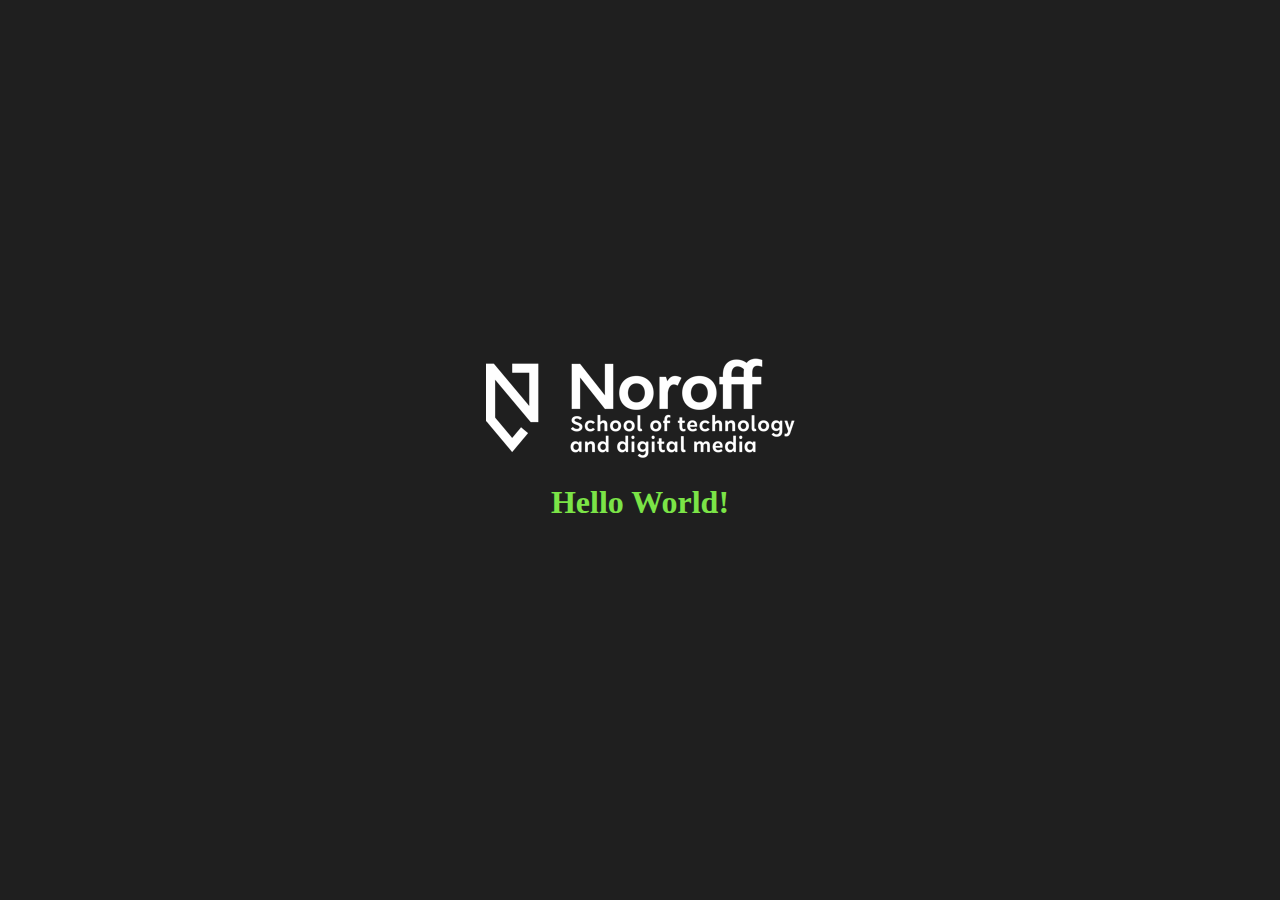
==== index.html @ c79e1658 "Initial commit" ====
<!DOCTYPE html>
<html lang="en">
<head>
  <meta charset="UTF-8">
  <meta name="viewport" content="width=device-width, initial-scale=1.0">
  <title>Example Title, replace me!</title>
  <link rel="stylesheet" href="src/css/styles.css">
</head>
<body class="centered">
  <div>
    <img src="/assets/images/noroff-logo.png" alt="Noroff Logo">
    <h1>Hello World!</h1>
  </div>
</body>
</html>
---- src/css/styles.css ----
/* Use import to split up your CSS into manageable chunks */
@import url("./_reset.css");
/* Files that are only needed to be imported are called partials */
/* These are marked with an underscore: */
@import url("./_variables.css");
/* Feel free to add as many of these imports as you need */

body {
  color: var(--color-primary);
  background-color: var(--color-secondary);
}

.centered {
  display: flex;
  justify-content: center;
  align-items: center;
  justify-content: center;
  text-align: center;
}
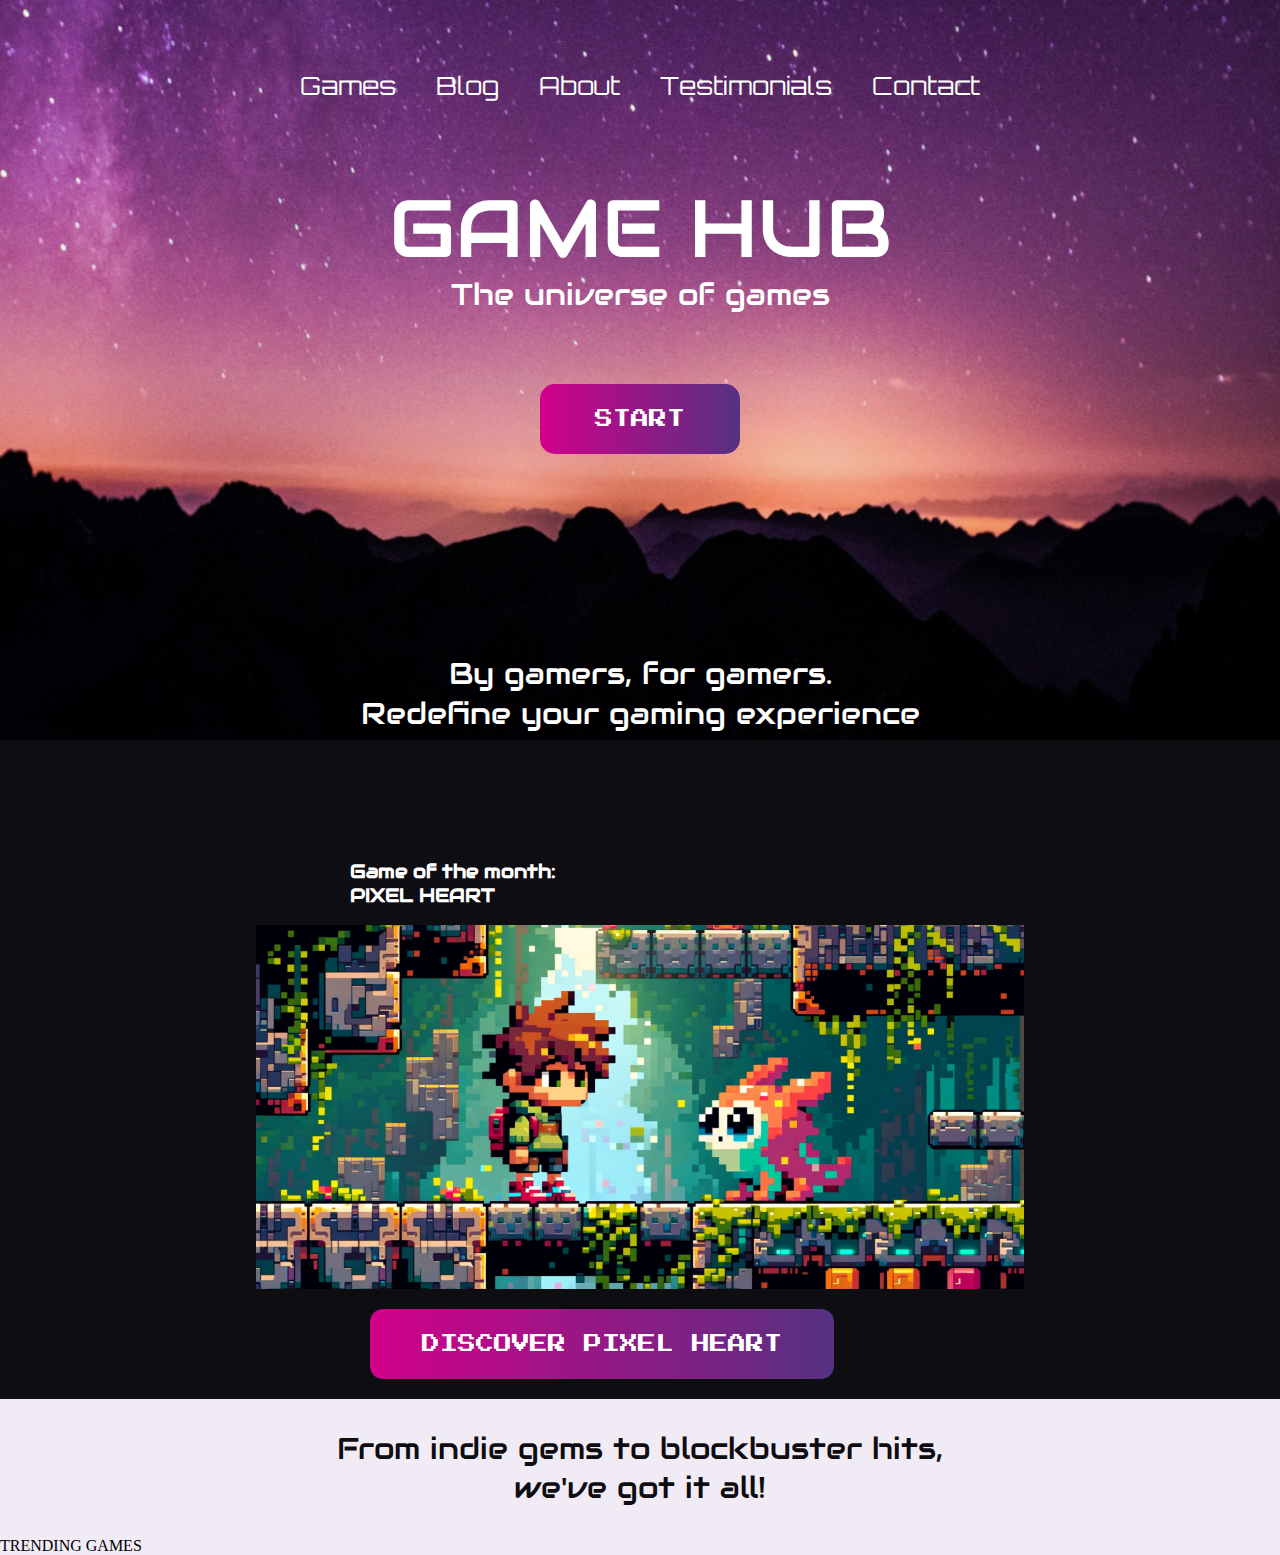
==== commit de91024c: "git commit -m <message>" ====
--- a/index.html
+++ b/index.html
@@ -3,13 +3,51 @@
 <head>
   <meta charset="UTF-8">
   <meta name="viewport" content="width=device-width, initial-scale=1.0">
-  <title>Example Title, replace me!</title>
+  <title>Game Hub</title>
+  <link rel="icon" type="image/x-icon" href="/assets/images/favicon2.jpeg">
   <link rel="stylesheet" href="src/css/styles.css">
+  <link rel="preconnect" href="https://fonts.googleapis.com">
+  <link rel="preconnect" href="https://fonts.gstatic.com" crossorigin>
+  <link href="https://fonts.googleapis.com/css2?family=Audiowide&family=Orbitron&family=Press+Start+2P&display=swap" rel="stylesheet">
 </head>
-<body class="centered">
-  <div>
-    <img src="/assets/images/noroff-logo.png" alt="Noroff Logo">
-    <h1>Hello World!</h1>
+<body>
+    <div class="hero">
+      <div class="topnav">
+        <a class="active" href="#games">Games</a>
+        <a href="#blog">Blog</a>
+        <a href="#about">About</a>
+        <a href="#testimonials">Testimonials</a>
+        <a href="#contact">Contact</a>
+      </div>
+      <h1>GAME HUB</h1>
+      <h2>The universe of games</h2>
+      <button class="START">
+        START
+      </button>
+      <p>
+        By gamers, for gamers.
+        <br>
+        Redefine your gaming experience
+      </p>
+    </div>
+    <div class="game-of-the-month">
+      <h3>
+        Game of the month:
+        <br>
+        PIXEL HEART
+      </h3>
+      <img src="assets/images/pixel-heart-cover.png">
+      <button class="discover-pixel-heart">
+        DISCOVER PIXEL HEART
+    </div>
+    <p class="slogan">
+      From indie gems to blockbuster hits, 
+      <br>
+      we've got it all!
+    </p>
+  <div class="trending-games">
+    TRENDING GAMES 
+    
   </div>
 </body>
 </html>--- a/src/css/styles.css
+++ b/src/css/styles.css
@@ -6,14 +6,263 @@
 /* Feel free to add as many of these imports as you need */
 
 body {
-  color: var(--color-primary);
-  background-color: var(--color-secondary);
+  background-color: #F1EBF5;
+  width: 1440;
+  display: grid;
+  grid-gap: 0cap;
 }
 
 .centered {
+    /* Positioning */
+    /* Display & Box Model */
+  display: flex;  
+  justify-content: center;
+  width: 1440;
+    /* Color */
+    /* Text */
+  text-align: center;
+    /* Other */
+}
+
+.topnav {
+    /* Positioning */
+    /* Display & Box Model */
+    /* Color */
+    /* Text */
+    /* Other */
   display: flex;
-  justify-content: center;
+  padding: 70px 457px 75px 457px;
+  justify-content: flex-end;
   align-items: center;
-  justify-content: center;
-  text-align: center;
-}+  gap: 40px;
+  flex-shrink: 0;
+  width: 1440;
+
+}
+
+.hero {
+    /* Positioning */
+  align-items: center;
+    /* Display & Box Model */
+  display: flex;
+  flex-direction: column;
+    /* Color */
+    /* Text */
+    /* Other */
+
+  background-image: url("/assets/images/unsplash_ln5drpv_ImIhero-section-universe.png");
+  background-repeat:no-repeat;
+  background-position: center top;
+  background-size: auto;
+  margin: 0%;
+  height: 740px;
+  width: 100vw;
+  background-color:#0E0D12;
+}
+
+
+
+.hero h1 {
+    /* Positioning */
+    /* Display & Box Model */
+    /* Color */
+    /* Text */
+    /* Other */
+  color: white;
+  font-size: 81.14px;
+  font-family: Audiowide;
+  font-weight: 400;
+  line-height: 105.49px;
+  word-wrap: break-word;
+  text-align: center;
+  margin-top: 0%;
+  margin-bottom: -0.5%;
+}
+
+.hero h2 {
+  /* Positioning */
+    /* Display & Box Model */
+    /* Color */
+    /* Text */
+    /* Other */
+  margin-top: 0%;
+  color: white;
+  font-size: 30px;
+  font-family: Audiowide;
+  font-weight: 400;
+  word-wrap: break-word;
+  text-align: center;
+
+}
+
+.hero p {
+  /* Positioning */
+    /* Display & Box Model */
+    /* Color */
+    /* Text */
+    /* Other */
+  color: white;
+  font-size: 30px;
+  font-family: Audiowide;
+  font-weight: 400;
+  line-height: 40px;
+  word-wrap: break-word;
+  text-align: center;
+  margin: 0%;
+  padding-top: 50px;
+  padding-bottom: 0%;
+  font-weight: 0;
+}
+
+.topnav a {
+  /* Positioning */
+    /* Display & Box Model */
+    /* Color */
+    /* Text */
+    /* Other */
+  color: #FFF;
+  text-decoration: none;
+  text-align: center;
+  font-family: Orbitron;
+  font-size: 25px;
+  font-style: normal;
+  font-weight: 400;
+  line-height: normal;
+}
+
+.topnav a:hover {
+  /* Positioning */
+    /* Display & Box Model */
+    /* Color */
+    /* Text */
+    /* Other */
+  animation: glow 1s ease-in-out infinite alternate;
+  text-shadow: 0 0 10px #fff, 0 0 30px #e60073, 0 0 40px #e60073;
+}
+
+
+ .START {
+  /* Positioning */
+    /* Display & Box Model */
+    /* Color */
+    /* Text */
+    /* Other */
+    width: 200px;
+    height: 70px;
+    flex-shrink: 0;
+    border-radius: 15px;
+    margin-top: 45px;
+    margin-bottom: 150px;
+    background: linear-gradient(90deg, #D1008A 0%, #563182 100%);
+    color: #FFF;
+    cursor: pointer;
+    font-size: 18px;
+    font-style: normal;
+    font-weight: 400;
+    border: 0cap;
+    font-family:"press start 2p";
+    transition: all .2s ease-in-out;
+
+  }
+
+  .START:hover {
+    /* Positioning */
+    /* Display & Box Model */
+    /* Color */
+    /* Text */
+    /* Other */
+    animation: glow 1s ease-in-out infinite alternate;
+    box-shadow: 0 0 30px #e60073;
+  }
+
+  .game-of-the-month {
+    /* Positioning */
+    /* Display & Box Model */
+    /* Color */
+    /* Text */
+    /* Other */
+    background-color:#0E0D12;
+    color: #FFF;
+    font-family: audiowide;
+    font-size: 35;
+    margin: auto;
+    padding-top: 100px;
+    width: 100vw;
+    display: flex;
+    flex-direction: column;
+    padding-left: 350px;
+    padding-right: 350px;
+  }
+
+  .game-of-the-month img {
+    display: flex;
+    justify-content: center;
+    align-items: center;
+    width: 60vw;
+    max-width: 1440px;
+    align-self: center;
+  
+  }
+
+  .game-of-the-month h3 {
+    /* Positioning */
+    text-align: left;
+    /* Display & Box Model */
+    /* Color */
+    /* Text */
+    /* Other */
+  }
+
+  .discover-pixel-heart {
+    /* Positioning */
+    /* Display & Box Model */
+    /* Color */
+    /* Text */
+    /* Other */
+    width: 464px; height: 70px; left: 0px; top: 0px;
+    background: linear-gradient(90deg, #D1008A 0%, #563182 100%); 
+    border-radius: 13px;
+    color: white;
+    font-size: 18px;
+    font-family: "Press Start 2P";
+    font-weight: 400;
+    word-wrap: break-word;
+    float: right;
+    margin: 20px;
+    border: 0cap;
+  }
+
+  .discover-pixel-heart:hover {
+    /* Positioning */
+    /* Display & Box Model */
+    /* Color */
+    /* Text */
+    /* Other */
+    box-shadow: 0 4px 15px 0 rgba(126, 52, 161, 0.75);
+    /* Other */
+    cursor: pointer;
+  }
+
+  .slogan {
+    /* Positioning */
+    /* Display & Box Model */
+    /* Color */
+    /* Text */
+    /* Other */
+    color: #563182;
+    text-align: center;
+    font-family: Audiowide;
+    font-size: 30px;
+  }
+
+    /* Positioning */
+    /* Display & Box Model */
+    /* Color */
+    /* Text */
+    /* Other */
+
+    @media (min-width: 600px) {
+      .slogan {
+        color: #0E0D12;
+      }
+    }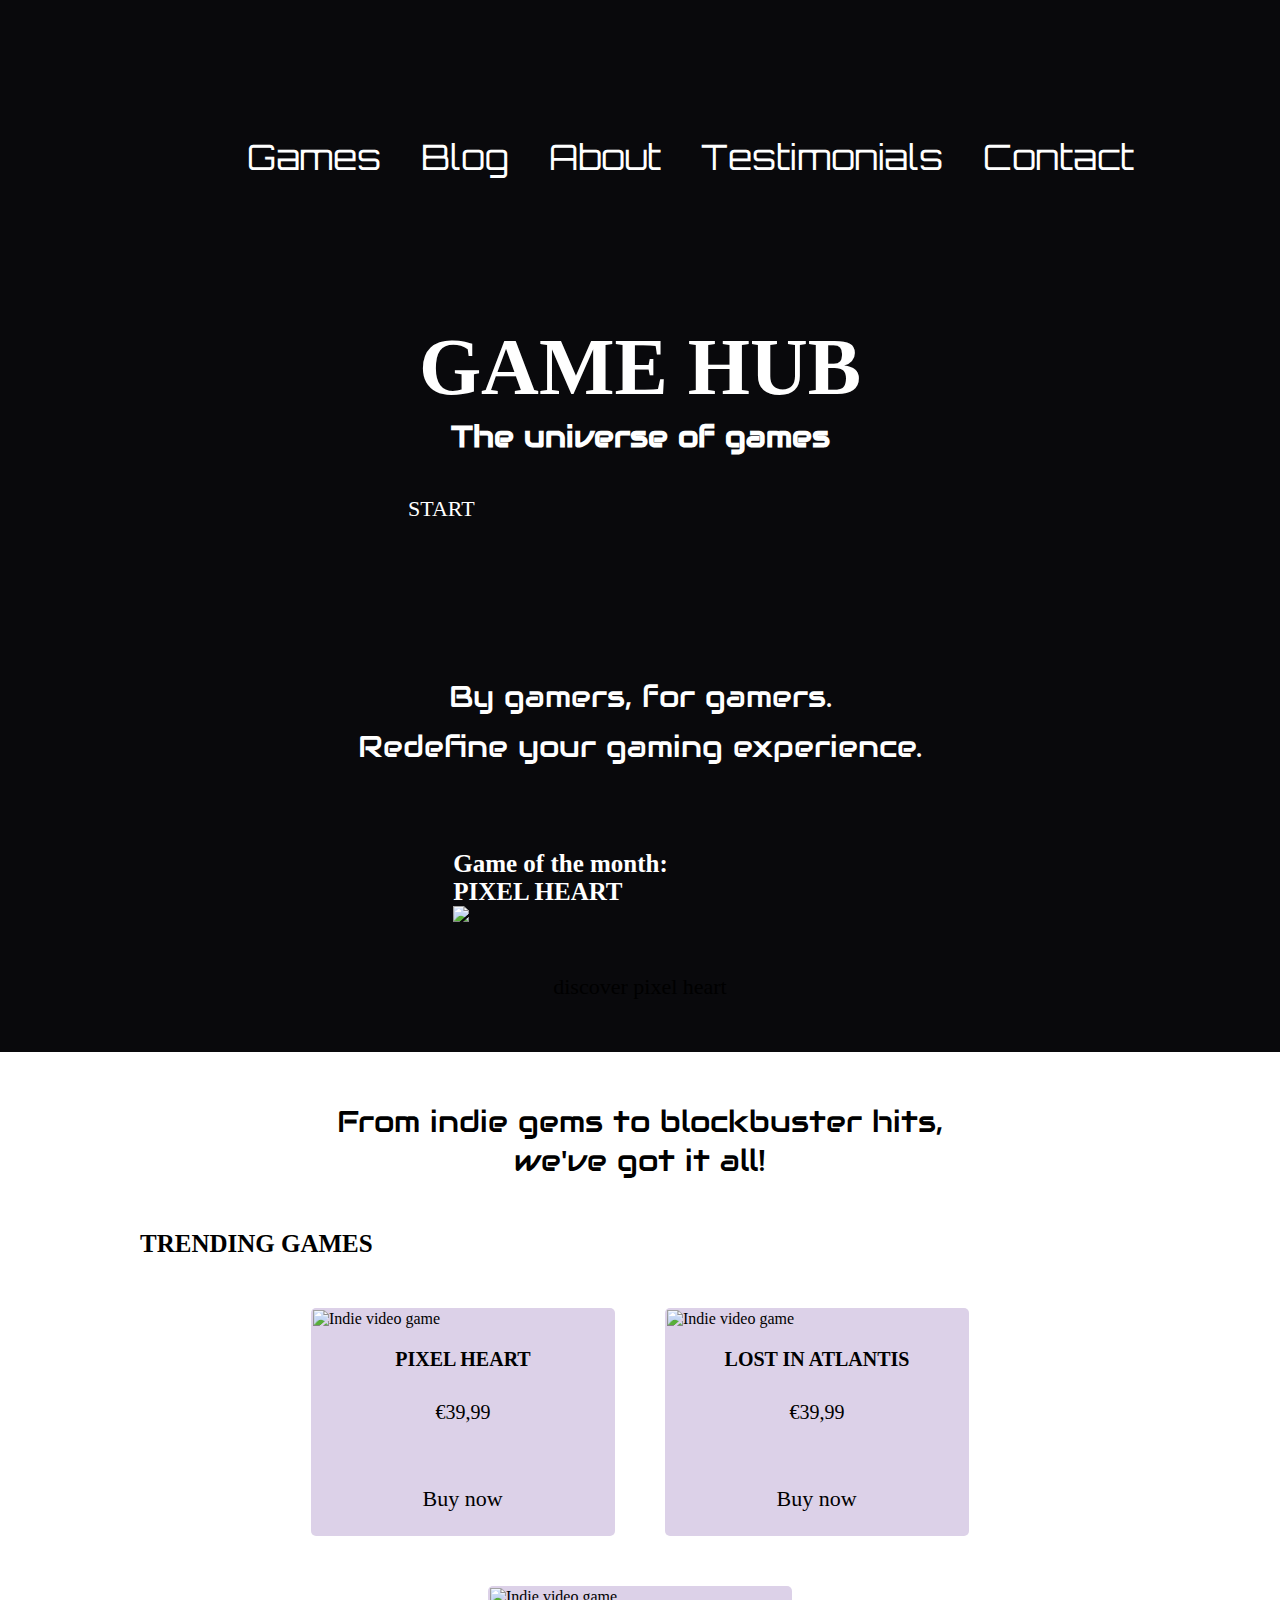
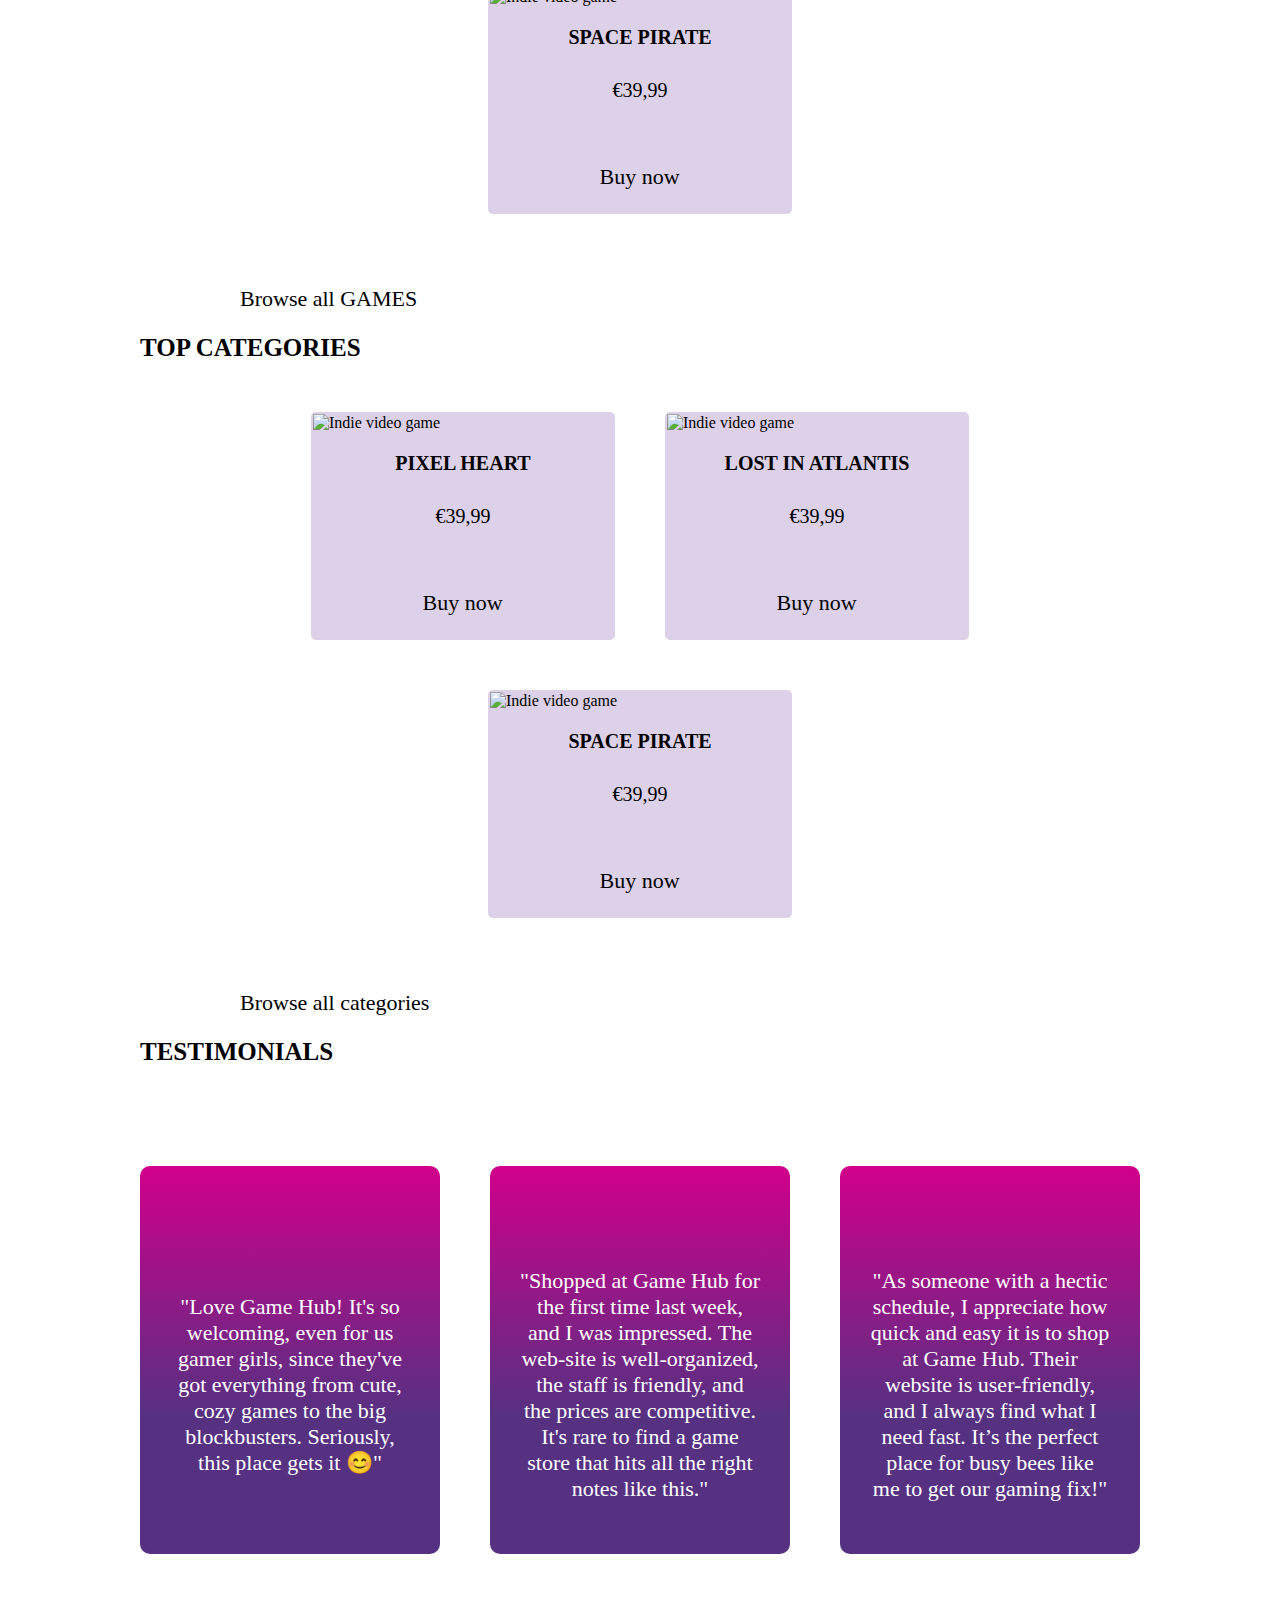
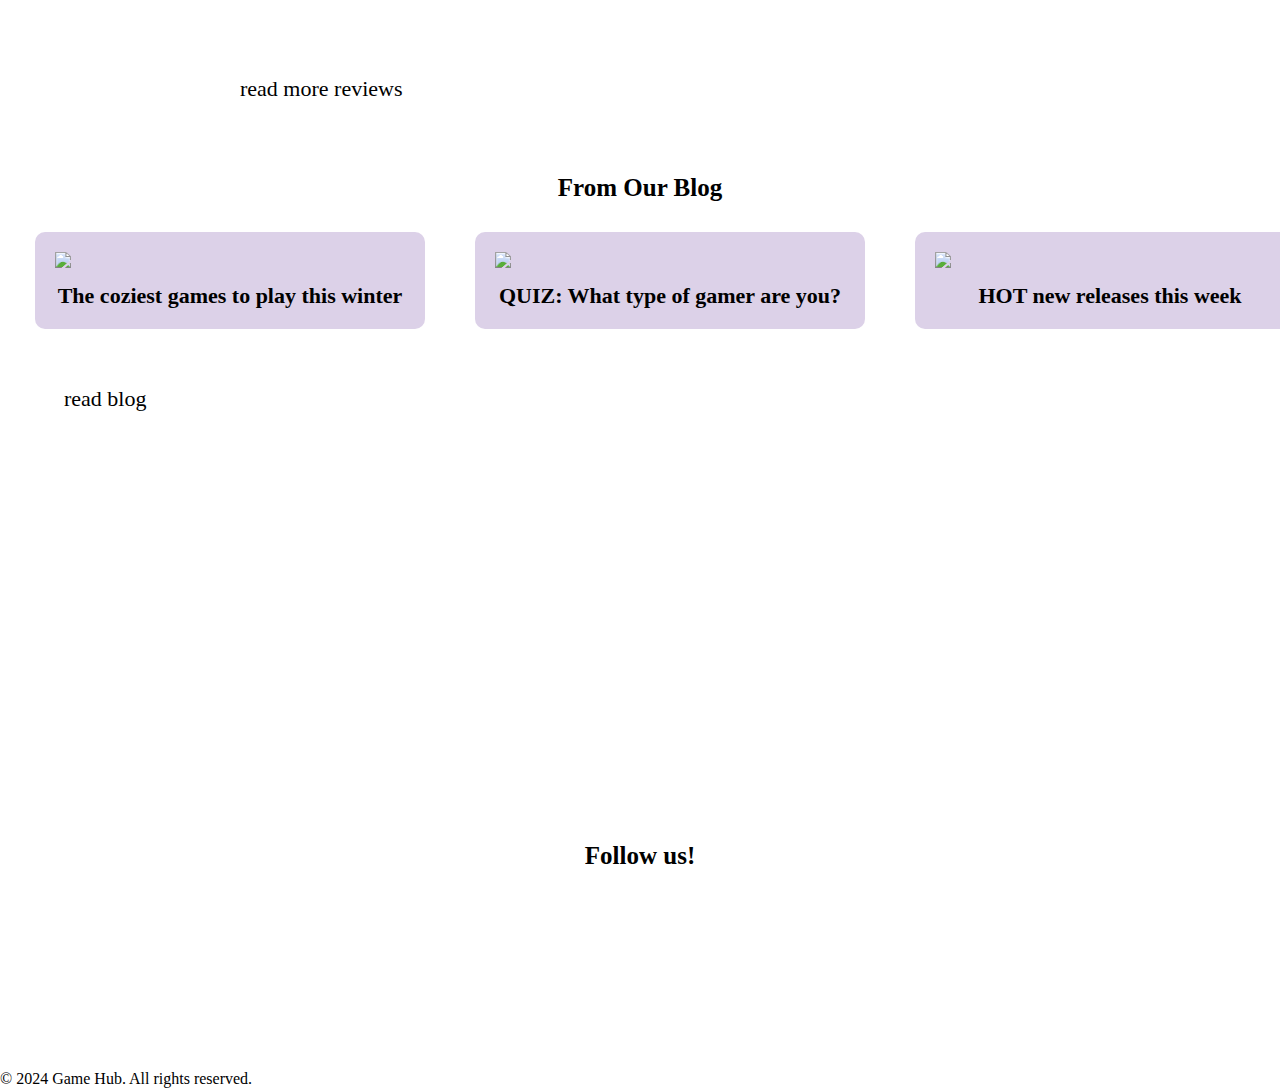
==== commit 5a56ba09: "spell checks" ====
--- a/index.html
+++ b/index.html
@@ -3,51 +3,330 @@
 <head>
   <meta charset="UTF-8">
   <meta name="viewport" content="width=device-width, initial-scale=1.0">
-  <title>Game Hub</title>
+  <title>Home | Game Hub</title>
   <link rel="icon" type="image/x-icon" href="/assets/images/favicon2.jpeg">
-  <link rel="stylesheet" href="src/css/styles.css">
+  <link rel="stylesheet" href="src/css/trying-again.css">
   <link rel="preconnect" href="https://fonts.googleapis.com">
   <link rel="preconnect" href="https://fonts.gstatic.com" crossorigin>
   <link href="https://fonts.googleapis.com/css2?family=Audiowide&family=Orbitron&family=Press+Start+2P&display=swap" rel="stylesheet">
 </head>
+
 <body>
-    <div class="hero">
-      <div class="topnav">
-        <a class="active" href="#games">Games</a>
-        <a href="#blog">Blog</a>
-        <a href="#about">About</a>
-        <a href="#testimonials">Testimonials</a>
-        <a href="#contact">Contact</a>
-      </div>
-      <h1>GAME HUB</h1>
-      <h2>The universe of games</h2>
-      <button class="START">
+
+  <div class="hero__background">
+
+    <nav class="navbar navbar__hero" role="navigation">
+      <ul class="navbar__hero-list">
+        <li class="navbar__hero-list-item"><a href="games.html">Games</a></li>
+        <li class="navbar__hero-list-item"><a href="blog.html">Blog</a></li>
+        <li class="navbar__hero-list-item"><a href="about-us.html">About</a></li>
+        <li class="navbar__hero-list-item"><a href="testimonials.html">Testimonials</a></li>
+        <li class="navbar__hero-list-item"><a href="contact.html">Contact</a></li>
+      </ul>
+    </nav>
+
+    <section class="hero">
+
+      <h1 class="hero__title">GAME HUB</h1>
+      <h2 class="hero__subtitle">The universe of games</h2>
+      <a href="games.html" class="button button--secondary">
         START
-      </button>
-      <p>
+      </a>
+      <p class="hero__description">
         By gamers, for gamers.
         <br>
-        Redefine your gaming experience
+        Redefine your gaming experience.
       </p>
-    </div>
+      
+    </section>
+
+  </div>
+
+  <main>
+
+
+
+
     <div class="game-of-the-month">
-      <h3>
+      <div class="main-content__section">
+
+      <h2 class="text-left">
         Game of the month:
         <br>
         PIXEL HEART
-      </h3>
-      <img src="assets/images/pixel-heart-cover.png">
-      <button class="discover-pixel-heart">
-        DISCOVER PIXEL HEART
-    </div>
+      </h2>
+      <img src="assets/images/index/pixel-heart-cover.png" class="game-of-the-month-image">
+      <a href="pixel-heart.html" class="button button--primary button-discover">discover pixel heart</a>
+    </div>
+    </div>
+
     <p class="slogan">
       From indie gems to blockbuster hits, 
       <br>
       we've got it all!
     </p>
-  <div class="trending-games">
-    TRENDING GAMES 
-    
   </div>
+
+
+
+  <section class="background-primary">
+    <div class="main-content__section-80">
+        <h2 class="text-left">
+          TRENDING GAMES
+        </h2>
+      <div class="trending-games-wrap">
+
+
+        <div class="game-card">
+          <img class="game-image" src="assets/images/games/pixel-heart.png" alt="Indie video game">
+          <div class="game-card-text-flex">
+            <h3 class="game-card-title">PIXEL HEART</h3>
+            <p class="game-card-price">€39,99</p>
+          </div>
+          <a href="pixel-heart.html" class="button game-card-button">Buy now</a>
+        </div>
+
+        <div class="game-card">
+            <img class="game-image" src="assets/images/games/atlantis.png" alt="Indie video game">
+            <div class="game-card-text-flex">
+              <h3 class="game-card-title">Lost in atlantis</h3>
+              <p class="game-card-price">€39,99</p>
+            </div>
+          <a class="button game-card-button">Buy now</a>
+        </div>
+
+        <div class="game-card">
+            <img class="game-image" src="assets/images/games/space-pirate.png" alt="Indie video game">
+            <div class="game-card-text-flex">
+              <h3 class="game-card-title">space pirate</h3>
+              <p class="game-card-price">€39,99</p>
+              </div>
+          <a class="button game-card-button">Buy now</a>
+        </div>
+      </div>
+
+      <a href="games.html" class="button button--primary">Browse all GAMES</a>
+    </div>
+  </section>
+
+  <section>
+    <div class="main-content__section-80">
+        <h2 class="text-left">
+          TOP CATEGORIES
+        </h2>
+      <div class="trending-games-wrap">
+
+
+        <div class="game-card">
+          <img class="game-image" src="assets/images/games/pixel-heart.png" alt="Indie video game">
+          <div class="game-card-text-flex">
+            <h3 class="game-card-title">PIXEL HEART</h3>
+            <p class="game-card-price">€39,99</p>
+          </div>
+          <a href="pixel-heart.html" class="button game-card-button">Buy now</a>
+        </div>
+
+        <div class="game-card">
+            <img class="game-image" src="assets/images/games/atlantis.png" alt="Indie video game">
+            <div class="game-card-text-flex">
+              <h3 class="game-card-title">Lost in atlantis</h3>
+              <p class="game-card-price">€39,99</p>
+            </div>
+          <a class="button game-card-button">Buy now</a>
+        </div>
+
+        <div class="game-card">
+            <img class="game-image" src="assets/images/games/space-pirate.png" alt="Indie video game">
+            <div class="game-card-text-flex">
+              <h3 class="game-card-title">space pirate</h3>
+              <p class="game-card-price">€39,99</p>
+              </div>
+          <a class="button game-card-button">Buy now</a>
+        </div>
+      </div>
+
+      <a href="games.html" class="button button--primary">Browse all categories</a>
+    </div>
+  </section>
+
+
+
+  <section class="background-primary">
+    <div class="main-content__section-80">
+        <h2 class="text-left">
+          TESTIMONIALS
+        </h2>
+      <div class="trending-games-wrap">
+
+        <div class="testimonial-card-mini">
+          <div class="testimonial-card-icon">
+               <img src="assets/images/testimonials/testimonial-2.png" alt="">
+          </div>
+          <div class="testimonial-card-text">
+               <p>
+                  "Love Game Hub! It's so welcoming, even for us gamer girls, since they've got everything from cute, cozy games to the big blockbusters. Seriously, this place gets it 😊"
+               </p>
+          </div> 
+       </div>
+
+        <div class="testimonial-card-mini">
+          <div class="testimonial-card-icon">
+               <img src="assets/images/testimonials/testimonial-4.png" alt="">
+          </div>
+          <div class="testimonial-card-text">
+               <p>
+                  "Shopped at Game Hub for the first time last week, and I was impressed. The web-site is well-organized, the staff is friendly, and the prices are competitive. It's rare to find a game store that hits all the right notes like this."
+               </p>
+          </div> 
+       </div>
+
+       
+      <div class="testimonial-card-mini">
+          <div class="testimonial-card-icon">
+              <img src="assets/images/testimonials/testimonial-5.png" alt="">
+          </div>
+          <div class="testimonial-card-text">
+              <p>
+                  "As someone with a hectic schedule, I appreciate how quick and easy it is to shop at Game Hub. Their website
+                  is user-friendly, and I always find what I need fast. It’s the perfect place for busy bees like me to get
+                  our gaming fix!" 
+              </p>
+          </div>
+      </div>
+      </div>
+
+      <a href="testimonials.html" class="button button--primary">read more reviews</a>
+    </div>
+  </section>
+
+
+    <!-- 4. Blog Carousel -->
+    <section class="blog-carousel">
+      <h2>From Our Blog</h2>
+
+      <div class="blog-carousel-wrap">
+
+          <div class="blog-card">
+              <img class="blog-image" src="assets/images/blog/cozy.png">
+              <h3 class="blog-post-title">
+                      The coziest games to play this winter
+              </h3>
+          </div>
+
+
+          <div class="blog-card">
+              <img class="blog-image" src="assets/images/blog/quiz.png">
+              <h3 class="blog-post-title">
+                      QUIZ: What type of gamer are you?
+              </h3>
+          </div>
+
+          <div class="blog-card">
+              <img class="blog-image" src="assets/images/blog/hot.png">
+              <h3 class="blog-post-title">
+                      HOT new releases this week
+              </h3>
+          </div>
+
+      </div>
+
+      <a href="blog.html" class="button button--blog">read blog</a>
+      <div class="decorative-line"></div>
+
+  </section>
+
+
+</main>
+
+
+    <!-- 5. Footer -->
+    <footer class="footer">
+
+        <nav class="footer__nav">
+          <ul class="footer__nav-links">
+            <div class="footer__nav-links-division">
+              <li><a href="games.html">Games</a></li>
+              <li><a href="blog.html">Blog</a></li>
+            </div>
+
+            <li><a href="index.html" class="footer__logo">
+                <svg width="288" height="65" viewBox="0 0 288 65" fill="none" xmlns="http://www.w3.org/2000/svg">
+                    <path d="M50.6799 26.4414C50.6799 26.806 50.6148 27.1445 50.4846 27.457C50.3544 27.7695 50.1721 28.043 49.9377 28.2773C49.7163 28.4987 49.4494 28.6745 49.1369 28.8047C48.8244 28.9349 48.4859 29 48.1213 29H29.801C29.3322 29 28.8244 28.9479 28.2775 28.8438C27.7437 28.7266 27.2098 28.5508 26.676 28.3164C26.1551 28.082 25.6538 27.7826 25.1721 27.418C24.6903 27.0404 24.2606 26.5911 23.883 26.0703C23.5184 25.5365 23.2255 24.9245 23.0041 24.2344C22.7828 23.5312 22.6721 22.7435 22.6721 21.8711V8.12109C22.6721 7.65234 22.7242 7.15104 22.8283 6.61719C22.9455 6.07031 23.1213 5.53646 23.3557 5.01562C23.59 4.48177 23.896 3.97396 24.2736 3.49219C24.6512 3.01042 25.1005 2.58724 25.6213 2.22266C26.1551 1.84505 26.7671 1.54557 27.4572 1.32422C28.1473 1.10286 28.9286 0.992188 29.801 0.992188H50.4455V6.07031H29.801C29.1369 6.07031 28.6291 6.24609 28.2775 6.59766C27.926 6.94922 27.7502 7.47005 27.7502 8.16016V21.8711C27.7502 22.5221 27.926 23.0299 28.2775 23.3945C28.6421 23.7461 29.1499 23.9219 29.801 23.9219H45.6018V17.5547H32.0861V12.4375H48.1213C48.4859 12.4375 48.8244 12.5091 49.1369 12.6523C49.4494 12.7826 49.7163 12.9648 49.9377 13.1992C50.1721 13.4336 50.3544 13.707 50.4846 14.0195C50.6148 14.319 50.6799 14.6445 50.6799 14.9961V26.4414ZM83.4533 29H78.3752V22.125H60.5236V29H55.4455V14.9961C55.4455 12.9518 55.7971 11.0703 56.5002 9.35156C57.2033 7.63281 58.1799 6.15495 59.4299 4.91797C60.6799 3.68099 62.1578 2.71745 63.8635 2.02734C65.5692 1.33724 67.4312 0.992188 69.4494 0.992188H80.8947C81.2463 0.992188 81.5783 1.05729 81.8908 1.1875C82.2033 1.31771 82.4768 1.5 82.7111 1.73438C82.9455 1.96875 83.1278 2.24219 83.258 2.55469C83.3882 2.86719 83.4533 3.19922 83.4533 3.55078V29ZM60.5236 17.0469H78.3752V6.07031H69.4494C69.2932 6.07031 68.9611 6.09635 68.4533 6.14844C67.9585 6.1875 67.3791 6.29818 66.715 6.48047C66.064 6.66276 65.3739 6.94271 64.6447 7.32031C63.9156 7.69792 63.245 8.21875 62.633 8.88281C62.021 9.54688 61.5132 10.3802 61.1096 11.3828C60.7189 12.3724 60.5236 13.5768 60.5236 14.9961V17.0469ZM121.969 29H116.852V12.3203L107.848 28.1602C107.627 28.5638 107.314 28.8698 106.91 29.0781C106.52 29.2865 106.097 29.3906 105.641 29.3906C105.198 29.3906 104.781 29.2865 104.391 29.0781C104.013 28.8698 103.714 28.5638 103.492 28.1602L94.4494 12.3203V29H89.3713V3.16016C89.3713 2.57422 89.5406 2.05339 89.8791 1.59766C90.2307 1.14193 90.6864 0.835938 91.2463 0.679688C91.5197 0.614583 91.7932 0.595052 92.0666 0.621094C92.34 0.634115 92.6005 0.692708 92.8479 0.796875C93.1083 0.888021 93.3426 1.02474 93.551 1.20703C93.7593 1.3763 93.9351 1.58464 94.0783 1.83203L105.641 21.9297L117.203 1.83203C117.503 1.33724 117.913 0.985677 118.434 0.777344C118.968 0.56901 119.521 0.536458 120.094 0.679688C120.641 0.835938 121.09 1.14193 121.442 1.59766C121.793 2.05339 121.969 2.57422 121.969 3.16016V29ZM150.914 17.5547H134.879V12.4375H150.914V17.5547ZM153.199 29H134.879C134.176 29 133.408 28.8763 132.574 28.6289C131.741 28.3815 130.966 27.9779 130.25 27.418C129.547 26.8451 128.955 26.1094 128.473 25.2109C128.004 24.2995 127.77 23.1862 127.77 21.8711V3.55078C127.77 3.19922 127.835 2.86719 127.965 2.55469C128.095 2.24219 128.271 1.96875 128.492 1.73438C128.727 1.5 129 1.31771 129.313 1.1875C129.625 1.05729 129.964 0.992188 130.328 0.992188H153.199V6.07031H132.848V21.8711C132.848 22.5352 133.024 23.043 133.375 23.3945C133.727 23.7461 134.241 23.9219 134.918 23.9219H153.199V29ZM176.246 12.4375H194.078V0.992188H199.156V29H194.078V17.5547H176.246V29H171.168V0.992188H176.246V12.4375ZM232.555 26.4414C232.555 26.806 232.49 27.1445 232.36 27.457C232.229 27.7695 232.047 28.043 231.813 28.2773C231.578 28.4987 231.305 28.6745 230.992 28.8047C230.68 28.9349 230.348 29 229.996 29H218.551C217.47 29 216.377 28.8828 215.27 28.6484C214.163 28.4141 213.089 28.056 212.047 27.5742C211.018 27.0794 210.048 26.4544 209.137 25.6992C208.225 24.944 207.425 24.0521 206.735 23.0234C206.057 21.9818 205.524 20.7969 205.133 19.4688C204.742 18.1276 204.547 16.6367 204.547 14.9961V0.992188H209.625V14.9961C209.625 16.4284 209.821 17.6393 210.211 18.6289C210.615 19.6185 211.123 20.4453 211.735 21.1094C212.347 21.7734 213.017 22.2943 213.746 22.6719C214.475 23.0495 215.166 23.3294 215.817 23.5117C216.481 23.694 217.06 23.8112 217.555 23.8633C218.063 23.9023 218.395 23.9219 218.551 23.9219H227.477V0.992188H232.555V26.4414ZM266.422 22.8477C266.422 23.4727 266.311 24.1432 266.09 24.8594C265.882 25.5755 265.53 26.2396 265.035 26.8516C264.554 27.4635 263.922 27.9779 263.141 28.3945C262.36 28.7982 261.403 29 260.27 29H240.992C240.628 29 240.289 28.9349 239.977 28.8047C239.664 28.6745 239.391 28.4987 239.156 28.2773C238.935 28.043 238.759 27.7695 238.629 27.457C238.499 27.1445 238.434 26.806 238.434 26.4414V3.55078C238.434 3.19922 238.499 2.86719 238.629 2.55469C238.759 2.24219 238.935 1.96875 239.156 1.73438C239.391 1.5 239.664 1.31771 239.977 1.1875C240.289 1.05729 240.628 0.992188 240.992 0.992188H257.985C258.61 0.992188 259.28 1.10286 259.996 1.32422C260.712 1.54557 261.377 1.90365 261.988 2.39844C262.613 2.88021 263.128 3.51172 263.531 4.29297C263.948 5.07422 264.156 6.03125 264.156 7.16406V8.12109C264.156 9.01953 264.007 9.98958 263.707 11.0312C263.408 12.0599 262.926 13.0365 262.262 13.9609C262.835 14.3125 263.369 14.7357 263.863 15.2305C264.371 15.7253 264.814 16.2982 265.192 16.9492C265.569 17.6003 265.869 18.3359 266.09 19.1562C266.311 19.9766 266.422 20.8815 266.422 21.8711V22.8477ZM261.344 21.8711C261.344 21.207 261.24 20.6146 261.031 20.0938C260.823 19.5599 260.53 19.1042 260.153 18.7266C259.775 18.349 259.319 18.0625 258.785 17.8672C258.252 17.6589 257.653 17.5547 256.988 17.5547H245.543V12.4375H254.703C255.367 12.4375 255.966 12.3398 256.5 12.1445C257.034 11.9362 257.49 11.6432 257.867 11.2656C258.245 10.888 258.531 10.4388 258.727 9.91797C258.935 9.38411 259.039 8.78516 259.039 8.12109V7.16406C259.039 6.4349 258.688 6.07031 257.985 6.07031H243.512V23.9219H260.27C260.361 23.9219 260.472 23.9154 260.602 23.9023C260.732 23.8893 260.849 23.8503 260.953 23.7852C261.057 23.7201 261.149 23.6094 261.227 23.4531C261.305 23.2969 261.344 23.082 261.344 22.8086V21.8711ZM16.1975 45.8154H9.76241V59H6.84248V45.8154H0.396194V42.8955H16.1975V45.8154ZM31.5271 59H28.6071V50.9478C28.6071 50.5659 28.5098 50.2777 28.3151 50.083C28.1205 49.8809 27.8285 49.7798 27.4392 49.7798H22.1721V46.8599H27.4392C27.7162 46.8599 28.0082 46.8936 28.3151 46.9609C28.6221 47.0208 28.9253 47.1182 29.2248 47.2529C29.5318 47.3877 29.8238 47.5636 30.1008 47.7808C30.3778 47.9904 30.6211 48.2487 30.8308 48.5557C31.0404 48.8551 31.2089 49.2033 31.3361 49.6001C31.4634 49.9969 31.5271 50.4461 31.5271 50.9478V59ZM20.9929 59H18.073V41.7275H20.9929V59ZM47.2609 50.8804C47.2609 51.2847 47.1898 51.7227 47.0476 52.1943C46.9053 52.6585 46.6732 53.0928 46.3513 53.4971C46.0368 53.8939 45.6213 54.2271 45.1047 54.4966C44.5956 54.7661 43.9742 54.9009 43.2404 54.9009H37.9733V52.127H43.2404C43.6372 52.127 43.9442 52.0072 44.1613 51.7676C44.3785 51.5205 44.487 51.2173 44.487 50.8579C44.487 50.4761 44.3635 50.1766 44.1164 49.9595C43.8768 49.7424 43.5848 49.6338 43.2404 49.6338H37.9733C37.5765 49.6338 37.2696 49.7573 37.0524 50.0044C36.8353 50.244 36.7268 50.5435 36.7268 50.9028V54.9795C36.7268 55.3688 36.8466 55.672 37.0861 55.8892C37.3332 56.1063 37.6364 56.2148 37.9958 56.2148H43.2404V59H37.9733C37.569 59 37.1311 58.9289 36.6594 58.7866C36.1952 58.6444 35.7609 58.416 35.3566 58.1016C34.9598 57.7796 34.6267 57.3641 34.3571 56.855C34.0876 56.3384 33.9528 55.7132 33.9528 54.9795V50.8804C33.9528 50.4761 34.024 50.0418 34.1662 49.5776C34.3085 49.106 34.5368 48.6717 34.8513 48.2749C35.1732 47.8706 35.5887 47.5337 36.0979 47.2642C36.6145 46.9946 37.2396 46.8599 37.9733 46.8599H43.2404C43.6447 46.8599 44.079 46.931 44.5432 47.0732C45.0148 47.2155 45.4491 47.4476 45.8459 47.7695C46.2502 48.084 46.5871 48.4995 46.8566 49.0161C47.1262 49.5252 47.2609 50.1466 47.2609 50.8804ZM69.9802 57.5288C69.9802 57.7384 69.9427 57.9331 69.8679 58.1128C69.793 58.2925 69.6882 58.4497 69.5534 58.5845C69.4261 58.7118 69.2727 58.8128 69.093 58.8877C68.9208 58.9626 68.7336 59 68.5314 59H61.9279C61.5686 59 61.183 58.9588 60.7712 58.8765C60.3669 58.7941 59.9663 58.6631 59.5695 58.4834C59.1727 58.2962 58.7871 58.0641 58.4128 57.7871C58.0459 57.5026 57.724 57.1619 57.447 56.7651C57.17 56.3608 56.9453 55.8966 56.7731 55.3726C56.6084 54.8485 56.5261 54.257 56.5261 53.5981V46.8599H59.446V53.5981C59.446 53.98 59.5096 54.3244 59.6369 54.6313C59.7717 54.9308 59.9514 55.1891 60.176 55.4062C60.4006 55.6234 60.6626 55.7918 60.9621 55.9116C61.2691 56.0239 61.5985 56.0801 61.9504 56.0801H67.0603V46.8599H69.9802V57.5288ZM86.1745 59H83.2546V52.2617C83.2546 51.8799 83.1872 51.5392 83.0524 51.2397C82.9252 50.9328 82.7492 50.6707 82.5246 50.4536C82.3 50.2365 82.0342 50.0718 81.7272 49.9595C81.4278 49.8397 81.1021 49.7798 80.7502 49.7798H75.6403V59H72.7204V48.3086C72.7204 48.1064 72.7578 47.9193 72.8327 47.7471C72.9076 47.5674 73.0124 47.4139 73.1472 47.2866C73.2819 47.1519 73.4392 47.047 73.6189 46.9722C73.7985 46.8973 73.9895 46.8599 74.1916 46.8599H80.7727C81.1395 46.8599 81.5251 46.901 81.9294 46.9834C82.3412 47.0658 82.7455 47.2005 83.1423 47.3877C83.5466 47.5674 83.9284 47.7995 84.2878 48.084C84.6547 48.361 84.9766 48.7017 85.2536 49.106C85.5381 49.5028 85.7627 49.9632 85.9274 50.4873C86.0922 51.0114 86.1745 51.6029 86.1745 52.2617V59ZM91.6999 44.3667H88.78V41.7275H91.6999V44.3667ZM91.6999 59H88.78V46.8599H91.6999V59ZM108.995 46.8599C108.665 47.8856 108.28 48.8963 107.838 49.8921C107.396 50.8879 106.887 51.8387 106.311 52.7446C105.742 53.6431 105.102 54.4779 104.39 55.249C103.687 56.0127 102.904 56.6753 102.043 57.2368C101.19 57.7909 100.258 58.2288 99.2468 58.5508C98.2435 58.8652 97.1542 59.0225 95.9787 59.0225C95.7766 59.0225 95.5856 58.985 95.406 58.9102C95.2263 58.8353 95.069 58.7342 94.9343 58.6069C94.7995 58.4722 94.6947 58.3187 94.6198 58.1465C94.545 57.9668 94.5075 57.7759 94.5075 57.5737V46.8599H97.4274V55.9902C98.1387 55.9902 98.82 55.8368 99.4714 55.5298C100.13 55.2228 100.752 54.8185 101.336 54.3169C101.92 53.8078 102.459 53.2313 102.953 52.5874C103.454 51.9435 103.9 51.2847 104.289 50.6108C104.679 49.9295 105.008 49.2632 105.278 48.6118C105.555 47.9604 105.76 47.3765 105.895 46.8599H108.995ZM123.112 50.8804C123.112 51.2847 123.04 51.7227 122.898 52.1943C122.756 52.6585 122.524 53.0928 122.202 53.4971C121.887 53.8939 121.472 54.2271 120.955 54.4966C120.446 54.7661 119.825 54.9009 119.091 54.9009H113.824V52.127H119.091C119.488 52.127 119.795 52.0072 120.012 51.7676C120.229 51.5205 120.338 51.2173 120.338 50.8579C120.338 50.4761 120.214 50.1766 119.967 49.9595C119.727 49.7424 119.435 49.6338 119.091 49.6338H113.824C113.427 49.6338 113.12 49.7573 112.903 50.0044C112.686 50.244 112.577 50.5435 112.577 50.9028V54.9795C112.577 55.3688 112.697 55.672 112.937 55.8892C113.184 56.1063 113.487 56.2148 113.846 56.2148H119.091V59H113.824C113.42 59 112.982 58.9289 112.51 58.7866C112.046 58.6444 111.612 58.416 111.207 58.1016C110.81 57.7796 110.477 57.3641 110.208 56.855C109.938 56.3384 109.803 55.7132 109.803 54.9795V50.8804C109.803 50.4761 109.875 50.0418 110.017 49.5776C110.159 49.106 110.387 48.6717 110.702 48.2749C111.024 47.8706 111.439 47.5337 111.948 47.2642C112.465 46.9946 113.09 46.8599 113.824 46.8599H119.091C119.495 46.8599 119.93 46.931 120.394 47.0732C120.865 47.2155 121.3 47.4476 121.696 47.7695C122.101 48.084 122.438 48.4995 122.707 49.0161C122.977 49.5252 123.112 50.1466 123.112 50.8804ZM135.701 49.7798H129.131C128.734 49.7798 128.435 49.8809 128.233 50.083C128.03 50.2777 127.929 50.5659 127.929 50.9478V59H125.009V50.9478C125.009 50.4461 125.073 49.9969 125.2 49.6001C125.328 49.2033 125.496 48.8551 125.706 48.5557C125.923 48.2487 126.17 47.9904 126.447 47.7808C126.724 47.5636 127.012 47.3877 127.312 47.2529C127.619 47.1182 127.926 47.0208 128.233 46.9609C128.547 46.8936 128.839 46.8599 129.109 46.8599H135.701V49.7798ZM149.368 54.9009C149.368 55.4025 149.305 55.8555 149.177 56.2598C149.05 56.6566 148.882 57.0085 148.672 57.3154C148.462 57.6149 148.219 57.8732 147.942 58.0903C147.665 58.3 147.373 58.4722 147.066 58.6069C146.767 58.7417 146.46 58.8428 146.145 58.9102C145.838 58.9701 145.546 59 145.269 59H137.363V56.0801H145.247C145.644 56.0801 145.943 55.979 146.145 55.7769C146.347 55.5747 146.448 55.2827 146.448 54.9009C146.411 54.1222 146.018 53.7329 145.269 53.7329H140.743C140.099 53.7329 139.553 53.6206 139.104 53.396C138.654 53.1714 138.288 52.8906 138.003 52.5537C137.726 52.2168 137.524 51.8537 137.397 51.4644C137.277 51.075 137.217 50.7119 137.217 50.375C137.217 49.7236 137.333 49.1771 137.565 48.7354C137.797 48.2861 138.089 47.923 138.441 47.646C138.793 47.369 139.175 47.1706 139.587 47.0508C139.998 46.9235 140.384 46.8599 140.743 46.8599H147.92V49.7798H140.766C140.616 49.7798 140.496 49.7985 140.406 49.8359C140.324 49.8659 140.26 49.9108 140.216 49.9707C140.178 50.0231 140.156 50.083 140.148 50.1504C140.141 50.2103 140.137 50.2702 140.137 50.3301C140.144 50.4499 140.167 50.5435 140.204 50.6108C140.242 50.6782 140.287 50.7269 140.339 50.7568C140.399 50.7868 140.463 50.8055 140.53 50.813C140.605 50.813 140.676 50.813 140.743 50.813H145.269C146.018 50.813 146.654 50.9478 147.178 51.2173C147.703 51.4868 148.126 51.8275 148.447 52.2393C148.769 52.6436 149.002 53.0853 149.144 53.5645C149.293 54.0436 149.368 54.4891 149.368 54.9009ZM164.485 50.8804C164.485 51.2847 164.413 51.7227 164.271 52.1943C164.129 52.6585 163.897 53.0928 163.575 53.4971C163.26 53.8939 162.845 54.2271 162.328 54.4966C161.819 54.7661 161.198 54.9009 160.464 54.9009H155.197V52.127H160.464C160.861 52.127 161.168 52.0072 161.385 51.7676C161.602 51.5205 161.711 51.2173 161.711 50.8579C161.711 50.4761 161.587 50.1766 161.34 49.9595C161.1 49.7424 160.808 49.6338 160.464 49.6338H155.197C154.8 49.6338 154.493 49.7573 154.276 50.0044C154.059 50.244 153.95 50.5435 153.95 50.9028V54.9795C153.95 55.3688 154.07 55.672 154.31 55.8892C154.557 56.1063 154.86 56.2148 155.219 56.2148H160.464V59H155.197C154.793 59 154.355 58.9289 153.883 58.7866C153.419 58.6444 152.985 58.416 152.58 58.1016C152.183 57.7796 151.85 57.3641 151.581 56.855C151.311 56.3384 151.176 55.7132 151.176 54.9795V50.8804C151.176 50.4761 151.248 50.0418 151.39 49.5776C151.532 49.106 151.76 48.6717 152.075 48.2749C152.397 47.8706 152.812 47.5337 153.321 47.2642C153.838 46.9946 154.463 46.8599 155.197 46.8599H160.464C160.868 46.8599 161.303 46.931 161.767 47.0732C162.238 47.2155 162.673 47.4476 163.07 47.7695C163.474 48.084 163.811 48.4995 164.08 49.0161C164.35 49.5252 164.485 50.1466 164.485 50.8804ZM187.136 54.9009C187.136 55.4025 187.073 55.8555 186.946 56.2598C186.818 56.6566 186.65 57.0085 186.44 57.3154C186.231 57.6149 185.987 57.8732 185.71 58.0903C185.433 58.3 185.141 58.4722 184.834 58.6069C184.535 58.7417 184.228 58.8428 183.913 58.9102C183.606 58.9701 183.314 59 183.037 59H177.77C177.366 59 176.924 58.9289 176.445 58.7866C175.966 58.6444 175.52 58.4123 175.109 58.0903C174.704 57.7609 174.364 57.3379 174.087 56.8213C173.817 56.2972 173.682 55.6571 173.682 54.9009V50.9478C173.682 50.1991 173.817 49.5664 174.087 49.0498C174.364 48.5257 174.704 48.1027 175.109 47.7808C175.52 47.4513 175.966 47.2155 176.445 47.0732C176.924 46.931 177.366 46.8599 177.77 46.8599H183.037C183.786 46.8599 184.422 46.9946 184.946 47.2642C185.471 47.5337 185.894 47.8743 186.216 48.2861C186.537 48.6904 186.77 49.1322 186.912 49.6113C187.062 50.0905 187.136 50.536 187.136 50.9478V54.9009ZM184.217 50.9702C184.217 50.5659 184.115 50.2664 183.913 50.0718C183.711 49.8771 183.419 49.7798 183.037 49.7798H177.793C177.403 49.7798 177.108 49.8809 176.905 50.083C176.703 50.2777 176.602 50.5659 176.602 50.9478V54.9009C176.602 55.2827 176.703 55.5747 176.905 55.7769C177.108 55.979 177.403 56.0801 177.793 56.0801H183.037C183.434 56.0801 183.73 55.979 183.925 55.7769C184.119 55.5747 184.217 55.2827 184.217 54.9009V50.9702ZM200.377 49.7798H193.774V46.8599H200.377V49.7798ZM200.377 44.5127H193.796C193.399 44.5127 193.1 44.6138 192.898 44.8159C192.696 45.0106 192.594 45.2988 192.594 45.6807V59H189.675V45.6807C189.675 45.179 189.738 44.7298 189.865 44.333C189.993 43.9362 190.161 43.5881 190.371 43.2886C190.588 42.9816 190.835 42.7233 191.112 42.5137C191.389 42.2965 191.677 42.1206 191.977 41.9858C192.284 41.8511 192.591 41.7537 192.898 41.6938C193.205 41.6265 193.497 41.5928 193.774 41.5928H200.377V44.5127ZM222.804 60.168C222.804 60.6696 222.741 61.1188 222.613 61.5156C222.486 61.9199 222.318 62.2718 222.108 62.5713C221.898 62.8783 221.655 63.1366 221.378 63.3462C221.101 63.5633 220.809 63.7393 220.502 63.874C220.203 64.0088 219.896 64.1061 219.581 64.166C219.274 64.2334 218.982 64.2671 218.705 64.2671H213.438V61.3472H218.705C219.102 61.3472 219.398 61.2461 219.592 61.0439C219.787 60.8418 219.884 60.5498 219.884 60.168V50.9478C219.884 50.5659 219.787 50.2777 219.592 50.083C219.398 49.8809 219.102 49.7798 218.705 49.7798H213.438C213.079 49.7798 212.794 49.8921 212.585 50.1167C212.375 50.3338 212.27 50.6108 212.27 50.9478V54.9009C212.27 55.2827 212.371 55.5747 212.573 55.7769C212.776 55.979 213.071 56.0801 213.461 56.0801H218.705V59H213.438C213.161 59 212.869 58.9701 212.562 58.9102C212.255 58.8428 211.948 58.7417 211.641 58.6069C211.342 58.4722 211.054 58.3 210.777 58.0903C210.5 57.8732 210.256 57.6149 210.047 57.3154C209.837 57.0085 209.668 56.6566 209.541 56.2598C209.414 55.8555 209.35 55.4025 209.35 54.9009V50.9478C209.35 50.6707 209.38 50.3787 209.44 50.0718C209.508 49.7648 209.609 49.4616 209.743 49.1621C209.878 48.8551 210.05 48.5632 210.26 48.2861C210.477 48.0091 210.735 47.7658 211.035 47.5562C211.342 47.3465 211.694 47.1781 212.091 47.0508C212.487 46.9235 212.937 46.8599 213.438 46.8599H218.705C218.982 46.8599 219.274 46.8936 219.581 46.9609C219.896 47.0208 220.203 47.1182 220.502 47.2529C220.809 47.3877 221.101 47.5636 221.378 47.7808C221.655 47.9904 221.898 48.2487 222.108 48.5557C222.318 48.8551 222.486 49.2033 222.613 49.6001C222.741 49.9969 222.804 50.4461 222.804 50.9478V60.168ZM238.01 54.9795C238.01 55.3838 237.939 55.8218 237.797 56.2935C237.655 56.7576 237.423 57.1919 237.101 57.5962C236.786 57.993 236.371 58.3262 235.854 58.5957C235.345 58.8652 234.724 59 233.99 59H228.723C228.319 59 227.881 58.9289 227.409 58.7866C226.945 58.6444 226.51 58.416 226.106 58.1016C225.709 57.7796 225.376 57.3641 225.107 56.855C224.837 56.3384 224.702 55.7132 224.702 54.9795C224.702 54.5752 224.773 54.1372 224.916 53.6655C225.058 53.1938 225.286 52.7596 225.601 52.3628C225.923 51.9585 226.338 51.6216 226.847 51.3521C227.364 51.0825 227.989 50.9478 228.723 50.9478H233.99V53.7329H228.723C228.326 53.7329 228.019 53.8564 227.802 54.1035C227.585 54.3431 227.476 54.6426 227.476 55.002C227.476 55.3838 227.6 55.6833 227.847 55.9004C228.101 56.11 228.401 56.2148 228.745 56.2148H233.99C234.387 56.2148 234.694 56.0951 234.911 55.8555C235.128 55.6159 235.237 55.3164 235.237 54.957V50.8804C235.237 50.4985 235.117 50.1953 234.877 49.9707C234.645 49.7461 234.349 49.6338 233.99 49.6338H227.577V46.8599H233.99C234.394 46.8599 234.828 46.931 235.293 47.0732C235.764 47.2155 236.199 47.4476 236.595 47.7695C237 48.084 237.337 48.4995 237.606 49.0161C237.876 49.5252 238.01 50.1466 238.01 50.8804V54.9795ZM251.341 59H248.421V50.9478C248.421 50.5659 248.32 50.2777 248.118 50.083C247.916 49.8809 247.616 49.7798 247.219 49.7798H243.424V59H240.504V48.3086C240.504 48.1064 240.541 47.9193 240.616 47.7471C240.691 47.5674 240.796 47.4139 240.93 47.2866C241.065 47.1519 241.222 47.047 241.402 46.9722C241.582 46.8973 241.773 46.8599 241.975 46.8599H247.242C247.646 46.8599 248.08 46.931 248.545 47.0732C249.009 47.2155 249.451 47.4438 249.87 47.7583V46.8599H253.823C254.1 46.8599 254.392 46.8936 254.699 46.9609C255.006 47.0208 255.309 47.1182 255.609 47.2529C255.916 47.3877 256.208 47.5636 256.485 47.7808C256.762 47.9904 257.005 48.2487 257.215 48.5557C257.424 48.8551 257.593 49.2033 257.72 49.6001C257.847 49.9969 257.911 50.4461 257.911 50.9478V59H254.991V50.9478C254.991 50.5659 254.894 50.2777 254.699 50.083C254.512 49.8809 254.22 49.7798 253.823 49.7798H251.195C251.292 50.1392 251.341 50.5285 251.341 50.9478V59ZM273.667 50.8804C273.667 51.2847 273.596 51.7227 273.454 52.1943C273.312 52.6585 273.079 53.0928 272.758 53.4971C272.443 53.8939 272.028 54.2271 271.511 54.4966C271.002 54.7661 270.38 54.9009 269.647 54.9009H264.38V52.127H269.647C270.043 52.127 270.35 52.0072 270.568 51.7676C270.785 51.5205 270.893 51.2173 270.893 50.8579C270.893 50.4761 270.77 50.1766 270.523 49.9595C270.283 49.7424 269.991 49.6338 269.647 49.6338H264.38C263.983 49.6338 263.676 49.7573 263.459 50.0044C263.242 50.244 263.133 50.5435 263.133 50.9028V54.9795C263.133 55.3688 263.253 55.672 263.492 55.8892C263.739 56.1063 264.043 56.2148 264.402 56.2148H269.647V59H264.38C263.975 59 263.537 58.9289 263.066 58.7866C262.601 58.6444 262.167 58.416 261.763 58.1016C261.366 57.7796 261.033 57.3641 260.763 56.855C260.494 56.3384 260.359 55.7132 260.359 54.9795V50.8804C260.359 50.4761 260.43 50.0418 260.572 49.5776C260.715 49.106 260.943 48.6717 261.258 48.2749C261.579 47.8706 261.995 47.5337 262.504 47.2642C263.021 46.9946 263.646 46.8599 264.38 46.8599H269.647C270.051 46.8599 270.485 46.931 270.949 47.0732C271.421 47.2155 271.855 47.4476 272.252 47.7695C272.656 48.084 272.993 48.4995 273.263 49.0161C273.532 49.5252 273.667 50.1466 273.667 50.8804ZM287.368 54.9009C287.368 55.4025 287.305 55.8555 287.177 56.2598C287.05 56.6566 286.882 57.0085 286.672 57.3154C286.462 57.6149 286.219 57.8732 285.942 58.0903C285.665 58.3 285.373 58.4722 285.066 58.6069C284.767 58.7417 284.46 58.8428 284.145 58.9102C283.838 58.9701 283.546 59 283.269 59H275.363V56.0801H283.247C283.644 56.0801 283.943 55.979 284.145 55.7769C284.347 55.5747 284.448 55.2827 284.448 54.9009C284.411 54.1222 284.018 53.7329 283.269 53.7329H278.743C278.099 53.7329 277.553 53.6206 277.104 53.396C276.654 53.1714 276.288 52.8906 276.003 52.5537C275.726 52.2168 275.524 51.8537 275.397 51.4644C275.277 51.075 275.217 50.7119 275.217 50.375C275.217 49.7236 275.333 49.1771 275.565 48.7354C275.797 48.2861 276.089 47.923 276.441 47.646C276.793 47.369 277.175 47.1706 277.587 47.0508C277.998 46.9235 278.384 46.8599 278.743 46.8599H285.92V49.7798H278.766C278.616 49.7798 278.496 49.7985 278.406 49.8359C278.324 49.8659 278.26 49.9108 278.216 49.9707C278.178 50.0231 278.156 50.083 278.148 50.1504C278.141 50.2103 278.137 50.2702 278.137 50.3301C278.144 50.4499 278.167 50.5435 278.204 50.6108C278.242 50.6782 278.287 50.7269 278.339 50.7568C278.399 50.7868 278.463 50.8055 278.53 50.813C278.605 50.813 278.676 50.813 278.743 50.813H283.269C284.018 50.813 284.654 50.9478 285.178 51.2173C285.702 51.4868 286.126 51.8275 286.447 52.2393C286.769 52.6436 287.001 53.0853 287.144 53.5645C287.293 54.0436 287.368 54.4891 287.368 54.9009Z" fill="white"/>
+                </svg>                        
+            </a></li>
+
+            <div class="footer__nav-links-division">
+              <li><a href="about-us.html">About</a></li>
+              <li><a href="contact.html">Contact</a></li>
+            </div>
+        </ul>
+        </nav>
+        <div class="decorative-line"></div>
+        <div class="footer__social-media">
+            <h3>
+                Follow us!
+            </h3>
+            <div class="social-media__icons">
+                <a href="www.youtube.com" aria-label="Follow us on YouTube">
+                    <svg width="76" height="75" viewBox="0 0 76 75" fill="none" xmlns="http://www.w3.org/2000/svg">
+                        <path id="Vector" d="M31.6806 28.4229L47.6102 37.4628L31.6806 46.5026V28.4229ZM75.3866 8.02057V66.8381C75.3866 71.2661 71.7891 74.8587 67.3549 74.8587H8.45555C4.02137 74.8587 0.423828 71.2661 0.423828 66.8381V8.02057C0.423828 3.59255 4.02137 0 8.45555 0H67.3549C71.7891 0 75.3866 3.59255 75.3866 8.02057ZM68.3588 37.4795C68.3588 37.4795 68.3588 27.5206 67.0872 22.7417C66.3844 20.1016 64.3263 18.0296 61.6992 17.3278C56.9638 16.0411 37.9052 16.0411 37.9052 16.0411C37.9052 16.0411 18.8466 16.0411 14.1112 17.3278C11.4842 18.0296 9.42605 20.1016 8.72328 22.7417C7.45159 27.5039 7.45159 37.4795 7.45159 37.4795C7.45159 37.4795 7.45159 47.4383 8.72328 52.2173C9.42605 54.8574 11.4842 56.8458 14.1112 57.5476C18.8466 58.8175 37.9052 58.8175 37.9052 58.8175C37.9052 58.8175 56.9638 58.8175 61.6992 57.5309C64.3263 56.8291 66.3844 54.8407 67.0872 52.2006C68.3588 47.4383 68.3588 37.4795 68.3588 37.4795Z" fill="white"/>
+                    </svg>
+                </a>
+                <a href="www.twitch.com" aria-label="Follow us on Twitch">
+                    <svg width="75" height="75" viewBox="0 0 75 75" fill="none" xmlns="http://www.w3.org/2000/svg">
+                        <g id="&#240;&#159;&#166;&#134; icon &#34;twitch&#34;">
+                        <g id="Group">
+                        <path id="Vector" fill-rule="evenodd" clip-rule="evenodd" d="M50.8198 36.0384C50.8198 38.4389 49.8654 40.7409 48.1668 42.4371L47.3944 43.2085C46.1935 44.4077 44.5657 45.0813 42.8685 45.0813H41.178C40.5633 45.0813 39.9737 45.3253 39.5388 45.7596L37.8966 47.3995C37.0411 48.2539 35.5797 47.6479 35.5797 46.4389C35.5797 45.6891 34.9719 45.0813 34.2221 45.0813H32.598C30.9512 45.0813 29.6162 43.7463 29.6162 42.0996V35.1559C29.6162 29.6742 34.06 25.2305 39.5416 25.2305H40.8198C46.3427 25.2305 50.8198 29.7076 50.8198 35.2305V36.0384ZM46.8443 31.1876C46.8443 30.4557 46.251 29.8623 45.519 29.8623C44.7871 29.8623 44.1938 30.4557 44.1938 31.1876V36.4775C44.1938 37.2094 44.7871 37.8028 45.519 37.8028C46.251 37.8028 46.8443 37.2094 46.8443 36.4775V31.1876ZM36.9049 31.1876C36.9049 30.4557 37.4982 29.8623 38.2302 29.8623C38.9621 29.8623 39.5554 30.4557 39.5554 31.1876V36.4775C39.5554 37.2094 38.9621 37.8028 38.2302 37.8028C37.4982 37.8028 36.9049 37.2094 36.9049 36.4775V31.1876Z" fill="white"/>
+                        <path id="Vector_2" fill-rule="evenodd" clip-rule="evenodd" d="M0.456055 10.75C0.456055 5.22715 4.93321 0.75 10.4561 0.75H64.6692C70.1921 0.75 74.6692 5.22715 74.6692 10.75V64.8601C74.6692 70.3829 70.1921 74.8601 64.6692 74.8601H10.4561C4.93321 74.8601 0.456055 70.3829 0.456055 64.8601V10.75ZM32.4292 22.585C29.7794 22.585 27.238 23.6366 25.363 25.509L24.5987 26.2722C22.7203 28.148 21.6648 30.6937 21.6648 33.3482V49.0474C21.6648 51.2431 23.4448 53.0231 25.6405 53.0231H27.6769C28.748 53.0231 29.6163 53.8914 29.6163 54.9625C29.6163 56.6896 31.7039 57.5552 32.926 56.3348L35.272 53.9921C35.8933 53.3716 36.7356 53.0231 37.6137 53.0231H38.8928C40.59 53.0231 42.2178 52.3495 43.4187 51.1502L50.5366 44.0422C52.415 42.1665 53.4705 39.6208 53.4705 36.9662V32.585C53.4705 27.0621 48.9933 22.585 43.4705 22.585H32.4292Z" fill="white"/>
+                        </g>
+                        </g>
+                    </svg>
+                </a>
+                <a href="www.instagram.com" aria-label="Follow us on Instagram">
+                    <svg width="76" height="75" viewBox="0 0 76 75" fill="none" xmlns="http://www.w3.org/2000/svg">
+                        <g id="&#240;&#159;&#166;&#134; icon &#34;Instagram Square icon&#34;">
+                        <path id="Vector" d="M38.2206 28.5165C36.4555 28.5171 34.7303 29.0404 33.263 30.0202C31.7956 30.9999 30.6522 32.3922 29.9772 34.0208C29.3022 35.6495 29.1259 37.4415 29.4706 39.1702C29.8154 40.8989 30.6657 42.4867 31.9141 43.7329C33.1624 44.979 34.7528 45.8275 36.484 46.1712C38.2152 46.5148 40.0096 46.3381 41.6403 45.6634C43.271 44.9887 44.6647 43.8463 45.6453 42.3807C46.6259 40.9151 47.1493 39.192 47.1493 37.4293C47.1475 35.0655 46.2061 32.799 44.532 31.1278C42.8578 29.4566 40.5878 28.5174 38.2206 28.5165ZM59.0881 21.6656C58.6337 20.5157 57.9476 19.4713 57.0723 18.5972C56.197 17.7231 55.1511 17.0379 53.9996 16.5842C50.4858 15.199 42.1194 15.5098 38.2206 15.5098C34.3219 15.5098 25.9639 15.1873 22.44 16.5842C21.2885 17.0379 20.2427 17.7231 19.3673 18.5972C18.492 19.4713 17.8059 20.5157 17.3515 21.6656C15.9661 25.1746 16.2756 33.5377 16.2756 37.4277C16.2756 41.3176 15.9661 49.6707 17.3582 53.1914C17.8126 54.3413 18.4987 55.3857 19.374 56.2598C20.2494 57.1339 21.2952 57.8191 22.4467 58.2728C25.9606 59.658 34.3269 59.3472 38.2273 59.3472C42.1278 59.3472 50.4824 59.6697 54.0063 58.2728C55.1578 57.8191 56.2037 57.1339 57.079 56.2598C57.9543 55.3857 58.6404 54.3413 59.0948 53.1914C60.492 49.6824 60.1707 41.3193 60.1707 37.4293C60.1707 33.5394 60.492 25.1879 59.0948 21.6672L59.0881 21.6656ZM38.2206 51.1311C35.5069 51.1311 32.8541 50.3275 30.5977 48.822C28.3414 47.3164 26.5827 45.1765 25.5442 42.6728C24.5057 40.1691 24.234 37.4141 24.7634 34.7562C25.2928 32.0984 26.5996 29.6569 28.5185 27.7407C30.4374 25.8245 32.8823 24.5195 35.5438 23.9908C38.2054 23.4621 40.9642 23.7335 43.4714 24.7705C45.9786 25.8076 48.1215 27.5638 49.6291 29.817C51.1368 32.0703 51.9415 34.7194 51.9415 37.4293C51.9437 39.2293 51.5903 41.012 50.9016 42.6754C50.2128 44.3388 49.2022 45.8501 47.9277 47.1229C46.6531 48.3956 45.1397 49.4048 43.474 50.0926C41.8083 50.7804 40.0231 51.1333 38.2206 51.1311ZM52.5071 26.3509C51.8736 26.3512 51.2542 26.164 50.7273 25.8127C50.2004 25.4615 49.7897 24.9621 49.547 24.3778C49.3044 23.7934 49.2407 23.1503 49.3641 22.5298C49.4875 21.9093 49.7924 21.3393 50.2402 20.8918C50.688 20.4444 51.2587 20.1396 51.88 20.0161C52.5013 19.8925 53.1453 19.9558 53.7306 20.1978C54.3159 20.4398 54.8162 20.8497 55.1682 21.3757C55.5202 21.9017 55.7081 22.5201 55.7081 23.1527C55.7098 23.5728 55.6285 23.9891 55.4688 24.3778C55.3091 24.7664 55.0741 25.1198 54.7773 25.4175C54.4806 25.7153 54.1278 25.9516 53.7394 26.1129C53.351 26.2742 52.9345 26.3574 52.5138 26.3576L52.5071 26.3509ZM67.6703 0H8.77098C6.64084 0 4.59794 0.845022 3.0917 2.34917C1.58546 3.85332 0.739258 5.89338 0.739258 8.02057L0.739258 66.8381C0.739258 68.9653 1.58546 71.0053 3.0917 72.5095C4.59794 74.0136 6.64084 74.8587 8.77098 74.8587H67.6703C69.8005 74.8587 71.8434 74.0136 73.3496 72.5095C74.8558 71.0053 75.702 68.9653 75.702 66.8381V8.02057C75.702 5.89338 74.8558 3.85332 73.3496 2.34917C71.8434 0.845022 69.8005 0 67.6703 0ZM64.8057 48.4576C64.5898 52.7403 63.6109 56.535 60.4802 59.653C57.3495 62.771 53.5529 63.7686 49.2693 63.9724C44.8502 64.2214 31.6012 64.2214 27.182 63.9724C22.8934 63.7569 19.1068 62.7777 15.9711 59.653C12.8354 56.5283 11.8498 52.7319 11.6457 48.4576C11.3964 44.043 11.3964 30.8107 11.6457 26.401C11.8615 22.1184 12.8287 18.3237 15.9711 15.2057C19.1135 12.0877 22.9102 11.1018 27.182 10.898C31.6012 10.649 44.8502 10.649 49.2693 10.898C53.5579 11.1135 57.3562 12.0927 60.4802 15.2174C63.6043 18.342 64.6015 22.1384 64.8057 26.4211C65.055 30.819 65.055 44.0396 64.8057 48.4576Z" fill="white"/>
+                        </g>
+                    </svg>
+                </a>
+                <a href="www-linkedin.com" aria-label="Follow us on Linkedin">
+                    <svg width="76" height="75" viewBox="0 0 76 75" fill="none" xmlns="http://www.w3.org/2000/svg">
+                        <g id="&#240;&#159;&#166;&#134; icon &#34;social linkedin&#34;">
+                        <path id="Vector" d="M70.1775 0H6.30485C3.25031 0 0.771484 2.41716 0.771484 5.39365V69.4531C0.771484 72.4338 3.25031 74.854 6.30485 74.854H70.1775C73.2341 74.854 75.7296 72.4338 75.7296 69.4531V5.39365C75.7296 2.41716 73.2341 0 70.1775 0ZM23.0028 63.786H11.8799V28.0651H23.0028V63.786ZM17.4413 23.1808C13.8777 23.1808 10.997 20.2969 10.997 16.7413C10.997 13.1909 13.8777 10.307 17.4413 10.307C20.9966 10.307 23.8846 13.1909 23.8846 16.7413C23.8846 20.2969 20.9966 23.1808 17.4413 23.1808ZM64.6421 63.786H53.5368V46.4157C53.5368 42.2717 53.4556 36.9436 47.7577 36.9436C41.9714 36.9436 41.0896 41.4567 41.0896 46.1153V63.7871H29.976V28.0651H40.6419V32.9431H40.7939C42.2785 30.136 45.9057 27.1741 51.3151 27.1741C62.5651 27.1741 64.6431 34.5701 64.6431 44.192L64.6421 63.786Z" fill="white"/>
+                        </g>
+                    </svg>
+                </a>
+                <a href="www.twitter.com" aria-label="Follow us on Twitter">
+                    <svg width="76" height="76" viewBox="0 0 76 76" fill="none" xmlns="http://www.w3.org/2000/svg">
+                        <g id="&#240;&#159;&#166;&#134; icon &#34;Twitter Square&#34;">
+                        <path id="Vector" d="M67.8803 0H8.84861C4.40446 0 0.798828 3.60062 0.798828 8.0386V66.9883C0.798828 71.4263 4.40446 75.0269 8.84861 75.0269H67.8803C72.3245 75.0269 75.9301 71.4263 75.9301 66.9883V8.0386C75.9301 3.60062 72.3245 0 67.8803 0ZM59.6796 26.5944C59.7132 27.0633 59.7132 27.549 59.7132 28.0179C59.7132 42.5376 48.6447 59.2679 28.4196 59.2679C22.1811 59.2679 16.3953 57.4592 11.5319 54.3443C12.4207 54.4448 13.276 54.4783 14.1816 54.4783C19.3301 54.4783 24.0593 52.7366 27.8327 49.7891C23.0028 49.6886 18.9444 46.5234 17.5524 42.1692C19.2462 42.4204 20.7723 42.4204 22.5165 41.9682C17.4854 40.9466 13.712 36.5254 13.712 31.1831V31.0491C15.171 31.8697 16.8816 32.3721 18.676 32.4391C17.1674 31.437 15.9307 30.0775 15.0762 28.482C14.2218 26.8865 13.7761 25.1046 13.7791 23.2952C13.7791 21.2521 14.3158 19.3764 15.2717 17.7519C20.6885 24.4172 28.8221 28.7715 37.9452 29.2404C36.3856 21.788 41.9701 15.7423 48.6783 15.7423C51.8479 15.7423 54.6988 17.0653 56.7113 19.2089C59.1933 18.74 61.5747 17.8189 63.6877 16.5629C62.866 19.1084 61.1386 21.2521 58.8579 22.6086C61.0716 22.3741 63.2182 21.7545 65.1971 20.9004C63.7045 23.0942 61.8262 25.0369 59.6796 26.5944Z" fill="white"/>
+                        </g>
+                    </svg>
+                </a>
+                <a href="www.facebook.com" aria-label="Follow us on facebook">
+                    <svg width="76" height="76" viewBox="0 0 76 76" fill="none" xmlns="http://www.w3.org/2000/svg">
+                        <g id="&#240;&#159;&#166;&#134; icon &#34;social facebook&#34;">
+                        <path id="Vector" d="M70.9845 0H4.14683C1.85637 0 0 1.85379 0 4.14107V70.8869C0 73.1731 1.85637 75.0269 4.14683 75.0269H40.1295V45.9728H30.3384V34.6499H40.1295V26.299C40.1295 16.608 46.0565 11.3322 54.7133 11.3322C58.8601 11.3322 62.4237 11.6396 63.463 11.7782V21.9058L57.4587 21.9089C52.7505 21.9089 51.8395 24.143 51.8395 27.4213V34.651H63.0675L61.6056 45.9738H51.8395V75.0269H70.9855C73.2749 75.0269 75.1313 73.1731 75.1313 70.8859V4.14107C75.1313 1.85379 73.2749 0 70.9845 0Z" fill="white"/>
+                        </g>
+                    </svg>
+                </a>
+                <a href="www.discord.com" aria-label="Follow us on discord">
+                    <svg width="80" height="75" viewBox="0 0 80 75" fill="none" xmlns="http://www.w3.org/2000/svg">
+                        <g id="&#240;&#159;&#166;&#134; icon &#34;discord&#34;">
+                        <g id="Group">
+                        <path id="Vector" fill-rule="evenodd" clip-rule="evenodd" d="M43.9893 43.839C44.5816 44.5479 45.2923 45.35 45.2923 45.35C49.6554 45.2194 51.3335 42.5145 51.3335 42.5145C51.3335 36.5076 48.4906 31.6386 48.4906 31.6386C45.6477 29.6239 42.943 29.6798 42.943 29.6798L42.6666 29.9783C46.0228 30.9484 47.5824 32.3475 47.5824 32.3475C45.5292 31.2842 43.5155 30.7618 41.64 30.5566C40.2185 30.4074 38.8563 30.4447 37.652 30.5939C37.5486 30.5939 37.4603 30.6082 37.3606 30.6243L37.3164 30.6312C36.6254 30.6872 34.9473 30.9297 32.8349 31.8065C32.1044 32.1236 31.6701 32.3475 31.6701 32.3475C31.6701 32.3475 33.3087 30.8738 36.8623 29.9037L36.6649 29.6798C36.6649 29.6798 33.9602 29.6239 31.1173 31.6386C31.1173 31.6386 28.2744 36.5076 28.2744 42.5145C28.2744 42.5145 29.9328 45.2194 34.2958 45.35C34.2958 45.35 35.0263 44.5105 35.6186 43.8017C33.1113 43.0928 32.1637 41.6004 32.1637 41.6004C32.1637 41.6004 32.3611 41.731 32.7164 41.9175C32.7362 41.9362 32.7559 41.9548 32.7954 41.9735C32.825 41.9921 32.8546 42.0061 32.8842 42.0201C32.9139 42.0341 32.9435 42.0481 32.9731 42.0667C33.4666 42.3279 33.9602 42.5331 34.4143 42.701C35.2237 42.9995 36.1911 43.298 37.3164 43.5032C38.7971 43.7643 40.5344 43.8576 42.4297 43.5218C43.3576 43.3726 44.3052 43.1114 45.2923 42.7197C45.9833 42.4772 46.7532 42.1227 47.5627 41.619C47.5627 41.619 46.5756 43.1487 43.9893 43.839ZM34.0984 38.7089C34.0984 37.5709 34.9868 36.6381 36.1121 36.6381C37.2374 36.6381 38.1456 37.5709 38.1258 38.7089C38.1258 39.8468 37.2374 40.7796 36.1121 40.7796C35.0065 40.7796 34.0984 39.8468 34.0984 38.7089ZM41.3044 38.7089C41.3044 37.5709 42.1928 36.6381 43.3181 36.6381C44.4434 36.6381 45.3318 37.5709 45.3318 38.7089C45.3318 39.8468 44.4434 40.7796 43.3181 40.7796C42.2125 40.7796 41.3044 39.8468 41.3044 38.7089Z" fill="white"/>
+                        <path id="Vector_2" fill-rule="evenodd" clip-rule="evenodd" d="M66.8306 0C73.6451 0 79.1695 5.22008 79.1695 11.6594V62.9605C79.1695 69.3998 73.6451 74.6199 66.8306 74.6199H12.5392C5.72454 74.6199 0.200195 69.3998 0.200195 62.9605V11.6594C0.200195 5.22008 5.72454 0 12.5392 0H66.8306ZM26.4575 20.9868H52.9122C55.1431 20.9868 56.9594 22.7031 56.9594 24.8298V58.2968L52.7148 54.7523L50.326 52.663L47.799 50.443L48.8453 53.8942H26.4575C24.2266 53.8942 22.4103 52.178 22.4103 50.0513V24.8298C22.4103 22.7031 24.2266 20.9868 26.4575 20.9868Z" fill="white"/>
+                        </g>
+                        </g>
+                    </svg>
+                 </a>
+            </div>
+        </div>
+        <div class="footer__info">
+            © 2024 Game Hub. All rights reserved.
+        </div>
+
+    </footer>
+
 </body>
 </html>--- a/src/css/trying-again.css
+++ b/src/css/trying-again.css
@@ -0,0 +1,1230 @@
+@import url(root.css);
+
+/* This is for trying to implement my root into an html file */
+
+body {
+    font-family: var(--theme-light-font-base);
+    color: var(--theme-light-color-text);
+    background: var(--theme-light-color-background);
+    margin: 0px auto;
+    box-sizing: border-box;
+}
+
+main {
+    margin: auto;
+}
+
+h1, h2, h3, p {
+max-width: 75ch;
+}
+
+h1 {
+    font-family: var(--theme-light-font-heading-primary);
+    font-size: 35px;
+}
+
+h1, h2, h3{
+    text-align: center;
+    margin: auto;
+}
+
+h2, h3 {
+    font-family: var(--theme-light-font-heading-secondary);
+    font-size: 25px;
+}
+
+p {
+    font-size: 22px;
+}
+
+a {
+    text-decoration: none;
+}
+
+
+.footer__social-media {
+    padding: 40px 100px;
+}
+
+.header__content {
+    max-width: 1200PX;
+    width: 70%;
+    margin: auto;
+}
+
+.navbar {
+    padding: 30px;
+    display: flex;
+    width: 100%;
+}
+
+.navbar__primary {
+    background: var(--theme-light-color-secondary);
+    position: fixed;
+    z-index: 1000;
+    top: 0;
+    left: 0;
+}
+
+.navbar__hero {
+    background: none;
+    position: relative;
+}
+
+
+.navbar__content {
+    display: flex;
+    align-items: center;
+    margin: 0px auto;
+    max-width: 1500px;
+    width: 90%;
+    justify-content: space-between;
+}
+
+.navbar__logo {
+    padding-right: 100px;
+}
+
+.navbar__logo--small {
+    display: none;
+}
+
+.navbar__links a,
+.footer__nav-links a{
+    text-decoration: none;
+    font-size: 24px;
+}
+
+.navbar__links a {
+    color: var(--theme-light-color-text);
+}
+
+
+
+.navbar__links {
+    display: flex;
+    list-style: none;
+    gap: var(--spacing-inner);
+}
+
+.navbar__checkbox {
+    display: none;
+}
+
+.navbar__hamburger {
+    display: none;
+}
+
+#hamburger {
+    fill: var(--theme-light-color-text);
+}
+
+.hero__background {
+    align-items: center;
+    display: flex;
+    flex-direction: column;
+    background-image: url("/assets/images/header.PNG");
+    background-repeat:no-repeat;
+    background-size: cover;
+    margin: 0%;
+    height: 800px;
+    width: 100vw;
+    background-color:#09090c;
+    color: #FFF;
+  }
+
+  .navbar__hero {
+    display: flex;
+    gap: 40px;
+    display: flex;
+    margin: auto;
+    flex-direction: column;
+  }
+
+  .navbar__hero-list {
+    color: #FFF;
+    font-family: Orbitron;
+    font-size: 25px;
+    list-style: none;
+    display: flex;
+    gap: 40px;
+    justify-content: center;
+  }
+
+  .navbar__hero-list-item {
+    font-size: 35px;
+  }
+
+  .navbar__hero-list-item a:hover {
+    animation: glow 1s ease-in-out infinite alternate;
+    text-shadow: 0 0 10px #fff, 0 0 30px #e60073, 0 0 40px #e60073;
+  }
+
+  .hero__title {
+    color: white;
+    font-size: 80px;
+    line-height: 105px;
+    margin-top: 0%;
+    margin-bottom: -0.5%;
+  }
+
+  .hero__subtitle {
+    margin-top: 0%;
+    color: white;
+    font-size: 30px;
+    font-family: Audiowide;
+  }
+
+  .hero__description {
+    color: white;
+    font-size: 30px;
+    font-family: Audiowide;
+    line-height: 50px;
+    padding-top: 150px;
+    padding-bottom: 5%;
+    margin: auto;
+    text-align: center;
+  }
+
+
+.header {
+    background: var(--theme-light-color-primary);
+    padding-bottom: 30px;
+}
+
+.text-left {
+    text-align: left;
+    margin: 0%;
+}
+
+.text-right {
+    text-align: right;
+}
+
+.button {
+    font-family: var(--button-font-family);
+    color: var(--button-text-color);
+    background: var(--button-bg-color);
+    font-size: var(--button-font-size);
+    transition: var(--button-transition);
+    border: var(--button-border);
+    text-transform: var(--button-text-transform);
+    cursor: var(--button-cursor);
+    margin: var(--button-margin);
+    font-size: 22px;
+    display: block;
+}
+
+
+.button:hover {
+    box-shadow: var(--button-hover-box-shadow);
+    transition: var(--button-hover-transition);
+    animation: var(--button-hover-animation);
+}
+
+.button--primary {
+    height: var(--button-primary-height);
+    padding: 0 100px;
+    max-width: fit-content;
+    line-height: 70px;
+    height: 70px;
+    border-radius: 15px;
+}
+
+
+
+.button--secondary {
+    height: var(--button-secondary-height);
+    line-height: var(--button-secondary-height);
+    max-width: fit-content;
+    padding: 0 50px;
+    border-radius: 15px;
+    margin-top: 40px;
+}
+
+.button--blog {
+    max-width: fit-content;
+    padding: 0 300px;
+    line-height: 80px;
+}
+
+.game-card-button {
+    width: 299px;
+    height: 70px;
+    line-height: 70px;
+    border-radius: 1px 1px 5px 5px;
+    display: flex;
+    justify-content: center;
+    margin-top: auto;
+}
+
+.button--form {
+    height: 50px;
+    border-radius: 10px;
+    width: fit-content;
+    padding: 10px;
+    margin: 0%;
+    margin-top: 20px;
+}
+
+.button-discover {
+    margin-right: 0;
+    margin-top: 30px;
+    margin-bottom: 30px;
+}
+
+
+
+
+
+.contact-card {
+    background-color: var(--theme-light-color-accent);
+    color: #FFF;
+    border-radius: 15px;
+    display: flex;
+    flex-direction: column;
+    padding: 30px;
+    max-width: 1000px;
+    margin: auto;
+    margin-top: 50px;
+}
+
+.contact-card-title {
+    margin: 0%;
+}
+
+.left-align {
+    text-align: left;
+}
+
+.right-align {
+    text-align: right;
+}
+
+.contact-card-mid-wrapper {
+    display: flex;
+    flex-direction: row;
+    justify-content: space-evenly;
+    align-items: center;
+    text-align: center;
+    flex-wrap: wrap;
+    padding-top: 50px;
+}
+
+.contact-card-info {
+flex: 1;
+}
+
+.contact-card-form {
+    text-align: left;
+    flex: 1;
+}
+
+.form-text-input, textarea {
+    padding: 10px;
+    background: none;
+    border: none;
+    margin-top: 10px;
+    color: #FFF;
+    width: 100%;
+    font-family: var(--theme-light-font-base);
+    font-size: 20px;
+    word-break: break-all;
+}
+
+.decorative-line-form {
+    height: 2px;
+    background: white;
+    margin-bottom: 50px;
+}
+
+.form-text-label {
+    font-family: var(--theme-light-font-base);
+    font-size: 22px;
+    padding-bottom: 10px;
+}
+
+.bigger {
+    padding: 40px 5px;
+}
+
+
+
+
+
+.blog-carousel, .footer {
+    background-color: var(--theme-light-color-accent);
+    color: var(--theme-light-color-text-lighter);
+}
+
+.decorative-line {
+    height: 2px;
+    background: white;
+    margin-top: 40px;
+}
+
+.social-media__icons {
+    display: flex;
+    justify-content: center;
+    gap: 50px;
+    padding: 40px;
+    vertical-align: middle;
+
+}
+
+.footer__nav-links {
+    display: flex;
+    flex-direction: row;
+    list-style: none;
+    gap: 125px;
+    justify-content: center;
+    padding: 60px;
+    font-size: 35px;
+}
+
+.footer__nav-links-division {
+    display: flex;
+    gap: 125px;
+}
+
+
+.background-primary {
+    background: var(--theme-light-color-primary);
+}
+
+
+.trending-games-wrap {
+    display: flex;
+    justify-content: center;
+    padding: 50px 0px;
+    flex-wrap: wrap;
+    gap: 50px;
+}
+
+
+.main-content__section {
+    max-width: 1200px;
+    margin: 0 auto;
+}
+
+.main-content__section-80 {
+    max-width: 90%;
+    margin: auto;
+    max-width: 1000px;
+}
+
+
+
+
+
+  a {
+    text-decoration: none;
+    color: white;
+  }
+
+  .all-games-wrap {
+    display: flex;
+    gap: 80px;
+    padding: 50px 0px;
+    justify-content: center;
+    flex-wrap: wrap;
+    margin: auto;
+    max-width: 1800px;
+  }
+
+  .game-card {
+    display: flex;
+    flex-direction: column;
+    flex-basis: 100%;
+    position: relative;
+    background: #DCD1E8;
+    border-radius: 5px;
+    max-width: 300px;
+    padding: 2px;
+  }
+
+  .game-card-text-flex {
+    display: flex;
+    flex-direction: column;
+    flex-basis: 100%;
+    position: relative;
+    gap: 10px;
+    text-align: center;
+    padding: 20px 10px;
+  }
+
+  .game-image {
+    object-fit: cover;
+    width: 100%;
+  }
+
+  .game-card-title {
+    font-size: 20px;
+    text-transform: uppercase;
+  }
+
+  .game-card-price {
+    font-size: 20px;
+    font-family: var(--theme-light-font-base);
+  }
+
+
+  .testimonials-wrap {
+    display: flex;
+    justify-content: space-evenly;
+    flex-wrap: wrap;
+    max-width: 1600px;
+    margin: auto;
+  }
+
+  .testimonial-card {
+    background: linear-gradient(180deg, #D1008A 0%, #563182 64.58%);
+    display: flex;
+    flex-direction: column;
+    position: relative;
+    max-width: fit-content;
+    min-width: 400px;
+    border-radius: 10px;
+    margin: 100px 40px 100px 40px;
+  }
+
+  .testimonial-card-icon {
+    position: absolute;
+    top: -70px;
+    place-self: center;
+  }
+
+  .testimonial-card-text {
+    color: white;
+    display: flex;
+    padding: 30px;
+    padding-top: 80px;
+    text-align: center;
+    margin: auto;
+    max-width: 400px;
+  }
+
+
+
+  .show-more-cards {
+    display: none; /* Hide by default */
+    flex-wrap: wrap;
+    justify-content: space-evenly;
+}
+
+#show-more-cards {
+    scroll-margin-top: 500px; /* Adjust as needed */
+}
+
+#show-more-cards:target {
+    display: flex; /* Show when targeted */
+}
+
+.show-more-cards a {
+    order: 2;
+}
+
+#show-more-cards:target + #show-more-button {
+    display: none;
+}
+
+.testimonial-card-mini {
+    background: linear-gradient(180deg, #D1008A 0%, #563182 64.58%);
+    display: flex;
+    flex-direction: column;
+    position: relative;
+    max-width: 300px;
+    border-radius: 10px;
+    margin: 50px 0px;
+}
+
+
+
+  .blog-carousel-wrap {
+    display: flex;
+    width: 100%;
+    gap: 50px;
+    padding: 30px;
+    justify-content: center;
+    flex-wrap: wrap;
+  }
+
+  .blog-card {
+    display: flex;
+    flex-direction: column;
+    flex-basis: 100%;
+    position: relative;
+    background: #DCD1E8;
+    border-radius: 10px;
+    max-width: 350px;
+    padding: 20px;
+  }
+
+
+  .blog-post-title {
+    font-size: 22px;
+    color: var(--theme-light-color-text);
+    display: flex;
+    margin-top: 15px;
+  }
+
+  .button--blog {
+    padding-left: 5%;
+    padding-right: 5%;
+    height: 80px;
+    border-radius: 15px;
+  }
+
+  .blog-carousel {
+    padding: 50px 0px;
+  }
+
+  .breadcrumbs {
+    padding-top: 130px;
+    padding-bottom: 25px;
+    margin-bottom: 0px;
+    background: var(--theme-light-color-primary);
+  }
+
+  .breadcrumbs__list {
+    list-style: none;
+    margin: 0 auto;
+    width: 70%;
+    padding-left: 0;
+    display: flex;
+    gap: 10px;
+    flex-wrap: wrap;
+    max-width: 1200px;
+    align-items: center;
+  }
+
+  .breadcrumbs__item {
+    font-size: 20px;
+    color: var(--theme-light-color-text);
+  }
+
+
+  .breadcrumbs__list li:not(:first-child)::before {
+    content: " > ";
+    padding: 0 5px;
+    color: var(--theme-light-color-text);
+    font-size: 22px;
+  }
+
+  .game-page-top-wrapper {
+    display: flex;
+    flex-direction: row;
+    column-gap: 5%;
+    flex-wrap: wrap;
+    margin-top: 10px;
+  }
+
+  .game-page-pictures {
+    display: flex;
+    justify-content: flex-start;
+  }
+
+  .game-page-primary,
+  .game-page-text,
+  .game-page-secondary {
+    display: flex;
+    flex-direction: column;
+    max-width: 500px;
+    text-align: left;
+  }
+
+  .game-page-primary {
+    margin: auto;
+  }
+
+
+  .game-brag {
+    background-color: var(--theme-light-color-secondary);
+    display: flex;
+    border-radius: 10px;
+    margin-top: 20px;
+    width: fit-content;
+    min-width: 300px;
+  }
+
+  .game-brag-text {
+    color: var(--theme-light-color-text);
+  }
+
+
+
+.blog-post {
+    padding: 50px 100px;
+
+}
+
+
+.aside {
+    background: var(--theme-light-color-primary);
+    padding: 40px;
+}
+
+aside img {
+    width: 100%;
+}
+
+.blog-post-section {
+    display: flex;
+    flex-direction: row-reverse;
+    max-width: 80%;
+    margin: auto;
+    justify-content: center;
+}
+
+
+.image-right {
+    flex-direction: row-reverse;
+}
+
+.image-left {
+    flex-direction: row;
+}
+
+
+.blog-post-image {
+    max-width: 60%;
+    height: auto;
+    width: 100%;
+    max-width: 850px;
+}
+
+.blog-page-wrap {
+    margin: auto;
+    display: flex;
+    flex-direction: column;
+}
+
+.blog-page-card {
+    display: flex;
+    background: var(--theme-light-color-primary);
+    border-radius: 18px;
+    margin: 30px 0px;
+    padding: 8px;
+}
+
+
+
+.blog-page-text {
+    text-align: left;
+    display: flex;
+    flex-direction: column;
+    justify-content: start;
+    flex: 2;
+}
+
+.blog-page-title {
+    text-align: left;
+    padding: 20px 25px;
+    color: var(--theme-light-color-text);
+}
+
+.blog-page-title:hover{
+    text-decoration: underline;
+}
+
+.blog-page-paragraph {
+    padding: 10px 25px;
+}
+
+.blog-page-image {
+    flex: 3;
+    height: auto;
+}
+
+
+
+
+
+
+
+
+
+.about-us-wrap {
+    margin: auto;
+    display: flex;
+    flex-direction: column;
+}
+
+.about-card {
+    display: flex;
+    max-width: 1200px;
+    margin: 100px auto;
+    padding-top: 0%;
+
+}
+
+
+
+.about-card-text {
+    text-align: left;
+    display: flex;
+    flex-direction: column;
+    justify-content: start;
+    flex: 1,5;
+    max-width: 550px;
+    max-width: 75ch;
+}
+
+.about-card-title {
+    padding: 0px 0px;
+    margin-top: 0%;
+    margin-bottom: 20px;
+    color: var(--theme-light-color-text);
+}
+
+.about-card-paragraph {
+    padding: 10px 35px;
+    max-width: 55ch;
+    align-items: flex-start;
+}
+
+.about-card-image {
+    flex: 1;
+    height: auto;
+    max-height: 500px;
+    max-width: 500px;
+}
+
+
+
+
+
+
+
+
+
+
+
+
+.game-of-the-month {
+      background-color:#09090c;
+      padding-top: 50px;
+      width: 100vw;
+      display: flex;
+      flex-direction: column;
+    }
+
+.game-of-the-month h2 {
+      color: #FFF;
+      margin: 0%;
+    }
+
+.game-of-the-month img {
+      display: flex;
+      max-width: 1440px;
+      align-self: center;
+      width: 100%;
+    }
+
+.slogan {
+      font-family: Audiowide;
+      font-size: 30px;
+      text-align: center;
+      margin: 50px auto;
+    }
+
+
+
+
+        .navbar__content {
+            display: flex;
+            align-items: center; /* This aligns items vertically in the center */
+            justify-content: space-between; /* This separates the logo and hamburger menu on two ends */
+        }
+
+        .navbar__logo {
+            order: 1;
+        }
+        .navbar__hamburger {
+            order: 2;
+        }
+        .navbar__links {
+            order: 3; /* This makes sure the links come after the hamburger menu when they are displayed */
+        }
+
+
+
+
+
+
+
+
+
+
+
+
+
+@media screen and (max-width: 650px) {
+            
+    .navbar,
+    .navbar-primary {
+        width: 100%;
+        padding: 10px 0px;
+    }
+
+            .navbar__content {
+                display: flex;
+                align-items: center;
+                justify-content: center;
+                flex-wrap: nowrap;
+                row-gap: 0;
+                width: 90%;
+            }
+        
+            .navbar__logo--small {
+                display: block;
+                display: flex;
+                order: 2;
+                text-align: center;
+                padding: 0%;
+                margin: auto;
+                justify-content: center;
+                padding-left: 75px;
+            }
+
+            #alternate-logo {
+                fill: var(--theme-light-color-text);
+            }
+
+            .navbar__logo {
+                display: none;
+            }
+        
+            .navbar__hamburger {
+                order: 3;
+                display: block;
+            }
+
+            #hamburger {
+                -webkit-transform: scaleX(-1, 1);
+                transform: scaleX(-1);
+            }
+        
+            .navbar__links {
+                display: none;
+            }
+    
+
+            .header__content {
+                width: 85%;
+                margin: auto;
+            }
+
+            .breadcrumbs {
+                padding-top: 95px;
+                padding-bottom: 20px;
+            }
+
+            .breadcrumbs__list {
+                width: 90%;
+            }
+
+            .header {
+                height: fit-content;
+            }
+
+            .blog-page-card {
+                display: flex;
+                flex-direction: column;
+                max-width: 400px;
+                margin: 30px auto;
+            }
+        
+        
+            .footer__nav-links {
+                flex-direction: column;
+                row-gap: 40px;
+                display: flex;
+            }
+        
+            .footer__nav-links li:nth-child(3) {
+                order: -1;
+            }
+        
+            .social-media__icons {
+                flex-wrap: wrap;
+                padding-top: 30px;
+                justify-content: flex-start;
+                flex-direction: row;
+            }
+
+
+            .about-us-wrap {
+                margin: auto;
+                display: flex;
+                flex-direction: column;
+                flex-wrap: wrap;
+                width: 100%;
+            }
+            
+            .about-card {
+                display: flex;
+                flex-direction: column-reverse;
+                background: var(--theme-light-color-primary);
+                padding: 0px 0px;
+                margin: 20px auto;
+                width: 100%;
+            }
+            
+            
+            
+            .about-card-text {
+                text-align: left;
+                display: flex;
+                flex-direction: column;
+                place-self: center;
+                padding-bottom: 30px;
+            }
+            
+            .about-card-title {
+                text-align: center;
+                color: var(--theme-light-color-text);
+            }
+            
+            
+            
+            .about-card-paragraph {
+                padding: 10px 35px;
+                max-width: 75ch;
+            }
+            
+            .about-card-image {
+                height: auto;
+                place-self: center;
+            }
+
+            .main-content {
+                width: 90%;
+            }
+
+        
+        }
+        
+    
+    
+
+
+
+
+
+
+        @media (min-width: 651px) and (max-width: 1000px) {
+
+    .navbar {
+        padding: 10px;
+    }
+
+    .navbar__content {
+        display: flex;
+        flex-direction: column;
+        align-items: center;
+        margin: 0px auto;
+        width: 95%;
+        row-gap: 20px;
+    }
+
+    .navbar__logo {
+        padding-right: 0%;
+        display: none;
+    }
+
+    .navbar__logo--small {
+        display: block;
+        padding-top: 10px;
+    }
+
+    .breadcrumbs {
+        padding-bottom: 0px;
+        padding-top: 110px;
+    }
+
+    .breadcrumbs__list {
+        width: 90%;
+    }
+
+
+    .main-content {
+        width: 90%;
+    }
+
+    .main-content__section {
+        width: 90%;
+    }
+
+    .blog-page-card {
+        display: flex;
+        flex-direction: column;
+        max-width: 400px;
+        margin: 30px auto;
+    }
+
+
+    .footer__nav-links {
+        flex-direction: column;
+        row-gap: 40px;
+        display: flex;
+    }
+
+    .footer__nav-links li:nth-child(3) {
+        order: -1;
+    }
+
+    .social-media__icons {
+        flex-wrap: wrap;
+        padding-top: 30px;
+        justify-content: flex-start;
+        flex-direction: row;
+    }
+
+
+    .header__content {
+        width: 85%;
+        margin: auto;
+    }
+
+
+    .blog-page-text {
+        flex: 1;
+    }
+
+    .blog-page-title {
+        text-align: left;
+    }
+
+    .blog-page-image {
+        flex: 1;
+        height: auto;
+    }
+
+
+
+
+
+
+
+    .about-us-wrap {
+        margin: auto;
+        display: flex;
+        flex-direction: column;
+        flex-wrap: wrap;
+    }
+    
+    .about-card {
+        display: flex;
+        background: var(--theme-light-color-primary);
+        margin: 100px 0px;
+    }
+    
+    
+    
+    .about-card-text {
+        text-align: left;
+        display: flex;
+        flex-direction: column;
+        justify-content: start;
+        flex: 1,5;
+    }
+    
+    .about-card-title {
+        text-align: center;
+        padding: 20px 20px;
+        color: var(--theme-light-color-text);
+    }
+    
+    
+    
+    .about-card-paragraph {
+        padding: 10px 35px;
+        max-width: 65ch;}
+    
+    .about-card-image {
+        flex: 1;
+        height: auto;
+        max-height:max-content;
+        max-width: 400px;
+    }
+    
+
+    @media screen and (max-width: 850px) {
+
+        .about-us-wrap {
+            margin: auto;
+            display: flex;
+            flex-direction: column;
+            flex-wrap: wrap;
+        }
+        
+        .about-card {
+            display: flex;
+            flex-direction: column-reverse;
+            background: var(--theme-light-color-primary);
+            padding: 40px 0px;
+            margin: 40px auto;
+            width: 100%;
+        }
+        
+        
+        
+        .about-card-text {
+            text-align: left;
+            display: flex;
+            flex-direction: column;
+            place-self: center;
+            padding-bottom: 30px;
+        }
+        
+        .about-card-title {
+            text-align: center;
+            color: var(--theme-light-color-text);
+        }
+        
+        
+        
+        .about-card-paragraph {
+            padding: 10px 35px;
+            max-width: 75ch;
+        }
+        
+        .about-card-image {
+            height: auto;
+            place-self: center;
+        }
+
+    }
+
+
+}
+
+
+@media (max-width: 1145px) {
+
+    .game-page-primary,
+    .game-page-text,
+    .game-page-secondary,
+    .game-page-pictures {
+        margin: auto;
+    }
+
+    .footer__nav-links-division {
+        display: flex;
+        flex-direction: column;
+    }
+
+    .footer__logo {
+        margin-top: 500px;
+        position: relative;
+    }
+
+}
+
+
+
+
+
+
+
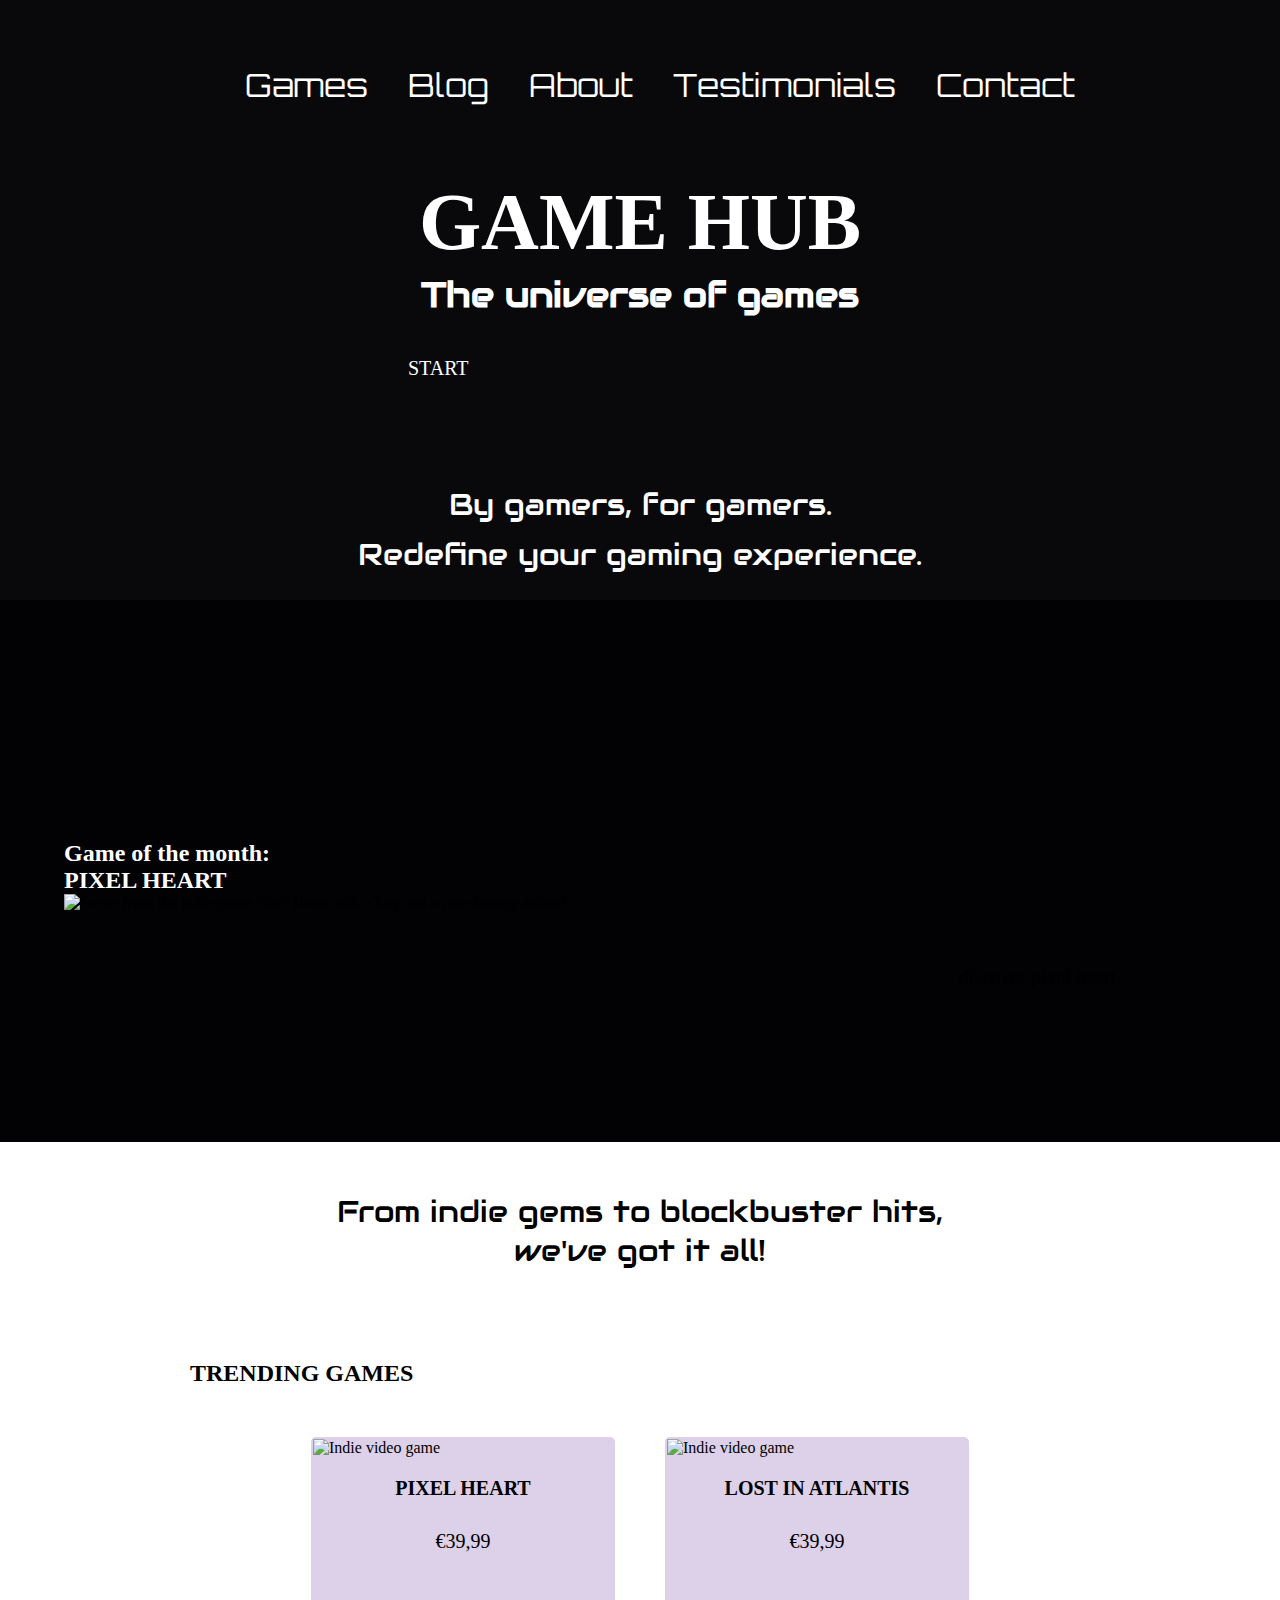
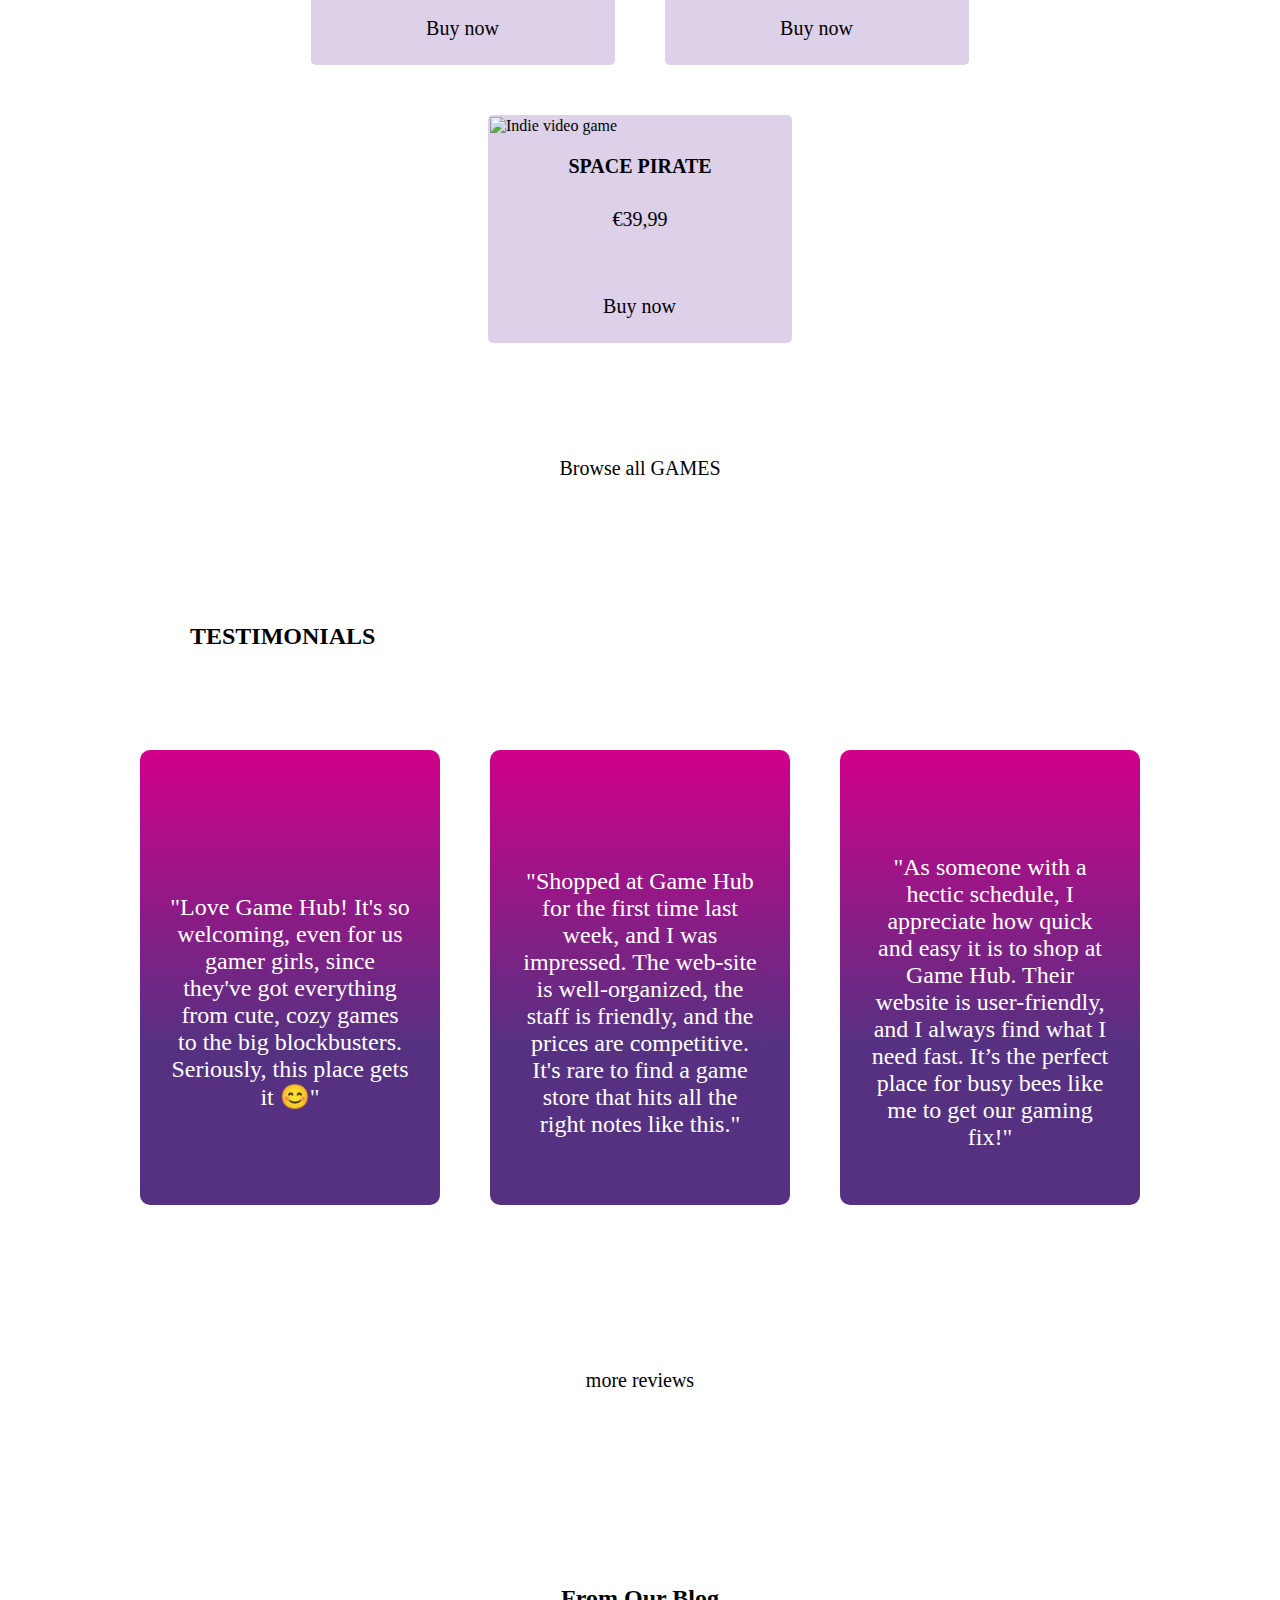
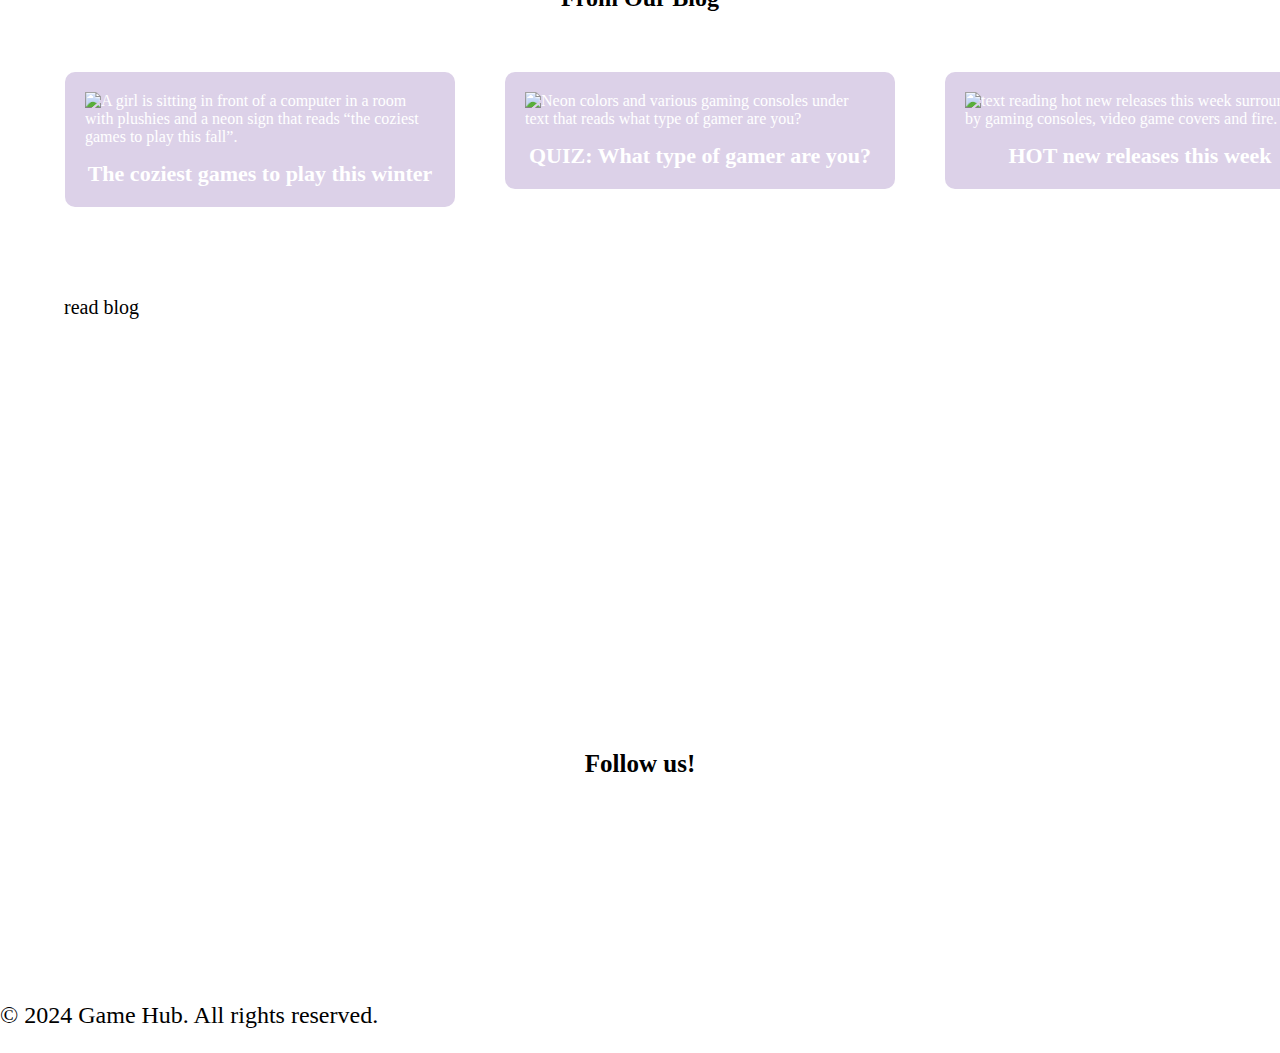
==== commit 4f4d50df: "forgot to change name of css file and delete empty. sorry!" ====
--- a/index.html
+++ b/index.html
@@ -1,332 +1,303 @@
 <!DOCTYPE html>
 <html lang="en">
+
 <head>
-  <meta charset="UTF-8">
-  <meta name="viewport" content="width=device-width, initial-scale=1.0">
+  <meta charset="UTF-8" />
+  <meta name="viewport" content="width=device-width, initial-scale=1.0" />
+  <meta name="description"
+    content="Discover GameHub: Your destination for a wide range of computer games at competitive prices. Perfect for gamers looking to buy games.">
   <title>Home | Game Hub</title>
-  <link rel="icon" type="image/x-icon" href="/assets/images/favicon2.jpeg">
-  <link rel="stylesheet" href="src/css/trying-again.css">
-  <link rel="preconnect" href="https://fonts.googleapis.com">
-  <link rel="preconnect" href="https://fonts.gstatic.com" crossorigin>
-  <link href="https://fonts.googleapis.com/css2?family=Audiowide&family=Orbitron&family=Press+Start+2P&display=swap" rel="stylesheet">
+  <link rel="icon" type="image/x-icon" href="/assets/images/favicon2.jpeg" />
+  <link rel="stylesheet" href="src/css/styles.css" />
+  <link rel="preconnect" href="https://fonts.googleapis.com" />
+  <link rel="preconnect" href="https://fonts.gstatic.com" crossorigin />
+  <link href="https://fonts.googleapis.com/css2?family=Audiowide&family=Orbitron&family=Press+Start+2P&display=swap"
+    rel="stylesheet" />
 </head>
 
 <body>
-
   <div class="hero__background">
-
+    <!-- 1. Navigation Bar -->
     <nav class="navbar navbar__hero" role="navigation">
-      <ul class="navbar__hero-list">
-        <li class="navbar__hero-list-item"><a href="games.html">Games</a></li>
-        <li class="navbar__hero-list-item"><a href="blog.html">Blog</a></li>
-        <li class="navbar__hero-list-item"><a href="about-us.html">About</a></li>
-        <li class="navbar__hero-list-item"><a href="testimonials.html">Testimonials</a></li>
-        <li class="navbar__hero-list-item"><a href="contact.html">Contact</a></li>
-      </ul>
+      <div class="navbar__content">
+        <ul class="navbar__hero-list">
+          <li class="navbar__hero-list-item"><a href="games.html">Games</a></li>
+          <li class="navbar__hero-list-item"><a href="blog.html">Blog</a></li>
+          <li class="navbar__hero-list-item">
+            <a href="about-us.html">About</a>
+          </li>
+          <li class="navbar__hero-list-item">
+            <a href="testimonials.html">Testimonials</a>
+          </li>
+          <li class="navbar__hero-list-item">
+            <a href="contact.html">Contact</a>
+          </li>
+        </ul>
+      </div>
+
     </nav>
 
     <section class="hero">
-
       <h1 class="hero__title">GAME HUB</h1>
       <h2 class="hero__subtitle">The universe of games</h2>
-      <a href="games.html" class="button button--secondary">
-        START
-      </a>
+      <a href="games.html" class="button button--secondary"> START </a>
       <p class="hero__description">
         By gamers, for gamers.
-        <br>
+        <br />
         Redefine your gaming experience.
       </p>
-      
     </section>
 
   </div>
 
   <main>
-
-
-
-
     <div class="game-of-the-month">
       <div class="main-content__section">
-
-      <h2 class="text-left">
-        Game of the month:
-        <br>
-        PIXEL HEART
-      </h2>
-      <img src="assets/images/index/pixel-heart-cover.png" class="game-of-the-month-image">
-      <a href="pixel-heart.html" class="button button--primary button-discover">discover pixel heart</a>
+        <h2 class="text-left">
+          Game of the month:
+          <br />
+          PIXEL HEART
+        </h2>
+        <img src="assets/images/index/pixel-heart-cover.png" class="game-of-the-month-image"
+          alt="Scene from the indie game Pixel Heart with a boy and a cute fantasy animal" />
+        <a href="pixel-heart.html" class="button button--primary button-discover">discover pixel heart</a>
+      </div>
     </div>
-    </div>
 
     <p class="slogan">
-      From indie gems to blockbuster hits, 
-      <br>
+      From indie gems to blockbuster hits,
+      <br />
       we've got it all!
     </p>
-  </div>
-
-
-
-  <section class="background-primary">
-    <div class="main-content__section-80">
-        <h2 class="text-left">
-          TRENDING GAMES
-        </h2>
-      <div class="trending-games-wrap">
-
-
-        <div class="game-card">
-          <img class="game-image" src="assets/images/games/pixel-heart.png" alt="Indie video game">
-          <div class="game-card-text-flex">
-            <h3 class="game-card-title">PIXEL HEART</h3>
-            <p class="game-card-price">€39,99</p>
-          </div>
-          <a href="pixel-heart.html" class="button game-card-button">Buy now</a>
-        </div>
-
-        <div class="game-card">
-            <img class="game-image" src="assets/images/games/atlantis.png" alt="Indie video game">
+
+    <section class="background-primary">
+      <div class="main-content__section-80">
+        <h2 class="text-left">TRENDING GAMES</h2>
+
+        <div class="trending-games-wrap">
+          <div class="game-card">
+            <img class="game-image" src="assets/images/games/pixel-heart.png" alt="Indie video game" />
+            <div class="game-card-text-flex">
+              <h3 class="game-card-title">PIXEL HEART</h3>
+              <p class="game-card-price">€39,99</p>
+            </div>
+            <a href="pixel-heart.html" class="button game-card-button">Buy now</a>
+          </div>
+
+          <div class="game-card">
+            <img class="game-image" src="assets/images/games/atlantis.png" alt="Indie video game" />
             <div class="game-card-text-flex">
               <h3 class="game-card-title">Lost in atlantis</h3>
               <p class="game-card-price">€39,99</p>
             </div>
-          <a class="button game-card-button">Buy now</a>
-        </div>
-
-        <div class="game-card">
-            <img class="game-image" src="assets/images/games/space-pirate.png" alt="Indie video game">
+            <a href="pixel-heart.html" class="button game-card-button">Buy now</a>
+          </div>
+
+          <div class="game-card">
+            <img class="game-image" src="assets/images/games/space-pirate.png" alt="Indie video game" />
             <div class="game-card-text-flex">
               <h3 class="game-card-title">space pirate</h3>
               <p class="game-card-price">€39,99</p>
-              </div>
-          <a class="button game-card-button">Buy now</a>
-        </div>
-      </div>
-
-      <a href="games.html" class="button button--primary">Browse all GAMES</a>
+            </div>
+            <a href="pixel-heart.html" class="button game-card-button">Buy now</a>
+          </div>
+        </div>
+
+        <a href="games.html" class="button button--primary">Browse all GAMES</a>
+      </div>
+    </section>
+
+    <section class="background-primary">
+      <div class="main-content__section-80">
+        <h2 class="text-left">TESTIMONIALS</h2>
+        <div class="trending-games-wrap">
+          <div class="testimonial-card-mini">
+            <div class="testimonial-card-icon">
+              <img src="assets/images/testimonials/testimonial-2.png" alt="" />
+            </div>
+            <div class="testimonial-card-text">
+              <p>
+                "Love Game Hub! It's so welcoming, even for us gamer girls,
+                since they've got everything from cute, cozy games to the big
+                blockbusters. Seriously, this place gets it 😊"
+              </p>
+            </div>
+          </div>
+
+          <div class="testimonial-card-mini">
+            <div class="testimonial-card-icon">
+              <img src="assets/images/testimonials/testimonial-4.png" alt="" />
+            </div>
+            <div class="testimonial-card-text">
+              <p>
+                "Shopped at Game Hub for the first time last week, and I was
+                impressed. The web-site is well-organized, the staff is
+                friendly, and the prices are competitive. It's rare to find a
+                game store that hits all the right notes like this."
+              </p>
+            </div>
+          </div>
+
+          <div class="testimonial-card-mini">
+            <div class="testimonial-card-icon">
+              <img src="assets/images/testimonials/testimonial-5.png" alt="" />
+            </div>
+            <div class="testimonial-card-text">
+              <p>
+                "As someone with a hectic schedule, I appreciate how quick and
+                easy it is to shop at Game Hub. Their website is
+                user-friendly, and I always find what I need fast. It’s the
+                perfect place for busy bees like me to get our gaming fix!"
+              </p>
+            </div>
+          </div>
+        </div>
+
+        <a href="testimonials.html" class="button button--primary">more reviews</a>
+      </div>
+    </section>
+  </main>
+
+  <!-- 4. Blog Carousel -->
+  <section class="blog-carousel">
+    <h2>From Our Blog</h2>
+
+    <div class="blog-carousel-wrap">
+      <a href="blog-post-1.html">
+        <div class="blog-card">
+          <img
+            alt="A girl is sitting in front of a computer in a room with plushies and a neon sign that reads “the coziest games to play this fall”."
+            class="blog-image" src="assets/images/blog/cozy.png" />
+          <h3 class="blog-post-title">
+            The coziest games to play this winter
+          </h3>
+        </div>
+      </a>
+
+      <a href="blog-post-2.html">
+        <div class="blog-card">
+          <img alt="Neon colors and various gaming consoles under text that reads what type of gamer are you?"
+            class="blog-image" src="assets/images/blog/quiz.png" />
+          <h3 class="blog-post-title">QUIZ: What type of gamer are you?</h3>
+        </div>
+      </a>
+      <a href="blog-post-1.html">
+        <div class="blog-card">
+          <img alt="text reading hot new releases this week surrounded by gaming consoles, video game covers and fire. "
+            class="blog-image" src="assets/images/blog/hot.png" />
+          <h3 class="blog-post-title">HOT new releases this week</h3>
+        </div>
+      </a>
     </div>
+
+    <a href="blog.html" class="button button--blog">read blog</a>
+    <div class="decorative-line"></div>
   </section>
 
-  <section>
-    <div class="main-content__section-80">
-        <h2 class="text-left">
-          TOP CATEGORIES
-        </h2>
-      <div class="trending-games-wrap">
-
-
-        <div class="game-card">
-          <img class="game-image" src="assets/images/games/pixel-heart.png" alt="Indie video game">
-          <div class="game-card-text-flex">
-            <h3 class="game-card-title">PIXEL HEART</h3>
-            <p class="game-card-price">€39,99</p>
-          </div>
-          <a href="pixel-heart.html" class="button game-card-button">Buy now</a>
-        </div>
-
-        <div class="game-card">
-            <img class="game-image" src="assets/images/games/atlantis.png" alt="Indie video game">
-            <div class="game-card-text-flex">
-              <h3 class="game-card-title">Lost in atlantis</h3>
-              <p class="game-card-price">€39,99</p>
-            </div>
-          <a class="button game-card-button">Buy now</a>
-        </div>
-
-        <div class="game-card">
-            <img class="game-image" src="assets/images/games/space-pirate.png" alt="Indie video game">
-            <div class="game-card-text-flex">
-              <h3 class="game-card-title">space pirate</h3>
-              <p class="game-card-price">€39,99</p>
-              </div>
-          <a class="button game-card-button">Buy now</a>
-        </div>
-      </div>
-
-      <a href="games.html" class="button button--primary">Browse all categories</a>
+  <!-- 5. Footer -->
+  <footer class="footer">
+    <nav class="footer__nav">
+      <ul class="footer__nav-links">
+        <div class="footer__nav-links-division">
+          <li><a href="games.html">Games</a></li>
+          <li><a href="blog.html">Blog</a></li>
+        </div>
+
+        <li class="footer__logo">
+          <a href="index.html" class="footer__logo">
+            <svg width="288" height="65" viewBox="0 0 288 65" fill="none" xmlns="http://www.w3.org/2000/svg">
+              <path
+                d="M50.6799 26.4414C50.6799 26.806 50.6148 27.1445 50.4846 27.457C50.3544 27.7695 50.1721 28.043 49.9377 28.2773C49.7163 28.4987 49.4494 28.6745 49.1369 28.8047C48.8244 28.9349 48.4859 29 48.1213 29H29.801C29.3322 29 28.8244 28.9479 28.2775 28.8438C27.7437 28.7266 27.2098 28.5508 26.676 28.3164C26.1551 28.082 25.6538 27.7826 25.1721 27.418C24.6903 27.0404 24.2606 26.5911 23.883 26.0703C23.5184 25.5365 23.2255 24.9245 23.0041 24.2344C22.7828 23.5312 22.6721 22.7435 22.6721 21.8711V8.12109C22.6721 7.65234 22.7242 7.15104 22.8283 6.61719C22.9455 6.07031 23.1213 5.53646 23.3557 5.01562C23.59 4.48177 23.896 3.97396 24.2736 3.49219C24.6512 3.01042 25.1005 2.58724 25.6213 2.22266C26.1551 1.84505 26.7671 1.54557 27.4572 1.32422C28.1473 1.10286 28.9286 0.992188 29.801 0.992188H50.4455V6.07031H29.801C29.1369 6.07031 28.6291 6.24609 28.2775 6.59766C27.926 6.94922 27.7502 7.47005 27.7502 8.16016V21.8711C27.7502 22.5221 27.926 23.0299 28.2775 23.3945C28.6421 23.7461 29.1499 23.9219 29.801 23.9219H45.6018V17.5547H32.0861V12.4375H48.1213C48.4859 12.4375 48.8244 12.5091 49.1369 12.6523C49.4494 12.7826 49.7163 12.9648 49.9377 13.1992C50.1721 13.4336 50.3544 13.707 50.4846 14.0195C50.6148 14.319 50.6799 14.6445 50.6799 14.9961V26.4414ZM83.4533 29H78.3752V22.125H60.5236V29H55.4455V14.9961C55.4455 12.9518 55.7971 11.0703 56.5002 9.35156C57.2033 7.63281 58.1799 6.15495 59.4299 4.91797C60.6799 3.68099 62.1578 2.71745 63.8635 2.02734C65.5692 1.33724 67.4312 0.992188 69.4494 0.992188H80.8947C81.2463 0.992188 81.5783 1.05729 81.8908 1.1875C82.2033 1.31771 82.4768 1.5 82.7111 1.73438C82.9455 1.96875 83.1278 2.24219 83.258 2.55469C83.3882 2.86719 83.4533 3.19922 83.4533 3.55078V29ZM60.5236 17.0469H78.3752V6.07031H69.4494C69.2932 6.07031 68.9611 6.09635 68.4533 6.14844C67.9585 6.1875 67.3791 6.29818 66.715 6.48047C66.064 6.66276 65.3739 6.94271 64.6447 7.32031C63.9156 7.69792 63.245 8.21875 62.633 8.88281C62.021 9.54688 61.5132 10.3802 61.1096 11.3828C60.7189 12.3724 60.5236 13.5768 60.5236 14.9961V17.0469ZM121.969 29H116.852V12.3203L107.848 28.1602C107.627 28.5638 107.314 28.8698 106.91 29.0781C106.52 29.2865 106.097 29.3906 105.641 29.3906C105.198 29.3906 104.781 29.2865 104.391 29.0781C104.013 28.8698 103.714 28.5638 103.492 28.1602L94.4494 12.3203V29H89.3713V3.16016C89.3713 2.57422 89.5406 2.05339 89.8791 1.59766C90.2307 1.14193 90.6864 0.835938 91.2463 0.679688C91.5197 0.614583 91.7932 0.595052 92.0666 0.621094C92.34 0.634115 92.6005 0.692708 92.8479 0.796875C93.1083 0.888021 93.3426 1.02474 93.551 1.20703C93.7593 1.3763 93.9351 1.58464 94.0783 1.83203L105.641 21.9297L117.203 1.83203C117.503 1.33724 117.913 0.985677 118.434 0.777344C118.968 0.56901 119.521 0.536458 120.094 0.679688C120.641 0.835938 121.09 1.14193 121.442 1.59766C121.793 2.05339 121.969 2.57422 121.969 3.16016V29ZM150.914 17.5547H134.879V12.4375H150.914V17.5547ZM153.199 29H134.879C134.176 29 133.408 28.8763 132.574 28.6289C131.741 28.3815 130.966 27.9779 130.25 27.418C129.547 26.8451 128.955 26.1094 128.473 25.2109C128.004 24.2995 127.77 23.1862 127.77 21.8711V3.55078C127.77 3.19922 127.835 2.86719 127.965 2.55469C128.095 2.24219 128.271 1.96875 128.492 1.73438C128.727 1.5 129 1.31771 129.313 1.1875C129.625 1.05729 129.964 0.992188 130.328 0.992188H153.199V6.07031H132.848V21.8711C132.848 22.5352 133.024 23.043 133.375 23.3945C133.727 23.7461 134.241 23.9219 134.918 23.9219H153.199V29ZM176.246 12.4375H194.078V0.992188H199.156V29H194.078V17.5547H176.246V29H171.168V0.992188H176.246V12.4375ZM232.555 26.4414C232.555 26.806 232.49 27.1445 232.36 27.457C232.229 27.7695 232.047 28.043 231.813 28.2773C231.578 28.4987 231.305 28.6745 230.992 28.8047C230.68 28.9349 230.348 29 229.996 29H218.551C217.47 29 216.377 28.8828 215.27 28.6484C214.163 28.4141 213.089 28.056 212.047 27.5742C211.018 27.0794 210.048 26.4544 209.137 25.6992C208.225 24.944 207.425 24.0521 206.735 23.0234C206.057 21.9818 205.524 20.7969 205.133 19.4688C204.742 18.1276 204.547 16.6367 204.547 14.9961V0.992188H209.625V14.9961C209.625 16.4284 209.821 17.6393 210.211 18.6289C210.615 19.6185 211.123 20.4453 211.735 21.1094C212.347 21.7734 213.017 22.2943 213.746 22.6719C214.475 23.0495 215.166 23.3294 215.817 23.5117C216.481 23.694 217.06 23.8112 217.555 23.8633C218.063 23.9023 218.395 23.9219 218.551 23.9219H227.477V0.992188H232.555V26.4414ZM266.422 22.8477C266.422 23.4727 266.311 24.1432 266.09 24.8594C265.882 25.5755 265.53 26.2396 265.035 26.8516C264.554 27.4635 263.922 27.9779 263.141 28.3945C262.36 28.7982 261.403 29 260.27 29H240.992C240.628 29 240.289 28.9349 239.977 28.8047C239.664 28.6745 239.391 28.4987 239.156 28.2773C238.935 28.043 238.759 27.7695 238.629 27.457C238.499 27.1445 238.434 26.806 238.434 26.4414V3.55078C238.434 3.19922 238.499 2.86719 238.629 2.55469C238.759 2.24219 238.935 1.96875 239.156 1.73438C239.391 1.5 239.664 1.31771 239.977 1.1875C240.289 1.05729 240.628 0.992188 240.992 0.992188H257.985C258.61 0.992188 259.28 1.10286 259.996 1.32422C260.712 1.54557 261.377 1.90365 261.988 2.39844C262.613 2.88021 263.128 3.51172 263.531 4.29297C263.948 5.07422 264.156 6.03125 264.156 7.16406V8.12109C264.156 9.01953 264.007 9.98958 263.707 11.0312C263.408 12.0599 262.926 13.0365 262.262 13.9609C262.835 14.3125 263.369 14.7357 263.863 15.2305C264.371 15.7253 264.814 16.2982 265.192 16.9492C265.569 17.6003 265.869 18.3359 266.09 19.1562C266.311 19.9766 266.422 20.8815 266.422 21.8711V22.8477ZM261.344 21.8711C261.344 21.207 261.24 20.6146 261.031 20.0938C260.823 19.5599 260.53 19.1042 260.153 18.7266C259.775 18.349 259.319 18.0625 258.785 17.8672C258.252 17.6589 257.653 17.5547 256.988 17.5547H245.543V12.4375H254.703C255.367 12.4375 255.966 12.3398 256.5 12.1445C257.034 11.9362 257.49 11.6432 257.867 11.2656C258.245 10.888 258.531 10.4388 258.727 9.91797C258.935 9.38411 259.039 8.78516 259.039 8.12109V7.16406C259.039 6.4349 258.688 6.07031 257.985 6.07031H243.512V23.9219H260.27C260.361 23.9219 260.472 23.9154 260.602 23.9023C260.732 23.8893 260.849 23.8503 260.953 23.7852C261.057 23.7201 261.149 23.6094 261.227 23.4531C261.305 23.2969 261.344 23.082 261.344 22.8086V21.8711ZM16.1975 45.8154H9.76241V59H6.84248V45.8154H0.396194V42.8955H16.1975V45.8154ZM31.5271 59H28.6071V50.9478C28.6071 50.5659 28.5098 50.2777 28.3151 50.083C28.1205 49.8809 27.8285 49.7798 27.4392 49.7798H22.1721V46.8599H27.4392C27.7162 46.8599 28.0082 46.8936 28.3151 46.9609C28.6221 47.0208 28.9253 47.1182 29.2248 47.2529C29.5318 47.3877 29.8238 47.5636 30.1008 47.7808C30.3778 47.9904 30.6211 48.2487 30.8308 48.5557C31.0404 48.8551 31.2089 49.2033 31.3361 49.6001C31.4634 49.9969 31.5271 50.4461 31.5271 50.9478V59ZM20.9929 59H18.073V41.7275H20.9929V59ZM47.2609 50.8804C47.2609 51.2847 47.1898 51.7227 47.0476 52.1943C46.9053 52.6585 46.6732 53.0928 46.3513 53.4971C46.0368 53.8939 45.6213 54.2271 45.1047 54.4966C44.5956 54.7661 43.9742 54.9009 43.2404 54.9009H37.9733V52.127H43.2404C43.6372 52.127 43.9442 52.0072 44.1613 51.7676C44.3785 51.5205 44.487 51.2173 44.487 50.8579C44.487 50.4761 44.3635 50.1766 44.1164 49.9595C43.8768 49.7424 43.5848 49.6338 43.2404 49.6338H37.9733C37.5765 49.6338 37.2696 49.7573 37.0524 50.0044C36.8353 50.244 36.7268 50.5435 36.7268 50.9028V54.9795C36.7268 55.3688 36.8466 55.672 37.0861 55.8892C37.3332 56.1063 37.6364 56.2148 37.9958 56.2148H43.2404V59H37.9733C37.569 59 37.1311 58.9289 36.6594 58.7866C36.1952 58.6444 35.7609 58.416 35.3566 58.1016C34.9598 57.7796 34.6267 57.3641 34.3571 56.855C34.0876 56.3384 33.9528 55.7132 33.9528 54.9795V50.8804C33.9528 50.4761 34.024 50.0418 34.1662 49.5776C34.3085 49.106 34.5368 48.6717 34.8513 48.2749C35.1732 47.8706 35.5887 47.5337 36.0979 47.2642C36.6145 46.9946 37.2396 46.8599 37.9733 46.8599H43.2404C43.6447 46.8599 44.079 46.931 44.5432 47.0732C45.0148 47.2155 45.4491 47.4476 45.8459 47.7695C46.2502 48.084 46.5871 48.4995 46.8566 49.0161C47.1262 49.5252 47.2609 50.1466 47.2609 50.8804ZM69.9802 57.5288C69.9802 57.7384 69.9427 57.9331 69.8679 58.1128C69.793 58.2925 69.6882 58.4497 69.5534 58.5845C69.4261 58.7118 69.2727 58.8128 69.093 58.8877C68.9208 58.9626 68.7336 59 68.5314 59H61.9279C61.5686 59 61.183 58.9588 60.7712 58.8765C60.3669 58.7941 59.9663 58.6631 59.5695 58.4834C59.1727 58.2962 58.7871 58.0641 58.4128 57.7871C58.0459 57.5026 57.724 57.1619 57.447 56.7651C57.17 56.3608 56.9453 55.8966 56.7731 55.3726C56.6084 54.8485 56.5261 54.257 56.5261 53.5981V46.8599H59.446V53.5981C59.446 53.98 59.5096 54.3244 59.6369 54.6313C59.7717 54.9308 59.9514 55.1891 60.176 55.4062C60.4006 55.6234 60.6626 55.7918 60.9621 55.9116C61.2691 56.0239 61.5985 56.0801 61.9504 56.0801H67.0603V46.8599H69.9802V57.5288ZM86.1745 59H83.2546V52.2617C83.2546 51.8799 83.1872 51.5392 83.0524 51.2397C82.9252 50.9328 82.7492 50.6707 82.5246 50.4536C82.3 50.2365 82.0342 50.0718 81.7272 49.9595C81.4278 49.8397 81.1021 49.7798 80.7502 49.7798H75.6403V59H72.7204V48.3086C72.7204 48.1064 72.7578 47.9193 72.8327 47.7471C72.9076 47.5674 73.0124 47.4139 73.1472 47.2866C73.2819 47.1519 73.4392 47.047 73.6189 46.9722C73.7985 46.8973 73.9895 46.8599 74.1916 46.8599H80.7727C81.1395 46.8599 81.5251 46.901 81.9294 46.9834C82.3412 47.0658 82.7455 47.2005 83.1423 47.3877C83.5466 47.5674 83.9284 47.7995 84.2878 48.084C84.6547 48.361 84.9766 48.7017 85.2536 49.106C85.5381 49.5028 85.7627 49.9632 85.9274 50.4873C86.0922 51.0114 86.1745 51.6029 86.1745 52.2617V59ZM91.6999 44.3667H88.78V41.7275H91.6999V44.3667ZM91.6999 59H88.78V46.8599H91.6999V59ZM108.995 46.8599C108.665 47.8856 108.28 48.8963 107.838 49.8921C107.396 50.8879 106.887 51.8387 106.311 52.7446C105.742 53.6431 105.102 54.4779 104.39 55.249C103.687 56.0127 102.904 56.6753 102.043 57.2368C101.19 57.7909 100.258 58.2288 99.2468 58.5508C98.2435 58.8652 97.1542 59.0225 95.9787 59.0225C95.7766 59.0225 95.5856 58.985 95.406 58.9102C95.2263 58.8353 95.069 58.7342 94.9343 58.6069C94.7995 58.4722 94.6947 58.3187 94.6198 58.1465C94.545 57.9668 94.5075 57.7759 94.5075 57.5737V46.8599H97.4274V55.9902C98.1387 55.9902 98.82 55.8368 99.4714 55.5298C100.13 55.2228 100.752 54.8185 101.336 54.3169C101.92 53.8078 102.459 53.2313 102.953 52.5874C103.454 51.9435 103.9 51.2847 104.289 50.6108C104.679 49.9295 105.008 49.2632 105.278 48.6118C105.555 47.9604 105.76 47.3765 105.895 46.8599H108.995ZM123.112 50.8804C123.112 51.2847 123.04 51.7227 122.898 52.1943C122.756 52.6585 122.524 53.0928 122.202 53.4971C121.887 53.8939 121.472 54.2271 120.955 54.4966C120.446 54.7661 119.825 54.9009 119.091 54.9009H113.824V52.127H119.091C119.488 52.127 119.795 52.0072 120.012 51.7676C120.229 51.5205 120.338 51.2173 120.338 50.8579C120.338 50.4761 120.214 50.1766 119.967 49.9595C119.727 49.7424 119.435 49.6338 119.091 49.6338H113.824C113.427 49.6338 113.12 49.7573 112.903 50.0044C112.686 50.244 112.577 50.5435 112.577 50.9028V54.9795C112.577 55.3688 112.697 55.672 112.937 55.8892C113.184 56.1063 113.487 56.2148 113.846 56.2148H119.091V59H113.824C113.42 59 112.982 58.9289 112.51 58.7866C112.046 58.6444 111.612 58.416 111.207 58.1016C110.81 57.7796 110.477 57.3641 110.208 56.855C109.938 56.3384 109.803 55.7132 109.803 54.9795V50.8804C109.803 50.4761 109.875 50.0418 110.017 49.5776C110.159 49.106 110.387 48.6717 110.702 48.2749C111.024 47.8706 111.439 47.5337 111.948 47.2642C112.465 46.9946 113.09 46.8599 113.824 46.8599H119.091C119.495 46.8599 119.93 46.931 120.394 47.0732C120.865 47.2155 121.3 47.4476 121.696 47.7695C122.101 48.084 122.438 48.4995 122.707 49.0161C122.977 49.5252 123.112 50.1466 123.112 50.8804ZM135.701 49.7798H129.131C128.734 49.7798 128.435 49.8809 128.233 50.083C128.03 50.2777 127.929 50.5659 127.929 50.9478V59H125.009V50.9478C125.009 50.4461 125.073 49.9969 125.2 49.6001C125.328 49.2033 125.496 48.8551 125.706 48.5557C125.923 48.2487 126.17 47.9904 126.447 47.7808C126.724 47.5636 127.012 47.3877 127.312 47.2529C127.619 47.1182 127.926 47.0208 128.233 46.9609C128.547 46.8936 128.839 46.8599 129.109 46.8599H135.701V49.7798ZM149.368 54.9009C149.368 55.4025 149.305 55.8555 149.177 56.2598C149.05 56.6566 148.882 57.0085 148.672 57.3154C148.462 57.6149 148.219 57.8732 147.942 58.0903C147.665 58.3 147.373 58.4722 147.066 58.6069C146.767 58.7417 146.46 58.8428 146.145 58.9102C145.838 58.9701 145.546 59 145.269 59H137.363V56.0801H145.247C145.644 56.0801 145.943 55.979 146.145 55.7769C146.347 55.5747 146.448 55.2827 146.448 54.9009C146.411 54.1222 146.018 53.7329 145.269 53.7329H140.743C140.099 53.7329 139.553 53.6206 139.104 53.396C138.654 53.1714 138.288 52.8906 138.003 52.5537C137.726 52.2168 137.524 51.8537 137.397 51.4644C137.277 51.075 137.217 50.7119 137.217 50.375C137.217 49.7236 137.333 49.1771 137.565 48.7354C137.797 48.2861 138.089 47.923 138.441 47.646C138.793 47.369 139.175 47.1706 139.587 47.0508C139.998 46.9235 140.384 46.8599 140.743 46.8599H147.92V49.7798H140.766C140.616 49.7798 140.496 49.7985 140.406 49.8359C140.324 49.8659 140.26 49.9108 140.216 49.9707C140.178 50.0231 140.156 50.083 140.148 50.1504C140.141 50.2103 140.137 50.2702 140.137 50.3301C140.144 50.4499 140.167 50.5435 140.204 50.6108C140.242 50.6782 140.287 50.7269 140.339 50.7568C140.399 50.7868 140.463 50.8055 140.53 50.813C140.605 50.813 140.676 50.813 140.743 50.813H145.269C146.018 50.813 146.654 50.9478 147.178 51.2173C147.703 51.4868 148.126 51.8275 148.447 52.2393C148.769 52.6436 149.002 53.0853 149.144 53.5645C149.293 54.0436 149.368 54.4891 149.368 54.9009ZM164.485 50.8804C164.485 51.2847 164.413 51.7227 164.271 52.1943C164.129 52.6585 163.897 53.0928 163.575 53.4971C163.26 53.8939 162.845 54.2271 162.328 54.4966C161.819 54.7661 161.198 54.9009 160.464 54.9009H155.197V52.127H160.464C160.861 52.127 161.168 52.0072 161.385 51.7676C161.602 51.5205 161.711 51.2173 161.711 50.8579C161.711 50.4761 161.587 50.1766 161.34 49.9595C161.1 49.7424 160.808 49.6338 160.464 49.6338H155.197C154.8 49.6338 154.493 49.7573 154.276 50.0044C154.059 50.244 153.95 50.5435 153.95 50.9028V54.9795C153.95 55.3688 154.07 55.672 154.31 55.8892C154.557 56.1063 154.86 56.2148 155.219 56.2148H160.464V59H155.197C154.793 59 154.355 58.9289 153.883 58.7866C153.419 58.6444 152.985 58.416 152.58 58.1016C152.183 57.7796 151.85 57.3641 151.581 56.855C151.311 56.3384 151.176 55.7132 151.176 54.9795V50.8804C151.176 50.4761 151.248 50.0418 151.39 49.5776C151.532 49.106 151.76 48.6717 152.075 48.2749C152.397 47.8706 152.812 47.5337 153.321 47.2642C153.838 46.9946 154.463 46.8599 155.197 46.8599H160.464C160.868 46.8599 161.303 46.931 161.767 47.0732C162.238 47.2155 162.673 47.4476 163.07 47.7695C163.474 48.084 163.811 48.4995 164.08 49.0161C164.35 49.5252 164.485 50.1466 164.485 50.8804ZM187.136 54.9009C187.136 55.4025 187.073 55.8555 186.946 56.2598C186.818 56.6566 186.65 57.0085 186.44 57.3154C186.231 57.6149 185.987 57.8732 185.71 58.0903C185.433 58.3 185.141 58.4722 184.834 58.6069C184.535 58.7417 184.228 58.8428 183.913 58.9102C183.606 58.9701 183.314 59 183.037 59H177.77C177.366 59 176.924 58.9289 176.445 58.7866C175.966 58.6444 175.52 58.4123 175.109 58.0903C174.704 57.7609 174.364 57.3379 174.087 56.8213C173.817 56.2972 173.682 55.6571 173.682 54.9009V50.9478C173.682 50.1991 173.817 49.5664 174.087 49.0498C174.364 48.5257 174.704 48.1027 175.109 47.7808C175.52 47.4513 175.966 47.2155 176.445 47.0732C176.924 46.931 177.366 46.8599 177.77 46.8599H183.037C183.786 46.8599 184.422 46.9946 184.946 47.2642C185.471 47.5337 185.894 47.8743 186.216 48.2861C186.537 48.6904 186.77 49.1322 186.912 49.6113C187.062 50.0905 187.136 50.536 187.136 50.9478V54.9009ZM184.217 50.9702C184.217 50.5659 184.115 50.2664 183.913 50.0718C183.711 49.8771 183.419 49.7798 183.037 49.7798H177.793C177.403 49.7798 177.108 49.8809 176.905 50.083C176.703 50.2777 176.602 50.5659 176.602 50.9478V54.9009C176.602 55.2827 176.703 55.5747 176.905 55.7769C177.108 55.979 177.403 56.0801 177.793 56.0801H183.037C183.434 56.0801 183.73 55.979 183.925 55.7769C184.119 55.5747 184.217 55.2827 184.217 54.9009V50.9702ZM200.377 49.7798H193.774V46.8599H200.377V49.7798ZM200.377 44.5127H193.796C193.399 44.5127 193.1 44.6138 192.898 44.8159C192.696 45.0106 192.594 45.2988 192.594 45.6807V59H189.675V45.6807C189.675 45.179 189.738 44.7298 189.865 44.333C189.993 43.9362 190.161 43.5881 190.371 43.2886C190.588 42.9816 190.835 42.7233 191.112 42.5137C191.389 42.2965 191.677 42.1206 191.977 41.9858C192.284 41.8511 192.591 41.7537 192.898 41.6938C193.205 41.6265 193.497 41.5928 193.774 41.5928H200.377V44.5127ZM222.804 60.168C222.804 60.6696 222.741 61.1188 222.613 61.5156C222.486 61.9199 222.318 62.2718 222.108 62.5713C221.898 62.8783 221.655 63.1366 221.378 63.3462C221.101 63.5633 220.809 63.7393 220.502 63.874C220.203 64.0088 219.896 64.1061 219.581 64.166C219.274 64.2334 218.982 64.2671 218.705 64.2671H213.438V61.3472H218.705C219.102 61.3472 219.398 61.2461 219.592 61.0439C219.787 60.8418 219.884 60.5498 219.884 60.168V50.9478C219.884 50.5659 219.787 50.2777 219.592 50.083C219.398 49.8809 219.102 49.7798 218.705 49.7798H213.438C213.079 49.7798 212.794 49.8921 212.585 50.1167C212.375 50.3338 212.27 50.6108 212.27 50.9478V54.9009C212.27 55.2827 212.371 55.5747 212.573 55.7769C212.776 55.979 213.071 56.0801 213.461 56.0801H218.705V59H213.438C213.161 59 212.869 58.9701 212.562 58.9102C212.255 58.8428 211.948 58.7417 211.641 58.6069C211.342 58.4722 211.054 58.3 210.777 58.0903C210.5 57.8732 210.256 57.6149 210.047 57.3154C209.837 57.0085 209.668 56.6566 209.541 56.2598C209.414 55.8555 209.35 55.4025 209.35 54.9009V50.9478C209.35 50.6707 209.38 50.3787 209.44 50.0718C209.508 49.7648 209.609 49.4616 209.743 49.1621C209.878 48.8551 210.05 48.5632 210.26 48.2861C210.477 48.0091 210.735 47.7658 211.035 47.5562C211.342 47.3465 211.694 47.1781 212.091 47.0508C212.487 46.9235 212.937 46.8599 213.438 46.8599H218.705C218.982 46.8599 219.274 46.8936 219.581 46.9609C219.896 47.0208 220.203 47.1182 220.502 47.2529C220.809 47.3877 221.101 47.5636 221.378 47.7808C221.655 47.9904 221.898 48.2487 222.108 48.5557C222.318 48.8551 222.486 49.2033 222.613 49.6001C222.741 49.9969 222.804 50.4461 222.804 50.9478V60.168ZM238.01 54.9795C238.01 55.3838 237.939 55.8218 237.797 56.2935C237.655 56.7576 237.423 57.1919 237.101 57.5962C236.786 57.993 236.371 58.3262 235.854 58.5957C235.345 58.8652 234.724 59 233.99 59H228.723C228.319 59 227.881 58.9289 227.409 58.7866C226.945 58.6444 226.51 58.416 226.106 58.1016C225.709 57.7796 225.376 57.3641 225.107 56.855C224.837 56.3384 224.702 55.7132 224.702 54.9795C224.702 54.5752 224.773 54.1372 224.916 53.6655C225.058 53.1938 225.286 52.7596 225.601 52.3628C225.923 51.9585 226.338 51.6216 226.847 51.3521C227.364 51.0825 227.989 50.9478 228.723 50.9478H233.99V53.7329H228.723C228.326 53.7329 228.019 53.8564 227.802 54.1035C227.585 54.3431 227.476 54.6426 227.476 55.002C227.476 55.3838 227.6 55.6833 227.847 55.9004C228.101 56.11 228.401 56.2148 228.745 56.2148H233.99C234.387 56.2148 234.694 56.0951 234.911 55.8555C235.128 55.6159 235.237 55.3164 235.237 54.957V50.8804C235.237 50.4985 235.117 50.1953 234.877 49.9707C234.645 49.7461 234.349 49.6338 233.99 49.6338H227.577V46.8599H233.99C234.394 46.8599 234.828 46.931 235.293 47.0732C235.764 47.2155 236.199 47.4476 236.595 47.7695C237 48.084 237.337 48.4995 237.606 49.0161C237.876 49.5252 238.01 50.1466 238.01 50.8804V54.9795ZM251.341 59H248.421V50.9478C248.421 50.5659 248.32 50.2777 248.118 50.083C247.916 49.8809 247.616 49.7798 247.219 49.7798H243.424V59H240.504V48.3086C240.504 48.1064 240.541 47.9193 240.616 47.7471C240.691 47.5674 240.796 47.4139 240.93 47.2866C241.065 47.1519 241.222 47.047 241.402 46.9722C241.582 46.8973 241.773 46.8599 241.975 46.8599H247.242C247.646 46.8599 248.08 46.931 248.545 47.0732C249.009 47.2155 249.451 47.4438 249.87 47.7583V46.8599H253.823C254.1 46.8599 254.392 46.8936 254.699 46.9609C255.006 47.0208 255.309 47.1182 255.609 47.2529C255.916 47.3877 256.208 47.5636 256.485 47.7808C256.762 47.9904 257.005 48.2487 257.215 48.5557C257.424 48.8551 257.593 49.2033 257.72 49.6001C257.847 49.9969 257.911 50.4461 257.911 50.9478V59H254.991V50.9478C254.991 50.5659 254.894 50.2777 254.699 50.083C254.512 49.8809 254.22 49.7798 253.823 49.7798H251.195C251.292 50.1392 251.341 50.5285 251.341 50.9478V59ZM273.667 50.8804C273.667 51.2847 273.596 51.7227 273.454 52.1943C273.312 52.6585 273.079 53.0928 272.758 53.4971C272.443 53.8939 272.028 54.2271 271.511 54.4966C271.002 54.7661 270.38 54.9009 269.647 54.9009H264.38V52.127H269.647C270.043 52.127 270.35 52.0072 270.568 51.7676C270.785 51.5205 270.893 51.2173 270.893 50.8579C270.893 50.4761 270.77 50.1766 270.523 49.9595C270.283 49.7424 269.991 49.6338 269.647 49.6338H264.38C263.983 49.6338 263.676 49.7573 263.459 50.0044C263.242 50.244 263.133 50.5435 263.133 50.9028V54.9795C263.133 55.3688 263.253 55.672 263.492 55.8892C263.739 56.1063 264.043 56.2148 264.402 56.2148H269.647V59H264.38C263.975 59 263.537 58.9289 263.066 58.7866C262.601 58.6444 262.167 58.416 261.763 58.1016C261.366 57.7796 261.033 57.3641 260.763 56.855C260.494 56.3384 260.359 55.7132 260.359 54.9795V50.8804C260.359 50.4761 260.43 50.0418 260.572 49.5776C260.715 49.106 260.943 48.6717 261.258 48.2749C261.579 47.8706 261.995 47.5337 262.504 47.2642C263.021 46.9946 263.646 46.8599 264.38 46.8599H269.647C270.051 46.8599 270.485 46.931 270.949 47.0732C271.421 47.2155 271.855 47.4476 272.252 47.7695C272.656 48.084 272.993 48.4995 273.263 49.0161C273.532 49.5252 273.667 50.1466 273.667 50.8804ZM287.368 54.9009C287.368 55.4025 287.305 55.8555 287.177 56.2598C287.05 56.6566 286.882 57.0085 286.672 57.3154C286.462 57.6149 286.219 57.8732 285.942 58.0903C285.665 58.3 285.373 58.4722 285.066 58.6069C284.767 58.7417 284.46 58.8428 284.145 58.9102C283.838 58.9701 283.546 59 283.269 59H275.363V56.0801H283.247C283.644 56.0801 283.943 55.979 284.145 55.7769C284.347 55.5747 284.448 55.2827 284.448 54.9009C284.411 54.1222 284.018 53.7329 283.269 53.7329H278.743C278.099 53.7329 277.553 53.6206 277.104 53.396C276.654 53.1714 276.288 52.8906 276.003 52.5537C275.726 52.2168 275.524 51.8537 275.397 51.4644C275.277 51.075 275.217 50.7119 275.217 50.375C275.217 49.7236 275.333 49.1771 275.565 48.7354C275.797 48.2861 276.089 47.923 276.441 47.646C276.793 47.369 277.175 47.1706 277.587 47.0508C277.998 46.9235 278.384 46.8599 278.743 46.8599H285.92V49.7798H278.766C278.616 49.7798 278.496 49.7985 278.406 49.8359C278.324 49.8659 278.26 49.9108 278.216 49.9707C278.178 50.0231 278.156 50.083 278.148 50.1504C278.141 50.2103 278.137 50.2702 278.137 50.3301C278.144 50.4499 278.167 50.5435 278.204 50.6108C278.242 50.6782 278.287 50.7269 278.339 50.7568C278.399 50.7868 278.463 50.8055 278.53 50.813C278.605 50.813 278.676 50.813 278.743 50.813H283.269C284.018 50.813 284.654 50.9478 285.178 51.2173C285.702 51.4868 286.126 51.8275 286.447 52.2393C286.769 52.6436 287.001 53.0853 287.144 53.5645C287.293 54.0436 287.368 54.4891 287.368 54.9009Z"
+                fill="white" />
+            </svg>
+            <span class="visually-hidden">Go to Home Page</span>
+          </a>
+        </li>
+
+        <div class="footer__nav-links-division">
+          <li><a href="about-us.html">About</a></li>
+          <li><a href="contact.html">Contact</a></li>
+        </div>
+      </ul>
+    </nav>
+    <div class="decorative-line"></div>
+    <div class="footer__social-media">
+      <h3>Follow us!</h3>
+      <div class="social-media__icons">
+        <a href="https://http://www.youtube.com" target="_blank" rel="noopener noreferrer"
+          aria-label="Follow us on YouTube">
+          <svg width="76" height="75" viewBox="0 0 76 75" fill="none" xmlns="http://www.w3.org/2000/svg">
+            <path id="Vector"
+              d="M31.6806 28.4229L47.6102 37.4628L31.6806 46.5026V28.4229ZM75.3866 8.02057V66.8381C75.3866 71.2661 71.7891 74.8587 67.3549 74.8587H8.45555C4.02137 74.8587 0.423828 71.2661 0.423828 66.8381V8.02057C0.423828 3.59255 4.02137 0 8.45555 0H67.3549C71.7891 0 75.3866 3.59255 75.3866 8.02057ZM68.3588 37.4795C68.3588 37.4795 68.3588 27.5206 67.0872 22.7417C66.3844 20.1016 64.3263 18.0296 61.6992 17.3278C56.9638 16.0411 37.9052 16.0411 37.9052 16.0411C37.9052 16.0411 18.8466 16.0411 14.1112 17.3278C11.4842 18.0296 9.42605 20.1016 8.72328 22.7417C7.45159 27.5039 7.45159 37.4795 7.45159 37.4795C7.45159 37.4795 7.45159 47.4383 8.72328 52.2173C9.42605 54.8574 11.4842 56.8458 14.1112 57.5476C18.8466 58.8175 37.9052 58.8175 37.9052 58.8175C37.9052 58.8175 56.9638 58.8175 61.6992 57.5309C64.3263 56.8291 66.3844 54.8407 67.0872 52.2006C68.3588 47.4383 68.3588 37.4795 68.3588 37.4795Z"
+              fill="white" />
+          </svg>
+        </a>
+        <a href="https://http://www.twitch.com" target="_blank" rel="noopener noreferrer"
+          aria-label="Follow us on Twitch">
+          <svg width="75" height="75" viewBox="0 0 75 75" fill="none" xmlns="http://www.w3.org/2000/svg">
+            <g id="&#240;&#159;&#166;&#134; icon &#34;twitch&#34;">
+              <g id="Group">
+                <path id="Vector" fill-rule="evenodd" clip-rule="evenodd"
+                  d="M50.8198 36.0384C50.8198 38.4389 49.8654 40.7409 48.1668 42.4371L47.3944 43.2085C46.1935 44.4077 44.5657 45.0813 42.8685 45.0813H41.178C40.5633 45.0813 39.9737 45.3253 39.5388 45.7596L37.8966 47.3995C37.0411 48.2539 35.5797 47.6479 35.5797 46.4389C35.5797 45.6891 34.9719 45.0813 34.2221 45.0813H32.598C30.9512 45.0813 29.6162 43.7463 29.6162 42.0996V35.1559C29.6162 29.6742 34.06 25.2305 39.5416 25.2305H40.8198C46.3427 25.2305 50.8198 29.7076 50.8198 35.2305V36.0384ZM46.8443 31.1876C46.8443 30.4557 46.251 29.8623 45.519 29.8623C44.7871 29.8623 44.1938 30.4557 44.1938 31.1876V36.4775C44.1938 37.2094 44.7871 37.8028 45.519 37.8028C46.251 37.8028 46.8443 37.2094 46.8443 36.4775V31.1876ZM36.9049 31.1876C36.9049 30.4557 37.4982 29.8623 38.2302 29.8623C38.9621 29.8623 39.5554 30.4557 39.5554 31.1876V36.4775C39.5554 37.2094 38.9621 37.8028 38.2302 37.8028C37.4982 37.8028 36.9049 37.2094 36.9049 36.4775V31.1876Z"
+                  fill="white" />
+                <path id="Vector_2" fill-rule="evenodd" clip-rule="evenodd"
+                  d="M0.456055 10.75C0.456055 5.22715 4.93321 0.75 10.4561 0.75H64.6692C70.1921 0.75 74.6692 5.22715 74.6692 10.75V64.8601C74.6692 70.3829 70.1921 74.8601 64.6692 74.8601H10.4561C4.93321 74.8601 0.456055 70.3829 0.456055 64.8601V10.75ZM32.4292 22.585C29.7794 22.585 27.238 23.6366 25.363 25.509L24.5987 26.2722C22.7203 28.148 21.6648 30.6937 21.6648 33.3482V49.0474C21.6648 51.2431 23.4448 53.0231 25.6405 53.0231H27.6769C28.748 53.0231 29.6163 53.8914 29.6163 54.9625C29.6163 56.6896 31.7039 57.5552 32.926 56.3348L35.272 53.9921C35.8933 53.3716 36.7356 53.0231 37.6137 53.0231H38.8928C40.59 53.0231 42.2178 52.3495 43.4187 51.1502L50.5366 44.0422C52.415 42.1665 53.4705 39.6208 53.4705 36.9662V32.585C53.4705 27.0621 48.9933 22.585 43.4705 22.585H32.4292Z"
+                  fill="white" />
+              </g>
+            </g>
+          </svg>
+        </a>
+        <a href="https://http://www.instagram.com" target="_blank" rel="noopener noreferrer"
+          aria-label="Follow us on Instagram">
+          <svg width="76" height="75" viewBox="0 0 76 75" fill="none" xmlns="http://www.w3.org/2000/svg">
+            <g id="&#240;&#159;&#166;&#134; icon &#34;Instagram Square icon&#34;">
+              <path id="Vector"
+                d="M38.2206 28.5165C36.4555 28.5171 34.7303 29.0404 33.263 30.0202C31.7956 30.9999 30.6522 32.3922 29.9772 34.0208C29.3022 35.6495 29.1259 37.4415 29.4706 39.1702C29.8154 40.8989 30.6657 42.4867 31.9141 43.7329C33.1624 44.979 34.7528 45.8275 36.484 46.1712C38.2152 46.5148 40.0096 46.3381 41.6403 45.6634C43.271 44.9887 44.6647 43.8463 45.6453 42.3807C46.6259 40.9151 47.1493 39.192 47.1493 37.4293C47.1475 35.0655 46.2061 32.799 44.532 31.1278C42.8578 29.4566 40.5878 28.5174 38.2206 28.5165ZM59.0881 21.6656C58.6337 20.5157 57.9476 19.4713 57.0723 18.5972C56.197 17.7231 55.1511 17.0379 53.9996 16.5842C50.4858 15.199 42.1194 15.5098 38.2206 15.5098C34.3219 15.5098 25.9639 15.1873 22.44 16.5842C21.2885 17.0379 20.2427 17.7231 19.3673 18.5972C18.492 19.4713 17.8059 20.5157 17.3515 21.6656C15.9661 25.1746 16.2756 33.5377 16.2756 37.4277C16.2756 41.3176 15.9661 49.6707 17.3582 53.1914C17.8126 54.3413 18.4987 55.3857 19.374 56.2598C20.2494 57.1339 21.2952 57.8191 22.4467 58.2728C25.9606 59.658 34.3269 59.3472 38.2273 59.3472C42.1278 59.3472 50.4824 59.6697 54.0063 58.2728C55.1578 57.8191 56.2037 57.1339 57.079 56.2598C57.9543 55.3857 58.6404 54.3413 59.0948 53.1914C60.492 49.6824 60.1707 41.3193 60.1707 37.4293C60.1707 33.5394 60.492 25.1879 59.0948 21.6672L59.0881 21.6656ZM38.2206 51.1311C35.5069 51.1311 32.8541 50.3275 30.5977 48.822C28.3414 47.3164 26.5827 45.1765 25.5442 42.6728C24.5057 40.1691 24.234 37.4141 24.7634 34.7562C25.2928 32.0984 26.5996 29.6569 28.5185 27.7407C30.4374 25.8245 32.8823 24.5195 35.5438 23.9908C38.2054 23.4621 40.9642 23.7335 43.4714 24.7705C45.9786 25.8076 48.1215 27.5638 49.6291 29.817C51.1368 32.0703 51.9415 34.7194 51.9415 37.4293C51.9437 39.2293 51.5903 41.012 50.9016 42.6754C50.2128 44.3388 49.2022 45.8501 47.9277 47.1229C46.6531 48.3956 45.1397 49.4048 43.474 50.0926C41.8083 50.7804 40.0231 51.1333 38.2206 51.1311ZM52.5071 26.3509C51.8736 26.3512 51.2542 26.164 50.7273 25.8127C50.2004 25.4615 49.7897 24.9621 49.547 24.3778C49.3044 23.7934 49.2407 23.1503 49.3641 22.5298C49.4875 21.9093 49.7924 21.3393 50.2402 20.8918C50.688 20.4444 51.2587 20.1396 51.88 20.0161C52.5013 19.8925 53.1453 19.9558 53.7306 20.1978C54.3159 20.4398 54.8162 20.8497 55.1682 21.3757C55.5202 21.9017 55.7081 22.5201 55.7081 23.1527C55.7098 23.5728 55.6285 23.9891 55.4688 24.3778C55.3091 24.7664 55.0741 25.1198 54.7773 25.4175C54.4806 25.7153 54.1278 25.9516 53.7394 26.1129C53.351 26.2742 52.9345 26.3574 52.5138 26.3576L52.5071 26.3509ZM67.6703 0H8.77098C6.64084 0 4.59794 0.845022 3.0917 2.34917C1.58546 3.85332 0.739258 5.89338 0.739258 8.02057L0.739258 66.8381C0.739258 68.9653 1.58546 71.0053 3.0917 72.5095C4.59794 74.0136 6.64084 74.8587 8.77098 74.8587H67.6703C69.8005 74.8587 71.8434 74.0136 73.3496 72.5095C74.8558 71.0053 75.702 68.9653 75.702 66.8381V8.02057C75.702 5.89338 74.8558 3.85332 73.3496 2.34917C71.8434 0.845022 69.8005 0 67.6703 0ZM64.8057 48.4576C64.5898 52.7403 63.6109 56.535 60.4802 59.653C57.3495 62.771 53.5529 63.7686 49.2693 63.9724C44.8502 64.2214 31.6012 64.2214 27.182 63.9724C22.8934 63.7569 19.1068 62.7777 15.9711 59.653C12.8354 56.5283 11.8498 52.7319 11.6457 48.4576C11.3964 44.043 11.3964 30.8107 11.6457 26.401C11.8615 22.1184 12.8287 18.3237 15.9711 15.2057C19.1135 12.0877 22.9102 11.1018 27.182 10.898C31.6012 10.649 44.8502 10.649 49.2693 10.898C53.5579 11.1135 57.3562 12.0927 60.4802 15.2174C63.6043 18.342 64.6015 22.1384 64.8057 26.4211C65.055 30.819 65.055 44.0396 64.8057 48.4576Z"
+                fill="white" />
+            </g>
+          </svg>
+        </a>
+        <a href="https://twitter.com/?lang=nb" target="_blank" rel="noopener noreferrer"
+          aria-label="Follow us on Twitter">
+          <svg width="76" height="76" viewBox="0 0 76 76" fill="none" xmlns="http://www.w3.org/2000/svg">
+            <g id="&#240;&#159;&#166;&#134; icon &#34;Twitter Square&#34;">
+              <path id="Vector"
+                d="M67.8803 0H8.84861C4.40446 0 0.798828 3.60062 0.798828 8.0386V66.9883C0.798828 71.4263 4.40446 75.0269 8.84861 75.0269H67.8803C72.3245 75.0269 75.9301 71.4263 75.9301 66.9883V8.0386C75.9301 3.60062 72.3245 0 67.8803 0ZM59.6796 26.5944C59.7132 27.0633 59.7132 27.549 59.7132 28.0179C59.7132 42.5376 48.6447 59.2679 28.4196 59.2679C22.1811 59.2679 16.3953 57.4592 11.5319 54.3443C12.4207 54.4448 13.276 54.4783 14.1816 54.4783C19.3301 54.4783 24.0593 52.7366 27.8327 49.7891C23.0028 49.6886 18.9444 46.5234 17.5524 42.1692C19.2462 42.4204 20.7723 42.4204 22.5165 41.9682C17.4854 40.9466 13.712 36.5254 13.712 31.1831V31.0491C15.171 31.8697 16.8816 32.3721 18.676 32.4391C17.1674 31.437 15.9307 30.0775 15.0762 28.482C14.2218 26.8865 13.7761 25.1046 13.7791 23.2952C13.7791 21.2521 14.3158 19.3764 15.2717 17.7519C20.6885 24.4172 28.8221 28.7715 37.9452 29.2404C36.3856 21.788 41.9701 15.7423 48.6783 15.7423C51.8479 15.7423 54.6988 17.0653 56.7113 19.2089C59.1933 18.74 61.5747 17.8189 63.6877 16.5629C62.866 19.1084 61.1386 21.2521 58.8579 22.6086C61.0716 22.3741 63.2182 21.7545 65.1971 20.9004C63.7045 23.0942 61.8262 25.0369 59.6796 26.5944Z"
+                fill="white" />
+            </g>
+          </svg>
+        </a>
+        <a href="https://http://www.facebook.com" target="_blank" rel="noopener noreferrer"
+          aria-label="Follow us on facebook">
+          <svg width="76" height="76" viewBox="0 0 76 76" fill="none" xmlns="http://www.w3.org/2000/svg">
+            <g id="&#240;&#159;&#166;&#134; icon &#34;social facebook&#34;">
+              <path id="Vector"
+                d="M70.9845 0H4.14683C1.85637 0 0 1.85379 0 4.14107V70.8869C0 73.1731 1.85637 75.0269 4.14683 75.0269H40.1295V45.9728H30.3384V34.6499H40.1295V26.299C40.1295 16.608 46.0565 11.3322 54.7133 11.3322C58.8601 11.3322 62.4237 11.6396 63.463 11.7782V21.9058L57.4587 21.9089C52.7505 21.9089 51.8395 24.143 51.8395 27.4213V34.651H63.0675L61.6056 45.9738H51.8395V75.0269H70.9855C73.2749 75.0269 75.1313 73.1731 75.1313 70.8859V4.14107C75.1313 1.85379 73.2749 0 70.9845 0Z"
+                fill="white" />
+            </g>
+          </svg>
+        </a>
+        <a href="https://http://www.discord.com" target="_blank" rel="noopener noreferrer"
+          aria-label="Follow us on discord">
+          <svg width="80" height="75" viewBox="0 0 80 75" fill="none" xmlns="http://www.w3.org/2000/svg">
+            <g id="&#240;&#159;&#166;&#134; icon &#34;discord&#34;">
+              <g id="Group">
+                <path id="Vector" fill-rule="evenodd" clip-rule="evenodd"
+                  d="M43.9893 43.839C44.5816 44.5479 45.2923 45.35 45.2923 45.35C49.6554 45.2194 51.3335 42.5145 51.3335 42.5145C51.3335 36.5076 48.4906 31.6386 48.4906 31.6386C45.6477 29.6239 42.943 29.6798 42.943 29.6798L42.6666 29.9783C46.0228 30.9484 47.5824 32.3475 47.5824 32.3475C45.5292 31.2842 43.5155 30.7618 41.64 30.5566C40.2185 30.4074 38.8563 30.4447 37.652 30.5939C37.5486 30.5939 37.4603 30.6082 37.3606 30.6243L37.3164 30.6312C36.6254 30.6872 34.9473 30.9297 32.8349 31.8065C32.1044 32.1236 31.6701 32.3475 31.6701 32.3475C31.6701 32.3475 33.3087 30.8738 36.8623 29.9037L36.6649 29.6798C36.6649 29.6798 33.9602 29.6239 31.1173 31.6386C31.1173 31.6386 28.2744 36.5076 28.2744 42.5145C28.2744 42.5145 29.9328 45.2194 34.2958 45.35C34.2958 45.35 35.0263 44.5105 35.6186 43.8017C33.1113 43.0928 32.1637 41.6004 32.1637 41.6004C32.1637 41.6004 32.3611 41.731 32.7164 41.9175C32.7362 41.9362 32.7559 41.9548 32.7954 41.9735C32.825 41.9921 32.8546 42.0061 32.8842 42.0201C32.9139 42.0341 32.9435 42.0481 32.9731 42.0667C33.4666 42.3279 33.9602 42.5331 34.4143 42.701C35.2237 42.9995 36.1911 43.298 37.3164 43.5032C38.7971 43.7643 40.5344 43.8576 42.4297 43.5218C43.3576 43.3726 44.3052 43.1114 45.2923 42.7197C45.9833 42.4772 46.7532 42.1227 47.5627 41.619C47.5627 41.619 46.5756 43.1487 43.9893 43.839ZM34.0984 38.7089C34.0984 37.5709 34.9868 36.6381 36.1121 36.6381C37.2374 36.6381 38.1456 37.5709 38.1258 38.7089C38.1258 39.8468 37.2374 40.7796 36.1121 40.7796C35.0065 40.7796 34.0984 39.8468 34.0984 38.7089ZM41.3044 38.7089C41.3044 37.5709 42.1928 36.6381 43.3181 36.6381C44.4434 36.6381 45.3318 37.5709 45.3318 38.7089C45.3318 39.8468 44.4434 40.7796 43.3181 40.7796C42.2125 40.7796 41.3044 39.8468 41.3044 38.7089Z"
+                  fill="white" />
+                <path id="Vector_2" fill-rule="evenodd" clip-rule="evenodd"
+                  d="M66.8306 0C73.6451 0 79.1695 5.22008 79.1695 11.6594V62.9605C79.1695 69.3998 73.6451 74.6199 66.8306 74.6199H12.5392C5.72454 74.6199 0.200195 69.3998 0.200195 62.9605V11.6594C0.200195 5.22008 5.72454 0 12.5392 0H66.8306ZM26.4575 20.9868H52.9122C55.1431 20.9868 56.9594 22.7031 56.9594 24.8298V58.2968L52.7148 54.7523L50.326 52.663L47.799 50.443L48.8453 53.8942H26.4575C24.2266 53.8942 22.4103 52.178 22.4103 50.0513V24.8298C22.4103 22.7031 24.2266 20.9868 26.4575 20.9868Z"
+                  fill="white" />
+              </g>
+            </g>
+          </svg>
+        </a>
+      </div>
     </div>
-  </section>
-
-
-
-  <section class="background-primary">
-    <div class="main-content__section-80">
-        <h2 class="text-left">
-          TESTIMONIALS
-        </h2>
-      <div class="trending-games-wrap">
-
-        <div class="testimonial-card-mini">
-          <div class="testimonial-card-icon">
-               <img src="assets/images/testimonials/testimonial-2.png" alt="">
-          </div>
-          <div class="testimonial-card-text">
-               <p>
-                  "Love Game Hub! It's so welcoming, even for us gamer girls, since they've got everything from cute, cozy games to the big blockbusters. Seriously, this place gets it 😊"
-               </p>
-          </div> 
-       </div>
-
-        <div class="testimonial-card-mini">
-          <div class="testimonial-card-icon">
-               <img src="assets/images/testimonials/testimonial-4.png" alt="">
-          </div>
-          <div class="testimonial-card-text">
-               <p>
-                  "Shopped at Game Hub for the first time last week, and I was impressed. The web-site is well-organized, the staff is friendly, and the prices are competitive. It's rare to find a game store that hits all the right notes like this."
-               </p>
-          </div> 
-       </div>
-
-       
-      <div class="testimonial-card-mini">
-          <div class="testimonial-card-icon">
-              <img src="assets/images/testimonials/testimonial-5.png" alt="">
-          </div>
-          <div class="testimonial-card-text">
-              <p>
-                  "As someone with a hectic schedule, I appreciate how quick and easy it is to shop at Game Hub. Their website
-                  is user-friendly, and I always find what I need fast. It’s the perfect place for busy bees like me to get
-                  our gaming fix!" 
-              </p>
-          </div>
-      </div>
-      </div>
-
-      <a href="testimonials.html" class="button button--primary">read more reviews</a>
+    <div class="footer__info">
+      <p>© 2024 Game Hub. All rights reserved.</p>
     </div>
-  </section>
-
-
-    <!-- 4. Blog Carousel -->
-    <section class="blog-carousel">
-      <h2>From Our Blog</h2>
-
-      <div class="blog-carousel-wrap">
-
-          <div class="blog-card">
-              <img class="blog-image" src="assets/images/blog/cozy.png">
-              <h3 class="blog-post-title">
-                      The coziest games to play this winter
-              </h3>
-          </div>
-
-
-          <div class="blog-card">
-              <img class="blog-image" src="assets/images/blog/quiz.png">
-              <h3 class="blog-post-title">
-                      QUIZ: What type of gamer are you?
-              </h3>
-          </div>
-
-          <div class="blog-card">
-              <img class="blog-image" src="assets/images/blog/hot.png">
-              <h3 class="blog-post-title">
-                      HOT new releases this week
-              </h3>
-          </div>
-
-      </div>
-
-      <a href="blog.html" class="button button--blog">read blog</a>
-      <div class="decorative-line"></div>
-
-  </section>
-
-
-</main>
-
-
-    <!-- 5. Footer -->
-    <footer class="footer">
-
-        <nav class="footer__nav">
-          <ul class="footer__nav-links">
-            <div class="footer__nav-links-division">
-              <li><a href="games.html">Games</a></li>
-              <li><a href="blog.html">Blog</a></li>
-            </div>
-
-            <li><a href="index.html" class="footer__logo">
-                <svg width="288" height="65" viewBox="0 0 288 65" fill="none" xmlns="http://www.w3.org/2000/svg">
-                    <path d="M50.6799 26.4414C50.6799 26.806 50.6148 27.1445 50.4846 27.457C50.3544 27.7695 50.1721 28.043 49.9377 28.2773C49.7163 28.4987 49.4494 28.6745 49.1369 28.8047C48.8244 28.9349 48.4859 29 48.1213 29H29.801C29.3322 29 28.8244 28.9479 28.2775 28.8438C27.7437 28.7266 27.2098 28.5508 26.676 28.3164C26.1551 28.082 25.6538 27.7826 25.1721 27.418C24.6903 27.0404 24.2606 26.5911 23.883 26.0703C23.5184 25.5365 23.2255 24.9245 23.0041 24.2344C22.7828 23.5312 22.6721 22.7435 22.6721 21.8711V8.12109C22.6721 7.65234 22.7242 7.15104 22.8283 6.61719C22.9455 6.07031 23.1213 5.53646 23.3557 5.01562C23.59 4.48177 23.896 3.97396 24.2736 3.49219C24.6512 3.01042 25.1005 2.58724 25.6213 2.22266C26.1551 1.84505 26.7671 1.54557 27.4572 1.32422C28.1473 1.10286 28.9286 0.992188 29.801 0.992188H50.4455V6.07031H29.801C29.1369 6.07031 28.6291 6.24609 28.2775 6.59766C27.926 6.94922 27.7502 7.47005 27.7502 8.16016V21.8711C27.7502 22.5221 27.926 23.0299 28.2775 23.3945C28.6421 23.7461 29.1499 23.9219 29.801 23.9219H45.6018V17.5547H32.0861V12.4375H48.1213C48.4859 12.4375 48.8244 12.5091 49.1369 12.6523C49.4494 12.7826 49.7163 12.9648 49.9377 13.1992C50.1721 13.4336 50.3544 13.707 50.4846 14.0195C50.6148 14.319 50.6799 14.6445 50.6799 14.9961V26.4414ZM83.4533 29H78.3752V22.125H60.5236V29H55.4455V14.9961C55.4455 12.9518 55.7971 11.0703 56.5002 9.35156C57.2033 7.63281 58.1799 6.15495 59.4299 4.91797C60.6799 3.68099 62.1578 2.71745 63.8635 2.02734C65.5692 1.33724 67.4312 0.992188 69.4494 0.992188H80.8947C81.2463 0.992188 81.5783 1.05729 81.8908 1.1875C82.2033 1.31771 82.4768 1.5 82.7111 1.73438C82.9455 1.96875 83.1278 2.24219 83.258 2.55469C83.3882 2.86719 83.4533 3.19922 83.4533 3.55078V29ZM60.5236 17.0469H78.3752V6.07031H69.4494C69.2932 6.07031 68.9611 6.09635 68.4533 6.14844C67.9585 6.1875 67.3791 6.29818 66.715 6.48047C66.064 6.66276 65.3739 6.94271 64.6447 7.32031C63.9156 7.69792 63.245 8.21875 62.633 8.88281C62.021 9.54688 61.5132 10.3802 61.1096 11.3828C60.7189 12.3724 60.5236 13.5768 60.5236 14.9961V17.0469ZM121.969 29H116.852V12.3203L107.848 28.1602C107.627 28.5638 107.314 28.8698 106.91 29.0781C106.52 29.2865 106.097 29.3906 105.641 29.3906C105.198 29.3906 104.781 29.2865 104.391 29.0781C104.013 28.8698 103.714 28.5638 103.492 28.1602L94.4494 12.3203V29H89.3713V3.16016C89.3713 2.57422 89.5406 2.05339 89.8791 1.59766C90.2307 1.14193 90.6864 0.835938 91.2463 0.679688C91.5197 0.614583 91.7932 0.595052 92.0666 0.621094C92.34 0.634115 92.6005 0.692708 92.8479 0.796875C93.1083 0.888021 93.3426 1.02474 93.551 1.20703C93.7593 1.3763 93.9351 1.58464 94.0783 1.83203L105.641 21.9297L117.203 1.83203C117.503 1.33724 117.913 0.985677 118.434 0.777344C118.968 0.56901 119.521 0.536458 120.094 0.679688C120.641 0.835938 121.09 1.14193 121.442 1.59766C121.793 2.05339 121.969 2.57422 121.969 3.16016V29ZM150.914 17.5547H134.879V12.4375H150.914V17.5547ZM153.199 29H134.879C134.176 29 133.408 28.8763 132.574 28.6289C131.741 28.3815 130.966 27.9779 130.25 27.418C129.547 26.8451 128.955 26.1094 128.473 25.2109C128.004 24.2995 127.77 23.1862 127.77 21.8711V3.55078C127.77 3.19922 127.835 2.86719 127.965 2.55469C128.095 2.24219 128.271 1.96875 128.492 1.73438C128.727 1.5 129 1.31771 129.313 1.1875C129.625 1.05729 129.964 0.992188 130.328 0.992188H153.199V6.07031H132.848V21.8711C132.848 22.5352 133.024 23.043 133.375 23.3945C133.727 23.7461 134.241 23.9219 134.918 23.9219H153.199V29ZM176.246 12.4375H194.078V0.992188H199.156V29H194.078V17.5547H176.246V29H171.168V0.992188H176.246V12.4375ZM232.555 26.4414C232.555 26.806 232.49 27.1445 232.36 27.457C232.229 27.7695 232.047 28.043 231.813 28.2773C231.578 28.4987 231.305 28.6745 230.992 28.8047C230.68 28.9349 230.348 29 229.996 29H218.551C217.47 29 216.377 28.8828 215.27 28.6484C214.163 28.4141 213.089 28.056 212.047 27.5742C211.018 27.0794 210.048 26.4544 209.137 25.6992C208.225 24.944 207.425 24.0521 206.735 23.0234C206.057 21.9818 205.524 20.7969 205.133 19.4688C204.742 18.1276 204.547 16.6367 204.547 14.9961V0.992188H209.625V14.9961C209.625 16.4284 209.821 17.6393 210.211 18.6289C210.615 19.6185 211.123 20.4453 211.735 21.1094C212.347 21.7734 213.017 22.2943 213.746 22.6719C214.475 23.0495 215.166 23.3294 215.817 23.5117C216.481 23.694 217.06 23.8112 217.555 23.8633C218.063 23.9023 218.395 23.9219 218.551 23.9219H227.477V0.992188H232.555V26.4414ZM266.422 22.8477C266.422 23.4727 266.311 24.1432 266.09 24.8594C265.882 25.5755 265.53 26.2396 265.035 26.8516C264.554 27.4635 263.922 27.9779 263.141 28.3945C262.36 28.7982 261.403 29 260.27 29H240.992C240.628 29 240.289 28.9349 239.977 28.8047C239.664 28.6745 239.391 28.4987 239.156 28.2773C238.935 28.043 238.759 27.7695 238.629 27.457C238.499 27.1445 238.434 26.806 238.434 26.4414V3.55078C238.434 3.19922 238.499 2.86719 238.629 2.55469C238.759 2.24219 238.935 1.96875 239.156 1.73438C239.391 1.5 239.664 1.31771 239.977 1.1875C240.289 1.05729 240.628 0.992188 240.992 0.992188H257.985C258.61 0.992188 259.28 1.10286 259.996 1.32422C260.712 1.54557 261.377 1.90365 261.988 2.39844C262.613 2.88021 263.128 3.51172 263.531 4.29297C263.948 5.07422 264.156 6.03125 264.156 7.16406V8.12109C264.156 9.01953 264.007 9.98958 263.707 11.0312C263.408 12.0599 262.926 13.0365 262.262 13.9609C262.835 14.3125 263.369 14.7357 263.863 15.2305C264.371 15.7253 264.814 16.2982 265.192 16.9492C265.569 17.6003 265.869 18.3359 266.09 19.1562C266.311 19.9766 266.422 20.8815 266.422 21.8711V22.8477ZM261.344 21.8711C261.344 21.207 261.24 20.6146 261.031 20.0938C260.823 19.5599 260.53 19.1042 260.153 18.7266C259.775 18.349 259.319 18.0625 258.785 17.8672C258.252 17.6589 257.653 17.5547 256.988 17.5547H245.543V12.4375H254.703C255.367 12.4375 255.966 12.3398 256.5 12.1445C257.034 11.9362 257.49 11.6432 257.867 11.2656C258.245 10.888 258.531 10.4388 258.727 9.91797C258.935 9.38411 259.039 8.78516 259.039 8.12109V7.16406C259.039 6.4349 258.688 6.07031 257.985 6.07031H243.512V23.9219H260.27C260.361 23.9219 260.472 23.9154 260.602 23.9023C260.732 23.8893 260.849 23.8503 260.953 23.7852C261.057 23.7201 261.149 23.6094 261.227 23.4531C261.305 23.2969 261.344 23.082 261.344 22.8086V21.8711ZM16.1975 45.8154H9.76241V59H6.84248V45.8154H0.396194V42.8955H16.1975V45.8154ZM31.5271 59H28.6071V50.9478C28.6071 50.5659 28.5098 50.2777 28.3151 50.083C28.1205 49.8809 27.8285 49.7798 27.4392 49.7798H22.1721V46.8599H27.4392C27.7162 46.8599 28.0082 46.8936 28.3151 46.9609C28.6221 47.0208 28.9253 47.1182 29.2248 47.2529C29.5318 47.3877 29.8238 47.5636 30.1008 47.7808C30.3778 47.9904 30.6211 48.2487 30.8308 48.5557C31.0404 48.8551 31.2089 49.2033 31.3361 49.6001C31.4634 49.9969 31.5271 50.4461 31.5271 50.9478V59ZM20.9929 59H18.073V41.7275H20.9929V59ZM47.2609 50.8804C47.2609 51.2847 47.1898 51.7227 47.0476 52.1943C46.9053 52.6585 46.6732 53.0928 46.3513 53.4971C46.0368 53.8939 45.6213 54.2271 45.1047 54.4966C44.5956 54.7661 43.9742 54.9009 43.2404 54.9009H37.9733V52.127H43.2404C43.6372 52.127 43.9442 52.0072 44.1613 51.7676C44.3785 51.5205 44.487 51.2173 44.487 50.8579C44.487 50.4761 44.3635 50.1766 44.1164 49.9595C43.8768 49.7424 43.5848 49.6338 43.2404 49.6338H37.9733C37.5765 49.6338 37.2696 49.7573 37.0524 50.0044C36.8353 50.244 36.7268 50.5435 36.7268 50.9028V54.9795C36.7268 55.3688 36.8466 55.672 37.0861 55.8892C37.3332 56.1063 37.6364 56.2148 37.9958 56.2148H43.2404V59H37.9733C37.569 59 37.1311 58.9289 36.6594 58.7866C36.1952 58.6444 35.7609 58.416 35.3566 58.1016C34.9598 57.7796 34.6267 57.3641 34.3571 56.855C34.0876 56.3384 33.9528 55.7132 33.9528 54.9795V50.8804C33.9528 50.4761 34.024 50.0418 34.1662 49.5776C34.3085 49.106 34.5368 48.6717 34.8513 48.2749C35.1732 47.8706 35.5887 47.5337 36.0979 47.2642C36.6145 46.9946 37.2396 46.8599 37.9733 46.8599H43.2404C43.6447 46.8599 44.079 46.931 44.5432 47.0732C45.0148 47.2155 45.4491 47.4476 45.8459 47.7695C46.2502 48.084 46.5871 48.4995 46.8566 49.0161C47.1262 49.5252 47.2609 50.1466 47.2609 50.8804ZM69.9802 57.5288C69.9802 57.7384 69.9427 57.9331 69.8679 58.1128C69.793 58.2925 69.6882 58.4497 69.5534 58.5845C69.4261 58.7118 69.2727 58.8128 69.093 58.8877C68.9208 58.9626 68.7336 59 68.5314 59H61.9279C61.5686 59 61.183 58.9588 60.7712 58.8765C60.3669 58.7941 59.9663 58.6631 59.5695 58.4834C59.1727 58.2962 58.7871 58.0641 58.4128 57.7871C58.0459 57.5026 57.724 57.1619 57.447 56.7651C57.17 56.3608 56.9453 55.8966 56.7731 55.3726C56.6084 54.8485 56.5261 54.257 56.5261 53.5981V46.8599H59.446V53.5981C59.446 53.98 59.5096 54.3244 59.6369 54.6313C59.7717 54.9308 59.9514 55.1891 60.176 55.4062C60.4006 55.6234 60.6626 55.7918 60.9621 55.9116C61.2691 56.0239 61.5985 56.0801 61.9504 56.0801H67.0603V46.8599H69.9802V57.5288ZM86.1745 59H83.2546V52.2617C83.2546 51.8799 83.1872 51.5392 83.0524 51.2397C82.9252 50.9328 82.7492 50.6707 82.5246 50.4536C82.3 50.2365 82.0342 50.0718 81.7272 49.9595C81.4278 49.8397 81.1021 49.7798 80.7502 49.7798H75.6403V59H72.7204V48.3086C72.7204 48.1064 72.7578 47.9193 72.8327 47.7471C72.9076 47.5674 73.0124 47.4139 73.1472 47.2866C73.2819 47.1519 73.4392 47.047 73.6189 46.9722C73.7985 46.8973 73.9895 46.8599 74.1916 46.8599H80.7727C81.1395 46.8599 81.5251 46.901 81.9294 46.9834C82.3412 47.0658 82.7455 47.2005 83.1423 47.3877C83.5466 47.5674 83.9284 47.7995 84.2878 48.084C84.6547 48.361 84.9766 48.7017 85.2536 49.106C85.5381 49.5028 85.7627 49.9632 85.9274 50.4873C86.0922 51.0114 86.1745 51.6029 86.1745 52.2617V59ZM91.6999 44.3667H88.78V41.7275H91.6999V44.3667ZM91.6999 59H88.78V46.8599H91.6999V59ZM108.995 46.8599C108.665 47.8856 108.28 48.8963 107.838 49.8921C107.396 50.8879 106.887 51.8387 106.311 52.7446C105.742 53.6431 105.102 54.4779 104.39 55.249C103.687 56.0127 102.904 56.6753 102.043 57.2368C101.19 57.7909 100.258 58.2288 99.2468 58.5508C98.2435 58.8652 97.1542 59.0225 95.9787 59.0225C95.7766 59.0225 95.5856 58.985 95.406 58.9102C95.2263 58.8353 95.069 58.7342 94.9343 58.6069C94.7995 58.4722 94.6947 58.3187 94.6198 58.1465C94.545 57.9668 94.5075 57.7759 94.5075 57.5737V46.8599H97.4274V55.9902C98.1387 55.9902 98.82 55.8368 99.4714 55.5298C100.13 55.2228 100.752 54.8185 101.336 54.3169C101.92 53.8078 102.459 53.2313 102.953 52.5874C103.454 51.9435 103.9 51.2847 104.289 50.6108C104.679 49.9295 105.008 49.2632 105.278 48.6118C105.555 47.9604 105.76 47.3765 105.895 46.8599H108.995ZM123.112 50.8804C123.112 51.2847 123.04 51.7227 122.898 52.1943C122.756 52.6585 122.524 53.0928 122.202 53.4971C121.887 53.8939 121.472 54.2271 120.955 54.4966C120.446 54.7661 119.825 54.9009 119.091 54.9009H113.824V52.127H119.091C119.488 52.127 119.795 52.0072 120.012 51.7676C120.229 51.5205 120.338 51.2173 120.338 50.8579C120.338 50.4761 120.214 50.1766 119.967 49.9595C119.727 49.7424 119.435 49.6338 119.091 49.6338H113.824C113.427 49.6338 113.12 49.7573 112.903 50.0044C112.686 50.244 112.577 50.5435 112.577 50.9028V54.9795C112.577 55.3688 112.697 55.672 112.937 55.8892C113.184 56.1063 113.487 56.2148 113.846 56.2148H119.091V59H113.824C113.42 59 112.982 58.9289 112.51 58.7866C112.046 58.6444 111.612 58.416 111.207 58.1016C110.81 57.7796 110.477 57.3641 110.208 56.855C109.938 56.3384 109.803 55.7132 109.803 54.9795V50.8804C109.803 50.4761 109.875 50.0418 110.017 49.5776C110.159 49.106 110.387 48.6717 110.702 48.2749C111.024 47.8706 111.439 47.5337 111.948 47.2642C112.465 46.9946 113.09 46.8599 113.824 46.8599H119.091C119.495 46.8599 119.93 46.931 120.394 47.0732C120.865 47.2155 121.3 47.4476 121.696 47.7695C122.101 48.084 122.438 48.4995 122.707 49.0161C122.977 49.5252 123.112 50.1466 123.112 50.8804ZM135.701 49.7798H129.131C128.734 49.7798 128.435 49.8809 128.233 50.083C128.03 50.2777 127.929 50.5659 127.929 50.9478V59H125.009V50.9478C125.009 50.4461 125.073 49.9969 125.2 49.6001C125.328 49.2033 125.496 48.8551 125.706 48.5557C125.923 48.2487 126.17 47.9904 126.447 47.7808C126.724 47.5636 127.012 47.3877 127.312 47.2529C127.619 47.1182 127.926 47.0208 128.233 46.9609C128.547 46.8936 128.839 46.8599 129.109 46.8599H135.701V49.7798ZM149.368 54.9009C149.368 55.4025 149.305 55.8555 149.177 56.2598C149.05 56.6566 148.882 57.0085 148.672 57.3154C148.462 57.6149 148.219 57.8732 147.942 58.0903C147.665 58.3 147.373 58.4722 147.066 58.6069C146.767 58.7417 146.46 58.8428 146.145 58.9102C145.838 58.9701 145.546 59 145.269 59H137.363V56.0801H145.247C145.644 56.0801 145.943 55.979 146.145 55.7769C146.347 55.5747 146.448 55.2827 146.448 54.9009C146.411 54.1222 146.018 53.7329 145.269 53.7329H140.743C140.099 53.7329 139.553 53.6206 139.104 53.396C138.654 53.1714 138.288 52.8906 138.003 52.5537C137.726 52.2168 137.524 51.8537 137.397 51.4644C137.277 51.075 137.217 50.7119 137.217 50.375C137.217 49.7236 137.333 49.1771 137.565 48.7354C137.797 48.2861 138.089 47.923 138.441 47.646C138.793 47.369 139.175 47.1706 139.587 47.0508C139.998 46.9235 140.384 46.8599 140.743 46.8599H147.92V49.7798H140.766C140.616 49.7798 140.496 49.7985 140.406 49.8359C140.324 49.8659 140.26 49.9108 140.216 49.9707C140.178 50.0231 140.156 50.083 140.148 50.1504C140.141 50.2103 140.137 50.2702 140.137 50.3301C140.144 50.4499 140.167 50.5435 140.204 50.6108C140.242 50.6782 140.287 50.7269 140.339 50.7568C140.399 50.7868 140.463 50.8055 140.53 50.813C140.605 50.813 140.676 50.813 140.743 50.813H145.269C146.018 50.813 146.654 50.9478 147.178 51.2173C147.703 51.4868 148.126 51.8275 148.447 52.2393C148.769 52.6436 149.002 53.0853 149.144 53.5645C149.293 54.0436 149.368 54.4891 149.368 54.9009ZM164.485 50.8804C164.485 51.2847 164.413 51.7227 164.271 52.1943C164.129 52.6585 163.897 53.0928 163.575 53.4971C163.26 53.8939 162.845 54.2271 162.328 54.4966C161.819 54.7661 161.198 54.9009 160.464 54.9009H155.197V52.127H160.464C160.861 52.127 161.168 52.0072 161.385 51.7676C161.602 51.5205 161.711 51.2173 161.711 50.8579C161.711 50.4761 161.587 50.1766 161.34 49.9595C161.1 49.7424 160.808 49.6338 160.464 49.6338H155.197C154.8 49.6338 154.493 49.7573 154.276 50.0044C154.059 50.244 153.95 50.5435 153.95 50.9028V54.9795C153.95 55.3688 154.07 55.672 154.31 55.8892C154.557 56.1063 154.86 56.2148 155.219 56.2148H160.464V59H155.197C154.793 59 154.355 58.9289 153.883 58.7866C153.419 58.6444 152.985 58.416 152.58 58.1016C152.183 57.7796 151.85 57.3641 151.581 56.855C151.311 56.3384 151.176 55.7132 151.176 54.9795V50.8804C151.176 50.4761 151.248 50.0418 151.39 49.5776C151.532 49.106 151.76 48.6717 152.075 48.2749C152.397 47.8706 152.812 47.5337 153.321 47.2642C153.838 46.9946 154.463 46.8599 155.197 46.8599H160.464C160.868 46.8599 161.303 46.931 161.767 47.0732C162.238 47.2155 162.673 47.4476 163.07 47.7695C163.474 48.084 163.811 48.4995 164.08 49.0161C164.35 49.5252 164.485 50.1466 164.485 50.8804ZM187.136 54.9009C187.136 55.4025 187.073 55.8555 186.946 56.2598C186.818 56.6566 186.65 57.0085 186.44 57.3154C186.231 57.6149 185.987 57.8732 185.71 58.0903C185.433 58.3 185.141 58.4722 184.834 58.6069C184.535 58.7417 184.228 58.8428 183.913 58.9102C183.606 58.9701 183.314 59 183.037 59H177.77C177.366 59 176.924 58.9289 176.445 58.7866C175.966 58.6444 175.52 58.4123 175.109 58.0903C174.704 57.7609 174.364 57.3379 174.087 56.8213C173.817 56.2972 173.682 55.6571 173.682 54.9009V50.9478C173.682 50.1991 173.817 49.5664 174.087 49.0498C174.364 48.5257 174.704 48.1027 175.109 47.7808C175.52 47.4513 175.966 47.2155 176.445 47.0732C176.924 46.931 177.366 46.8599 177.77 46.8599H183.037C183.786 46.8599 184.422 46.9946 184.946 47.2642C185.471 47.5337 185.894 47.8743 186.216 48.2861C186.537 48.6904 186.77 49.1322 186.912 49.6113C187.062 50.0905 187.136 50.536 187.136 50.9478V54.9009ZM184.217 50.9702C184.217 50.5659 184.115 50.2664 183.913 50.0718C183.711 49.8771 183.419 49.7798 183.037 49.7798H177.793C177.403 49.7798 177.108 49.8809 176.905 50.083C176.703 50.2777 176.602 50.5659 176.602 50.9478V54.9009C176.602 55.2827 176.703 55.5747 176.905 55.7769C177.108 55.979 177.403 56.0801 177.793 56.0801H183.037C183.434 56.0801 183.73 55.979 183.925 55.7769C184.119 55.5747 184.217 55.2827 184.217 54.9009V50.9702ZM200.377 49.7798H193.774V46.8599H200.377V49.7798ZM200.377 44.5127H193.796C193.399 44.5127 193.1 44.6138 192.898 44.8159C192.696 45.0106 192.594 45.2988 192.594 45.6807V59H189.675V45.6807C189.675 45.179 189.738 44.7298 189.865 44.333C189.993 43.9362 190.161 43.5881 190.371 43.2886C190.588 42.9816 190.835 42.7233 191.112 42.5137C191.389 42.2965 191.677 42.1206 191.977 41.9858C192.284 41.8511 192.591 41.7537 192.898 41.6938C193.205 41.6265 193.497 41.5928 193.774 41.5928H200.377V44.5127ZM222.804 60.168C222.804 60.6696 222.741 61.1188 222.613 61.5156C222.486 61.9199 222.318 62.2718 222.108 62.5713C221.898 62.8783 221.655 63.1366 221.378 63.3462C221.101 63.5633 220.809 63.7393 220.502 63.874C220.203 64.0088 219.896 64.1061 219.581 64.166C219.274 64.2334 218.982 64.2671 218.705 64.2671H213.438V61.3472H218.705C219.102 61.3472 219.398 61.2461 219.592 61.0439C219.787 60.8418 219.884 60.5498 219.884 60.168V50.9478C219.884 50.5659 219.787 50.2777 219.592 50.083C219.398 49.8809 219.102 49.7798 218.705 49.7798H213.438C213.079 49.7798 212.794 49.8921 212.585 50.1167C212.375 50.3338 212.27 50.6108 212.27 50.9478V54.9009C212.27 55.2827 212.371 55.5747 212.573 55.7769C212.776 55.979 213.071 56.0801 213.461 56.0801H218.705V59H213.438C213.161 59 212.869 58.9701 212.562 58.9102C212.255 58.8428 211.948 58.7417 211.641 58.6069C211.342 58.4722 211.054 58.3 210.777 58.0903C210.5 57.8732 210.256 57.6149 210.047 57.3154C209.837 57.0085 209.668 56.6566 209.541 56.2598C209.414 55.8555 209.35 55.4025 209.35 54.9009V50.9478C209.35 50.6707 209.38 50.3787 209.44 50.0718C209.508 49.7648 209.609 49.4616 209.743 49.1621C209.878 48.8551 210.05 48.5632 210.26 48.2861C210.477 48.0091 210.735 47.7658 211.035 47.5562C211.342 47.3465 211.694 47.1781 212.091 47.0508C212.487 46.9235 212.937 46.8599 213.438 46.8599H218.705C218.982 46.8599 219.274 46.8936 219.581 46.9609C219.896 47.0208 220.203 47.1182 220.502 47.2529C220.809 47.3877 221.101 47.5636 221.378 47.7808C221.655 47.9904 221.898 48.2487 222.108 48.5557C222.318 48.8551 222.486 49.2033 222.613 49.6001C222.741 49.9969 222.804 50.4461 222.804 50.9478V60.168ZM238.01 54.9795C238.01 55.3838 237.939 55.8218 237.797 56.2935C237.655 56.7576 237.423 57.1919 237.101 57.5962C236.786 57.993 236.371 58.3262 235.854 58.5957C235.345 58.8652 234.724 59 233.99 59H228.723C228.319 59 227.881 58.9289 227.409 58.7866C226.945 58.6444 226.51 58.416 226.106 58.1016C225.709 57.7796 225.376 57.3641 225.107 56.855C224.837 56.3384 224.702 55.7132 224.702 54.9795C224.702 54.5752 224.773 54.1372 224.916 53.6655C225.058 53.1938 225.286 52.7596 225.601 52.3628C225.923 51.9585 226.338 51.6216 226.847 51.3521C227.364 51.0825 227.989 50.9478 228.723 50.9478H233.99V53.7329H228.723C228.326 53.7329 228.019 53.8564 227.802 54.1035C227.585 54.3431 227.476 54.6426 227.476 55.002C227.476 55.3838 227.6 55.6833 227.847 55.9004C228.101 56.11 228.401 56.2148 228.745 56.2148H233.99C234.387 56.2148 234.694 56.0951 234.911 55.8555C235.128 55.6159 235.237 55.3164 235.237 54.957V50.8804C235.237 50.4985 235.117 50.1953 234.877 49.9707C234.645 49.7461 234.349 49.6338 233.99 49.6338H227.577V46.8599H233.99C234.394 46.8599 234.828 46.931 235.293 47.0732C235.764 47.2155 236.199 47.4476 236.595 47.7695C237 48.084 237.337 48.4995 237.606 49.0161C237.876 49.5252 238.01 50.1466 238.01 50.8804V54.9795ZM251.341 59H248.421V50.9478C248.421 50.5659 248.32 50.2777 248.118 50.083C247.916 49.8809 247.616 49.7798 247.219 49.7798H243.424V59H240.504V48.3086C240.504 48.1064 240.541 47.9193 240.616 47.7471C240.691 47.5674 240.796 47.4139 240.93 47.2866C241.065 47.1519 241.222 47.047 241.402 46.9722C241.582 46.8973 241.773 46.8599 241.975 46.8599H247.242C247.646 46.8599 248.08 46.931 248.545 47.0732C249.009 47.2155 249.451 47.4438 249.87 47.7583V46.8599H253.823C254.1 46.8599 254.392 46.8936 254.699 46.9609C255.006 47.0208 255.309 47.1182 255.609 47.2529C255.916 47.3877 256.208 47.5636 256.485 47.7808C256.762 47.9904 257.005 48.2487 257.215 48.5557C257.424 48.8551 257.593 49.2033 257.72 49.6001C257.847 49.9969 257.911 50.4461 257.911 50.9478V59H254.991V50.9478C254.991 50.5659 254.894 50.2777 254.699 50.083C254.512 49.8809 254.22 49.7798 253.823 49.7798H251.195C251.292 50.1392 251.341 50.5285 251.341 50.9478V59ZM273.667 50.8804C273.667 51.2847 273.596 51.7227 273.454 52.1943C273.312 52.6585 273.079 53.0928 272.758 53.4971C272.443 53.8939 272.028 54.2271 271.511 54.4966C271.002 54.7661 270.38 54.9009 269.647 54.9009H264.38V52.127H269.647C270.043 52.127 270.35 52.0072 270.568 51.7676C270.785 51.5205 270.893 51.2173 270.893 50.8579C270.893 50.4761 270.77 50.1766 270.523 49.9595C270.283 49.7424 269.991 49.6338 269.647 49.6338H264.38C263.983 49.6338 263.676 49.7573 263.459 50.0044C263.242 50.244 263.133 50.5435 263.133 50.9028V54.9795C263.133 55.3688 263.253 55.672 263.492 55.8892C263.739 56.1063 264.043 56.2148 264.402 56.2148H269.647V59H264.38C263.975 59 263.537 58.9289 263.066 58.7866C262.601 58.6444 262.167 58.416 261.763 58.1016C261.366 57.7796 261.033 57.3641 260.763 56.855C260.494 56.3384 260.359 55.7132 260.359 54.9795V50.8804C260.359 50.4761 260.43 50.0418 260.572 49.5776C260.715 49.106 260.943 48.6717 261.258 48.2749C261.579 47.8706 261.995 47.5337 262.504 47.2642C263.021 46.9946 263.646 46.8599 264.38 46.8599H269.647C270.051 46.8599 270.485 46.931 270.949 47.0732C271.421 47.2155 271.855 47.4476 272.252 47.7695C272.656 48.084 272.993 48.4995 273.263 49.0161C273.532 49.5252 273.667 50.1466 273.667 50.8804ZM287.368 54.9009C287.368 55.4025 287.305 55.8555 287.177 56.2598C287.05 56.6566 286.882 57.0085 286.672 57.3154C286.462 57.6149 286.219 57.8732 285.942 58.0903C285.665 58.3 285.373 58.4722 285.066 58.6069C284.767 58.7417 284.46 58.8428 284.145 58.9102C283.838 58.9701 283.546 59 283.269 59H275.363V56.0801H283.247C283.644 56.0801 283.943 55.979 284.145 55.7769C284.347 55.5747 284.448 55.2827 284.448 54.9009C284.411 54.1222 284.018 53.7329 283.269 53.7329H278.743C278.099 53.7329 277.553 53.6206 277.104 53.396C276.654 53.1714 276.288 52.8906 276.003 52.5537C275.726 52.2168 275.524 51.8537 275.397 51.4644C275.277 51.075 275.217 50.7119 275.217 50.375C275.217 49.7236 275.333 49.1771 275.565 48.7354C275.797 48.2861 276.089 47.923 276.441 47.646C276.793 47.369 277.175 47.1706 277.587 47.0508C277.998 46.9235 278.384 46.8599 278.743 46.8599H285.92V49.7798H278.766C278.616 49.7798 278.496 49.7985 278.406 49.8359C278.324 49.8659 278.26 49.9108 278.216 49.9707C278.178 50.0231 278.156 50.083 278.148 50.1504C278.141 50.2103 278.137 50.2702 278.137 50.3301C278.144 50.4499 278.167 50.5435 278.204 50.6108C278.242 50.6782 278.287 50.7269 278.339 50.7568C278.399 50.7868 278.463 50.8055 278.53 50.813C278.605 50.813 278.676 50.813 278.743 50.813H283.269C284.018 50.813 284.654 50.9478 285.178 51.2173C285.702 51.4868 286.126 51.8275 286.447 52.2393C286.769 52.6436 287.001 53.0853 287.144 53.5645C287.293 54.0436 287.368 54.4891 287.368 54.9009Z" fill="white"/>
-                </svg>                        
-            </a></li>
-
-            <div class="footer__nav-links-division">
-              <li><a href="about-us.html">About</a></li>
-              <li><a href="contact.html">Contact</a></li>
-            </div>
-        </ul>
-        </nav>
-        <div class="decorative-line"></div>
-        <div class="footer__social-media">
-            <h3>
-                Follow us!
-            </h3>
-            <div class="social-media__icons">
-                <a href="www.youtube.com" aria-label="Follow us on YouTube">
-                    <svg width="76" height="75" viewBox="0 0 76 75" fill="none" xmlns="http://www.w3.org/2000/svg">
-                        <path id="Vector" d="M31.6806 28.4229L47.6102 37.4628L31.6806 46.5026V28.4229ZM75.3866 8.02057V66.8381C75.3866 71.2661 71.7891 74.8587 67.3549 74.8587H8.45555C4.02137 74.8587 0.423828 71.2661 0.423828 66.8381V8.02057C0.423828 3.59255 4.02137 0 8.45555 0H67.3549C71.7891 0 75.3866 3.59255 75.3866 8.02057ZM68.3588 37.4795C68.3588 37.4795 68.3588 27.5206 67.0872 22.7417C66.3844 20.1016 64.3263 18.0296 61.6992 17.3278C56.9638 16.0411 37.9052 16.0411 37.9052 16.0411C37.9052 16.0411 18.8466 16.0411 14.1112 17.3278C11.4842 18.0296 9.42605 20.1016 8.72328 22.7417C7.45159 27.5039 7.45159 37.4795 7.45159 37.4795C7.45159 37.4795 7.45159 47.4383 8.72328 52.2173C9.42605 54.8574 11.4842 56.8458 14.1112 57.5476C18.8466 58.8175 37.9052 58.8175 37.9052 58.8175C37.9052 58.8175 56.9638 58.8175 61.6992 57.5309C64.3263 56.8291 66.3844 54.8407 67.0872 52.2006C68.3588 47.4383 68.3588 37.4795 68.3588 37.4795Z" fill="white"/>
-                    </svg>
-                </a>
-                <a href="www.twitch.com" aria-label="Follow us on Twitch">
-                    <svg width="75" height="75" viewBox="0 0 75 75" fill="none" xmlns="http://www.w3.org/2000/svg">
-                        <g id="&#240;&#159;&#166;&#134; icon &#34;twitch&#34;">
-                        <g id="Group">
-                        <path id="Vector" fill-rule="evenodd" clip-rule="evenodd" d="M50.8198 36.0384C50.8198 38.4389 49.8654 40.7409 48.1668 42.4371L47.3944 43.2085C46.1935 44.4077 44.5657 45.0813 42.8685 45.0813H41.178C40.5633 45.0813 39.9737 45.3253 39.5388 45.7596L37.8966 47.3995C37.0411 48.2539 35.5797 47.6479 35.5797 46.4389C35.5797 45.6891 34.9719 45.0813 34.2221 45.0813H32.598C30.9512 45.0813 29.6162 43.7463 29.6162 42.0996V35.1559C29.6162 29.6742 34.06 25.2305 39.5416 25.2305H40.8198C46.3427 25.2305 50.8198 29.7076 50.8198 35.2305V36.0384ZM46.8443 31.1876C46.8443 30.4557 46.251 29.8623 45.519 29.8623C44.7871 29.8623 44.1938 30.4557 44.1938 31.1876V36.4775C44.1938 37.2094 44.7871 37.8028 45.519 37.8028C46.251 37.8028 46.8443 37.2094 46.8443 36.4775V31.1876ZM36.9049 31.1876C36.9049 30.4557 37.4982 29.8623 38.2302 29.8623C38.9621 29.8623 39.5554 30.4557 39.5554 31.1876V36.4775C39.5554 37.2094 38.9621 37.8028 38.2302 37.8028C37.4982 37.8028 36.9049 37.2094 36.9049 36.4775V31.1876Z" fill="white"/>
-                        <path id="Vector_2" fill-rule="evenodd" clip-rule="evenodd" d="M0.456055 10.75C0.456055 5.22715 4.93321 0.75 10.4561 0.75H64.6692C70.1921 0.75 74.6692 5.22715 74.6692 10.75V64.8601C74.6692 70.3829 70.1921 74.8601 64.6692 74.8601H10.4561C4.93321 74.8601 0.456055 70.3829 0.456055 64.8601V10.75ZM32.4292 22.585C29.7794 22.585 27.238 23.6366 25.363 25.509L24.5987 26.2722C22.7203 28.148 21.6648 30.6937 21.6648 33.3482V49.0474C21.6648 51.2431 23.4448 53.0231 25.6405 53.0231H27.6769C28.748 53.0231 29.6163 53.8914 29.6163 54.9625C29.6163 56.6896 31.7039 57.5552 32.926 56.3348L35.272 53.9921C35.8933 53.3716 36.7356 53.0231 37.6137 53.0231H38.8928C40.59 53.0231 42.2178 52.3495 43.4187 51.1502L50.5366 44.0422C52.415 42.1665 53.4705 39.6208 53.4705 36.9662V32.585C53.4705 27.0621 48.9933 22.585 43.4705 22.585H32.4292Z" fill="white"/>
-                        </g>
-                        </g>
-                    </svg>
-                </a>
-                <a href="www.instagram.com" aria-label="Follow us on Instagram">
-                    <svg width="76" height="75" viewBox="0 0 76 75" fill="none" xmlns="http://www.w3.org/2000/svg">
-                        <g id="&#240;&#159;&#166;&#134; icon &#34;Instagram Square icon&#34;">
-                        <path id="Vector" d="M38.2206 28.5165C36.4555 28.5171 34.7303 29.0404 33.263 30.0202C31.7956 30.9999 30.6522 32.3922 29.9772 34.0208C29.3022 35.6495 29.1259 37.4415 29.4706 39.1702C29.8154 40.8989 30.6657 42.4867 31.9141 43.7329C33.1624 44.979 34.7528 45.8275 36.484 46.1712C38.2152 46.5148 40.0096 46.3381 41.6403 45.6634C43.271 44.9887 44.6647 43.8463 45.6453 42.3807C46.6259 40.9151 47.1493 39.192 47.1493 37.4293C47.1475 35.0655 46.2061 32.799 44.532 31.1278C42.8578 29.4566 40.5878 28.5174 38.2206 28.5165ZM59.0881 21.6656C58.6337 20.5157 57.9476 19.4713 57.0723 18.5972C56.197 17.7231 55.1511 17.0379 53.9996 16.5842C50.4858 15.199 42.1194 15.5098 38.2206 15.5098C34.3219 15.5098 25.9639 15.1873 22.44 16.5842C21.2885 17.0379 20.2427 17.7231 19.3673 18.5972C18.492 19.4713 17.8059 20.5157 17.3515 21.6656C15.9661 25.1746 16.2756 33.5377 16.2756 37.4277C16.2756 41.3176 15.9661 49.6707 17.3582 53.1914C17.8126 54.3413 18.4987 55.3857 19.374 56.2598C20.2494 57.1339 21.2952 57.8191 22.4467 58.2728C25.9606 59.658 34.3269 59.3472 38.2273 59.3472C42.1278 59.3472 50.4824 59.6697 54.0063 58.2728C55.1578 57.8191 56.2037 57.1339 57.079 56.2598C57.9543 55.3857 58.6404 54.3413 59.0948 53.1914C60.492 49.6824 60.1707 41.3193 60.1707 37.4293C60.1707 33.5394 60.492 25.1879 59.0948 21.6672L59.0881 21.6656ZM38.2206 51.1311C35.5069 51.1311 32.8541 50.3275 30.5977 48.822C28.3414 47.3164 26.5827 45.1765 25.5442 42.6728C24.5057 40.1691 24.234 37.4141 24.7634 34.7562C25.2928 32.0984 26.5996 29.6569 28.5185 27.7407C30.4374 25.8245 32.8823 24.5195 35.5438 23.9908C38.2054 23.4621 40.9642 23.7335 43.4714 24.7705C45.9786 25.8076 48.1215 27.5638 49.6291 29.817C51.1368 32.0703 51.9415 34.7194 51.9415 37.4293C51.9437 39.2293 51.5903 41.012 50.9016 42.6754C50.2128 44.3388 49.2022 45.8501 47.9277 47.1229C46.6531 48.3956 45.1397 49.4048 43.474 50.0926C41.8083 50.7804 40.0231 51.1333 38.2206 51.1311ZM52.5071 26.3509C51.8736 26.3512 51.2542 26.164 50.7273 25.8127C50.2004 25.4615 49.7897 24.9621 49.547 24.3778C49.3044 23.7934 49.2407 23.1503 49.3641 22.5298C49.4875 21.9093 49.7924 21.3393 50.2402 20.8918C50.688 20.4444 51.2587 20.1396 51.88 20.0161C52.5013 19.8925 53.1453 19.9558 53.7306 20.1978C54.3159 20.4398 54.8162 20.8497 55.1682 21.3757C55.5202 21.9017 55.7081 22.5201 55.7081 23.1527C55.7098 23.5728 55.6285 23.9891 55.4688 24.3778C55.3091 24.7664 55.0741 25.1198 54.7773 25.4175C54.4806 25.7153 54.1278 25.9516 53.7394 26.1129C53.351 26.2742 52.9345 26.3574 52.5138 26.3576L52.5071 26.3509ZM67.6703 0H8.77098C6.64084 0 4.59794 0.845022 3.0917 2.34917C1.58546 3.85332 0.739258 5.89338 0.739258 8.02057L0.739258 66.8381C0.739258 68.9653 1.58546 71.0053 3.0917 72.5095C4.59794 74.0136 6.64084 74.8587 8.77098 74.8587H67.6703C69.8005 74.8587 71.8434 74.0136 73.3496 72.5095C74.8558 71.0053 75.702 68.9653 75.702 66.8381V8.02057C75.702 5.89338 74.8558 3.85332 73.3496 2.34917C71.8434 0.845022 69.8005 0 67.6703 0ZM64.8057 48.4576C64.5898 52.7403 63.6109 56.535 60.4802 59.653C57.3495 62.771 53.5529 63.7686 49.2693 63.9724C44.8502 64.2214 31.6012 64.2214 27.182 63.9724C22.8934 63.7569 19.1068 62.7777 15.9711 59.653C12.8354 56.5283 11.8498 52.7319 11.6457 48.4576C11.3964 44.043 11.3964 30.8107 11.6457 26.401C11.8615 22.1184 12.8287 18.3237 15.9711 15.2057C19.1135 12.0877 22.9102 11.1018 27.182 10.898C31.6012 10.649 44.8502 10.649 49.2693 10.898C53.5579 11.1135 57.3562 12.0927 60.4802 15.2174C63.6043 18.342 64.6015 22.1384 64.8057 26.4211C65.055 30.819 65.055 44.0396 64.8057 48.4576Z" fill="white"/>
-                        </g>
-                    </svg>
-                </a>
-                <a href="www-linkedin.com" aria-label="Follow us on Linkedin">
-                    <svg width="76" height="75" viewBox="0 0 76 75" fill="none" xmlns="http://www.w3.org/2000/svg">
-                        <g id="&#240;&#159;&#166;&#134; icon &#34;social linkedin&#34;">
-                        <path id="Vector" d="M70.1775 0H6.30485C3.25031 0 0.771484 2.41716 0.771484 5.39365V69.4531C0.771484 72.4338 3.25031 74.854 6.30485 74.854H70.1775C73.2341 74.854 75.7296 72.4338 75.7296 69.4531V5.39365C75.7296 2.41716 73.2341 0 70.1775 0ZM23.0028 63.786H11.8799V28.0651H23.0028V63.786ZM17.4413 23.1808C13.8777 23.1808 10.997 20.2969 10.997 16.7413C10.997 13.1909 13.8777 10.307 17.4413 10.307C20.9966 10.307 23.8846 13.1909 23.8846 16.7413C23.8846 20.2969 20.9966 23.1808 17.4413 23.1808ZM64.6421 63.786H53.5368V46.4157C53.5368 42.2717 53.4556 36.9436 47.7577 36.9436C41.9714 36.9436 41.0896 41.4567 41.0896 46.1153V63.7871H29.976V28.0651H40.6419V32.9431H40.7939C42.2785 30.136 45.9057 27.1741 51.3151 27.1741C62.5651 27.1741 64.6431 34.5701 64.6431 44.192L64.6421 63.786Z" fill="white"/>
-                        </g>
-                    </svg>
-                </a>
-                <a href="www.twitter.com" aria-label="Follow us on Twitter">
-                    <svg width="76" height="76" viewBox="0 0 76 76" fill="none" xmlns="http://www.w3.org/2000/svg">
-                        <g id="&#240;&#159;&#166;&#134; icon &#34;Twitter Square&#34;">
-                        <path id="Vector" d="M67.8803 0H8.84861C4.40446 0 0.798828 3.60062 0.798828 8.0386V66.9883C0.798828 71.4263 4.40446 75.0269 8.84861 75.0269H67.8803C72.3245 75.0269 75.9301 71.4263 75.9301 66.9883V8.0386C75.9301 3.60062 72.3245 0 67.8803 0ZM59.6796 26.5944C59.7132 27.0633 59.7132 27.549 59.7132 28.0179C59.7132 42.5376 48.6447 59.2679 28.4196 59.2679C22.1811 59.2679 16.3953 57.4592 11.5319 54.3443C12.4207 54.4448 13.276 54.4783 14.1816 54.4783C19.3301 54.4783 24.0593 52.7366 27.8327 49.7891C23.0028 49.6886 18.9444 46.5234 17.5524 42.1692C19.2462 42.4204 20.7723 42.4204 22.5165 41.9682C17.4854 40.9466 13.712 36.5254 13.712 31.1831V31.0491C15.171 31.8697 16.8816 32.3721 18.676 32.4391C17.1674 31.437 15.9307 30.0775 15.0762 28.482C14.2218 26.8865 13.7761 25.1046 13.7791 23.2952C13.7791 21.2521 14.3158 19.3764 15.2717 17.7519C20.6885 24.4172 28.8221 28.7715 37.9452 29.2404C36.3856 21.788 41.9701 15.7423 48.6783 15.7423C51.8479 15.7423 54.6988 17.0653 56.7113 19.2089C59.1933 18.74 61.5747 17.8189 63.6877 16.5629C62.866 19.1084 61.1386 21.2521 58.8579 22.6086C61.0716 22.3741 63.2182 21.7545 65.1971 20.9004C63.7045 23.0942 61.8262 25.0369 59.6796 26.5944Z" fill="white"/>
-                        </g>
-                    </svg>
-                </a>
-                <a href="www.facebook.com" aria-label="Follow us on facebook">
-                    <svg width="76" height="76" viewBox="0 0 76 76" fill="none" xmlns="http://www.w3.org/2000/svg">
-                        <g id="&#240;&#159;&#166;&#134; icon &#34;social facebook&#34;">
-                        <path id="Vector" d="M70.9845 0H4.14683C1.85637 0 0 1.85379 0 4.14107V70.8869C0 73.1731 1.85637 75.0269 4.14683 75.0269H40.1295V45.9728H30.3384V34.6499H40.1295V26.299C40.1295 16.608 46.0565 11.3322 54.7133 11.3322C58.8601 11.3322 62.4237 11.6396 63.463 11.7782V21.9058L57.4587 21.9089C52.7505 21.9089 51.8395 24.143 51.8395 27.4213V34.651H63.0675L61.6056 45.9738H51.8395V75.0269H70.9855C73.2749 75.0269 75.1313 73.1731 75.1313 70.8859V4.14107C75.1313 1.85379 73.2749 0 70.9845 0Z" fill="white"/>
-                        </g>
-                    </svg>
-                </a>
-                <a href="www.discord.com" aria-label="Follow us on discord">
-                    <svg width="80" height="75" viewBox="0 0 80 75" fill="none" xmlns="http://www.w3.org/2000/svg">
-                        <g id="&#240;&#159;&#166;&#134; icon &#34;discord&#34;">
-                        <g id="Group">
-                        <path id="Vector" fill-rule="evenodd" clip-rule="evenodd" d="M43.9893 43.839C44.5816 44.5479 45.2923 45.35 45.2923 45.35C49.6554 45.2194 51.3335 42.5145 51.3335 42.5145C51.3335 36.5076 48.4906 31.6386 48.4906 31.6386C45.6477 29.6239 42.943 29.6798 42.943 29.6798L42.6666 29.9783C46.0228 30.9484 47.5824 32.3475 47.5824 32.3475C45.5292 31.2842 43.5155 30.7618 41.64 30.5566C40.2185 30.4074 38.8563 30.4447 37.652 30.5939C37.5486 30.5939 37.4603 30.6082 37.3606 30.6243L37.3164 30.6312C36.6254 30.6872 34.9473 30.9297 32.8349 31.8065C32.1044 32.1236 31.6701 32.3475 31.6701 32.3475C31.6701 32.3475 33.3087 30.8738 36.8623 29.9037L36.6649 29.6798C36.6649 29.6798 33.9602 29.6239 31.1173 31.6386C31.1173 31.6386 28.2744 36.5076 28.2744 42.5145C28.2744 42.5145 29.9328 45.2194 34.2958 45.35C34.2958 45.35 35.0263 44.5105 35.6186 43.8017C33.1113 43.0928 32.1637 41.6004 32.1637 41.6004C32.1637 41.6004 32.3611 41.731 32.7164 41.9175C32.7362 41.9362 32.7559 41.9548 32.7954 41.9735C32.825 41.9921 32.8546 42.0061 32.8842 42.0201C32.9139 42.0341 32.9435 42.0481 32.9731 42.0667C33.4666 42.3279 33.9602 42.5331 34.4143 42.701C35.2237 42.9995 36.1911 43.298 37.3164 43.5032C38.7971 43.7643 40.5344 43.8576 42.4297 43.5218C43.3576 43.3726 44.3052 43.1114 45.2923 42.7197C45.9833 42.4772 46.7532 42.1227 47.5627 41.619C47.5627 41.619 46.5756 43.1487 43.9893 43.839ZM34.0984 38.7089C34.0984 37.5709 34.9868 36.6381 36.1121 36.6381C37.2374 36.6381 38.1456 37.5709 38.1258 38.7089C38.1258 39.8468 37.2374 40.7796 36.1121 40.7796C35.0065 40.7796 34.0984 39.8468 34.0984 38.7089ZM41.3044 38.7089C41.3044 37.5709 42.1928 36.6381 43.3181 36.6381C44.4434 36.6381 45.3318 37.5709 45.3318 38.7089C45.3318 39.8468 44.4434 40.7796 43.3181 40.7796C42.2125 40.7796 41.3044 39.8468 41.3044 38.7089Z" fill="white"/>
-                        <path id="Vector_2" fill-rule="evenodd" clip-rule="evenodd" d="M66.8306 0C73.6451 0 79.1695 5.22008 79.1695 11.6594V62.9605C79.1695 69.3998 73.6451 74.6199 66.8306 74.6199H12.5392C5.72454 74.6199 0.200195 69.3998 0.200195 62.9605V11.6594C0.200195 5.22008 5.72454 0 12.5392 0H66.8306ZM26.4575 20.9868H52.9122C55.1431 20.9868 56.9594 22.7031 56.9594 24.8298V58.2968L52.7148 54.7523L50.326 52.663L47.799 50.443L48.8453 53.8942H26.4575C24.2266 53.8942 22.4103 52.178 22.4103 50.0513V24.8298C22.4103 22.7031 24.2266 20.9868 26.4575 20.9868Z" fill="white"/>
-                        </g>
-                        </g>
-                    </svg>
-                 </a>
-            </div>
-        </div>
-        <div class="footer__info">
-            © 2024 Game Hub. All rights reserved.
-        </div>
-
-    </footer>
-
+  </footer>
 </body>
+
 </html>--- a/src/css/styles.css
+++ b/src/css/styles.css
@@ -0,0 +1,1390 @@
+@import url(root.css);
+
+/* This is for trying to implement my root into an html file */
+
+body {
+  font-family: var(--theme-light-font-base);
+  color: var(--theme-light-color-text);
+  background: var(--theme-light-color-background);
+  margin: 0px auto;
+  box-sizing: border-box;
+}
+
+main {
+  margin: auto;
+}
+
+h1,
+h2,
+h3,
+p {
+  max-width: 75ch;
+}
+
+h1 {
+  font-family: var(--theme-light-font-heading-primary);
+  font-size: 35px;
+}
+
+h1,
+h2,
+h3 {
+  text-align: center;
+  margin: auto;
+}
+
+h2 {
+  font-family: var(--theme-light-font-heading-secondary);
+  padding-top: 40px;
+}
+
+
+h3 {
+  font-family: var(--theme-light-font-heading-secondary);
+  font-size: 25px;
+}
+
+
+
+p {
+  font-size: 24px;
+}
+
+a {
+  text-decoration: none;
+}
+
+section {
+  padding-bottom: 40px;
+}
+
+::placeholder {
+  color: #fff;
+  opacity: 0.75;
+}
+
+.social-media__icons-smaller svg {
+  height: 70%;
+  margin-top: 30px;
+}
+
+.social-media__icons-dark svg {
+  fill: var(--theme-light-color-accent);
+}
+
+.footer__social-media {
+  padding: 40px 100px;
+}
+
+.header__content {
+  max-width: 1200px;
+  width: 70%;
+  margin: auto;
+}
+
+.header__subtitle {
+  font-size: 22px;
+  padding-top: 20px;
+}
+
+.navbar {
+  padding: 30px;
+  display: flex;
+  width: 100%;
+}
+
+.navbar__primary {
+  background: var(--theme-light-color-secondary);
+  position: fixed;
+  z-index: 1000;
+  top: 0;
+  left: 0;
+}
+
+.navbar__hero {
+  display: flex;
+  flex-direction: column;
+  margin: 35px;
+  background: none;
+  position: relative;
+}
+
+.navbar__hero-list {
+  color: #fff;
+  font-family: Orbitron;
+  list-style: none;
+  display: flex;
+  gap: 40px;
+  margin: auto;
+  font-size: 32px;
+}
+
+.navbar__hero-list-item a:hover,
+.footer__nav-links a:hover {
+  animation: glow 1s ease-in-out infinite alternate;
+  text-shadow: 0 0 10px #fff, 0 0 30px #e60073, 0 0 40px #e60073;
+}
+
+.navbar__content {
+  display: flex;
+  align-items: center;
+  margin: 0px auto;
+  max-width: 1300px;
+  width: 100%;
+  justify-content: space-between;
+}
+
+.navbar__logo--small {
+  display: none;
+}
+
+.navbar__links a,
+.footer__nav-links a {
+  text-decoration: none;
+  font-size: 30px;
+}
+
+
+
+.navbar__links a {
+  color: var(--theme-light-color-text);
+  transition: 0.2 ease-in;
+  animation: glow 1s ease-in-out infinite alternate;
+  font-family: var(--theme-light-font-heading-secondary);
+  font-size: 22px;
+}
+
+.navbar__links a:hover,
+.breadcrumbs a:hover {
+  text-shadow: 0 0 30px #e60073;
+}
+
+.active a {
+  font-weight: bolder;
+}
+
+.active a:hover {
+  text-shadow: none;
+  animation: none;
+  color: currentColor;
+}
+
+.navbar__links {
+  display: flex;
+  list-style: none;
+  gap: var(--spacing-inner);
+}
+
+.navbar__checkbox {
+  display: none;
+}
+
+.navbar__hamburger {
+  display: none;
+}
+
+#hamburger {
+  fill: var(--theme-light-color-text);
+}
+
+#hamburger-white {
+  fill: #fff;
+}
+
+.hero__background {
+  align-items: center;
+  display: flex;
+  flex-direction: column;
+  background-image: url(/assets/images/hero-image-night-sky.jpg);
+  background-repeat: no-repeat;
+  background-size: cover;
+  background-position: bottom;
+  margin: 0%;
+  height: 600px;
+  width: 100vw;
+  background-color: #09090c;
+  color: #fff;
+}
+
+.hero__title {
+  color: white;
+  font-size: 80px;
+  line-height: 105px;
+  margin-bottom: -0.5%;
+}
+
+.hero__subtitle {
+  color: white;
+  font-size: 35px;
+  font-family: Audiowide;
+}
+
+.hero__description {
+  color: white;
+  font-size: 30px;
+  font-family: Audiowide;
+  line-height: 50px;
+  margin: auto;
+  text-align: center;
+  margin-top: 100px;
+}
+
+.header {
+  background: var(--theme-light-color-primary);
+  padding-bottom: 30px;
+}
+
+.text-left {
+  text-align: left;
+}
+
+.text-right {
+  text-align: right;
+}
+
+.button {
+  font-family: var(--button-font-family);
+  color: var(--button-text-color);
+  background: var(--button-bg-color);
+  font-size: var(--button-font-size);
+  transition: var(--button-transition);
+  border: var(--button-border);
+  text-transform: var(--button-text-transform);
+  cursor: var(--button-cursor);
+  margin: var(--button-margin);
+  font-size: 20px;
+  display: block;
+}
+
+.button:hover {
+  box-shadow: var(--button-hover-box-shadow);
+  transition: var(--button-hover-transition);
+  animation: var(--button-hover-animation);
+}
+
+.button--primary {
+  height: var(--button-primary-height);
+  padding: 0 100px;
+  max-width: fit-content;
+  line-height: 70px;
+  height: 70px;
+  border-radius: 15px;
+  margin: 40px auto;
+}
+
+.button--secondary {
+  height: var(--button-secondary-height);
+  line-height: var(--button-secondary-height);
+  max-width: fit-content;
+  padding: 0 50px;
+  border-radius: 15px;
+  margin-top: 40px;
+}
+
+.button--blog {
+  max-width: fit-content;
+  padding: 0 300px;
+  line-height: 80px;
+}
+
+.game-card-button {
+  width: 299px;
+  height: 70px;
+  line-height: 70px;
+  border-radius: 1px 1px 5px 5px;
+  display: flex;
+  justify-content: center;
+  margin-top: auto;
+}
+
+.button--form {
+  height: 50px;
+  border-radius: 10px;
+  width: fit-content;
+  padding: 20px;
+  margin: 0%;
+  margin-top: 20px;
+  font-size: 16px;
+  line-height: 16px;
+}
+
+.button-discover {
+  margin-right: 0;
+  margin-top: 30px;
+  margin-bottom: 30px;
+}
+
+.left-align {
+  text-align: left;
+}
+
+.right-align {
+  text-align: right;
+}
+
+.contact-card {
+  background-color: var(--theme-light-color-accent);
+  color: #fff;
+  border-radius: 15px;
+  display: flex;
+  flex-direction: column;
+  padding: 30px 80px;
+  margin: 50px auto;
+}
+
+
+
+.hero__subtitle {
+  padding-top: 0%;
+}
+
+.contact-card-title {
+  margin: 0%;
+  line-height: 2;
+  padding-bottom: 20px;
+  padding-top: 0%;
+}
+
+.no-padding {
+  padding: 0%;
+}
+
+.contact-card-mid-wrapper {
+  display: flex;
+  flex-direction: row;
+  align-items: center;
+  flex-wrap: wrap;
+  height: max-content;
+  gap: 70px;
+}
+
+.contact-card-info {
+  flex: 1;
+}
+
+.contact-card-info-line {
+  display: flex;
+  gap: 40px;
+  padding: 40px 0px;
+}
+
+.contact-card-info-line img {
+  height: 30px;
+}
+
+.contact-card-form {
+  text-align: left;
+  flex: 1;
+}
+
+.form-text-input,
+textarea {
+  padding: 10px;
+  background: none;
+  border: none;
+  margin-top: 10px;
+  color: #fff;
+  width: 100%;
+  font-family: var(--theme-light-font-base);
+  font-size: 20px;
+  word-break: break-all;
+  caret-color: #e60073;
+  resize: none;
+}
+
+
+.decorative-line--form {
+  height: 2px;
+  background: white;
+  margin-bottom: 50px;
+  color: #fff;
+}
+
+.form-text-label {
+  font-family: var(--theme-light-font-base);
+  font-size: 22px;
+  padding-bottom: 10px;
+}
+
+.bigger {
+  padding: 40px 5px;
+}
+
+.blog-carousel,
+.footer {
+  background-color: var(--theme-light-color-accent);
+  color: var(--theme-light-color-text-lighter);
+}
+
+.decorative-line {
+  height: 2px;
+  background: white;
+  margin-top: 40px;
+}
+
+.social-media__icons {
+  display: flex;
+  gap: 50px;
+  padding: 40px;
+  display: flex;
+  max-width: 1200px;
+  margin: auto;
+}
+
+.social-media__icons a {
+  margin: auto;
+}
+
+.footer__nav-links {
+  display: flex;
+  flex-direction: row;
+  list-style: none;
+  gap: 125px;
+  justify-content: center;
+  padding: 60px;
+  font-size: 35px;
+  align-items: center;
+}
+
+.footer__nav-links-division {
+  display: flex;
+  gap: 125px;
+}
+
+.background-primary {
+  background: var(--theme-light-color-primary);
+}
+
+.trending-games-wrap {
+  display: flex;
+  justify-content: center;
+  padding: 50px 0px;
+  flex-wrap: wrap;
+  gap: 50px;
+}
+
+.main-content__section {
+  max-width: 1200px;
+  margin: 100px auto;
+  width: 90%;
+}
+
+.main-content__section-80 {
+  width: 80%;
+  margin: auto;
+  max-width: 1000px;
+}
+
+a {
+  text-decoration: none;
+  color: white;
+}
+
+.all-games-wrap {
+  display: flex;
+  gap: 80px;
+  padding: 50px 0px;
+  justify-content: center;
+  flex-wrap: wrap;
+  margin: auto;
+  max-width: 1800px;
+}
+
+.game-card {
+  display: flex;
+  flex-direction: column;
+  flex-basis: 100%;
+  position: relative;
+  background: #dcd1e8;
+  border-radius: 5px;
+  max-width: 300px;
+  padding: 2px;
+}
+
+.game-card-text-flex {
+  display: flex;
+  flex-direction: column;
+  flex-basis: 100%;
+  position: relative;
+  gap: 10px;
+  text-align: center;
+  padding: 20px 10px;
+  color: var(--theme-light-color-text);
+}
+
+.game-image {
+  object-fit: cover;
+  width: 100%;
+}
+
+.game-card-title {
+  font-size: 20px;
+  text-transform: uppercase;
+}
+
+.game-card-price {
+  font-size: 20px;
+  font-family: var(--theme-light-font-base);
+}
+
+.testimonials-wrap {
+  display: flex;
+  justify-content: space-evenly;
+  flex-wrap: wrap;
+  max-width: 1600px;
+  margin: auto;
+}
+
+.testimonial-card {
+  background: linear-gradient(180deg, #d1008a 0%, #563182 64.58%);
+  display: flex;
+  flex-direction: column;
+  position: relative;
+  max-width: fit-content;
+  min-width: 300px;
+  min-height: 350px;
+  padding: 10px 0px;
+  border-radius: 10px;
+  margin: 100px 40px 100px 40px;
+}
+
+.testimonial-card-icon {
+  position: absolute;
+  top: -70px;
+  place-self: center;
+}
+
+.testimonial-card-text {
+  color: white;
+  display: flex;
+  padding: 30px;
+  padding-top: 80px;
+  text-align: center;
+  margin: auto;
+  max-width: 400px;
+}
+
+.show-more-cards {
+  display: none;
+  flex-wrap: wrap;
+  justify-content: space-evenly;
+}
+
+#show-more-cards {
+  scroll-margin-top: 500px;
+}
+
+#show-more-cards:target {
+  display: flex;
+}
+
+.show-more-cards a {
+  order: 2;
+}
+
+#show-more-cards:target + #show-more-button {
+  display: none;
+}
+
+.testimonial-card-mini {
+  background: linear-gradient(180deg, #d1008a 0%, #563182 64.58%);
+  display: flex;
+  flex-direction: column;
+  position: relative;
+  max-width: 300px;
+  border-radius: 10px;
+  margin: 50px 0px;
+}
+
+.blog-carousel-wrap {
+  display: flex;
+  width: 100%;
+  gap: 50px;
+  padding: 60px;
+  justify-content: center;
+  flex-wrap: wrap;
+}
+
+.blog-card {
+  display: flex;
+  flex-direction: column;
+  flex-basis: 100%;
+  position: relative;
+  background: #dcd1e8;
+  border-radius: 10px;
+  max-width: 350px;
+  padding: 20px;
+}
+
+.blog-post-title {
+  font-size: 22px;
+  color: var(--theme-light-color-text);
+  display: flex;
+  margin-top: 15px;
+}
+
+.button--blog {
+  padding-left: 5%;
+  padding-right: 5%;
+  height: 80px;
+  border-radius: 15px;
+}
+
+.blog-carousel {
+  padding: 50px 0px;
+}
+
+.breadcrumbs {
+  padding-top: 130px;
+  padding-bottom: 25px;
+  margin-bottom: 0px;
+  background: var(--theme-light-color-primary);
+}
+
+.breadcrumbs__list {
+  list-style: none;
+  margin: 0 auto;
+  width: 70%;
+  padding-left: 0;
+  display: flex;
+  gap: 10px;
+  flex-wrap: wrap;
+  max-width: 1200px;
+  align-items: center;
+}
+
+.breadcrumbs__item {
+  font-size: 20px;
+  color: var(--theme-light-color-text);
+}
+
+.breadcrumbs__list li:not(:first-child)::before {
+  content: " > ";
+  padding: 0 5px;
+  color: var(--theme-light-color-text);
+  font-size: 22px;
+}
+
+.game-page-top-wrapper {
+  display: flex;
+  flex-direction: row;
+  column-gap: 5%;
+  flex-wrap: wrap;
+  margin-top: 10px;
+}
+
+.game-page-pictures {
+  display: flex;
+  justify-content: flex-start;
+}
+
+.game-page-primary,
+.game-page-text,
+.game-page-secondary {
+  display: flex;
+  flex-direction: column;
+  max-width: 500px;
+  text-align: left;
+  margin-left: 0;
+}
+
+.game-page-text {
+  padding-top: 5%;
+
+}
+
+
+.game-page-primary {
+  margin: auto;
+}
+
+.game-brag {
+  background-color: var(--theme-light-color-secondary);
+  display: flex;
+  border-radius: 10px;
+  margin-top: 20px;
+  min-width: 400px;
+  margin-top: 5%;
+  justify-content: flex-start;
+  max-width: fit-content;
+
+}
+
+.game-brag-text {
+  color: var(--theme-light-color-text);
+  padding-left: 10%;
+
+}
+
+.blog-post {
+  padding-left: 100px;
+  width: 90%;
+}
+
+article {
+  padding: 50px 0px;
+  max-width: 90%;
+  margin: auto;
+}
+
+.aside {
+  background: var(--theme-light-color-primary);
+  padding: 40px;
+}
+
+aside img {
+  width: 100%;
+}
+
+.blog-post-section {
+  display: flex;
+  flex-direction: row-reverse;
+  max-width: 80%;
+  margin: auto;
+  justify-content: center;
+}
+
+.image-right {
+  flex-direction: row-reverse;
+}
+
+.image-left {
+  flex-direction: row;
+}
+
+.blog-post-image {
+  height: auto;
+  width: 100%;
+  max-width: 850px;
+  margin: 0% 0%;
+  max-height: 500px;
+}
+
+.blog-post-p {
+  margin: 5% 0%;
+}
+
+.blog-post-p li {
+  list-style: circle;
+  font-size: 22px;
+}
+
+.blog-post-quiz li{
+  list-style: upper-latin;
+  font-size: 22px;
+  padding: 4%;
+}
+
+
+.blog-post-secondary {
+display: flex;
+justify-content: center;
+margin: auto;
+}
+
+.about-card-secondary {
+display: flex;
+max-width: 1200px;
+margin: 50px auto;
+gap: 50px;
+flex-wrap: wrap;
+}
+
+.aside-secondary {
+  display: flex;
+  max-width: 100%;
+  padding: 20px;
+  background: var(--theme-light-color-secondary);
+}
+
+.aside-secondary img {
+  max-height: 200px;
+  max-width: 200px;
+  flex: 1;
+}
+
+.aside__content-secondary {
+  display: flex;
+  margin: auto;
+}
+
+
+.aside__content-secondary-text {
+  display: flex;
+  flex-direction: column;
+  padding: 5%;
+  flex: 2;
+}
+
+.blog-post-question {
+  margin-top: 5%;
+}
+
+.visually-hidden {
+  position: absolute;
+  width: 1px;
+  height: 1px;
+  margin: -1px;
+  padding: 0;
+  overflow: hidden;
+  clip: rect(0, 0, 0, 0);
+  border: 0;
+}
+
+
+
+
+
+.blog-page-wrap {
+  margin: auto;
+  display: flex;
+  flex-direction: column;
+}
+
+.blog-page-card {
+  display: flex;
+  background: var(--theme-light-color-primary);
+  border-radius: 18px;
+  margin: 30px 0px;
+  padding: 8px;
+}
+
+.blog-page-text {
+  text-align: left;
+  display: flex;
+  flex-direction: column;
+  justify-content: start;
+  flex: 2;
+}
+
+.blog-page-title {
+  text-align: left;
+  padding: 20px 25px;
+  color: var(--theme-light-color-text);
+}
+
+.blog-page-title:hover {
+  text-decoration: underline;
+}
+
+.blog-page-paragraph {
+  padding: 10px 25px;
+}
+
+.blog-page-image {
+  flex: 3;
+  height: auto;
+}
+
+.about-us-wrap {
+  margin: auto;
+  display: flex;
+  flex-direction: column;
+  margin-bottom: 100px;
+}
+
+.about-card {
+  display: flex;
+  max-width: 1200px;
+  margin: 100px auto;
+  gap: 5%;
+}
+
+.about-card-text {
+  text-align: left;
+  display: flex;
+  flex-direction: column;
+  justify-content: start;
+  flex: 1;
+  max-width: 550px;
+  max-width: 75ch;
+}
+
+.about-card__title {
+  padding: 0px 0px;
+  margin-top: 0%;
+  margin-bottom: 20px;
+}
+
+.about-card-paragraph {
+  padding: 10px 35px;
+  max-width: 55ch;
+  align-items: flex-start;
+}
+
+.about-card-image {
+  flex: 1;
+  height: auto;
+  max-height: 500px;
+  max-width: 500px;
+}
+
+.game-of-the-month {
+  background-color: #020204;
+  padding-top: 50px;
+  width: 100vw;
+  display: flex;
+  flex-direction: column;
+  padding-top: 100px;
+}
+
+.game-of-the-month h2 {
+  color: #fff;
+  margin: 0%;
+}
+
+.game-of-the-month img {
+  display: flex;
+  max-width: 1440px;
+  align-self: center;
+  width: 100%;
+}
+
+.slogan {
+  font-family: Audiowide;
+  font-size: 30px;
+  text-align: center;
+  margin: 50px auto;
+}
+
+.navbar__content {
+  display: flex;
+  align-items: center;
+  justify-content: space-between;
+}
+
+.navbar__logo {
+  order: 1;
+}
+.navbar__hamburger {
+  order: 2;
+}
+.navbar__links {
+  order: 3;
+}
+
+@media screen and (max-width: 650px) {
+  .navbar,
+  .navbar-primary {
+    width: 100%;
+    padding: 10px 0px;
+  }
+
+  .navbar__content {
+    display: flex;
+    align-items: center;
+    justify-content: center;
+    flex-wrap: nowrap;
+    row-gap: 0;
+    width: 90%;
+  }
+
+  .navbar__logo--small {
+    display: block;
+    display: flex;
+    order: 2;
+    text-align: center;
+    padding: 0%;
+    margin: auto;
+    justify-content: center;
+    padding-left: 75px;
+  }
+
+  #alternate-logo {
+    fill: var(--theme-light-color-text);
+  }
+
+  .navbar__logo {
+    display: none;
+  }
+
+  .navbar__hamburger {
+    order: 3;
+    display: block;
+  }
+
+  #hamburger {
+    -webkit-transform: scaleX(-1, 1);
+    transform: scaleX(-1);
+  }
+
+  .navbar__links {
+    display: none;
+  }
+
+  .header__content {
+    width: 85%;
+    margin: auto;
+  }
+
+  .breadcrumbs {
+    padding-top: 95px;
+    padding-bottom: 20px;
+  }
+
+  .breadcrumbs__list {
+    width: 90%;
+  }
+
+  .header {
+    height: fit-content;
+  }
+
+  .blog-page-card {
+    display: flex;
+    flex-direction: column;
+    max-width: 400px;
+    margin: 30px auto;
+  }
+
+  .footer__nav-links {
+    flex-direction: column;
+    row-gap: 40px;
+    display: flex;
+  }
+
+  .footer__nav-links li:nth-child(3) {
+    order: -1;
+  }
+
+  .social-media__icons {
+    flex-wrap: wrap;
+    justify-content: flex-start;
+    flex-direction: row;
+  }
+
+  .about-us-wrap {
+    margin: auto;
+    display: flex;
+    flex-direction: column;
+    flex-wrap: wrap;
+    width: 100%;
+    margin-bottom: 100px;
+  }
+
+  .about-card {
+    display: flex;
+    flex-direction: column-reverse;
+    padding: 0px 0px;
+    margin: 20px auto;
+    width: 100%;
+  }
+
+  .about-card-text {
+    text-align: left;
+    display: flex;
+    flex-direction: column;
+    place-self: center;
+    padding-bottom: 30px;
+  }
+
+  .about-card-title {
+    text-align: center;
+    color: var(--theme-light-color-text);
+  }
+
+  .about-card-paragraph {
+    padding: 10px 35px;
+    max-width: 75ch;
+  }
+
+  .about-card-image {
+    height: auto;
+    place-self: center;
+  }
+
+  .main-content {
+    width: 80%;
+  }
+}
+
+@media (min-width: 651px) and (max-width: 1000px) {
+  .navbar__hero-list {
+    font-size: 28px;
+  }
+
+  .navbar {
+    padding: 10px;
+  }
+
+  .navbar__content {
+    display: flex;
+    flex-direction: column;
+    align-items: center;
+    margin: 0px auto;
+    width: 95%;
+    row-gap: 20px;
+  }
+
+  .navbar__logo {
+    padding-right: 0%;
+    display: none;
+  }
+
+  .navbar__logo--small {
+    display: block;
+    padding-top: 10px;
+  }
+
+  .breadcrumbs {
+    padding-bottom: 0px;
+    padding-top: 110px;
+  }
+
+  .breadcrumbs__list {
+    width: 90%;
+  }
+
+  .main-content {
+    width: 90%;
+  }
+
+  .main-content__section {
+    width: 90%;
+  }
+
+  .blog-page-card {
+    display: flex;
+    flex-direction: column;
+    max-width: 400px;
+    margin: 30px auto;
+  }
+
+  .footer__nav-links {
+    row-gap: 40px;
+    display: flex;
+  }
+
+  .footer__nav-links li:nth-child(3) {
+    order: -1;
+  }
+
+  .social-media__icons {
+    flex-wrap: wrap;
+    justify-content: flex-start;
+    flex-direction: row;
+  }
+
+  .header__content {
+    width: 85%;
+    margin: auto;
+  }
+
+  .blog-page-text {
+    flex: 1;
+  }
+
+  .blog-page-title {
+    text-align: left;
+  }
+
+  .blog-page-image {
+    flex: 1;
+    height: auto;
+  }
+
+  .about-us-wrap {
+    margin: auto;
+    display: flex;
+    flex-direction: column;
+    flex-wrap: wrap;
+    margin-bottom: 100px;
+  }
+
+  .about-card {
+    display: flex;
+    margin: 100px 0px;
+  }
+
+  .about-card-text {
+    text-align: left;
+    display: flex;
+    flex-direction: column;
+    justify-content: start;
+    flex: 1, 5;
+  }
+
+  .about-card-title {
+    text-align: center;
+    padding: 20px 20px;
+    color: var(--theme-light-color-text);
+  }
+
+  .about-card-paragraph {
+    padding: 10px 35px;
+    max-width: 65ch;
+  }
+
+  .about-card-image {
+    flex: 1;
+    height: auto;
+    max-height: max-content;
+    max-width: 400px;
+  }
+}
+
+@media screen and (max-width: 850px) {
+  .navbar__hero-list {
+    display: none;
+  }
+
+  #hamburger-white {
+    display: block;
+  }
+
+  .about-us-wrap {
+    margin: auto;
+    display: flex;
+    flex-direction: column;
+    flex-wrap: wrap;
+    max-width: 100%;
+    margin-bottom: 100px;
+  }
+
+  .about-card {
+    display: flex;
+    flex-direction: column-reverse;
+    padding: 40px 0px;
+    margin: 40px auto;
+    width: 100%;
+  }
+
+  .about-card-text {
+    text-align: left;
+    display: flex;
+    flex-direction: column;
+    place-self: center;
+    padding-bottom: 30px;
+  }
+
+  .about-card-title {
+    text-align: center;
+    color: var(--theme-light-color-text);
+  }
+
+  .about-card-paragraph {
+    padding: 10px 35px;
+    max-width: 75ch;
+  }
+
+  .about-card-image {
+    height: auto;
+    place-self: center;
+    max-width: 100%;
+  }
+
+  .footer__nav-links {
+    flex-direction: column;
+    align-items: flex-start;
+  }
+
+  .footer__nav-links li:nth-child(2) {
+    order: -1;
+  }
+
+  .footer__nav-links-division {
+    gap: 50px;
+  }
+
+  .button--primary {
+    font-size: 16px;
+    padding: 0 5%;
+  }
+
+  .main-content__section {
+    margin: auto;
+  }
+}
+
+@media (max-width: 1200px) {
+  .game-page-primary,
+  .game-page-text,
+  .game-page-secondary,
+  .game-page-pictures {
+    margin: auto;
+  }
+
+  .game-page-pictures img{
+    max-width: 100%;
+  }
+
+  .footer__nav-links-division {
+    display: flex;
+    flex-direction: column;
+  }
+
+  .footer__logo {
+    place-self: center;
+  }
+
+  .blog-post-section {
+    display: flex;
+    flex-direction: column-reverse;
+    max-width: 100%;
+    margin: auto;
+    justify-content: center;
+  }
+
+  .blog-post-image {
+    margin: 5% auto;
+  }
+
+  .blog-post {
+    padding: 50px 20px;
+    width: 80%;
+    margin: auto;
+    display: flex;
+    flex-direction: column;
+    text-align: left;
+  }
+
+  .aside {
+    display: flex;
+    max-width: 100%;
+    padding: 20px;
+    background: var(--theme-light-color-secondary);
+  }
+
+  .aside img {
+    max-height: 200px;
+    max-width: 200px;
+    flex: 1;
+  }
+
+  .aside__content {
+    display: flex;
+    margin: auto;
+  }
+  .aside__content-text {
+    display: flex;
+    flex-direction: column;
+    padding: 5%;
+    flex: 2;
+  }
+}
+
+/* HAMBURGER */
+#navbar-toggle:checked ~ .navbar__links {
+  display: flex;
+  flex-direction: column;
+  align-items: center;
+  justify-content: center;
+  position: fixed;
+  width: 100%;
+  height: 100%;
+  top: 0;
+  right: 0;
+  background-color: var(--theme-light-color-secondary);
+}
+
+#navbar-toggle:checked + .navbar__hamburger {
+  display: block;
+}
+
+#navbar-toggle:checked {
+  display: none;
+}
+
+.navbar__logo--small {
+  z-index: 3; /* Above the hamburger menu and backdrop */
+}
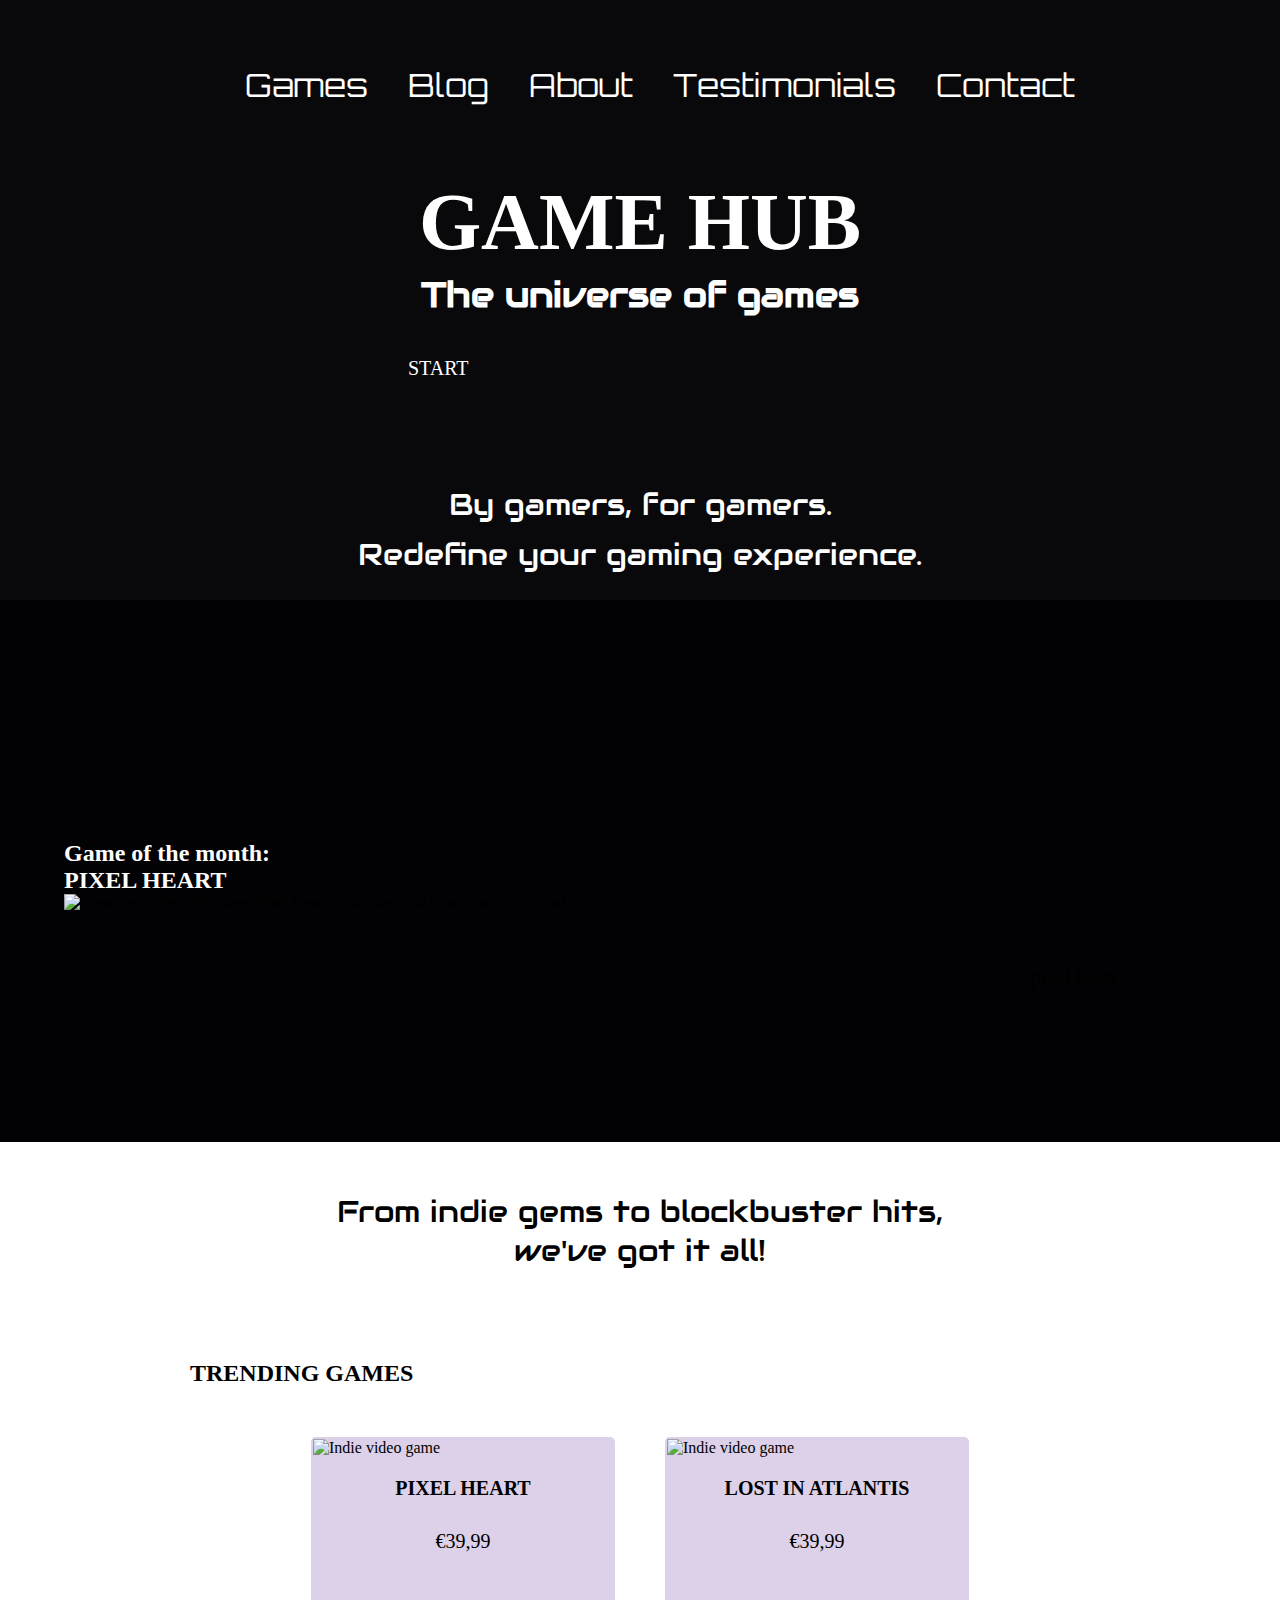
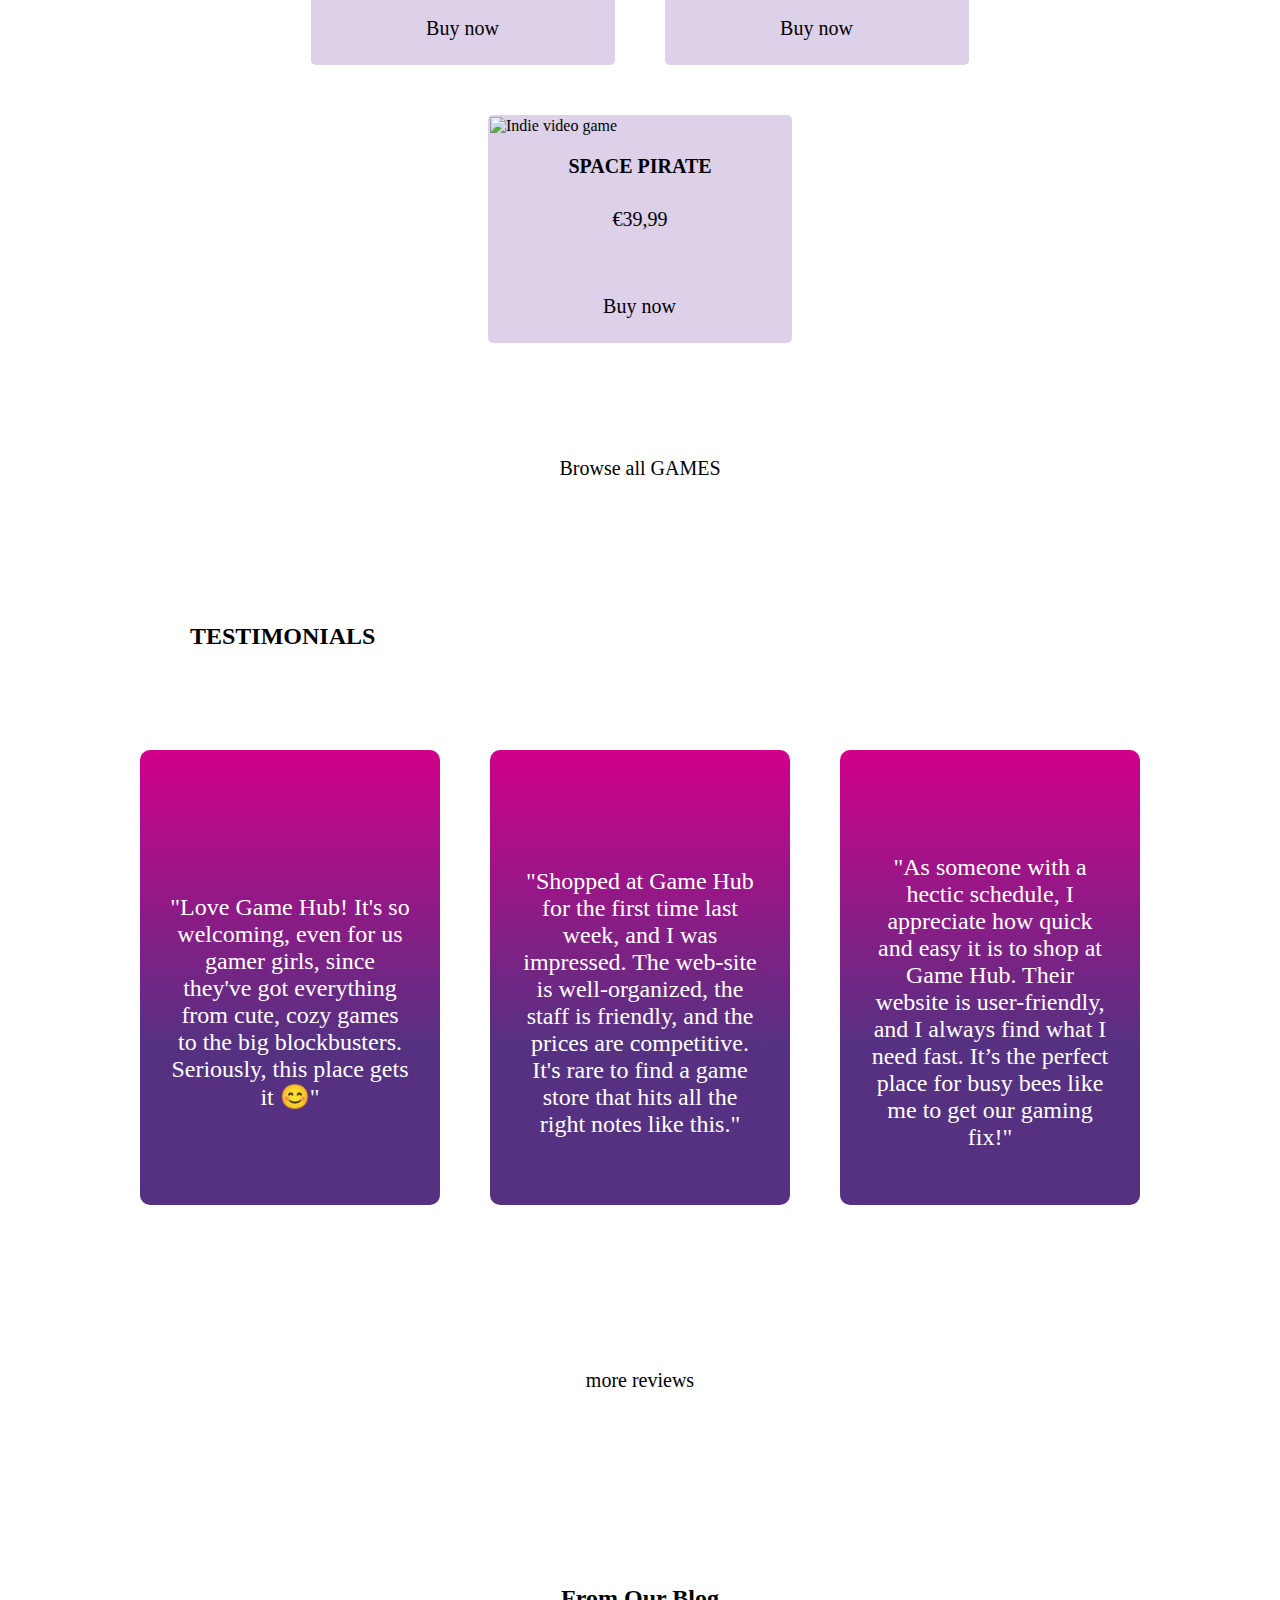
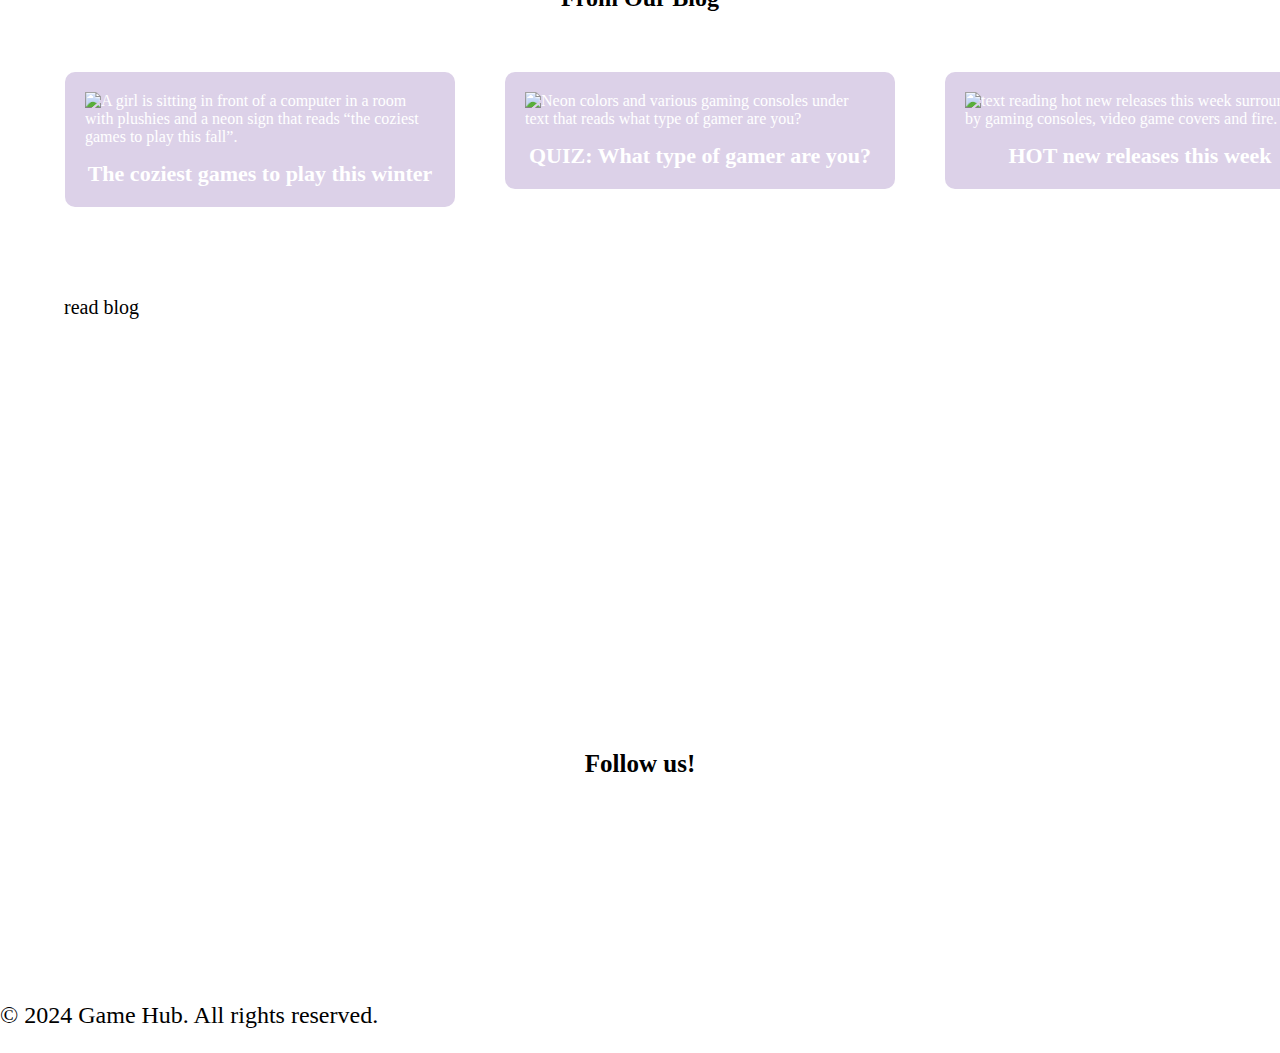
==== commit 77a5e730: "pixel heart" ====
--- a/index.html
+++ b/index.html
@@ -60,7 +60,7 @@
         </h2>
         <img src="assets/images/index/pixel-heart-cover.png" class="game-of-the-month-image"
           alt="Scene from the indie game Pixel Heart with a boy and a cute fantasy animal" />
-        <a href="pixel-heart.html" class="button button--primary button-discover">discover pixel heart</a>
+        <a href="pixel-heart.html" class="button button--primary button-discover">pixel heart</a>
       </div>
     </div>
 
--- a/src/css/styles.css
+++ b/src/css/styles.css
@@ -703,17 +703,18 @@
   display: flex;
   border-radius: 10px;
   margin-top: 20px;
-  min-width: 400px;
   margin-top: 5%;
-  justify-content: flex-start;
-  max-width: fit-content;
-
+  max-width: 350px;
 }
 
 .game-brag-text {
   color: var(--theme-light-color-text);
-  padding-left: 10%;
-
+  padding-left: 15px;
+  align-self: center;
+}
+
+#star {
+  width: 48px;
 }
 
 .blog-post {
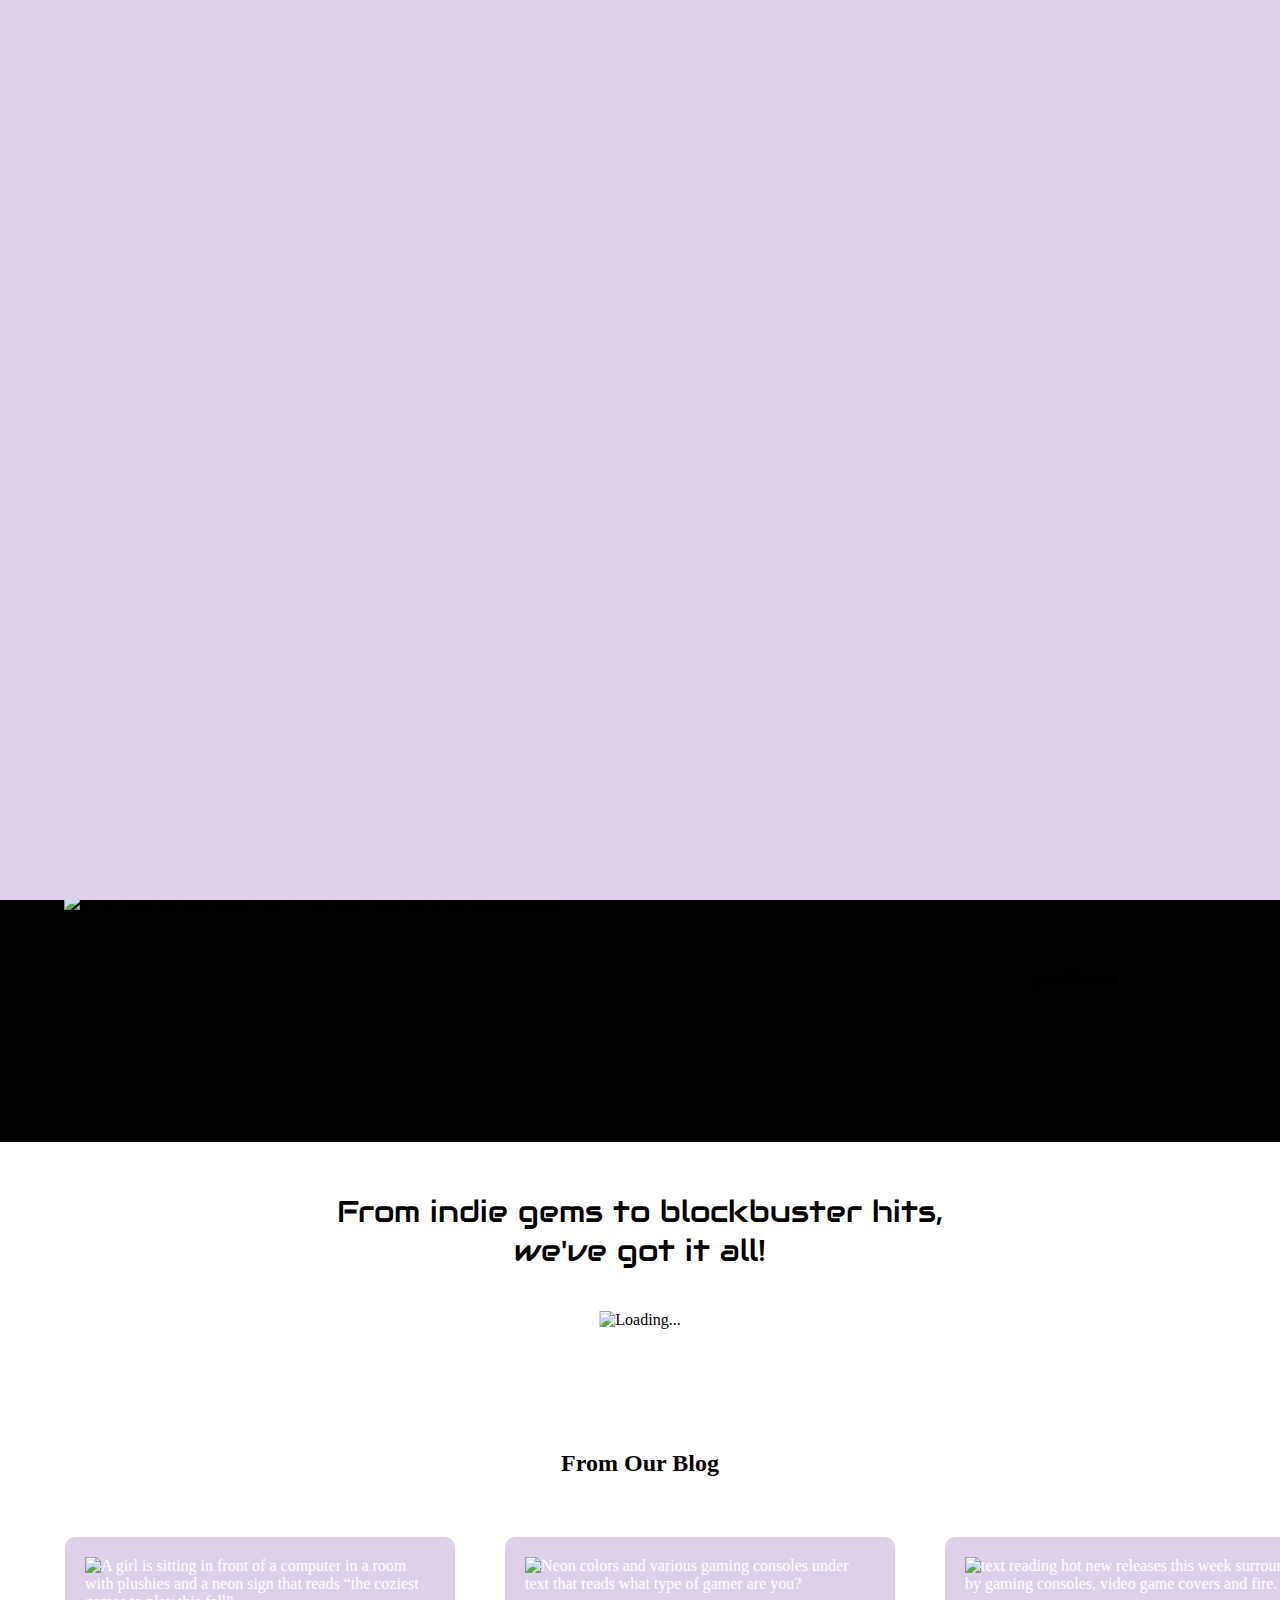
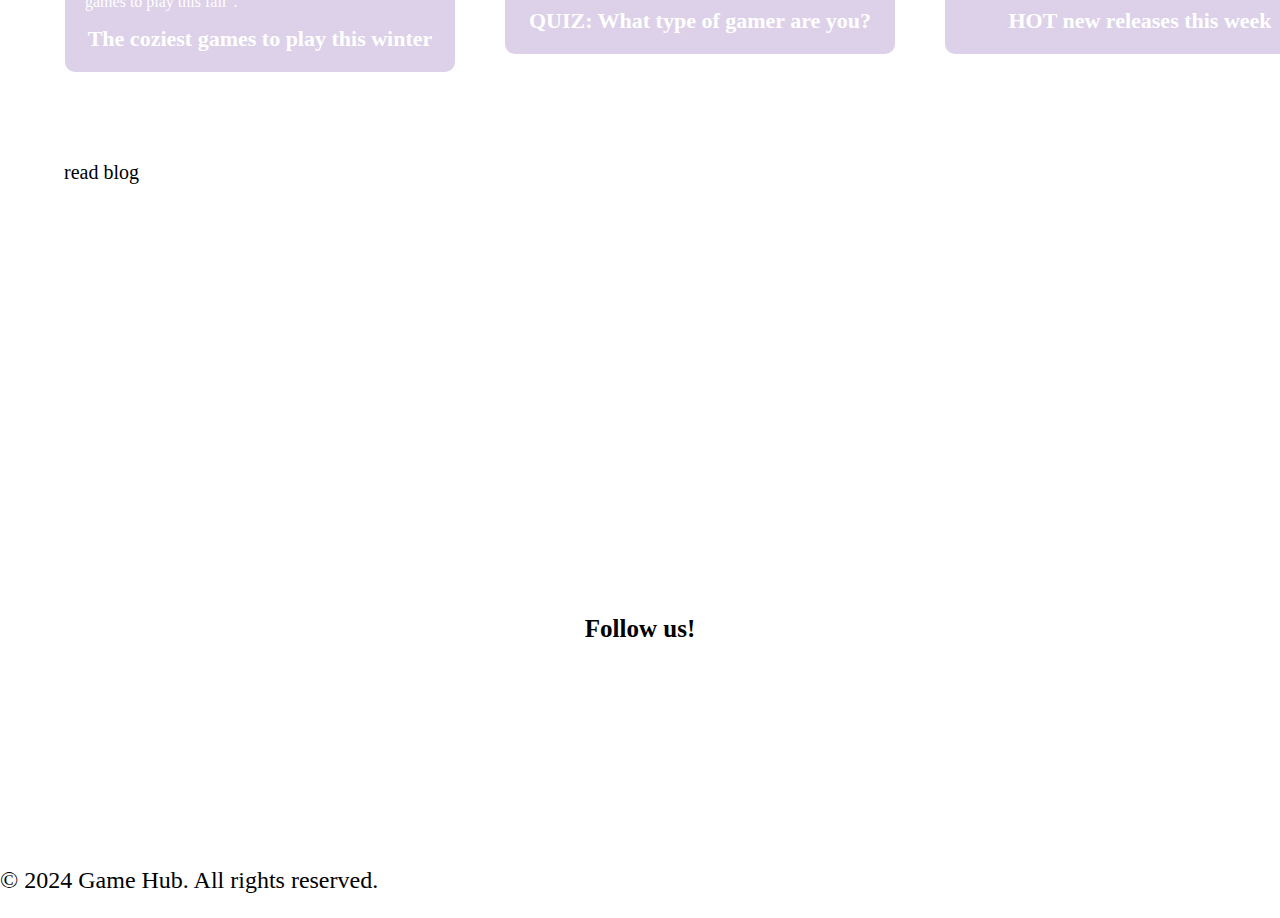
==== commit d1eb8680: "made some icons and slogans" ====
--- a/index.html
+++ b/index.html
@@ -1,303 +1,262 @@
 <!DOCTYPE html>
 <html lang="en">
-
-<head>
-  <meta charset="UTF-8" />
-  <meta name="viewport" content="width=device-width, initial-scale=1.0" />
-  <meta name="description"
-    content="Discover GameHub: Your destination for a wide range of computer games at competitive prices. Perfect for gamers looking to buy games.">
-  <title>Home | Game Hub</title>
-  <link rel="icon" type="image/x-icon" href="/assets/images/favicon2.jpeg" />
-  <link rel="stylesheet" href="src/css/styles.css" />
-  <link rel="preconnect" href="https://fonts.googleapis.com" />
-  <link rel="preconnect" href="https://fonts.gstatic.com" crossorigin />
-  <link href="https://fonts.googleapis.com/css2?family=Audiowide&family=Orbitron&family=Press+Start+2P&display=swap"
-    rel="stylesheet" />
-</head>
-
-<body>
-  <div class="hero__background">
-    <!-- 1. Navigation Bar -->
-    <nav class="navbar navbar__hero" role="navigation">
-      <div class="navbar__content">
-        <ul class="navbar__hero-list">
-          <li class="navbar__hero-list-item"><a href="games.html">Games</a></li>
-          <li class="navbar__hero-list-item"><a href="blog.html">Blog</a></li>
-          <li class="navbar__hero-list-item">
-            <a href="about-us.html">About</a>
+  <head>
+    <meta charset="UTF-8" />
+    <meta name="viewport" content="width=device-width, initial-scale=1.0" />
+    <meta name="description" content="Discover GameHub: Your destination for a wide range of computer games at competitive prices. Perfect for gamers looking to buy games." />
+    <title>Game Hub</title>
+      <link rel="icon" type="image/x-icon" href="/assets/images/icons8/icons8-game-controller-96.png" />
+    <link rel="stylesheet" href="src/css/styles.css" />
+    <link rel="preconnect" href="https://fonts.googleapis.com" />
+    <link rel="preconnect" href="https://fonts.gstatic.com" crossorigin />
+    <link href="https://fonts.googleapis.com/css2?family=Audiowide&family=Orbitron&family=Press+Start+2P&display=swap" rel="stylesheet" />
+  </head>
+
+  <body>
+    <script>
+      /*to prevent Firefox FOUC, this must be here*/
+      let FF_FOUC_FIX;
+    </script>
+
+    <div id="loading-indicator">
+      <div class="loader-container">
+        <img src="assets/images/loading-indicator/Wedges@1.25x-5.3s-200px-200px.gif" alt="Loading..." class="page-loader" />
+      </div>
+    </div>
+
+    <div class="hero__background">
+      <!-- 1. Navigation Bar -->
+      <nav class="navbar navbar__hero" role="navigation">
+        <div class="navbar__content">
+          <input type="checkbox" id="navbar-toggle" class="navbar__checkbox" aria-label="Menu toggle" />
+          <label for="navbar-toggle" class="navbar__hamburger hamburger-white">
+            <svg width="75" height="58" viewBox="0 0 75 58" fill="none" xmlns="http://www.w3.org/2000/svg" id="hamburger-white">
+              <path d="M10 12.6958C10 11.207 11.207 10 12.6958 10H34.3926C35.8814 10 37.0885 11.207 37.0885 12.6958C37.0885 14.1847 35.8814 15.3917 34.3926 15.3917H12.6958C11.207 15.3917 10 14.1847 10 12.6958Z" />
+              <path d="M10 28.9698C10 27.4807 11.207 26.2739 12.6958 26.2739H61.4811C62.9699 26.2739 64.1769 27.4807 64.1769 28.9698C64.1769 30.4586 62.9699 31.6653 61.4811 31.6653H12.6958C11.207 31.6653 10 30.4586 10 28.9698Z" />
+              <path d="M12.6958 42.5474C11.207 42.5474 10 43.7544 10 45.2432C10 46.732 11.207 47.9391 12.6958 47.9391H45.228C46.7168 47.9391 47.9239 46.732 47.9239 45.2432C47.9239 43.7544 46.7168 42.5474 45.228 42.5474H12.6958Z" />
+            </svg>
+            <span class="visually-hidden">Menu</span>
+          </label>
+
+          <!-- Hamburger Menu Specific Links (Hidden by default) -->
+          <ul class="navbar__hamburger-links">
+            <li><a href="games.html">Games</a></li>
+            <li><a href="blog.html">Blog</a></li>
+            <li><a href="about-us.html">About</a></li>
+            <li><a href="testimonials.html">Testimonials</a></li>
+            <li><a href="contact.html">Contact</a></li>
+          </ul>
+
+          <ul class="navbar__hero-list">
+            <li class="navbar__hero-list-item"><a href="games.html">Games</a></li>
+            <li class="navbar__hero-list-item"><a href="blog.html">Blog</a></li>
+            <li class="navbar__hero-list-item">
+              <a href="about-us.html">About</a>
+            </li>
+            <li class="navbar__hero-list-item">
+              <a href="testimonials.html">Testimonials</a>
+            </li>
+            <li class="navbar__hero-list-item">
+              <a href="contact.html">Contact</a>
+            </li>
+          </ul>
+        </div>
+      </nav>
+
+      <section class="hero">
+        <h1 class="hero__title">GAME HUB</h1>
+        <h2 class="hero__subtitle">The universe of games</h2>
+        <a href="games.html" class="button button--secondary">START</a>
+        <p class="hero__description">
+          By gamers, for gamers.
+          <br />
+          Redefine your gaming experience.
+        </p>
+      </section>
+    </div>
+
+    <main>
+      <div class="game-of-the-month">
+        <div class="main-content__section">
+          <h2 class="text-left">
+            Game of the month:
+            <br />
+            PIXEL HEART
+          </h2>
+          <img src="assets/images/index/pixel-heart-cover.png" class="game-of-the-month-image" alt="Scene from the indie game Pixel Heart with a boy and a cute fantasy animal" />
+          <a href="pixel-heart.html" class="button button--primary button-discover">pixel heart</a>
+        </div>
+      </div>
+
+      <p class="slogan">
+        From indie gems to blockbuster hits,
+        <br />
+        we've got it all!
+      </p>
+
+      <section class="background-primary">
+        <div class="main-content__section-80">
+          <div class="spinner-container">
+            <img src="assets/images/loading-indicator/Bean Eater@1.25x-1.0s-200px-200px (1).gif" alt="Loading..." class="spinner" />
+          </div>
+          <div class="hidden-until-loaded">
+            <h2 class="text-left">TRENDING GAMES</h2>
+            <div class="trending-games-wrap" id="trending-games-container">
+              <!-- Dynamic game cards will be appended here -->
+            </div>
+
+            <h2 class="text-left">ALL GAMES</h2>
+
+            <!-- Genre Buttons Container -->
+            <div id="genre-buttons">
+              <!-- Buttons will be dynamically added here -->
+            </div>
+
+            <div class="trending-games-wrap" id="all-games-container">
+              <!-- Game cards will be appended here -->
+            </div>
+          </div>
+        </div>
+      </section>
+    </main>
+
+    <!-- 4. Blog Carousel -->
+    <section class="blog-carousel">
+      <h2>From Our Blog</h2>
+
+      <div class="blog-carousel-wrap">
+        <a href="blog-post-1.html">
+          <div class="blog-card">
+            <img alt="A girl is sitting in front of a computer in a room with plushies and a neon sign that reads “the coziest games to play this fall”." class="blog-image" src="assets/images/blog/cozy.png" />
+            <h3 class="blog-post-title">The coziest games to play this winter</h3>
+          </div>
+        </a>
+
+        <a href="blog-post-2.html">
+          <div class="blog-card">
+            <img alt="Neon colors and various gaming consoles under text that reads what type of gamer are you?" class="blog-image" src="assets/images/blog/quiz.png" />
+            <h3 class="blog-post-title">QUIZ: What type of gamer are you?</h3>
+          </div>
+        </a>
+        <a href="blog-post-1.html">
+          <div class="blog-card">
+            <img alt="text reading hot new releases this week surrounded by gaming consoles, video game covers and fire. " class="blog-image" src="assets/images/blog/hot.png" />
+            <h3 class="blog-post-title">HOT new releases this week</h3>
+          </div>
+        </a>
+      </div>
+
+      <a href="blog.html" class="button button--blog">read blog</a>
+      <div class="decorative-line"></div>
+    </section>
+
+    <!-- 5. Footer -->
+    <footer class="footer">
+      <nav class="footer__nav">
+        <ul class="footer__nav-links">
+          <div class="footer__nav-links-division">
+            <li><a href="games.html">Games</a></li>
+            <li><a href="blog.html">Blog</a></li>
+          </div>
+
+          <li class="footer__logo">
+            <a href="index.html" class="footer__logo">
+              <svg width="288" height="65" viewBox="0 0 288 65" fill="none" xmlns="http://www.w3.org/2000/svg">
+                <path
+                  d="M50.6799 26.4414C50.6799 26.806 50.6148 27.1445 50.4846 27.457C50.3544 27.7695 50.1721 28.043 49.9377 28.2773C49.7163 28.4987 49.4494 28.6745 49.1369 28.8047C48.8244 28.9349 48.4859 29 48.1213 29H29.801C29.3322 29 28.8244 28.9479 28.2775 28.8438C27.7437 28.7266 27.2098 28.5508 26.676 28.3164C26.1551 28.082 25.6538 27.7826 25.1721 27.418C24.6903 27.0404 24.2606 26.5911 23.883 26.0703C23.5184 25.5365 23.2255 24.9245 23.0041 24.2344C22.7828 23.5312 22.6721 22.7435 22.6721 21.8711V8.12109C22.6721 7.65234 22.7242 7.15104 22.8283 6.61719C22.9455 6.07031 23.1213 5.53646 23.3557 5.01562C23.59 4.48177 23.896 3.97396 24.2736 3.49219C24.6512 3.01042 25.1005 2.58724 25.6213 2.22266C26.1551 1.84505 26.7671 1.54557 27.4572 1.32422C28.1473 1.10286 28.9286 0.992188 29.801 0.992188H50.4455V6.07031H29.801C29.1369 6.07031 28.6291 6.24609 28.2775 6.59766C27.926 6.94922 27.7502 7.47005 27.7502 8.16016V21.8711C27.7502 22.5221 27.926 23.0299 28.2775 23.3945C28.6421 23.7461 29.1499 23.9219 29.801 23.9219H45.6018V17.5547H32.0861V12.4375H48.1213C48.4859 12.4375 48.8244 12.5091 49.1369 12.6523C49.4494 12.7826 49.7163 12.9648 49.9377 13.1992C50.1721 13.4336 50.3544 13.707 50.4846 14.0195C50.6148 14.319 50.6799 14.6445 50.6799 14.9961V26.4414ZM83.4533 29H78.3752V22.125H60.5236V29H55.4455V14.9961C55.4455 12.9518 55.7971 11.0703 56.5002 9.35156C57.2033 7.63281 58.1799 6.15495 59.4299 4.91797C60.6799 3.68099 62.1578 2.71745 63.8635 2.02734C65.5692 1.33724 67.4312 0.992188 69.4494 0.992188H80.8947C81.2463 0.992188 81.5783 1.05729 81.8908 1.1875C82.2033 1.31771 82.4768 1.5 82.7111 1.73438C82.9455 1.96875 83.1278 2.24219 83.258 2.55469C83.3882 2.86719 83.4533 3.19922 83.4533 3.55078V29ZM60.5236 17.0469H78.3752V6.07031H69.4494C69.2932 6.07031 68.9611 6.09635 68.4533 6.14844C67.9585 6.1875 67.3791 6.29818 66.715 6.48047C66.064 6.66276 65.3739 6.94271 64.6447 7.32031C63.9156 7.69792 63.245 8.21875 62.633 8.88281C62.021 9.54688 61.5132 10.3802 61.1096 11.3828C60.7189 12.3724 60.5236 13.5768 60.5236 14.9961V17.0469ZM121.969 29H116.852V12.3203L107.848 28.1602C107.627 28.5638 107.314 28.8698 106.91 29.0781C106.52 29.2865 106.097 29.3906 105.641 29.3906C105.198 29.3906 104.781 29.2865 104.391 29.0781C104.013 28.8698 103.714 28.5638 103.492 28.1602L94.4494 12.3203V29H89.3713V3.16016C89.3713 2.57422 89.5406 2.05339 89.8791 1.59766C90.2307 1.14193 90.6864 0.835938 91.2463 0.679688C91.5197 0.614583 91.7932 0.595052 92.0666 0.621094C92.34 0.634115 92.6005 0.692708 92.8479 0.796875C93.1083 0.888021 93.3426 1.02474 93.551 1.20703C93.7593 1.3763 93.9351 1.58464 94.0783 1.83203L105.641 21.9297L117.203 1.83203C117.503 1.33724 117.913 0.985677 118.434 0.777344C118.968 0.56901 119.521 0.536458 120.094 0.679688C120.641 0.835938 121.09 1.14193 121.442 1.59766C121.793 2.05339 121.969 2.57422 121.969 3.16016V29ZM150.914 17.5547H134.879V12.4375H150.914V17.5547ZM153.199 29H134.879C134.176 29 133.408 28.8763 132.574 28.6289C131.741 28.3815 130.966 27.9779 130.25 27.418C129.547 26.8451 128.955 26.1094 128.473 25.2109C128.004 24.2995 127.77 23.1862 127.77 21.8711V3.55078C127.77 3.19922 127.835 2.86719 127.965 2.55469C128.095 2.24219 128.271 1.96875 128.492 1.73438C128.727 1.5 129 1.31771 129.313 1.1875C129.625 1.05729 129.964 0.992188 130.328 0.992188H153.199V6.07031H132.848V21.8711C132.848 22.5352 133.024 23.043 133.375 23.3945C133.727 23.7461 134.241 23.9219 134.918 23.9219H153.199V29ZM176.246 12.4375H194.078V0.992188H199.156V29H194.078V17.5547H176.246V29H171.168V0.992188H176.246V12.4375ZM232.555 26.4414C232.555 26.806 232.49 27.1445 232.36 27.457C232.229 27.7695 232.047 28.043 231.813 28.2773C231.578 28.4987 231.305 28.6745 230.992 28.8047C230.68 28.9349 230.348 29 229.996 29H218.551C217.47 29 216.377 28.8828 215.27 28.6484C214.163 28.4141 213.089 28.056 212.047 27.5742C211.018 27.0794 210.048 26.4544 209.137 25.6992C208.225 24.944 207.425 24.0521 206.735 23.0234C206.057 21.9818 205.524 20.7969 205.133 19.4688C204.742 18.1276 204.547 16.6367 204.547 14.9961V0.992188H209.625V14.9961C209.625 16.4284 209.821 17.6393 210.211 18.6289C210.615 19.6185 211.123 20.4453 211.735 21.1094C212.347 21.7734 213.017 22.2943 213.746 22.6719C214.475 23.0495 215.166 23.3294 215.817 23.5117C216.481 23.694 217.06 23.8112 217.555 23.8633C218.063 23.9023 218.395 23.9219 218.551 23.9219H227.477V0.992188H232.555V26.4414ZM266.422 22.8477C266.422 23.4727 266.311 24.1432 266.09 24.8594C265.882 25.5755 265.53 26.2396 265.035 26.8516C264.554 27.4635 263.922 27.9779 263.141 28.3945C262.36 28.7982 261.403 29 260.27 29H240.992C240.628 29 240.289 28.9349 239.977 28.8047C239.664 28.6745 239.391 28.4987 239.156 28.2773C238.935 28.043 238.759 27.7695 238.629 27.457C238.499 27.1445 238.434 26.806 238.434 26.4414V3.55078C238.434 3.19922 238.499 2.86719 238.629 2.55469C238.759 2.24219 238.935 1.96875 239.156 1.73438C239.391 1.5 239.664 1.31771 239.977 1.1875C240.289 1.05729 240.628 0.992188 240.992 0.992188H257.985C258.61 0.992188 259.28 1.10286 259.996 1.32422C260.712 1.54557 261.377 1.90365 261.988 2.39844C262.613 2.88021 263.128 3.51172 263.531 4.29297C263.948 5.07422 264.156 6.03125 264.156 7.16406V8.12109C264.156 9.01953 264.007 9.98958 263.707 11.0312C263.408 12.0599 262.926 13.0365 262.262 13.9609C262.835 14.3125 263.369 14.7357 263.863 15.2305C264.371 15.7253 264.814 16.2982 265.192 16.9492C265.569 17.6003 265.869 18.3359 266.09 19.1562C266.311 19.9766 266.422 20.8815 266.422 21.8711V22.8477ZM261.344 21.8711C261.344 21.207 261.24 20.6146 261.031 20.0938C260.823 19.5599 260.53 19.1042 260.153 18.7266C259.775 18.349 259.319 18.0625 258.785 17.8672C258.252 17.6589 257.653 17.5547 256.988 17.5547H245.543V12.4375H254.703C255.367 12.4375 255.966 12.3398 256.5 12.1445C257.034 11.9362 257.49 11.6432 257.867 11.2656C258.245 10.888 258.531 10.4388 258.727 9.91797C258.935 9.38411 259.039 8.78516 259.039 8.12109V7.16406C259.039 6.4349 258.688 6.07031 257.985 6.07031H243.512V23.9219H260.27C260.361 23.9219 260.472 23.9154 260.602 23.9023C260.732 23.8893 260.849 23.8503 260.953 23.7852C261.057 23.7201 261.149 23.6094 261.227 23.4531C261.305 23.2969 261.344 23.082 261.344 22.8086V21.8711ZM16.1975 45.8154H9.76241V59H6.84248V45.8154H0.396194V42.8955H16.1975V45.8154ZM31.5271 59H28.6071V50.9478C28.6071 50.5659 28.5098 50.2777 28.3151 50.083C28.1205 49.8809 27.8285 49.7798 27.4392 49.7798H22.1721V46.8599H27.4392C27.7162 46.8599 28.0082 46.8936 28.3151 46.9609C28.6221 47.0208 28.9253 47.1182 29.2248 47.2529C29.5318 47.3877 29.8238 47.5636 30.1008 47.7808C30.3778 47.9904 30.6211 48.2487 30.8308 48.5557C31.0404 48.8551 31.2089 49.2033 31.3361 49.6001C31.4634 49.9969 31.5271 50.4461 31.5271 50.9478V59ZM20.9929 59H18.073V41.7275H20.9929V59ZM47.2609 50.8804C47.2609 51.2847 47.1898 51.7227 47.0476 52.1943C46.9053 52.6585 46.6732 53.0928 46.3513 53.4971C46.0368 53.8939 45.6213 54.2271 45.1047 54.4966C44.5956 54.7661 43.9742 54.9009 43.2404 54.9009H37.9733V52.127H43.2404C43.6372 52.127 43.9442 52.0072 44.1613 51.7676C44.3785 51.5205 44.487 51.2173 44.487 50.8579C44.487 50.4761 44.3635 50.1766 44.1164 49.9595C43.8768 49.7424 43.5848 49.6338 43.2404 49.6338H37.9733C37.5765 49.6338 37.2696 49.7573 37.0524 50.0044C36.8353 50.244 36.7268 50.5435 36.7268 50.9028V54.9795C36.7268 55.3688 36.8466 55.672 37.0861 55.8892C37.3332 56.1063 37.6364 56.2148 37.9958 56.2148H43.2404V59H37.9733C37.569 59 37.1311 58.9289 36.6594 58.7866C36.1952 58.6444 35.7609 58.416 35.3566 58.1016C34.9598 57.7796 34.6267 57.3641 34.3571 56.855C34.0876 56.3384 33.9528 55.7132 33.9528 54.9795V50.8804C33.9528 50.4761 34.024 50.0418 34.1662 49.5776C34.3085 49.106 34.5368 48.6717 34.8513 48.2749C35.1732 47.8706 35.5887 47.5337 36.0979 47.2642C36.6145 46.9946 37.2396 46.8599 37.9733 46.8599H43.2404C43.6447 46.8599 44.079 46.931 44.5432 47.0732C45.0148 47.2155 45.4491 47.4476 45.8459 47.7695C46.2502 48.084 46.5871 48.4995 46.8566 49.0161C47.1262 49.5252 47.2609 50.1466 47.2609 50.8804ZM69.9802 57.5288C69.9802 57.7384 69.9427 57.9331 69.8679 58.1128C69.793 58.2925 69.6882 58.4497 69.5534 58.5845C69.4261 58.7118 69.2727 58.8128 69.093 58.8877C68.9208 58.9626 68.7336 59 68.5314 59H61.9279C61.5686 59 61.183 58.9588 60.7712 58.8765C60.3669 58.7941 59.9663 58.6631 59.5695 58.4834C59.1727 58.2962 58.7871 58.0641 58.4128 57.7871C58.0459 57.5026 57.724 57.1619 57.447 56.7651C57.17 56.3608 56.9453 55.8966 56.7731 55.3726C56.6084 54.8485 56.5261 54.257 56.5261 53.5981V46.8599H59.446V53.5981C59.446 53.98 59.5096 54.3244 59.6369 54.6313C59.7717 54.9308 59.9514 55.1891 60.176 55.4062C60.4006 55.6234 60.6626 55.7918 60.9621 55.9116C61.2691 56.0239 61.5985 56.0801 61.9504 56.0801H67.0603V46.8599H69.9802V57.5288ZM86.1745 59H83.2546V52.2617C83.2546 51.8799 83.1872 51.5392 83.0524 51.2397C82.9252 50.9328 82.7492 50.6707 82.5246 50.4536C82.3 50.2365 82.0342 50.0718 81.7272 49.9595C81.4278 49.8397 81.1021 49.7798 80.7502 49.7798H75.6403V59H72.7204V48.3086C72.7204 48.1064 72.7578 47.9193 72.8327 47.7471C72.9076 47.5674 73.0124 47.4139 73.1472 47.2866C73.2819 47.1519 73.4392 47.047 73.6189 46.9722C73.7985 46.8973 73.9895 46.8599 74.1916 46.8599H80.7727C81.1395 46.8599 81.5251 46.901 81.9294 46.9834C82.3412 47.0658 82.7455 47.2005 83.1423 47.3877C83.5466 47.5674 83.9284 47.7995 84.2878 48.084C84.6547 48.361 84.9766 48.7017 85.2536 49.106C85.5381 49.5028 85.7627 49.9632 85.9274 50.4873C86.0922 51.0114 86.1745 51.6029 86.1745 52.2617V59ZM91.6999 44.3667H88.78V41.7275H91.6999V44.3667ZM91.6999 59H88.78V46.8599H91.6999V59ZM108.995 46.8599C108.665 47.8856 108.28 48.8963 107.838 49.8921C107.396 50.8879 106.887 51.8387 106.311 52.7446C105.742 53.6431 105.102 54.4779 104.39 55.249C103.687 56.0127 102.904 56.6753 102.043 57.2368C101.19 57.7909 100.258 58.2288 99.2468 58.5508C98.2435 58.8652 97.1542 59.0225 95.9787 59.0225C95.7766 59.0225 95.5856 58.985 95.406 58.9102C95.2263 58.8353 95.069 58.7342 94.9343 58.6069C94.7995 58.4722 94.6947 58.3187 94.6198 58.1465C94.545 57.9668 94.5075 57.7759 94.5075 57.5737V46.8599H97.4274V55.9902C98.1387 55.9902 98.82 55.8368 99.4714 55.5298C100.13 55.2228 100.752 54.8185 101.336 54.3169C101.92 53.8078 102.459 53.2313 102.953 52.5874C103.454 51.9435 103.9 51.2847 104.289 50.6108C104.679 49.9295 105.008 49.2632 105.278 48.6118C105.555 47.9604 105.76 47.3765 105.895 46.8599H108.995ZM123.112 50.8804C123.112 51.2847 123.04 51.7227 122.898 52.1943C122.756 52.6585 122.524 53.0928 122.202 53.4971C121.887 53.8939 121.472 54.2271 120.955 54.4966C120.446 54.7661 119.825 54.9009 119.091 54.9009H113.824V52.127H119.091C119.488 52.127 119.795 52.0072 120.012 51.7676C120.229 51.5205 120.338 51.2173 120.338 50.8579C120.338 50.4761 120.214 50.1766 119.967 49.9595C119.727 49.7424 119.435 49.6338 119.091 49.6338H113.824C113.427 49.6338 113.12 49.7573 112.903 50.0044C112.686 50.244 112.577 50.5435 112.577 50.9028V54.9795C112.577 55.3688 112.697 55.672 112.937 55.8892C113.184 56.1063 113.487 56.2148 113.846 56.2148H119.091V59H113.824C113.42 59 112.982 58.9289 112.51 58.7866C112.046 58.6444 111.612 58.416 111.207 58.1016C110.81 57.7796 110.477 57.3641 110.208 56.855C109.938 56.3384 109.803 55.7132 109.803 54.9795V50.8804C109.803 50.4761 109.875 50.0418 110.017 49.5776C110.159 49.106 110.387 48.6717 110.702 48.2749C111.024 47.8706 111.439 47.5337 111.948 47.2642C112.465 46.9946 113.09 46.8599 113.824 46.8599H119.091C119.495 46.8599 119.93 46.931 120.394 47.0732C120.865 47.2155 121.3 47.4476 121.696 47.7695C122.101 48.084 122.438 48.4995 122.707 49.0161C122.977 49.5252 123.112 50.1466 123.112 50.8804ZM135.701 49.7798H129.131C128.734 49.7798 128.435 49.8809 128.233 50.083C128.03 50.2777 127.929 50.5659 127.929 50.9478V59H125.009V50.9478C125.009 50.4461 125.073 49.9969 125.2 49.6001C125.328 49.2033 125.496 48.8551 125.706 48.5557C125.923 48.2487 126.17 47.9904 126.447 47.7808C126.724 47.5636 127.012 47.3877 127.312 47.2529C127.619 47.1182 127.926 47.0208 128.233 46.9609C128.547 46.8936 128.839 46.8599 129.109 46.8599H135.701V49.7798ZM149.368 54.9009C149.368 55.4025 149.305 55.8555 149.177 56.2598C149.05 56.6566 148.882 57.0085 148.672 57.3154C148.462 57.6149 148.219 57.8732 147.942 58.0903C147.665 58.3 147.373 58.4722 147.066 58.6069C146.767 58.7417 146.46 58.8428 146.145 58.9102C145.838 58.9701 145.546 59 145.269 59H137.363V56.0801H145.247C145.644 56.0801 145.943 55.979 146.145 55.7769C146.347 55.5747 146.448 55.2827 146.448 54.9009C146.411 54.1222 146.018 53.7329 145.269 53.7329H140.743C140.099 53.7329 139.553 53.6206 139.104 53.396C138.654 53.1714 138.288 52.8906 138.003 52.5537C137.726 52.2168 137.524 51.8537 137.397 51.4644C137.277 51.075 137.217 50.7119 137.217 50.375C137.217 49.7236 137.333 49.1771 137.565 48.7354C137.797 48.2861 138.089 47.923 138.441 47.646C138.793 47.369 139.175 47.1706 139.587 47.0508C139.998 46.9235 140.384 46.8599 140.743 46.8599H147.92V49.7798H140.766C140.616 49.7798 140.496 49.7985 140.406 49.8359C140.324 49.8659 140.26 49.9108 140.216 49.9707C140.178 50.0231 140.156 50.083 140.148 50.1504C140.141 50.2103 140.137 50.2702 140.137 50.3301C140.144 50.4499 140.167 50.5435 140.204 50.6108C140.242 50.6782 140.287 50.7269 140.339 50.7568C140.399 50.7868 140.463 50.8055 140.53 50.813C140.605 50.813 140.676 50.813 140.743 50.813H145.269C146.018 50.813 146.654 50.9478 147.178 51.2173C147.703 51.4868 148.126 51.8275 148.447 52.2393C148.769 52.6436 149.002 53.0853 149.144 53.5645C149.293 54.0436 149.368 54.4891 149.368 54.9009ZM164.485 50.8804C164.485 51.2847 164.413 51.7227 164.271 52.1943C164.129 52.6585 163.897 53.0928 163.575 53.4971C163.26 53.8939 162.845 54.2271 162.328 54.4966C161.819 54.7661 161.198 54.9009 160.464 54.9009H155.197V52.127H160.464C160.861 52.127 161.168 52.0072 161.385 51.7676C161.602 51.5205 161.711 51.2173 161.711 50.8579C161.711 50.4761 161.587 50.1766 161.34 49.9595C161.1 49.7424 160.808 49.6338 160.464 49.6338H155.197C154.8 49.6338 154.493 49.7573 154.276 50.0044C154.059 50.244 153.95 50.5435 153.95 50.9028V54.9795C153.95 55.3688 154.07 55.672 154.31 55.8892C154.557 56.1063 154.86 56.2148 155.219 56.2148H160.464V59H155.197C154.793 59 154.355 58.9289 153.883 58.7866C153.419 58.6444 152.985 58.416 152.58 58.1016C152.183 57.7796 151.85 57.3641 151.581 56.855C151.311 56.3384 151.176 55.7132 151.176 54.9795V50.8804C151.176 50.4761 151.248 50.0418 151.39 49.5776C151.532 49.106 151.76 48.6717 152.075 48.2749C152.397 47.8706 152.812 47.5337 153.321 47.2642C153.838 46.9946 154.463 46.8599 155.197 46.8599H160.464C160.868 46.8599 161.303 46.931 161.767 47.0732C162.238 47.2155 162.673 47.4476 163.07 47.7695C163.474 48.084 163.811 48.4995 164.08 49.0161C164.35 49.5252 164.485 50.1466 164.485 50.8804ZM187.136 54.9009C187.136 55.4025 187.073 55.8555 186.946 56.2598C186.818 56.6566 186.65 57.0085 186.44 57.3154C186.231 57.6149 185.987 57.8732 185.71 58.0903C185.433 58.3 185.141 58.4722 184.834 58.6069C184.535 58.7417 184.228 58.8428 183.913 58.9102C183.606 58.9701 183.314 59 183.037 59H177.77C177.366 59 176.924 58.9289 176.445 58.7866C175.966 58.6444 175.52 58.4123 175.109 58.0903C174.704 57.7609 174.364 57.3379 174.087 56.8213C173.817 56.2972 173.682 55.6571 173.682 54.9009V50.9478C173.682 50.1991 173.817 49.5664 174.087 49.0498C174.364 48.5257 174.704 48.1027 175.109 47.7808C175.52 47.4513 175.966 47.2155 176.445 47.0732C176.924 46.931 177.366 46.8599 177.77 46.8599H183.037C183.786 46.8599 184.422 46.9946 184.946 47.2642C185.471 47.5337 185.894 47.8743 186.216 48.2861C186.537 48.6904 186.77 49.1322 186.912 49.6113C187.062 50.0905 187.136 50.536 187.136 50.9478V54.9009ZM184.217 50.9702C184.217 50.5659 184.115 50.2664 183.913 50.0718C183.711 49.8771 183.419 49.7798 183.037 49.7798H177.793C177.403 49.7798 177.108 49.8809 176.905 50.083C176.703 50.2777 176.602 50.5659 176.602 50.9478V54.9009C176.602 55.2827 176.703 55.5747 176.905 55.7769C177.108 55.979 177.403 56.0801 177.793 56.0801H183.037C183.434 56.0801 183.73 55.979 183.925 55.7769C184.119 55.5747 184.217 55.2827 184.217 54.9009V50.9702ZM200.377 49.7798H193.774V46.8599H200.377V49.7798ZM200.377 44.5127H193.796C193.399 44.5127 193.1 44.6138 192.898 44.8159C192.696 45.0106 192.594 45.2988 192.594 45.6807V59H189.675V45.6807C189.675 45.179 189.738 44.7298 189.865 44.333C189.993 43.9362 190.161 43.5881 190.371 43.2886C190.588 42.9816 190.835 42.7233 191.112 42.5137C191.389 42.2965 191.677 42.1206 191.977 41.9858C192.284 41.8511 192.591 41.7537 192.898 41.6938C193.205 41.6265 193.497 41.5928 193.774 41.5928H200.377V44.5127ZM222.804 60.168C222.804 60.6696 222.741 61.1188 222.613 61.5156C222.486 61.9199 222.318 62.2718 222.108 62.5713C221.898 62.8783 221.655 63.1366 221.378 63.3462C221.101 63.5633 220.809 63.7393 220.502 63.874C220.203 64.0088 219.896 64.1061 219.581 64.166C219.274 64.2334 218.982 64.2671 218.705 64.2671H213.438V61.3472H218.705C219.102 61.3472 219.398 61.2461 219.592 61.0439C219.787 60.8418 219.884 60.5498 219.884 60.168V50.9478C219.884 50.5659 219.787 50.2777 219.592 50.083C219.398 49.8809 219.102 49.7798 218.705 49.7798H213.438C213.079 49.7798 212.794 49.8921 212.585 50.1167C212.375 50.3338 212.27 50.6108 212.27 50.9478V54.9009C212.27 55.2827 212.371 55.5747 212.573 55.7769C212.776 55.979 213.071 56.0801 213.461 56.0801H218.705V59H213.438C213.161 59 212.869 58.9701 212.562 58.9102C212.255 58.8428 211.948 58.7417 211.641 58.6069C211.342 58.4722 211.054 58.3 210.777 58.0903C210.5 57.8732 210.256 57.6149 210.047 57.3154C209.837 57.0085 209.668 56.6566 209.541 56.2598C209.414 55.8555 209.35 55.4025 209.35 54.9009V50.9478C209.35 50.6707 209.38 50.3787 209.44 50.0718C209.508 49.7648 209.609 49.4616 209.743 49.1621C209.878 48.8551 210.05 48.5632 210.26 48.2861C210.477 48.0091 210.735 47.7658 211.035 47.5562C211.342 47.3465 211.694 47.1781 212.091 47.0508C212.487 46.9235 212.937 46.8599 213.438 46.8599H218.705C218.982 46.8599 219.274 46.8936 219.581 46.9609C219.896 47.0208 220.203 47.1182 220.502 47.2529C220.809 47.3877 221.101 47.5636 221.378 47.7808C221.655 47.9904 221.898 48.2487 222.108 48.5557C222.318 48.8551 222.486 49.2033 222.613 49.6001C222.741 49.9969 222.804 50.4461 222.804 50.9478V60.168ZM238.01 54.9795C238.01 55.3838 237.939 55.8218 237.797 56.2935C237.655 56.7576 237.423 57.1919 237.101 57.5962C236.786 57.993 236.371 58.3262 235.854 58.5957C235.345 58.8652 234.724 59 233.99 59H228.723C228.319 59 227.881 58.9289 227.409 58.7866C226.945 58.6444 226.51 58.416 226.106 58.1016C225.709 57.7796 225.376 57.3641 225.107 56.855C224.837 56.3384 224.702 55.7132 224.702 54.9795C224.702 54.5752 224.773 54.1372 224.916 53.6655C225.058 53.1938 225.286 52.7596 225.601 52.3628C225.923 51.9585 226.338 51.6216 226.847 51.3521C227.364 51.0825 227.989 50.9478 228.723 50.9478H233.99V53.7329H228.723C228.326 53.7329 228.019 53.8564 227.802 54.1035C227.585 54.3431 227.476 54.6426 227.476 55.002C227.476 55.3838 227.6 55.6833 227.847 55.9004C228.101 56.11 228.401 56.2148 228.745 56.2148H233.99C234.387 56.2148 234.694 56.0951 234.911 55.8555C235.128 55.6159 235.237 55.3164 235.237 54.957V50.8804C235.237 50.4985 235.117 50.1953 234.877 49.9707C234.645 49.7461 234.349 49.6338 233.99 49.6338H227.577V46.8599H233.99C234.394 46.8599 234.828 46.931 235.293 47.0732C235.764 47.2155 236.199 47.4476 236.595 47.7695C237 48.084 237.337 48.4995 237.606 49.0161C237.876 49.5252 238.01 50.1466 238.01 50.8804V54.9795ZM251.341 59H248.421V50.9478C248.421 50.5659 248.32 50.2777 248.118 50.083C247.916 49.8809 247.616 49.7798 247.219 49.7798H243.424V59H240.504V48.3086C240.504 48.1064 240.541 47.9193 240.616 47.7471C240.691 47.5674 240.796 47.4139 240.93 47.2866C241.065 47.1519 241.222 47.047 241.402 46.9722C241.582 46.8973 241.773 46.8599 241.975 46.8599H247.242C247.646 46.8599 248.08 46.931 248.545 47.0732C249.009 47.2155 249.451 47.4438 249.87 47.7583V46.8599H253.823C254.1 46.8599 254.392 46.8936 254.699 46.9609C255.006 47.0208 255.309 47.1182 255.609 47.2529C255.916 47.3877 256.208 47.5636 256.485 47.7808C256.762 47.9904 257.005 48.2487 257.215 48.5557C257.424 48.8551 257.593 49.2033 257.72 49.6001C257.847 49.9969 257.911 50.4461 257.911 50.9478V59H254.991V50.9478C254.991 50.5659 254.894 50.2777 254.699 50.083C254.512 49.8809 254.22 49.7798 253.823 49.7798H251.195C251.292 50.1392 251.341 50.5285 251.341 50.9478V59ZM273.667 50.8804C273.667 51.2847 273.596 51.7227 273.454 52.1943C273.312 52.6585 273.079 53.0928 272.758 53.4971C272.443 53.8939 272.028 54.2271 271.511 54.4966C271.002 54.7661 270.38 54.9009 269.647 54.9009H264.38V52.127H269.647C270.043 52.127 270.35 52.0072 270.568 51.7676C270.785 51.5205 270.893 51.2173 270.893 50.8579C270.893 50.4761 270.77 50.1766 270.523 49.9595C270.283 49.7424 269.991 49.6338 269.647 49.6338H264.38C263.983 49.6338 263.676 49.7573 263.459 50.0044C263.242 50.244 263.133 50.5435 263.133 50.9028V54.9795C263.133 55.3688 263.253 55.672 263.492 55.8892C263.739 56.1063 264.043 56.2148 264.402 56.2148H269.647V59H264.38C263.975 59 263.537 58.9289 263.066 58.7866C262.601 58.6444 262.167 58.416 261.763 58.1016C261.366 57.7796 261.033 57.3641 260.763 56.855C260.494 56.3384 260.359 55.7132 260.359 54.9795V50.8804C260.359 50.4761 260.43 50.0418 260.572 49.5776C260.715 49.106 260.943 48.6717 261.258 48.2749C261.579 47.8706 261.995 47.5337 262.504 47.2642C263.021 46.9946 263.646 46.8599 264.38 46.8599H269.647C270.051 46.8599 270.485 46.931 270.949 47.0732C271.421 47.2155 271.855 47.4476 272.252 47.7695C272.656 48.084 272.993 48.4995 273.263 49.0161C273.532 49.5252 273.667 50.1466 273.667 50.8804ZM287.368 54.9009C287.368 55.4025 287.305 55.8555 287.177 56.2598C287.05 56.6566 286.882 57.0085 286.672 57.3154C286.462 57.6149 286.219 57.8732 285.942 58.0903C285.665 58.3 285.373 58.4722 285.066 58.6069C284.767 58.7417 284.46 58.8428 284.145 58.9102C283.838 58.9701 283.546 59 283.269 59H275.363V56.0801H283.247C283.644 56.0801 283.943 55.979 284.145 55.7769C284.347 55.5747 284.448 55.2827 284.448 54.9009C284.411 54.1222 284.018 53.7329 283.269 53.7329H278.743C278.099 53.7329 277.553 53.6206 277.104 53.396C276.654 53.1714 276.288 52.8906 276.003 52.5537C275.726 52.2168 275.524 51.8537 275.397 51.4644C275.277 51.075 275.217 50.7119 275.217 50.375C275.217 49.7236 275.333 49.1771 275.565 48.7354C275.797 48.2861 276.089 47.923 276.441 47.646C276.793 47.369 277.175 47.1706 277.587 47.0508C277.998 46.9235 278.384 46.8599 278.743 46.8599H285.92V49.7798H278.766C278.616 49.7798 278.496 49.7985 278.406 49.8359C278.324 49.8659 278.26 49.9108 278.216 49.9707C278.178 50.0231 278.156 50.083 278.148 50.1504C278.141 50.2103 278.137 50.2702 278.137 50.3301C278.144 50.4499 278.167 50.5435 278.204 50.6108C278.242 50.6782 278.287 50.7269 278.339 50.7568C278.399 50.7868 278.463 50.8055 278.53 50.813C278.605 50.813 278.676 50.813 278.743 50.813H283.269C284.018 50.813 284.654 50.9478 285.178 51.2173C285.702 51.4868 286.126 51.8275 286.447 52.2393C286.769 52.6436 287.001 53.0853 287.144 53.5645C287.293 54.0436 287.368 54.4891 287.368 54.9009Z"
+                  fill="white"
+                />
+              </svg>
+              <span class="visually-hidden">Go to Home Page</span>
+            </a>
           </li>
-          <li class="navbar__hero-list-item">
-            <a href="testimonials.html">Testimonials</a>
-          </li>
-          <li class="navbar__hero-list-item">
-            <a href="contact.html">Contact</a>
-          </li>
+
+          <div class="footer__nav-links-division">
+            <li><a href="about-us.html">About</a></li>
+            <li><a href="contact.html">Contact</a></li>
+          </div>
         </ul>
-      </div>
-
-    </nav>
-
-    <section class="hero">
-      <h1 class="hero__title">GAME HUB</h1>
-      <h2 class="hero__subtitle">The universe of games</h2>
-      <a href="games.html" class="button button--secondary"> START </a>
-      <p class="hero__description">
-        By gamers, for gamers.
-        <br />
-        Redefine your gaming experience.
-      </p>
-    </section>
-
-  </div>
-
-  <main>
-    <div class="game-of-the-month">
-      <div class="main-content__section">
-        <h2 class="text-left">
-          Game of the month:
-          <br />
-          PIXEL HEART
-        </h2>
-        <img src="assets/images/index/pixel-heart-cover.png" class="game-of-the-month-image"
-          alt="Scene from the indie game Pixel Heart with a boy and a cute fantasy animal" />
-        <a href="pixel-heart.html" class="button button--primary button-discover">pixel heart</a>
-      </div>
-    </div>
-
-    <p class="slogan">
-      From indie gems to blockbuster hits,
-      <br />
-      we've got it all!
-    </p>
-
-    <section class="background-primary">
-      <div class="main-content__section-80">
-        <h2 class="text-left">TRENDING GAMES</h2>
-
-        <div class="trending-games-wrap">
-          <div class="game-card">
-            <img class="game-image" src="assets/images/games/pixel-heart.png" alt="Indie video game" />
-            <div class="game-card-text-flex">
-              <h3 class="game-card-title">PIXEL HEART</h3>
-              <p class="game-card-price">€39,99</p>
-            </div>
-            <a href="pixel-heart.html" class="button game-card-button">Buy now</a>
-          </div>
-
-          <div class="game-card">
-            <img class="game-image" src="assets/images/games/atlantis.png" alt="Indie video game" />
-            <div class="game-card-text-flex">
-              <h3 class="game-card-title">Lost in atlantis</h3>
-              <p class="game-card-price">€39,99</p>
-            </div>
-            <a href="pixel-heart.html" class="button game-card-button">Buy now</a>
-          </div>
-
-          <div class="game-card">
-            <img class="game-image" src="assets/images/games/space-pirate.png" alt="Indie video game" />
-            <div class="game-card-text-flex">
-              <h3 class="game-card-title">space pirate</h3>
-              <p class="game-card-price">€39,99</p>
-            </div>
-            <a href="pixel-heart.html" class="button game-card-button">Buy now</a>
-          </div>
-        </div>
-
-        <a href="games.html" class="button button--primary">Browse all GAMES</a>
-      </div>
-    </section>
-
-    <section class="background-primary">
-      <div class="main-content__section-80">
-        <h2 class="text-left">TESTIMONIALS</h2>
-        <div class="trending-games-wrap">
-          <div class="testimonial-card-mini">
-            <div class="testimonial-card-icon">
-              <img src="assets/images/testimonials/testimonial-2.png" alt="" />
-            </div>
-            <div class="testimonial-card-text">
-              <p>
-                "Love Game Hub! It's so welcoming, even for us gamer girls,
-                since they've got everything from cute, cozy games to the big
-                blockbusters. Seriously, this place gets it 😊"
-              </p>
-            </div>
-          </div>
-
-          <div class="testimonial-card-mini">
-            <div class="testimonial-card-icon">
-              <img src="assets/images/testimonials/testimonial-4.png" alt="" />
-            </div>
-            <div class="testimonial-card-text">
-              <p>
-                "Shopped at Game Hub for the first time last week, and I was
-                impressed. The web-site is well-organized, the staff is
-                friendly, and the prices are competitive. It's rare to find a
-                game store that hits all the right notes like this."
-              </p>
-            </div>
-          </div>
-
-          <div class="testimonial-card-mini">
-            <div class="testimonial-card-icon">
-              <img src="assets/images/testimonials/testimonial-5.png" alt="" />
-            </div>
-            <div class="testimonial-card-text">
-              <p>
-                "As someone with a hectic schedule, I appreciate how quick and
-                easy it is to shop at Game Hub. Their website is
-                user-friendly, and I always find what I need fast. It’s the
-                perfect place for busy bees like me to get our gaming fix!"
-              </p>
-            </div>
-          </div>
-        </div>
-
-        <a href="testimonials.html" class="button button--primary">more reviews</a>
-      </div>
-    </section>
-  </main>
-
-  <!-- 4. Blog Carousel -->
-  <section class="blog-carousel">
-    <h2>From Our Blog</h2>
-
-    <div class="blog-carousel-wrap">
-      <a href="blog-post-1.html">
-        <div class="blog-card">
-          <img
-            alt="A girl is sitting in front of a computer in a room with plushies and a neon sign that reads “the coziest games to play this fall”."
-            class="blog-image" src="assets/images/blog/cozy.png" />
-          <h3 class="blog-post-title">
-            The coziest games to play this winter
-          </h3>
-        </div>
-      </a>
-
-      <a href="blog-post-2.html">
-        <div class="blog-card">
-          <img alt="Neon colors and various gaming consoles under text that reads what type of gamer are you?"
-            class="blog-image" src="assets/images/blog/quiz.png" />
-          <h3 class="blog-post-title">QUIZ: What type of gamer are you?</h3>
-        </div>
-      </a>
-      <a href="blog-post-1.html">
-        <div class="blog-card">
-          <img alt="text reading hot new releases this week surrounded by gaming consoles, video game covers and fire. "
-            class="blog-image" src="assets/images/blog/hot.png" />
-          <h3 class="blog-post-title">HOT new releases this week</h3>
-        </div>
-      </a>
-    </div>
-
-    <a href="blog.html" class="button button--blog">read blog</a>
-    <div class="decorative-line"></div>
-  </section>
-
-  <!-- 5. Footer -->
-  <footer class="footer">
-    <nav class="footer__nav">
-      <ul class="footer__nav-links">
-        <div class="footer__nav-links-division">
-          <li><a href="games.html">Games</a></li>
-          <li><a href="blog.html">Blog</a></li>
-        </div>
-
-        <li class="footer__logo">
-          <a href="index.html" class="footer__logo">
-            <svg width="288" height="65" viewBox="0 0 288 65" fill="none" xmlns="http://www.w3.org/2000/svg">
-              <path
-                d="M50.6799 26.4414C50.6799 26.806 50.6148 27.1445 50.4846 27.457C50.3544 27.7695 50.1721 28.043 49.9377 28.2773C49.7163 28.4987 49.4494 28.6745 49.1369 28.8047C48.8244 28.9349 48.4859 29 48.1213 29H29.801C29.3322 29 28.8244 28.9479 28.2775 28.8438C27.7437 28.7266 27.2098 28.5508 26.676 28.3164C26.1551 28.082 25.6538 27.7826 25.1721 27.418C24.6903 27.0404 24.2606 26.5911 23.883 26.0703C23.5184 25.5365 23.2255 24.9245 23.0041 24.2344C22.7828 23.5312 22.6721 22.7435 22.6721 21.8711V8.12109C22.6721 7.65234 22.7242 7.15104 22.8283 6.61719C22.9455 6.07031 23.1213 5.53646 23.3557 5.01562C23.59 4.48177 23.896 3.97396 24.2736 3.49219C24.6512 3.01042 25.1005 2.58724 25.6213 2.22266C26.1551 1.84505 26.7671 1.54557 27.4572 1.32422C28.1473 1.10286 28.9286 0.992188 29.801 0.992188H50.4455V6.07031H29.801C29.1369 6.07031 28.6291 6.24609 28.2775 6.59766C27.926 6.94922 27.7502 7.47005 27.7502 8.16016V21.8711C27.7502 22.5221 27.926 23.0299 28.2775 23.3945C28.6421 23.7461 29.1499 23.9219 29.801 23.9219H45.6018V17.5547H32.0861V12.4375H48.1213C48.4859 12.4375 48.8244 12.5091 49.1369 12.6523C49.4494 12.7826 49.7163 12.9648 49.9377 13.1992C50.1721 13.4336 50.3544 13.707 50.4846 14.0195C50.6148 14.319 50.6799 14.6445 50.6799 14.9961V26.4414ZM83.4533 29H78.3752V22.125H60.5236V29H55.4455V14.9961C55.4455 12.9518 55.7971 11.0703 56.5002 9.35156C57.2033 7.63281 58.1799 6.15495 59.4299 4.91797C60.6799 3.68099 62.1578 2.71745 63.8635 2.02734C65.5692 1.33724 67.4312 0.992188 69.4494 0.992188H80.8947C81.2463 0.992188 81.5783 1.05729 81.8908 1.1875C82.2033 1.31771 82.4768 1.5 82.7111 1.73438C82.9455 1.96875 83.1278 2.24219 83.258 2.55469C83.3882 2.86719 83.4533 3.19922 83.4533 3.55078V29ZM60.5236 17.0469H78.3752V6.07031H69.4494C69.2932 6.07031 68.9611 6.09635 68.4533 6.14844C67.9585 6.1875 67.3791 6.29818 66.715 6.48047C66.064 6.66276 65.3739 6.94271 64.6447 7.32031C63.9156 7.69792 63.245 8.21875 62.633 8.88281C62.021 9.54688 61.5132 10.3802 61.1096 11.3828C60.7189 12.3724 60.5236 13.5768 60.5236 14.9961V17.0469ZM121.969 29H116.852V12.3203L107.848 28.1602C107.627 28.5638 107.314 28.8698 106.91 29.0781C106.52 29.2865 106.097 29.3906 105.641 29.3906C105.198 29.3906 104.781 29.2865 104.391 29.0781C104.013 28.8698 103.714 28.5638 103.492 28.1602L94.4494 12.3203V29H89.3713V3.16016C89.3713 2.57422 89.5406 2.05339 89.8791 1.59766C90.2307 1.14193 90.6864 0.835938 91.2463 0.679688C91.5197 0.614583 91.7932 0.595052 92.0666 0.621094C92.34 0.634115 92.6005 0.692708 92.8479 0.796875C93.1083 0.888021 93.3426 1.02474 93.551 1.20703C93.7593 1.3763 93.9351 1.58464 94.0783 1.83203L105.641 21.9297L117.203 1.83203C117.503 1.33724 117.913 0.985677 118.434 0.777344C118.968 0.56901 119.521 0.536458 120.094 0.679688C120.641 0.835938 121.09 1.14193 121.442 1.59766C121.793 2.05339 121.969 2.57422 121.969 3.16016V29ZM150.914 17.5547H134.879V12.4375H150.914V17.5547ZM153.199 29H134.879C134.176 29 133.408 28.8763 132.574 28.6289C131.741 28.3815 130.966 27.9779 130.25 27.418C129.547 26.8451 128.955 26.1094 128.473 25.2109C128.004 24.2995 127.77 23.1862 127.77 21.8711V3.55078C127.77 3.19922 127.835 2.86719 127.965 2.55469C128.095 2.24219 128.271 1.96875 128.492 1.73438C128.727 1.5 129 1.31771 129.313 1.1875C129.625 1.05729 129.964 0.992188 130.328 0.992188H153.199V6.07031H132.848V21.8711C132.848 22.5352 133.024 23.043 133.375 23.3945C133.727 23.7461 134.241 23.9219 134.918 23.9219H153.199V29ZM176.246 12.4375H194.078V0.992188H199.156V29H194.078V17.5547H176.246V29H171.168V0.992188H176.246V12.4375ZM232.555 26.4414C232.555 26.806 232.49 27.1445 232.36 27.457C232.229 27.7695 232.047 28.043 231.813 28.2773C231.578 28.4987 231.305 28.6745 230.992 28.8047C230.68 28.9349 230.348 29 229.996 29H218.551C217.47 29 216.377 28.8828 215.27 28.6484C214.163 28.4141 213.089 28.056 212.047 27.5742C211.018 27.0794 210.048 26.4544 209.137 25.6992C208.225 24.944 207.425 24.0521 206.735 23.0234C206.057 21.9818 205.524 20.7969 205.133 19.4688C204.742 18.1276 204.547 16.6367 204.547 14.9961V0.992188H209.625V14.9961C209.625 16.4284 209.821 17.6393 210.211 18.6289C210.615 19.6185 211.123 20.4453 211.735 21.1094C212.347 21.7734 213.017 22.2943 213.746 22.6719C214.475 23.0495 215.166 23.3294 215.817 23.5117C216.481 23.694 217.06 23.8112 217.555 23.8633C218.063 23.9023 218.395 23.9219 218.551 23.9219H227.477V0.992188H232.555V26.4414ZM266.422 22.8477C266.422 23.4727 266.311 24.1432 266.09 24.8594C265.882 25.5755 265.53 26.2396 265.035 26.8516C264.554 27.4635 263.922 27.9779 263.141 28.3945C262.36 28.7982 261.403 29 260.27 29H240.992C240.628 29 240.289 28.9349 239.977 28.8047C239.664 28.6745 239.391 28.4987 239.156 28.2773C238.935 28.043 238.759 27.7695 238.629 27.457C238.499 27.1445 238.434 26.806 238.434 26.4414V3.55078C238.434 3.19922 238.499 2.86719 238.629 2.55469C238.759 2.24219 238.935 1.96875 239.156 1.73438C239.391 1.5 239.664 1.31771 239.977 1.1875C240.289 1.05729 240.628 0.992188 240.992 0.992188H257.985C258.61 0.992188 259.28 1.10286 259.996 1.32422C260.712 1.54557 261.377 1.90365 261.988 2.39844C262.613 2.88021 263.128 3.51172 263.531 4.29297C263.948 5.07422 264.156 6.03125 264.156 7.16406V8.12109C264.156 9.01953 264.007 9.98958 263.707 11.0312C263.408 12.0599 262.926 13.0365 262.262 13.9609C262.835 14.3125 263.369 14.7357 263.863 15.2305C264.371 15.7253 264.814 16.2982 265.192 16.9492C265.569 17.6003 265.869 18.3359 266.09 19.1562C266.311 19.9766 266.422 20.8815 266.422 21.8711V22.8477ZM261.344 21.8711C261.344 21.207 261.24 20.6146 261.031 20.0938C260.823 19.5599 260.53 19.1042 260.153 18.7266C259.775 18.349 259.319 18.0625 258.785 17.8672C258.252 17.6589 257.653 17.5547 256.988 17.5547H245.543V12.4375H254.703C255.367 12.4375 255.966 12.3398 256.5 12.1445C257.034 11.9362 257.49 11.6432 257.867 11.2656C258.245 10.888 258.531 10.4388 258.727 9.91797C258.935 9.38411 259.039 8.78516 259.039 8.12109V7.16406C259.039 6.4349 258.688 6.07031 257.985 6.07031H243.512V23.9219H260.27C260.361 23.9219 260.472 23.9154 260.602 23.9023C260.732 23.8893 260.849 23.8503 260.953 23.7852C261.057 23.7201 261.149 23.6094 261.227 23.4531C261.305 23.2969 261.344 23.082 261.344 22.8086V21.8711ZM16.1975 45.8154H9.76241V59H6.84248V45.8154H0.396194V42.8955H16.1975V45.8154ZM31.5271 59H28.6071V50.9478C28.6071 50.5659 28.5098 50.2777 28.3151 50.083C28.1205 49.8809 27.8285 49.7798 27.4392 49.7798H22.1721V46.8599H27.4392C27.7162 46.8599 28.0082 46.8936 28.3151 46.9609C28.6221 47.0208 28.9253 47.1182 29.2248 47.2529C29.5318 47.3877 29.8238 47.5636 30.1008 47.7808C30.3778 47.9904 30.6211 48.2487 30.8308 48.5557C31.0404 48.8551 31.2089 49.2033 31.3361 49.6001C31.4634 49.9969 31.5271 50.4461 31.5271 50.9478V59ZM20.9929 59H18.073V41.7275H20.9929V59ZM47.2609 50.8804C47.2609 51.2847 47.1898 51.7227 47.0476 52.1943C46.9053 52.6585 46.6732 53.0928 46.3513 53.4971C46.0368 53.8939 45.6213 54.2271 45.1047 54.4966C44.5956 54.7661 43.9742 54.9009 43.2404 54.9009H37.9733V52.127H43.2404C43.6372 52.127 43.9442 52.0072 44.1613 51.7676C44.3785 51.5205 44.487 51.2173 44.487 50.8579C44.487 50.4761 44.3635 50.1766 44.1164 49.9595C43.8768 49.7424 43.5848 49.6338 43.2404 49.6338H37.9733C37.5765 49.6338 37.2696 49.7573 37.0524 50.0044C36.8353 50.244 36.7268 50.5435 36.7268 50.9028V54.9795C36.7268 55.3688 36.8466 55.672 37.0861 55.8892C37.3332 56.1063 37.6364 56.2148 37.9958 56.2148H43.2404V59H37.9733C37.569 59 37.1311 58.9289 36.6594 58.7866C36.1952 58.6444 35.7609 58.416 35.3566 58.1016C34.9598 57.7796 34.6267 57.3641 34.3571 56.855C34.0876 56.3384 33.9528 55.7132 33.9528 54.9795V50.8804C33.9528 50.4761 34.024 50.0418 34.1662 49.5776C34.3085 49.106 34.5368 48.6717 34.8513 48.2749C35.1732 47.8706 35.5887 47.5337 36.0979 47.2642C36.6145 46.9946 37.2396 46.8599 37.9733 46.8599H43.2404C43.6447 46.8599 44.079 46.931 44.5432 47.0732C45.0148 47.2155 45.4491 47.4476 45.8459 47.7695C46.2502 48.084 46.5871 48.4995 46.8566 49.0161C47.1262 49.5252 47.2609 50.1466 47.2609 50.8804ZM69.9802 57.5288C69.9802 57.7384 69.9427 57.9331 69.8679 58.1128C69.793 58.2925 69.6882 58.4497 69.5534 58.5845C69.4261 58.7118 69.2727 58.8128 69.093 58.8877C68.9208 58.9626 68.7336 59 68.5314 59H61.9279C61.5686 59 61.183 58.9588 60.7712 58.8765C60.3669 58.7941 59.9663 58.6631 59.5695 58.4834C59.1727 58.2962 58.7871 58.0641 58.4128 57.7871C58.0459 57.5026 57.724 57.1619 57.447 56.7651C57.17 56.3608 56.9453 55.8966 56.7731 55.3726C56.6084 54.8485 56.5261 54.257 56.5261 53.5981V46.8599H59.446V53.5981C59.446 53.98 59.5096 54.3244 59.6369 54.6313C59.7717 54.9308 59.9514 55.1891 60.176 55.4062C60.4006 55.6234 60.6626 55.7918 60.9621 55.9116C61.2691 56.0239 61.5985 56.0801 61.9504 56.0801H67.0603V46.8599H69.9802V57.5288ZM86.1745 59H83.2546V52.2617C83.2546 51.8799 83.1872 51.5392 83.0524 51.2397C82.9252 50.9328 82.7492 50.6707 82.5246 50.4536C82.3 50.2365 82.0342 50.0718 81.7272 49.9595C81.4278 49.8397 81.1021 49.7798 80.7502 49.7798H75.6403V59H72.7204V48.3086C72.7204 48.1064 72.7578 47.9193 72.8327 47.7471C72.9076 47.5674 73.0124 47.4139 73.1472 47.2866C73.2819 47.1519 73.4392 47.047 73.6189 46.9722C73.7985 46.8973 73.9895 46.8599 74.1916 46.8599H80.7727C81.1395 46.8599 81.5251 46.901 81.9294 46.9834C82.3412 47.0658 82.7455 47.2005 83.1423 47.3877C83.5466 47.5674 83.9284 47.7995 84.2878 48.084C84.6547 48.361 84.9766 48.7017 85.2536 49.106C85.5381 49.5028 85.7627 49.9632 85.9274 50.4873C86.0922 51.0114 86.1745 51.6029 86.1745 52.2617V59ZM91.6999 44.3667H88.78V41.7275H91.6999V44.3667ZM91.6999 59H88.78V46.8599H91.6999V59ZM108.995 46.8599C108.665 47.8856 108.28 48.8963 107.838 49.8921C107.396 50.8879 106.887 51.8387 106.311 52.7446C105.742 53.6431 105.102 54.4779 104.39 55.249C103.687 56.0127 102.904 56.6753 102.043 57.2368C101.19 57.7909 100.258 58.2288 99.2468 58.5508C98.2435 58.8652 97.1542 59.0225 95.9787 59.0225C95.7766 59.0225 95.5856 58.985 95.406 58.9102C95.2263 58.8353 95.069 58.7342 94.9343 58.6069C94.7995 58.4722 94.6947 58.3187 94.6198 58.1465C94.545 57.9668 94.5075 57.7759 94.5075 57.5737V46.8599H97.4274V55.9902C98.1387 55.9902 98.82 55.8368 99.4714 55.5298C100.13 55.2228 100.752 54.8185 101.336 54.3169C101.92 53.8078 102.459 53.2313 102.953 52.5874C103.454 51.9435 103.9 51.2847 104.289 50.6108C104.679 49.9295 105.008 49.2632 105.278 48.6118C105.555 47.9604 105.76 47.3765 105.895 46.8599H108.995ZM123.112 50.8804C123.112 51.2847 123.04 51.7227 122.898 52.1943C122.756 52.6585 122.524 53.0928 122.202 53.4971C121.887 53.8939 121.472 54.2271 120.955 54.4966C120.446 54.7661 119.825 54.9009 119.091 54.9009H113.824V52.127H119.091C119.488 52.127 119.795 52.0072 120.012 51.7676C120.229 51.5205 120.338 51.2173 120.338 50.8579C120.338 50.4761 120.214 50.1766 119.967 49.9595C119.727 49.7424 119.435 49.6338 119.091 49.6338H113.824C113.427 49.6338 113.12 49.7573 112.903 50.0044C112.686 50.244 112.577 50.5435 112.577 50.9028V54.9795C112.577 55.3688 112.697 55.672 112.937 55.8892C113.184 56.1063 113.487 56.2148 113.846 56.2148H119.091V59H113.824C113.42 59 112.982 58.9289 112.51 58.7866C112.046 58.6444 111.612 58.416 111.207 58.1016C110.81 57.7796 110.477 57.3641 110.208 56.855C109.938 56.3384 109.803 55.7132 109.803 54.9795V50.8804C109.803 50.4761 109.875 50.0418 110.017 49.5776C110.159 49.106 110.387 48.6717 110.702 48.2749C111.024 47.8706 111.439 47.5337 111.948 47.2642C112.465 46.9946 113.09 46.8599 113.824 46.8599H119.091C119.495 46.8599 119.93 46.931 120.394 47.0732C120.865 47.2155 121.3 47.4476 121.696 47.7695C122.101 48.084 122.438 48.4995 122.707 49.0161C122.977 49.5252 123.112 50.1466 123.112 50.8804ZM135.701 49.7798H129.131C128.734 49.7798 128.435 49.8809 128.233 50.083C128.03 50.2777 127.929 50.5659 127.929 50.9478V59H125.009V50.9478C125.009 50.4461 125.073 49.9969 125.2 49.6001C125.328 49.2033 125.496 48.8551 125.706 48.5557C125.923 48.2487 126.17 47.9904 126.447 47.7808C126.724 47.5636 127.012 47.3877 127.312 47.2529C127.619 47.1182 127.926 47.0208 128.233 46.9609C128.547 46.8936 128.839 46.8599 129.109 46.8599H135.701V49.7798ZM149.368 54.9009C149.368 55.4025 149.305 55.8555 149.177 56.2598C149.05 56.6566 148.882 57.0085 148.672 57.3154C148.462 57.6149 148.219 57.8732 147.942 58.0903C147.665 58.3 147.373 58.4722 147.066 58.6069C146.767 58.7417 146.46 58.8428 146.145 58.9102C145.838 58.9701 145.546 59 145.269 59H137.363V56.0801H145.247C145.644 56.0801 145.943 55.979 146.145 55.7769C146.347 55.5747 146.448 55.2827 146.448 54.9009C146.411 54.1222 146.018 53.7329 145.269 53.7329H140.743C140.099 53.7329 139.553 53.6206 139.104 53.396C138.654 53.1714 138.288 52.8906 138.003 52.5537C137.726 52.2168 137.524 51.8537 137.397 51.4644C137.277 51.075 137.217 50.7119 137.217 50.375C137.217 49.7236 137.333 49.1771 137.565 48.7354C137.797 48.2861 138.089 47.923 138.441 47.646C138.793 47.369 139.175 47.1706 139.587 47.0508C139.998 46.9235 140.384 46.8599 140.743 46.8599H147.92V49.7798H140.766C140.616 49.7798 140.496 49.7985 140.406 49.8359C140.324 49.8659 140.26 49.9108 140.216 49.9707C140.178 50.0231 140.156 50.083 140.148 50.1504C140.141 50.2103 140.137 50.2702 140.137 50.3301C140.144 50.4499 140.167 50.5435 140.204 50.6108C140.242 50.6782 140.287 50.7269 140.339 50.7568C140.399 50.7868 140.463 50.8055 140.53 50.813C140.605 50.813 140.676 50.813 140.743 50.813H145.269C146.018 50.813 146.654 50.9478 147.178 51.2173C147.703 51.4868 148.126 51.8275 148.447 52.2393C148.769 52.6436 149.002 53.0853 149.144 53.5645C149.293 54.0436 149.368 54.4891 149.368 54.9009ZM164.485 50.8804C164.485 51.2847 164.413 51.7227 164.271 52.1943C164.129 52.6585 163.897 53.0928 163.575 53.4971C163.26 53.8939 162.845 54.2271 162.328 54.4966C161.819 54.7661 161.198 54.9009 160.464 54.9009H155.197V52.127H160.464C160.861 52.127 161.168 52.0072 161.385 51.7676C161.602 51.5205 161.711 51.2173 161.711 50.8579C161.711 50.4761 161.587 50.1766 161.34 49.9595C161.1 49.7424 160.808 49.6338 160.464 49.6338H155.197C154.8 49.6338 154.493 49.7573 154.276 50.0044C154.059 50.244 153.95 50.5435 153.95 50.9028V54.9795C153.95 55.3688 154.07 55.672 154.31 55.8892C154.557 56.1063 154.86 56.2148 155.219 56.2148H160.464V59H155.197C154.793 59 154.355 58.9289 153.883 58.7866C153.419 58.6444 152.985 58.416 152.58 58.1016C152.183 57.7796 151.85 57.3641 151.581 56.855C151.311 56.3384 151.176 55.7132 151.176 54.9795V50.8804C151.176 50.4761 151.248 50.0418 151.39 49.5776C151.532 49.106 151.76 48.6717 152.075 48.2749C152.397 47.8706 152.812 47.5337 153.321 47.2642C153.838 46.9946 154.463 46.8599 155.197 46.8599H160.464C160.868 46.8599 161.303 46.931 161.767 47.0732C162.238 47.2155 162.673 47.4476 163.07 47.7695C163.474 48.084 163.811 48.4995 164.08 49.0161C164.35 49.5252 164.485 50.1466 164.485 50.8804ZM187.136 54.9009C187.136 55.4025 187.073 55.8555 186.946 56.2598C186.818 56.6566 186.65 57.0085 186.44 57.3154C186.231 57.6149 185.987 57.8732 185.71 58.0903C185.433 58.3 185.141 58.4722 184.834 58.6069C184.535 58.7417 184.228 58.8428 183.913 58.9102C183.606 58.9701 183.314 59 183.037 59H177.77C177.366 59 176.924 58.9289 176.445 58.7866C175.966 58.6444 175.52 58.4123 175.109 58.0903C174.704 57.7609 174.364 57.3379 174.087 56.8213C173.817 56.2972 173.682 55.6571 173.682 54.9009V50.9478C173.682 50.1991 173.817 49.5664 174.087 49.0498C174.364 48.5257 174.704 48.1027 175.109 47.7808C175.52 47.4513 175.966 47.2155 176.445 47.0732C176.924 46.931 177.366 46.8599 177.77 46.8599H183.037C183.786 46.8599 184.422 46.9946 184.946 47.2642C185.471 47.5337 185.894 47.8743 186.216 48.2861C186.537 48.6904 186.77 49.1322 186.912 49.6113C187.062 50.0905 187.136 50.536 187.136 50.9478V54.9009ZM184.217 50.9702C184.217 50.5659 184.115 50.2664 183.913 50.0718C183.711 49.8771 183.419 49.7798 183.037 49.7798H177.793C177.403 49.7798 177.108 49.8809 176.905 50.083C176.703 50.2777 176.602 50.5659 176.602 50.9478V54.9009C176.602 55.2827 176.703 55.5747 176.905 55.7769C177.108 55.979 177.403 56.0801 177.793 56.0801H183.037C183.434 56.0801 183.73 55.979 183.925 55.7769C184.119 55.5747 184.217 55.2827 184.217 54.9009V50.9702ZM200.377 49.7798H193.774V46.8599H200.377V49.7798ZM200.377 44.5127H193.796C193.399 44.5127 193.1 44.6138 192.898 44.8159C192.696 45.0106 192.594 45.2988 192.594 45.6807V59H189.675V45.6807C189.675 45.179 189.738 44.7298 189.865 44.333C189.993 43.9362 190.161 43.5881 190.371 43.2886C190.588 42.9816 190.835 42.7233 191.112 42.5137C191.389 42.2965 191.677 42.1206 191.977 41.9858C192.284 41.8511 192.591 41.7537 192.898 41.6938C193.205 41.6265 193.497 41.5928 193.774 41.5928H200.377V44.5127ZM222.804 60.168C222.804 60.6696 222.741 61.1188 222.613 61.5156C222.486 61.9199 222.318 62.2718 222.108 62.5713C221.898 62.8783 221.655 63.1366 221.378 63.3462C221.101 63.5633 220.809 63.7393 220.502 63.874C220.203 64.0088 219.896 64.1061 219.581 64.166C219.274 64.2334 218.982 64.2671 218.705 64.2671H213.438V61.3472H218.705C219.102 61.3472 219.398 61.2461 219.592 61.0439C219.787 60.8418 219.884 60.5498 219.884 60.168V50.9478C219.884 50.5659 219.787 50.2777 219.592 50.083C219.398 49.8809 219.102 49.7798 218.705 49.7798H213.438C213.079 49.7798 212.794 49.8921 212.585 50.1167C212.375 50.3338 212.27 50.6108 212.27 50.9478V54.9009C212.27 55.2827 212.371 55.5747 212.573 55.7769C212.776 55.979 213.071 56.0801 213.461 56.0801H218.705V59H213.438C213.161 59 212.869 58.9701 212.562 58.9102C212.255 58.8428 211.948 58.7417 211.641 58.6069C211.342 58.4722 211.054 58.3 210.777 58.0903C210.5 57.8732 210.256 57.6149 210.047 57.3154C209.837 57.0085 209.668 56.6566 209.541 56.2598C209.414 55.8555 209.35 55.4025 209.35 54.9009V50.9478C209.35 50.6707 209.38 50.3787 209.44 50.0718C209.508 49.7648 209.609 49.4616 209.743 49.1621C209.878 48.8551 210.05 48.5632 210.26 48.2861C210.477 48.0091 210.735 47.7658 211.035 47.5562C211.342 47.3465 211.694 47.1781 212.091 47.0508C212.487 46.9235 212.937 46.8599 213.438 46.8599H218.705C218.982 46.8599 219.274 46.8936 219.581 46.9609C219.896 47.0208 220.203 47.1182 220.502 47.2529C220.809 47.3877 221.101 47.5636 221.378 47.7808C221.655 47.9904 221.898 48.2487 222.108 48.5557C222.318 48.8551 222.486 49.2033 222.613 49.6001C222.741 49.9969 222.804 50.4461 222.804 50.9478V60.168ZM238.01 54.9795C238.01 55.3838 237.939 55.8218 237.797 56.2935C237.655 56.7576 237.423 57.1919 237.101 57.5962C236.786 57.993 236.371 58.3262 235.854 58.5957C235.345 58.8652 234.724 59 233.99 59H228.723C228.319 59 227.881 58.9289 227.409 58.7866C226.945 58.6444 226.51 58.416 226.106 58.1016C225.709 57.7796 225.376 57.3641 225.107 56.855C224.837 56.3384 224.702 55.7132 224.702 54.9795C224.702 54.5752 224.773 54.1372 224.916 53.6655C225.058 53.1938 225.286 52.7596 225.601 52.3628C225.923 51.9585 226.338 51.6216 226.847 51.3521C227.364 51.0825 227.989 50.9478 228.723 50.9478H233.99V53.7329H228.723C228.326 53.7329 228.019 53.8564 227.802 54.1035C227.585 54.3431 227.476 54.6426 227.476 55.002C227.476 55.3838 227.6 55.6833 227.847 55.9004C228.101 56.11 228.401 56.2148 228.745 56.2148H233.99C234.387 56.2148 234.694 56.0951 234.911 55.8555C235.128 55.6159 235.237 55.3164 235.237 54.957V50.8804C235.237 50.4985 235.117 50.1953 234.877 49.9707C234.645 49.7461 234.349 49.6338 233.99 49.6338H227.577V46.8599H233.99C234.394 46.8599 234.828 46.931 235.293 47.0732C235.764 47.2155 236.199 47.4476 236.595 47.7695C237 48.084 237.337 48.4995 237.606 49.0161C237.876 49.5252 238.01 50.1466 238.01 50.8804V54.9795ZM251.341 59H248.421V50.9478C248.421 50.5659 248.32 50.2777 248.118 50.083C247.916 49.8809 247.616 49.7798 247.219 49.7798H243.424V59H240.504V48.3086C240.504 48.1064 240.541 47.9193 240.616 47.7471C240.691 47.5674 240.796 47.4139 240.93 47.2866C241.065 47.1519 241.222 47.047 241.402 46.9722C241.582 46.8973 241.773 46.8599 241.975 46.8599H247.242C247.646 46.8599 248.08 46.931 248.545 47.0732C249.009 47.2155 249.451 47.4438 249.87 47.7583V46.8599H253.823C254.1 46.8599 254.392 46.8936 254.699 46.9609C255.006 47.0208 255.309 47.1182 255.609 47.2529C255.916 47.3877 256.208 47.5636 256.485 47.7808C256.762 47.9904 257.005 48.2487 257.215 48.5557C257.424 48.8551 257.593 49.2033 257.72 49.6001C257.847 49.9969 257.911 50.4461 257.911 50.9478V59H254.991V50.9478C254.991 50.5659 254.894 50.2777 254.699 50.083C254.512 49.8809 254.22 49.7798 253.823 49.7798H251.195C251.292 50.1392 251.341 50.5285 251.341 50.9478V59ZM273.667 50.8804C273.667 51.2847 273.596 51.7227 273.454 52.1943C273.312 52.6585 273.079 53.0928 272.758 53.4971C272.443 53.8939 272.028 54.2271 271.511 54.4966C271.002 54.7661 270.38 54.9009 269.647 54.9009H264.38V52.127H269.647C270.043 52.127 270.35 52.0072 270.568 51.7676C270.785 51.5205 270.893 51.2173 270.893 50.8579C270.893 50.4761 270.77 50.1766 270.523 49.9595C270.283 49.7424 269.991 49.6338 269.647 49.6338H264.38C263.983 49.6338 263.676 49.7573 263.459 50.0044C263.242 50.244 263.133 50.5435 263.133 50.9028V54.9795C263.133 55.3688 263.253 55.672 263.492 55.8892C263.739 56.1063 264.043 56.2148 264.402 56.2148H269.647V59H264.38C263.975 59 263.537 58.9289 263.066 58.7866C262.601 58.6444 262.167 58.416 261.763 58.1016C261.366 57.7796 261.033 57.3641 260.763 56.855C260.494 56.3384 260.359 55.7132 260.359 54.9795V50.8804C260.359 50.4761 260.43 50.0418 260.572 49.5776C260.715 49.106 260.943 48.6717 261.258 48.2749C261.579 47.8706 261.995 47.5337 262.504 47.2642C263.021 46.9946 263.646 46.8599 264.38 46.8599H269.647C270.051 46.8599 270.485 46.931 270.949 47.0732C271.421 47.2155 271.855 47.4476 272.252 47.7695C272.656 48.084 272.993 48.4995 273.263 49.0161C273.532 49.5252 273.667 50.1466 273.667 50.8804ZM287.368 54.9009C287.368 55.4025 287.305 55.8555 287.177 56.2598C287.05 56.6566 286.882 57.0085 286.672 57.3154C286.462 57.6149 286.219 57.8732 285.942 58.0903C285.665 58.3 285.373 58.4722 285.066 58.6069C284.767 58.7417 284.46 58.8428 284.145 58.9102C283.838 58.9701 283.546 59 283.269 59H275.363V56.0801H283.247C283.644 56.0801 283.943 55.979 284.145 55.7769C284.347 55.5747 284.448 55.2827 284.448 54.9009C284.411 54.1222 284.018 53.7329 283.269 53.7329H278.743C278.099 53.7329 277.553 53.6206 277.104 53.396C276.654 53.1714 276.288 52.8906 276.003 52.5537C275.726 52.2168 275.524 51.8537 275.397 51.4644C275.277 51.075 275.217 50.7119 275.217 50.375C275.217 49.7236 275.333 49.1771 275.565 48.7354C275.797 48.2861 276.089 47.923 276.441 47.646C276.793 47.369 277.175 47.1706 277.587 47.0508C277.998 46.9235 278.384 46.8599 278.743 46.8599H285.92V49.7798H278.766C278.616 49.7798 278.496 49.7985 278.406 49.8359C278.324 49.8659 278.26 49.9108 278.216 49.9707C278.178 50.0231 278.156 50.083 278.148 50.1504C278.141 50.2103 278.137 50.2702 278.137 50.3301C278.144 50.4499 278.167 50.5435 278.204 50.6108C278.242 50.6782 278.287 50.7269 278.339 50.7568C278.399 50.7868 278.463 50.8055 278.53 50.813C278.605 50.813 278.676 50.813 278.743 50.813H283.269C284.018 50.813 284.654 50.9478 285.178 51.2173C285.702 51.4868 286.126 51.8275 286.447 52.2393C286.769 52.6436 287.001 53.0853 287.144 53.5645C287.293 54.0436 287.368 54.4891 287.368 54.9009Z"
-                fill="white" />
-            </svg>
-            <span class="visually-hidden">Go to Home Page</span>
-          </a>
-        </li>
-
-        <div class="footer__nav-links-division">
-          <li><a href="about-us.html">About</a></li>
-          <li><a href="contact.html">Contact</a></li>
-        </div>
-      </ul>
-    </nav>
-    <div class="decorative-line"></div>
-    <div class="footer__social-media">
-      <h3>Follow us!</h3>
-      <div class="social-media__icons">
-        <a href="https://http://www.youtube.com" target="_blank" rel="noopener noreferrer"
-          aria-label="Follow us on YouTube">
-          <svg width="76" height="75" viewBox="0 0 76 75" fill="none" xmlns="http://www.w3.org/2000/svg">
-            <path id="Vector"
-              d="M31.6806 28.4229L47.6102 37.4628L31.6806 46.5026V28.4229ZM75.3866 8.02057V66.8381C75.3866 71.2661 71.7891 74.8587 67.3549 74.8587H8.45555C4.02137 74.8587 0.423828 71.2661 0.423828 66.8381V8.02057C0.423828 3.59255 4.02137 0 8.45555 0H67.3549C71.7891 0 75.3866 3.59255 75.3866 8.02057ZM68.3588 37.4795C68.3588 37.4795 68.3588 27.5206 67.0872 22.7417C66.3844 20.1016 64.3263 18.0296 61.6992 17.3278C56.9638 16.0411 37.9052 16.0411 37.9052 16.0411C37.9052 16.0411 18.8466 16.0411 14.1112 17.3278C11.4842 18.0296 9.42605 20.1016 8.72328 22.7417C7.45159 27.5039 7.45159 37.4795 7.45159 37.4795C7.45159 37.4795 7.45159 47.4383 8.72328 52.2173C9.42605 54.8574 11.4842 56.8458 14.1112 57.5476C18.8466 58.8175 37.9052 58.8175 37.9052 58.8175C37.9052 58.8175 56.9638 58.8175 61.6992 57.5309C64.3263 56.8291 66.3844 54.8407 67.0872 52.2006C68.3588 47.4383 68.3588 37.4795 68.3588 37.4795Z"
-              fill="white" />
-          </svg>
-        </a>
-        <a href="https://http://www.twitch.com" target="_blank" rel="noopener noreferrer"
-          aria-label="Follow us on Twitch">
-          <svg width="75" height="75" viewBox="0 0 75 75" fill="none" xmlns="http://www.w3.org/2000/svg">
-            <g id="&#240;&#159;&#166;&#134; icon &#34;twitch&#34;">
-              <g id="Group">
-                <path id="Vector" fill-rule="evenodd" clip-rule="evenodd"
-                  d="M50.8198 36.0384C50.8198 38.4389 49.8654 40.7409 48.1668 42.4371L47.3944 43.2085C46.1935 44.4077 44.5657 45.0813 42.8685 45.0813H41.178C40.5633 45.0813 39.9737 45.3253 39.5388 45.7596L37.8966 47.3995C37.0411 48.2539 35.5797 47.6479 35.5797 46.4389C35.5797 45.6891 34.9719 45.0813 34.2221 45.0813H32.598C30.9512 45.0813 29.6162 43.7463 29.6162 42.0996V35.1559C29.6162 29.6742 34.06 25.2305 39.5416 25.2305H40.8198C46.3427 25.2305 50.8198 29.7076 50.8198 35.2305V36.0384ZM46.8443 31.1876C46.8443 30.4557 46.251 29.8623 45.519 29.8623C44.7871 29.8623 44.1938 30.4557 44.1938 31.1876V36.4775C44.1938 37.2094 44.7871 37.8028 45.519 37.8028C46.251 37.8028 46.8443 37.2094 46.8443 36.4775V31.1876ZM36.9049 31.1876C36.9049 30.4557 37.4982 29.8623 38.2302 29.8623C38.9621 29.8623 39.5554 30.4557 39.5554 31.1876V36.4775C39.5554 37.2094 38.9621 37.8028 38.2302 37.8028C37.4982 37.8028 36.9049 37.2094 36.9049 36.4775V31.1876Z"
-                  fill="white" />
-                <path id="Vector_2" fill-rule="evenodd" clip-rule="evenodd"
-                  d="M0.456055 10.75C0.456055 5.22715 4.93321 0.75 10.4561 0.75H64.6692C70.1921 0.75 74.6692 5.22715 74.6692 10.75V64.8601C74.6692 70.3829 70.1921 74.8601 64.6692 74.8601H10.4561C4.93321 74.8601 0.456055 70.3829 0.456055 64.8601V10.75ZM32.4292 22.585C29.7794 22.585 27.238 23.6366 25.363 25.509L24.5987 26.2722C22.7203 28.148 21.6648 30.6937 21.6648 33.3482V49.0474C21.6648 51.2431 23.4448 53.0231 25.6405 53.0231H27.6769C28.748 53.0231 29.6163 53.8914 29.6163 54.9625C29.6163 56.6896 31.7039 57.5552 32.926 56.3348L35.272 53.9921C35.8933 53.3716 36.7356 53.0231 37.6137 53.0231H38.8928C40.59 53.0231 42.2178 52.3495 43.4187 51.1502L50.5366 44.0422C52.415 42.1665 53.4705 39.6208 53.4705 36.9662V32.585C53.4705 27.0621 48.9933 22.585 43.4705 22.585H32.4292Z"
-                  fill="white" />
-              </g>
-            </g>
-          </svg>
-        </a>
-        <a href="https://http://www.instagram.com" target="_blank" rel="noopener noreferrer"
-          aria-label="Follow us on Instagram">
-          <svg width="76" height="75" viewBox="0 0 76 75" fill="none" xmlns="http://www.w3.org/2000/svg">
-            <g id="&#240;&#159;&#166;&#134; icon &#34;Instagram Square icon&#34;">
-              <path id="Vector"
-                d="M38.2206 28.5165C36.4555 28.5171 34.7303 29.0404 33.263 30.0202C31.7956 30.9999 30.6522 32.3922 29.9772 34.0208C29.3022 35.6495 29.1259 37.4415 29.4706 39.1702C29.8154 40.8989 30.6657 42.4867 31.9141 43.7329C33.1624 44.979 34.7528 45.8275 36.484 46.1712C38.2152 46.5148 40.0096 46.3381 41.6403 45.6634C43.271 44.9887 44.6647 43.8463 45.6453 42.3807C46.6259 40.9151 47.1493 39.192 47.1493 37.4293C47.1475 35.0655 46.2061 32.799 44.532 31.1278C42.8578 29.4566 40.5878 28.5174 38.2206 28.5165ZM59.0881 21.6656C58.6337 20.5157 57.9476 19.4713 57.0723 18.5972C56.197 17.7231 55.1511 17.0379 53.9996 16.5842C50.4858 15.199 42.1194 15.5098 38.2206 15.5098C34.3219 15.5098 25.9639 15.1873 22.44 16.5842C21.2885 17.0379 20.2427 17.7231 19.3673 18.5972C18.492 19.4713 17.8059 20.5157 17.3515 21.6656C15.9661 25.1746 16.2756 33.5377 16.2756 37.4277C16.2756 41.3176 15.9661 49.6707 17.3582 53.1914C17.8126 54.3413 18.4987 55.3857 19.374 56.2598C20.2494 57.1339 21.2952 57.8191 22.4467 58.2728C25.9606 59.658 34.3269 59.3472 38.2273 59.3472C42.1278 59.3472 50.4824 59.6697 54.0063 58.2728C55.1578 57.8191 56.2037 57.1339 57.079 56.2598C57.9543 55.3857 58.6404 54.3413 59.0948 53.1914C60.492 49.6824 60.1707 41.3193 60.1707 37.4293C60.1707 33.5394 60.492 25.1879 59.0948 21.6672L59.0881 21.6656ZM38.2206 51.1311C35.5069 51.1311 32.8541 50.3275 30.5977 48.822C28.3414 47.3164 26.5827 45.1765 25.5442 42.6728C24.5057 40.1691 24.234 37.4141 24.7634 34.7562C25.2928 32.0984 26.5996 29.6569 28.5185 27.7407C30.4374 25.8245 32.8823 24.5195 35.5438 23.9908C38.2054 23.4621 40.9642 23.7335 43.4714 24.7705C45.9786 25.8076 48.1215 27.5638 49.6291 29.817C51.1368 32.0703 51.9415 34.7194 51.9415 37.4293C51.9437 39.2293 51.5903 41.012 50.9016 42.6754C50.2128 44.3388 49.2022 45.8501 47.9277 47.1229C46.6531 48.3956 45.1397 49.4048 43.474 50.0926C41.8083 50.7804 40.0231 51.1333 38.2206 51.1311ZM52.5071 26.3509C51.8736 26.3512 51.2542 26.164 50.7273 25.8127C50.2004 25.4615 49.7897 24.9621 49.547 24.3778C49.3044 23.7934 49.2407 23.1503 49.3641 22.5298C49.4875 21.9093 49.7924 21.3393 50.2402 20.8918C50.688 20.4444 51.2587 20.1396 51.88 20.0161C52.5013 19.8925 53.1453 19.9558 53.7306 20.1978C54.3159 20.4398 54.8162 20.8497 55.1682 21.3757C55.5202 21.9017 55.7081 22.5201 55.7081 23.1527C55.7098 23.5728 55.6285 23.9891 55.4688 24.3778C55.3091 24.7664 55.0741 25.1198 54.7773 25.4175C54.4806 25.7153 54.1278 25.9516 53.7394 26.1129C53.351 26.2742 52.9345 26.3574 52.5138 26.3576L52.5071 26.3509ZM67.6703 0H8.77098C6.64084 0 4.59794 0.845022 3.0917 2.34917C1.58546 3.85332 0.739258 5.89338 0.739258 8.02057L0.739258 66.8381C0.739258 68.9653 1.58546 71.0053 3.0917 72.5095C4.59794 74.0136 6.64084 74.8587 8.77098 74.8587H67.6703C69.8005 74.8587 71.8434 74.0136 73.3496 72.5095C74.8558 71.0053 75.702 68.9653 75.702 66.8381V8.02057C75.702 5.89338 74.8558 3.85332 73.3496 2.34917C71.8434 0.845022 69.8005 0 67.6703 0ZM64.8057 48.4576C64.5898 52.7403 63.6109 56.535 60.4802 59.653C57.3495 62.771 53.5529 63.7686 49.2693 63.9724C44.8502 64.2214 31.6012 64.2214 27.182 63.9724C22.8934 63.7569 19.1068 62.7777 15.9711 59.653C12.8354 56.5283 11.8498 52.7319 11.6457 48.4576C11.3964 44.043 11.3964 30.8107 11.6457 26.401C11.8615 22.1184 12.8287 18.3237 15.9711 15.2057C19.1135 12.0877 22.9102 11.1018 27.182 10.898C31.6012 10.649 44.8502 10.649 49.2693 10.898C53.5579 11.1135 57.3562 12.0927 60.4802 15.2174C63.6043 18.342 64.6015 22.1384 64.8057 26.4211C65.055 30.819 65.055 44.0396 64.8057 48.4576Z"
-                fill="white" />
-            </g>
-          </svg>
-        </a>
-        <a href="https://twitter.com/?lang=nb" target="_blank" rel="noopener noreferrer"
-          aria-label="Follow us on Twitter">
-          <svg width="76" height="76" viewBox="0 0 76 76" fill="none" xmlns="http://www.w3.org/2000/svg">
-            <g id="&#240;&#159;&#166;&#134; icon &#34;Twitter Square&#34;">
-              <path id="Vector"
-                d="M67.8803 0H8.84861C4.40446 0 0.798828 3.60062 0.798828 8.0386V66.9883C0.798828 71.4263 4.40446 75.0269 8.84861 75.0269H67.8803C72.3245 75.0269 75.9301 71.4263 75.9301 66.9883V8.0386C75.9301 3.60062 72.3245 0 67.8803 0ZM59.6796 26.5944C59.7132 27.0633 59.7132 27.549 59.7132 28.0179C59.7132 42.5376 48.6447 59.2679 28.4196 59.2679C22.1811 59.2679 16.3953 57.4592 11.5319 54.3443C12.4207 54.4448 13.276 54.4783 14.1816 54.4783C19.3301 54.4783 24.0593 52.7366 27.8327 49.7891C23.0028 49.6886 18.9444 46.5234 17.5524 42.1692C19.2462 42.4204 20.7723 42.4204 22.5165 41.9682C17.4854 40.9466 13.712 36.5254 13.712 31.1831V31.0491C15.171 31.8697 16.8816 32.3721 18.676 32.4391C17.1674 31.437 15.9307 30.0775 15.0762 28.482C14.2218 26.8865 13.7761 25.1046 13.7791 23.2952C13.7791 21.2521 14.3158 19.3764 15.2717 17.7519C20.6885 24.4172 28.8221 28.7715 37.9452 29.2404C36.3856 21.788 41.9701 15.7423 48.6783 15.7423C51.8479 15.7423 54.6988 17.0653 56.7113 19.2089C59.1933 18.74 61.5747 17.8189 63.6877 16.5629C62.866 19.1084 61.1386 21.2521 58.8579 22.6086C61.0716 22.3741 63.2182 21.7545 65.1971 20.9004C63.7045 23.0942 61.8262 25.0369 59.6796 26.5944Z"
-                fill="white" />
-            </g>
-          </svg>
-        </a>
-        <a href="https://http://www.facebook.com" target="_blank" rel="noopener noreferrer"
-          aria-label="Follow us on facebook">
-          <svg width="76" height="76" viewBox="0 0 76 76" fill="none" xmlns="http://www.w3.org/2000/svg">
-            <g id="&#240;&#159;&#166;&#134; icon &#34;social facebook&#34;">
-              <path id="Vector"
-                d="M70.9845 0H4.14683C1.85637 0 0 1.85379 0 4.14107V70.8869C0 73.1731 1.85637 75.0269 4.14683 75.0269H40.1295V45.9728H30.3384V34.6499H40.1295V26.299C40.1295 16.608 46.0565 11.3322 54.7133 11.3322C58.8601 11.3322 62.4237 11.6396 63.463 11.7782V21.9058L57.4587 21.9089C52.7505 21.9089 51.8395 24.143 51.8395 27.4213V34.651H63.0675L61.6056 45.9738H51.8395V75.0269H70.9855C73.2749 75.0269 75.1313 73.1731 75.1313 70.8859V4.14107C75.1313 1.85379 73.2749 0 70.9845 0Z"
-                fill="white" />
-            </g>
-          </svg>
-        </a>
-        <a href="https://http://www.discord.com" target="_blank" rel="noopener noreferrer"
-          aria-label="Follow us on discord">
-          <svg width="80" height="75" viewBox="0 0 80 75" fill="none" xmlns="http://www.w3.org/2000/svg">
-            <g id="&#240;&#159;&#166;&#134; icon &#34;discord&#34;">
-              <g id="Group">
-                <path id="Vector" fill-rule="evenodd" clip-rule="evenodd"
-                  d="M43.9893 43.839C44.5816 44.5479 45.2923 45.35 45.2923 45.35C49.6554 45.2194 51.3335 42.5145 51.3335 42.5145C51.3335 36.5076 48.4906 31.6386 48.4906 31.6386C45.6477 29.6239 42.943 29.6798 42.943 29.6798L42.6666 29.9783C46.0228 30.9484 47.5824 32.3475 47.5824 32.3475C45.5292 31.2842 43.5155 30.7618 41.64 30.5566C40.2185 30.4074 38.8563 30.4447 37.652 30.5939C37.5486 30.5939 37.4603 30.6082 37.3606 30.6243L37.3164 30.6312C36.6254 30.6872 34.9473 30.9297 32.8349 31.8065C32.1044 32.1236 31.6701 32.3475 31.6701 32.3475C31.6701 32.3475 33.3087 30.8738 36.8623 29.9037L36.6649 29.6798C36.6649 29.6798 33.9602 29.6239 31.1173 31.6386C31.1173 31.6386 28.2744 36.5076 28.2744 42.5145C28.2744 42.5145 29.9328 45.2194 34.2958 45.35C34.2958 45.35 35.0263 44.5105 35.6186 43.8017C33.1113 43.0928 32.1637 41.6004 32.1637 41.6004C32.1637 41.6004 32.3611 41.731 32.7164 41.9175C32.7362 41.9362 32.7559 41.9548 32.7954 41.9735C32.825 41.9921 32.8546 42.0061 32.8842 42.0201C32.9139 42.0341 32.9435 42.0481 32.9731 42.0667C33.4666 42.3279 33.9602 42.5331 34.4143 42.701C35.2237 42.9995 36.1911 43.298 37.3164 43.5032C38.7971 43.7643 40.5344 43.8576 42.4297 43.5218C43.3576 43.3726 44.3052 43.1114 45.2923 42.7197C45.9833 42.4772 46.7532 42.1227 47.5627 41.619C47.5627 41.619 46.5756 43.1487 43.9893 43.839ZM34.0984 38.7089C34.0984 37.5709 34.9868 36.6381 36.1121 36.6381C37.2374 36.6381 38.1456 37.5709 38.1258 38.7089C38.1258 39.8468 37.2374 40.7796 36.1121 40.7796C35.0065 40.7796 34.0984 39.8468 34.0984 38.7089ZM41.3044 38.7089C41.3044 37.5709 42.1928 36.6381 43.3181 36.6381C44.4434 36.6381 45.3318 37.5709 45.3318 38.7089C45.3318 39.8468 44.4434 40.7796 43.3181 40.7796C42.2125 40.7796 41.3044 39.8468 41.3044 38.7089Z"
-                  fill="white" />
-                <path id="Vector_2" fill-rule="evenodd" clip-rule="evenodd"
-                  d="M66.8306 0C73.6451 0 79.1695 5.22008 79.1695 11.6594V62.9605C79.1695 69.3998 73.6451 74.6199 66.8306 74.6199H12.5392C5.72454 74.6199 0.200195 69.3998 0.200195 62.9605V11.6594C0.200195 5.22008 5.72454 0 12.5392 0H66.8306ZM26.4575 20.9868H52.9122C55.1431 20.9868 56.9594 22.7031 56.9594 24.8298V58.2968L52.7148 54.7523L50.326 52.663L47.799 50.443L48.8453 53.8942H26.4575C24.2266 53.8942 22.4103 52.178 22.4103 50.0513V24.8298C22.4103 22.7031 24.2266 20.9868 26.4575 20.9868Z"
-                  fill="white" />
-              </g>
-            </g>
-          </svg>
-        </a>
-      </div>
-    </div>
-    <div class="footer__info">
-      <p>© 2024 Game Hub. All rights reserved.</p>
-    </div>
-  </footer>
-</body>
-
-</html>+      </nav>
+      <div class="decorative-line"></div>
+      <div class="footer__social-media">
+        <h3>Follow us!</h3>
+        <div class="social-media__icons">
+          <a href="https://http://www.youtube.com" target="_blank" rel="noopener noreferrer" aria-label="Follow us on YouTube">
+            <svg width="76" height="75" viewBox="0 0 76 75" fill="none" xmlns="http://www.w3.org/2000/svg">
+              <path id="Vector" d="M31.6806 28.4229L47.6102 37.4628L31.6806 46.5026V28.4229ZM75.3866 8.02057V66.8381C75.3866 71.2661 71.7891 74.8587 67.3549 74.8587H8.45555C4.02137 74.8587 0.423828 71.2661 0.423828 66.8381V8.02057C0.423828 3.59255 4.02137 0 8.45555 0H67.3549C71.7891 0 75.3866 3.59255 75.3866 8.02057ZM68.3588 37.4795C68.3588 37.4795 68.3588 27.5206 67.0872 22.7417C66.3844 20.1016 64.3263 18.0296 61.6992 17.3278C56.9638 16.0411 37.9052 16.0411 37.9052 16.0411C37.9052 16.0411 18.8466 16.0411 14.1112 17.3278C11.4842 18.0296 9.42605 20.1016 8.72328 22.7417C7.45159 27.5039 7.45159 37.4795 7.45159 37.4795C7.45159 37.4795 7.45159 47.4383 8.72328 52.2173C9.42605 54.8574 11.4842 56.8458 14.1112 57.5476C18.8466 58.8175 37.9052 58.8175 37.9052 58.8175C37.9052 58.8175 56.9638 58.8175 61.6992 57.5309C64.3263 56.8291 66.3844 54.8407 67.0872 52.2006C68.3588 47.4383 68.3588 37.4795 68.3588 37.4795Z" fill="white" />
+            </svg>
+          </a>
+          <a href="https://http://www.twitch.com" target="_blank" rel="noopener noreferrer" aria-label="Follow us on Twitch">
+            <svg width="75" height="75" viewBox="0 0 75 75" fill="none" xmlns="http://www.w3.org/2000/svg">
+              <g id="&#240;&#159;&#166;&#134; icon &#34;twitch&#34;">
+                <g id="Group">
+                  <path
+                    id="Vector"
+                    fill-rule="evenodd"
+                    clip-rule="evenodd"
+                    d="M50.8198 36.0384C50.8198 38.4389 49.8654 40.7409 48.1668 42.4371L47.3944 43.2085C46.1935 44.4077 44.5657 45.0813 42.8685 45.0813H41.178C40.5633 45.0813 39.9737 45.3253 39.5388 45.7596L37.8966 47.3995C37.0411 48.2539 35.5797 47.6479 35.5797 46.4389C35.5797 45.6891 34.9719 45.0813 34.2221 45.0813H32.598C30.9512 45.0813 29.6162 43.7463 29.6162 42.0996V35.1559C29.6162 29.6742 34.06 25.2305 39.5416 25.2305H40.8198C46.3427 25.2305 50.8198 29.7076 50.8198 35.2305V36.0384ZM46.8443 31.1876C46.8443 30.4557 46.251 29.8623 45.519 29.8623C44.7871 29.8623 44.1938 30.4557 44.1938 31.1876V36.4775C44.1938 37.2094 44.7871 37.8028 45.519 37.8028C46.251 37.8028 46.8443 37.2094 46.8443 36.4775V31.1876ZM36.9049 31.1876C36.9049 30.4557 37.4982 29.8623 38.2302 29.8623C38.9621 29.8623 39.5554 30.4557 39.5554 31.1876V36.4775C39.5554 37.2094 38.9621 37.8028 38.2302 37.8028C37.4982 37.8028 36.9049 37.2094 36.9049 36.4775V31.1876Z"
+                    fill="white"
+                  />
+                  <path id="Vector_2" fill-rule="evenodd" clip-rule="evenodd" d="M0.456055 10.75C0.456055 5.22715 4.93321 0.75 10.4561 0.75H64.6692C70.1921 0.75 74.6692 5.22715 74.6692 10.75V64.8601C74.6692 70.3829 70.1921 74.8601 64.6692 74.8601H10.4561C4.93321 74.8601 0.456055 70.3829 0.456055 64.8601V10.75ZM32.4292 22.585C29.7794 22.585 27.238 23.6366 25.363 25.509L24.5987 26.2722C22.7203 28.148 21.6648 30.6937 21.6648 33.3482V49.0474C21.6648 51.2431 23.4448 53.0231 25.6405 53.0231H27.6769C28.748 53.0231 29.6163 53.8914 29.6163 54.9625C29.6163 56.6896 31.7039 57.5552 32.926 56.3348L35.272 53.9921C35.8933 53.3716 36.7356 53.0231 37.6137 53.0231H38.8928C40.59 53.0231 42.2178 52.3495 43.4187 51.1502L50.5366 44.0422C52.415 42.1665 53.4705 39.6208 53.4705 36.9662V32.585C53.4705 27.0621 48.9933 22.585 43.4705 22.585H32.4292Z" fill="white" />
+                </g>
+              </g>
+            </svg>
+          </a>
+          <a href="https://http://www.instagram.com" target="_blank" rel="noopener noreferrer" aria-label="Follow us on Instagram">
+            <svg width="76" height="75" viewBox="0 0 76 75" fill="none" xmlns="http://www.w3.org/2000/svg">
+              <g id="&#240;&#159;&#166;&#134; icon &#34;Instagram Square icon&#34;">
+                <path
+                  id="Vector"
+                  d="M38.2206 28.5165C36.4555 28.5171 34.7303 29.0404 33.263 30.0202C31.7956 30.9999 30.6522 32.3922 29.9772 34.0208C29.3022 35.6495 29.1259 37.4415 29.4706 39.1702C29.8154 40.8989 30.6657 42.4867 31.9141 43.7329C33.1624 44.979 34.7528 45.8275 36.484 46.1712C38.2152 46.5148 40.0096 46.3381 41.6403 45.6634C43.271 44.9887 44.6647 43.8463 45.6453 42.3807C46.6259 40.9151 47.1493 39.192 47.1493 37.4293C47.1475 35.0655 46.2061 32.799 44.532 31.1278C42.8578 29.4566 40.5878 28.5174 38.2206 28.5165ZM59.0881 21.6656C58.6337 20.5157 57.9476 19.4713 57.0723 18.5972C56.197 17.7231 55.1511 17.0379 53.9996 16.5842C50.4858 15.199 42.1194 15.5098 38.2206 15.5098C34.3219 15.5098 25.9639 15.1873 22.44 16.5842C21.2885 17.0379 20.2427 17.7231 19.3673 18.5972C18.492 19.4713 17.8059 20.5157 17.3515 21.6656C15.9661 25.1746 16.2756 33.5377 16.2756 37.4277C16.2756 41.3176 15.9661 49.6707 17.3582 53.1914C17.8126 54.3413 18.4987 55.3857 19.374 56.2598C20.2494 57.1339 21.2952 57.8191 22.4467 58.2728C25.9606 59.658 34.3269 59.3472 38.2273 59.3472C42.1278 59.3472 50.4824 59.6697 54.0063 58.2728C55.1578 57.8191 56.2037 57.1339 57.079 56.2598C57.9543 55.3857 58.6404 54.3413 59.0948 53.1914C60.492 49.6824 60.1707 41.3193 60.1707 37.4293C60.1707 33.5394 60.492 25.1879 59.0948 21.6672L59.0881 21.6656ZM38.2206 51.1311C35.5069 51.1311 32.8541 50.3275 30.5977 48.822C28.3414 47.3164 26.5827 45.1765 25.5442 42.6728C24.5057 40.1691 24.234 37.4141 24.7634 34.7562C25.2928 32.0984 26.5996 29.6569 28.5185 27.7407C30.4374 25.8245 32.8823 24.5195 35.5438 23.9908C38.2054 23.4621 40.9642 23.7335 43.4714 24.7705C45.9786 25.8076 48.1215 27.5638 49.6291 29.817C51.1368 32.0703 51.9415 34.7194 51.9415 37.4293C51.9437 39.2293 51.5903 41.012 50.9016 42.6754C50.2128 44.3388 49.2022 45.8501 47.9277 47.1229C46.6531 48.3956 45.1397 49.4048 43.474 50.0926C41.8083 50.7804 40.0231 51.1333 38.2206 51.1311ZM52.5071 26.3509C51.8736 26.3512 51.2542 26.164 50.7273 25.8127C50.2004 25.4615 49.7897 24.9621 49.547 24.3778C49.3044 23.7934 49.2407 23.1503 49.3641 22.5298C49.4875 21.9093 49.7924 21.3393 50.2402 20.8918C50.688 20.4444 51.2587 20.1396 51.88 20.0161C52.5013 19.8925 53.1453 19.9558 53.7306 20.1978C54.3159 20.4398 54.8162 20.8497 55.1682 21.3757C55.5202 21.9017 55.7081 22.5201 55.7081 23.1527C55.7098 23.5728 55.6285 23.9891 55.4688 24.3778C55.3091 24.7664 55.0741 25.1198 54.7773 25.4175C54.4806 25.7153 54.1278 25.9516 53.7394 26.1129C53.351 26.2742 52.9345 26.3574 52.5138 26.3576L52.5071 26.3509ZM67.6703 0H8.77098C6.64084 0 4.59794 0.845022 3.0917 2.34917C1.58546 3.85332 0.739258 5.89338 0.739258 8.02057L0.739258 66.8381C0.739258 68.9653 1.58546 71.0053 3.0917 72.5095C4.59794 74.0136 6.64084 74.8587 8.77098 74.8587H67.6703C69.8005 74.8587 71.8434 74.0136 73.3496 72.5095C74.8558 71.0053 75.702 68.9653 75.702 66.8381V8.02057C75.702 5.89338 74.8558 3.85332 73.3496 2.34917C71.8434 0.845022 69.8005 0 67.6703 0ZM64.8057 48.4576C64.5898 52.7403 63.6109 56.535 60.4802 59.653C57.3495 62.771 53.5529 63.7686 49.2693 63.9724C44.8502 64.2214 31.6012 64.2214 27.182 63.9724C22.8934 63.7569 19.1068 62.7777 15.9711 59.653C12.8354 56.5283 11.8498 52.7319 11.6457 48.4576C11.3964 44.043 11.3964 30.8107 11.6457 26.401C11.8615 22.1184 12.8287 18.3237 15.9711 15.2057C19.1135 12.0877 22.9102 11.1018 27.182 10.898C31.6012 10.649 44.8502 10.649 49.2693 10.898C53.5579 11.1135 57.3562 12.0927 60.4802 15.2174C63.6043 18.342 64.6015 22.1384 64.8057 26.4211C65.055 30.819 65.055 44.0396 64.8057 48.4576Z"
+                  fill="white"
+                />
+              </g>
+            </svg>
+          </a>
+          <a href="https://twitter.com/?lang=nb" target="_blank" rel="noopener noreferrer" aria-label="Follow us on Twitter">
+            <svg width="76" height="76" viewBox="0 0 76 76" fill="none" xmlns="http://www.w3.org/2000/svg">
+              <g id="&#240;&#159;&#166;&#134; icon &#34;Twitter Square&#34;">
+                <path
+                  id="Vector"
+                  d="M67.8803 0H8.84861C4.40446 0 0.798828 3.60062 0.798828 8.0386V66.9883C0.798828 71.4263 4.40446 75.0269 8.84861 75.0269H67.8803C72.3245 75.0269 75.9301 71.4263 75.9301 66.9883V8.0386C75.9301 3.60062 72.3245 0 67.8803 0ZM59.6796 26.5944C59.7132 27.0633 59.7132 27.549 59.7132 28.0179C59.7132 42.5376 48.6447 59.2679 28.4196 59.2679C22.1811 59.2679 16.3953 57.4592 11.5319 54.3443C12.4207 54.4448 13.276 54.4783 14.1816 54.4783C19.3301 54.4783 24.0593 52.7366 27.8327 49.7891C23.0028 49.6886 18.9444 46.5234 17.5524 42.1692C19.2462 42.4204 20.7723 42.4204 22.5165 41.9682C17.4854 40.9466 13.712 36.5254 13.712 31.1831V31.0491C15.171 31.8697 16.8816 32.3721 18.676 32.4391C17.1674 31.437 15.9307 30.0775 15.0762 28.482C14.2218 26.8865 13.7761 25.1046 13.7791 23.2952C13.7791 21.2521 14.3158 19.3764 15.2717 17.7519C20.6885 24.4172 28.8221 28.7715 37.9452 29.2404C36.3856 21.788 41.9701 15.7423 48.6783 15.7423C51.8479 15.7423 54.6988 17.0653 56.7113 19.2089C59.1933 18.74 61.5747 17.8189 63.6877 16.5629C62.866 19.1084 61.1386 21.2521 58.8579 22.6086C61.0716 22.3741 63.2182 21.7545 65.1971 20.9004C63.7045 23.0942 61.8262 25.0369 59.6796 26.5944Z"
+                  fill="white"
+                />
+              </g>
+            </svg>
+          </a>
+          <a href="https://http://www.facebook.com" target="_blank" rel="noopener noreferrer" aria-label="Follow us on facebook">
+            <svg width="76" height="76" viewBox="0 0 76 76" fill="none" xmlns="http://www.w3.org/2000/svg">
+              <g id="&#240;&#159;&#166;&#134; icon &#34;social facebook&#34;">
+                <path id="Vector" d="M70.9845 0H4.14683C1.85637 0 0 1.85379 0 4.14107V70.8869C0 73.1731 1.85637 75.0269 4.14683 75.0269H40.1295V45.9728H30.3384V34.6499H40.1295V26.299C40.1295 16.608 46.0565 11.3322 54.7133 11.3322C58.8601 11.3322 62.4237 11.6396 63.463 11.7782V21.9058L57.4587 21.9089C52.7505 21.9089 51.8395 24.143 51.8395 27.4213V34.651H63.0675L61.6056 45.9738H51.8395V75.0269H70.9855C73.2749 75.0269 75.1313 73.1731 75.1313 70.8859V4.14107C75.1313 1.85379 73.2749 0 70.9845 0Z" fill="white" />
+              </g>
+            </svg>
+          </a>
+          <a href="https://http://www.discord.com" target="_blank" rel="noopener noreferrer" aria-label="Follow us on discord">
+            <svg width="80" height="75" viewBox="0 0 80 75" fill="none" xmlns="http://www.w3.org/2000/svg">
+              <g id="&#240;&#159;&#166;&#134; icon &#34;discord&#34;">
+                <g id="Group">
+                  <path
+                    id="Vector"
+                    fill-rule="evenodd"
+                    clip-rule="evenodd"
+                    d="M43.9893 43.839C44.5816 44.5479 45.2923 45.35 45.2923 45.35C49.6554 45.2194 51.3335 42.5145 51.3335 42.5145C51.3335 36.5076 48.4906 31.6386 48.4906 31.6386C45.6477 29.6239 42.943 29.6798 42.943 29.6798L42.6666 29.9783C46.0228 30.9484 47.5824 32.3475 47.5824 32.3475C45.5292 31.2842 43.5155 30.7618 41.64 30.5566C40.2185 30.4074 38.8563 30.4447 37.652 30.5939C37.5486 30.5939 37.4603 30.6082 37.3606 30.6243L37.3164 30.6312C36.6254 30.6872 34.9473 30.9297 32.8349 31.8065C32.1044 32.1236 31.6701 32.3475 31.6701 32.3475C31.6701 32.3475 33.3087 30.8738 36.8623 29.9037L36.6649 29.6798C36.6649 29.6798 33.9602 29.6239 31.1173 31.6386C31.1173 31.6386 28.2744 36.5076 28.2744 42.5145C28.2744 42.5145 29.9328 45.2194 34.2958 45.35C34.2958 45.35 35.0263 44.5105 35.6186 43.8017C33.1113 43.0928 32.1637 41.6004 32.1637 41.6004C32.1637 41.6004 32.3611 41.731 32.7164 41.9175C32.7362 41.9362 32.7559 41.9548 32.7954 41.9735C32.825 41.9921 32.8546 42.0061 32.8842 42.0201C32.9139 42.0341 32.9435 42.0481 32.9731 42.0667C33.4666 42.3279 33.9602 42.5331 34.4143 42.701C35.2237 42.9995 36.1911 43.298 37.3164 43.5032C38.7971 43.7643 40.5344 43.8576 42.4297 43.5218C43.3576 43.3726 44.3052 43.1114 45.2923 42.7197C45.9833 42.4772 46.7532 42.1227 47.5627 41.619C47.5627 41.619 46.5756 43.1487 43.9893 43.839ZM34.0984 38.7089C34.0984 37.5709 34.9868 36.6381 36.1121 36.6381C37.2374 36.6381 38.1456 37.5709 38.1258 38.7089C38.1258 39.8468 37.2374 40.7796 36.1121 40.7796C35.0065 40.7796 34.0984 39.8468 34.0984 38.7089ZM41.3044 38.7089C41.3044 37.5709 42.1928 36.6381 43.3181 36.6381C44.4434 36.6381 45.3318 37.5709 45.3318 38.7089C45.3318 39.8468 44.4434 40.7796 43.3181 40.7796C42.2125 40.7796 41.3044 39.8468 41.3044 38.7089Z"
+                    fill="white"
+                  />
+                  <path id="Vector_2" fill-rule="evenodd" clip-rule="evenodd" d="M66.8306 0C73.6451 0 79.1695 5.22008 79.1695 11.6594V62.9605C79.1695 69.3998 73.6451 74.6199 66.8306 74.6199H12.5392C5.72454 74.6199 0.200195 69.3998 0.200195 62.9605V11.6594C0.200195 5.22008 5.72454 0 12.5392 0H66.8306ZM26.4575 20.9868H52.9122C55.1431 20.9868 56.9594 22.7031 56.9594 24.8298V58.2968L52.7148 54.7523L50.326 52.663L47.799 50.443L48.8453 53.8942H26.4575C24.2266 53.8942 22.4103 52.178 22.4103 50.0513V24.8298C22.4103 22.7031 24.2266 20.9868 26.4575 20.9868Z" fill="white" />
+                </g>
+              </g>
+            </svg>
+          </a>
+        </div>
+      </div>
+      <div class="footer__info">
+        <p>© 2024 Game Hub. All rights reserved.</p>
+      </div>
+    </footer>
+
+    <script defer src="gameFilter.js"></script>
+    <script defer src="breadcrumbs.js"></script>
+    <script defer src="loading-indicator.js"></script>
+    <script defer src="javascript.js"></script>
+  </body>
+</html>
--- a/src/css/styles.css
+++ b/src/css/styles.css
@@ -38,14 +38,11 @@
   padding-top: 40px;
 }
 
-
 h3 {
   font-family: var(--theme-light-font-heading-secondary);
   font-size: 25px;
 }
 
-
-
 p {
   font-size: 24px;
 }
@@ -56,6 +53,157 @@
 
 section {
   padding-bottom: 40px;
+}
+
+.button--add_to_cart {
+  display: flex;
+  flex-direction: row;
+  font-family: var(--button-font-family);
+  color: var(--button-text-color);
+  background: var(--button-bg-color);
+  transition: var(--button-transition);
+  border: var(--button-border);
+  cursor: var(--button-cursor);
+  margin: var(--button-margin);
+  padding: 0px 70px;
+  line-height: 60px;
+  height: 60px;
+  border-radius: 15px;
+  margin: 40px 0px;
+  max-width: fit-content;
+}
+
+.button--add_to_cart:hover {
+  box-shadow: var(--button-hover-box-shadow);
+  transition: var(--button-hover-transition);
+  animation: var(--button-hover-animation);
+}
+
+.button--add_to_cart p {
+  font-size: 14px;
+}
+
+.button--add_to_cart svg {
+  display: flex;
+  justify-content: center;
+  align-items: center;
+  line-height: 60px;
+  align-self: center;
+  padding-left: 20px;
+}
+
+.genre-button {
+  border: 2px solid var(--theme-light-color-accent);
+  padding: 1em 2.2em;
+  border-radius: 2em;
+  background-color: transparent;
+  color: var(--theme-light-color-text);
+  font-family: var(--theme-light-font-heading-primary);
+  cursor: pointer;
+  margin: 1em 1em 0em 0em;
+}
+
+
+.genre-button.selected {
+  background-color: var(--theme-light-color-accent);
+  color: #ffffff;
+}
+
+#genre-buttons {
+  display: flex;
+  justify-content: center; 
+  align-items: center;
+  flex-wrap: wrap;
+  margin: 1em 0em;
+}
+
+
+.tab-container {
+  display: flex;
+  flex-direction: column;
+  flex-wrap: wrap;
+}
+
+.tab-titles {
+  display: flex;
+  flex-direction: row;
+  flex-wrap: wrap;
+  padding: 30px 0px;
+    row-gap: 1em;
+    align-content: center;
+    justify-content: space-between;
+
+}
+
+.tab-title {
+  background: none;
+  border: none;
+  padding: 5px;
+  margin-right: 40px;
+  cursor: pointer;
+  font-size: 20px;
+  color: var(--theme-light-color-text);
+  font-family: var(--theme-light-font-heading-secondary);
+}
+
+.tab-title.active {
+  border-bottom: 2px solid #d1008a;
+}
+
+.tab-content {
+  display: none;
+    max-width: 600px;
+line-height: 1.5;
+}
+
+.tab-content.active {
+  display: block;
+}
+
+.spinner-container {
+  display: flex;
+  position: relative;
+  top: 0;
+  left: 0;
+  height: 100%;
+  width: 100%;
+  align-items: center;
+  justify-content: center;
+  z-index: 100;
+}
+
+.spinner {
+  position: absolute;
+  top: 30%;
+  left: 50%;
+  transform: translate(-50%, -50%);
+  z-index: 100;
+
+}
+
+#loading-indicator {
+  position: fixed;
+  top: 0;
+  left: 0;
+  width: 100%;
+  height: 100%;
+  background-color: rgba(220, 209, 232); /* Adjust the background color as needed */
+  z-index: 1000; /* Ensure the loader is on top of other content */
+  display: flex;
+  justify-content: center;
+  align-items: center;
+}
+
+.loader-container {
+  position: relative;
+}
+
+.page-loader {
+  max-width: 100px; /* Specify the size to keep it manageable */
+}
+
+.hidden-until-loaded {
+  display: none;
 }
 
 ::placeholder {
@@ -139,14 +287,14 @@
 }
 
 .navbar__links a,
+.navbar__hamburger-links,
 .footer__nav-links a {
   text-decoration: none;
   font-size: 30px;
 }
 
-
-
-.navbar__links a {
+.navbar__links a,
+.navbar__hamburger-links a {
   color: var(--theme-light-color-text);
   transition: 0.2 ease-in;
   animation: glow 1s ease-in-out infinite alternate;
@@ -155,6 +303,7 @@
 }
 
 .navbar__links a:hover,
+.navbar__hamburger-links a:hover,
 .breadcrumbs a:hover {
   text-shadow: 0 0 30px #e60073;
 }
@@ -169,7 +318,8 @@
   color: currentColor;
 }
 
-.navbar__links {
+.navbar__links,
+.navbar__hamburger-links {
   display: flex;
   list-style: none;
   gap: var(--spacing-inner);
@@ -187,21 +337,16 @@
   fill: var(--theme-light-color-text);
 }
 
-#hamburger-white {
-  fill: #fff;
-}
-
 .hero__background {
+  background-image: url(../../assets/images/hero-image-night-sky.jpg);
   align-items: center;
   display: flex;
   flex-direction: column;
-  background-image: url(/assets/images/hero-image-night-sky.jpg);
   background-repeat: no-repeat;
   background-size: cover;
   background-position: bottom;
   margin: 0%;
   height: 600px;
-  width: 100vw;
   background-color: #09090c;
   color: #fff;
 }
@@ -211,6 +356,7 @@
   font-size: 80px;
   line-height: 105px;
   margin-bottom: -0.5%;
+  max-width: 100%;
 }
 
 .hero__subtitle {
@@ -288,13 +434,14 @@
 }
 
 .game-card-button {
-  width: 299px;
-  height: 70px;
-  line-height: 70px;
+  width: 257px;
+  height: 60px;
+  line-height: 60px;
   border-radius: 1px 1px 5px 5px;
   display: flex;
   justify-content: center;
   margin-top: auto;
+  font-size: 16px;
 }
 
 .button--form {
@@ -331,8 +478,6 @@
   padding: 30px 80px;
   margin: 50px auto;
 }
-
-
 
 .hero__subtitle {
   padding-top: 0%;
@@ -392,7 +537,6 @@
   resize: none;
 }
 
-
 .decorative-line--form {
   height: 2px;
   background: white;
@@ -497,7 +641,7 @@
   position: relative;
   background: #dcd1e8;
   border-radius: 5px;
-  max-width: 300px;
+  max-width: 260px;
   padding: 2px;
 }
 
@@ -668,7 +812,8 @@
 .game-page-top-wrapper {
   display: flex;
   flex-direction: row;
-  column-gap: 5%;
+  justify-content: space-between;
+  column-gap: 15px;
   flex-wrap: wrap;
   margin-top: 10px;
 }
@@ -690,31 +835,60 @@
 
 .game-page-text {
   padding-top: 5%;
-
-}
-
+}
 
 .game-page-primary {
-  margin: auto;
+  margin: 0 auto auto auto;
 }
 
 .game-brag {
   background-color: var(--theme-light-color-secondary);
   display: flex;
   border-radius: 10px;
-  margin-top: 20px;
   margin-top: 5%;
-  max-width: 350px;
+  max-width: 300px;
 }
 
 .game-brag-text {
   color: var(--theme-light-color-text);
-  padding-left: 15px;
+  padding-left: 30px;
   align-self: center;
+  font-size: 18px;
 }
 
 #star {
-  width: 48px;
+  width: 40px;
+}
+
+#controller {
+  height: 50px;
+}
+
+.info-icons-wrapper {
+  display: flex;
+  justify-content: center;
+  align-items: start;
+  column-gap: 3em;
+  margin-top: 40px;
+  flex-wrap: wrap;
+  row-gap: 2em;
+}
+
+.info-icons {
+  display: flex;
+  flex-direction: column;
+  align-items: center;
+  margin-top: 0;
+}
+
+.info-icons img{
+  height: 50px;
+}
+
+.info-icons p{
+  font-size: 18px;
+  max-width: 80px;
+  text-align: center;
 }
 
 .blog-post {
@@ -770,25 +944,24 @@
   font-size: 22px;
 }
 
-.blog-post-quiz li{
+.blog-post-quiz li {
   list-style: upper-latin;
   font-size: 22px;
   padding: 4%;
 }
 
-
 .blog-post-secondary {
-display: flex;
-justify-content: center;
-margin: auto;
+  display: flex;
+  justify-content: center;
+  margin: auto;
 }
 
 .about-card-secondary {
-display: flex;
-max-width: 1200px;
-margin: 50px auto;
-gap: 50px;
-flex-wrap: wrap;
+  display: flex;
+  max-width: 1200px;
+  margin: 50px auto;
+  gap: 50px;
+  flex-wrap: wrap;
 }
 
 .aside-secondary {
@@ -808,7 +981,6 @@
   display: flex;
   margin: auto;
 }
-
 
 .aside__content-secondary-text {
   display: flex;
@@ -832,10 +1004,6 @@
   border: 0;
 }
 
-
-
-
-
 .blog-page-wrap {
   margin: auto;
   display: flex;
@@ -960,7 +1128,8 @@
 .navbar__hamburger {
   order: 2;
 }
-.navbar__links {
+.navbar__links,
+.navbar__hamburger-links {
   order: 3;
 }
 
@@ -969,6 +1138,10 @@
   .navbar-primary {
     width: 100%;
     padding: 10px 0px;
+  }
+
+  .hero__title {
+    font-size: 60px;
   }
 
   .navbar__content {
@@ -999,12 +1172,14 @@
     display: none;
   }
 
-  .navbar__hamburger {
+  .navbar__hamburger,
+  .navbar__hamburger-white {
     order: 3;
     display: block;
   }
 
-  #hamburger {
+  #hamburger,
+  #hamburger-white {
     -webkit-transform: scaleX(-1, 1);
     transform: scaleX(-1);
   }
@@ -1097,11 +1272,48 @@
   .main-content {
     width: 80%;
   }
-}
-
-@media (min-width: 651px) and (max-width: 1000px) {
+
+  .contact-card {
+    padding: 30px;
+    margin: 50px auto;
+  }
+
+  .contact-card-info-line {
+    display: flex;
+    flex-direction: column;
+    text-align: center;
+  }
+
+  .contact-card-info-line img {
+    height: 15%;
+    width: 15%;
+    margin: auto;
+  }
+
+  .button--form {
+    margin: auto;
+  }
+}
+
+#hamburger-white {
+  fill: #fff;
+}
+
+.navbar__hamburger-white {
+  display: block;
+}
+
+.navbar__hamburger-links {
+  display: none;
+}
+
+@media screen and (min-width: 651px) and (max-width: 1000px) {
   .navbar__hero-list {
     font-size: 28px;
+  }
+
+  .navbar__hamburger-links {
+    display: none;
   }
 
   .navbar {
@@ -1225,14 +1437,6 @@
 }
 
 @media screen and (max-width: 850px) {
-  .navbar__hero-list {
-    display: none;
-  }
-
-  #hamburger-white {
-    display: block;
-  }
-
   .about-us-wrap {
     margin: auto;
     display: flex;
@@ -1240,6 +1444,10 @@
     flex-wrap: wrap;
     max-width: 100%;
     margin-bottom: 100px;
+  }
+
+  .navbar__hamburger-links {
+    display: none;
   }
 
   .about-card {
@@ -1295,17 +1503,65 @@
   .main-content__section {
     margin: auto;
   }
-}
-
-@media (max-width: 1200px) {
+
+  .navbar__hamburger-links,
+  .navbar__hamburger-white {
+    display: block;
+    position: fixed;
+    top: 0;
+    left: 0;
+    width: 100%;
+    height: 100%;
+    background-color: var(--theme-light-color-secondary);
+    flex-direction: column;
+    align-items: center;
+    justify-content: center;
+  }
+
+  #navbar-toggle:checked ~ .navbar__hamburger-links {
+    display: flex;
+  }
+
+  .navbar__hamburger-links {
+    display: none;
+  }
+
+  #navbar-toggle:checked ~ .navbar__hamburger-links {
+    display: flex;
+    flex-direction: column;
+    align-items: center;
+    justify-content: center;
+    position: fixed;
+    width: 100%;
+    height: 100%;
+    top: 0;
+    right: 0;
+    background-color: var(--theme-light-color-secondary);
+  }
+
+  #navbar-toggle:checked + .navbar__hamburger-white {
+    display: block;
+  }
+
+  .navbar__hero-list {
+    display: none;
+  }
+}
+
+@media (max-width: 800px) {
   .game-page-primary,
   .game-page-text,
-  .game-page-secondary,
-  .game-page-pictures {
-    margin: auto;
-  }
-
-  .game-page-pictures img{
+  .game-page-secondary {
+    display: flex;
+    flex-direction: column;
+    max-width: 400px;
+    text-align: left;
+    margin: 0 0 0 0;
+  }
+}
+
+@media (max-width: 1200px) {
+  .game-page-pictures img {
     max-width: 100%;
   }
 
@@ -1382,10 +1638,24 @@
   display: block;
 }
 
-#navbar-toggle:checked {
-  display: none;
-}
-
 .navbar__logo--small {
-  z-index: 3; /* Above the hamburger menu and backdrop */
-}
+  z-index: 3;
+}
+
+/* HAMBURGER */
+#navbar-toggle:checked ~ .navbar__hamburger-links {
+  display: flex;
+  flex-direction: column;
+  align-items: center;
+  justify-content: center;
+  position: fixed;
+  width: 100%;
+  height: 100%;
+  top: 0;
+  right: 0;
+  background-color: var(--theme-light-color-secondary);
+}
+
+#navbar-toggle:checked + .navbar__hamburger-white {
+  display: block;
+}
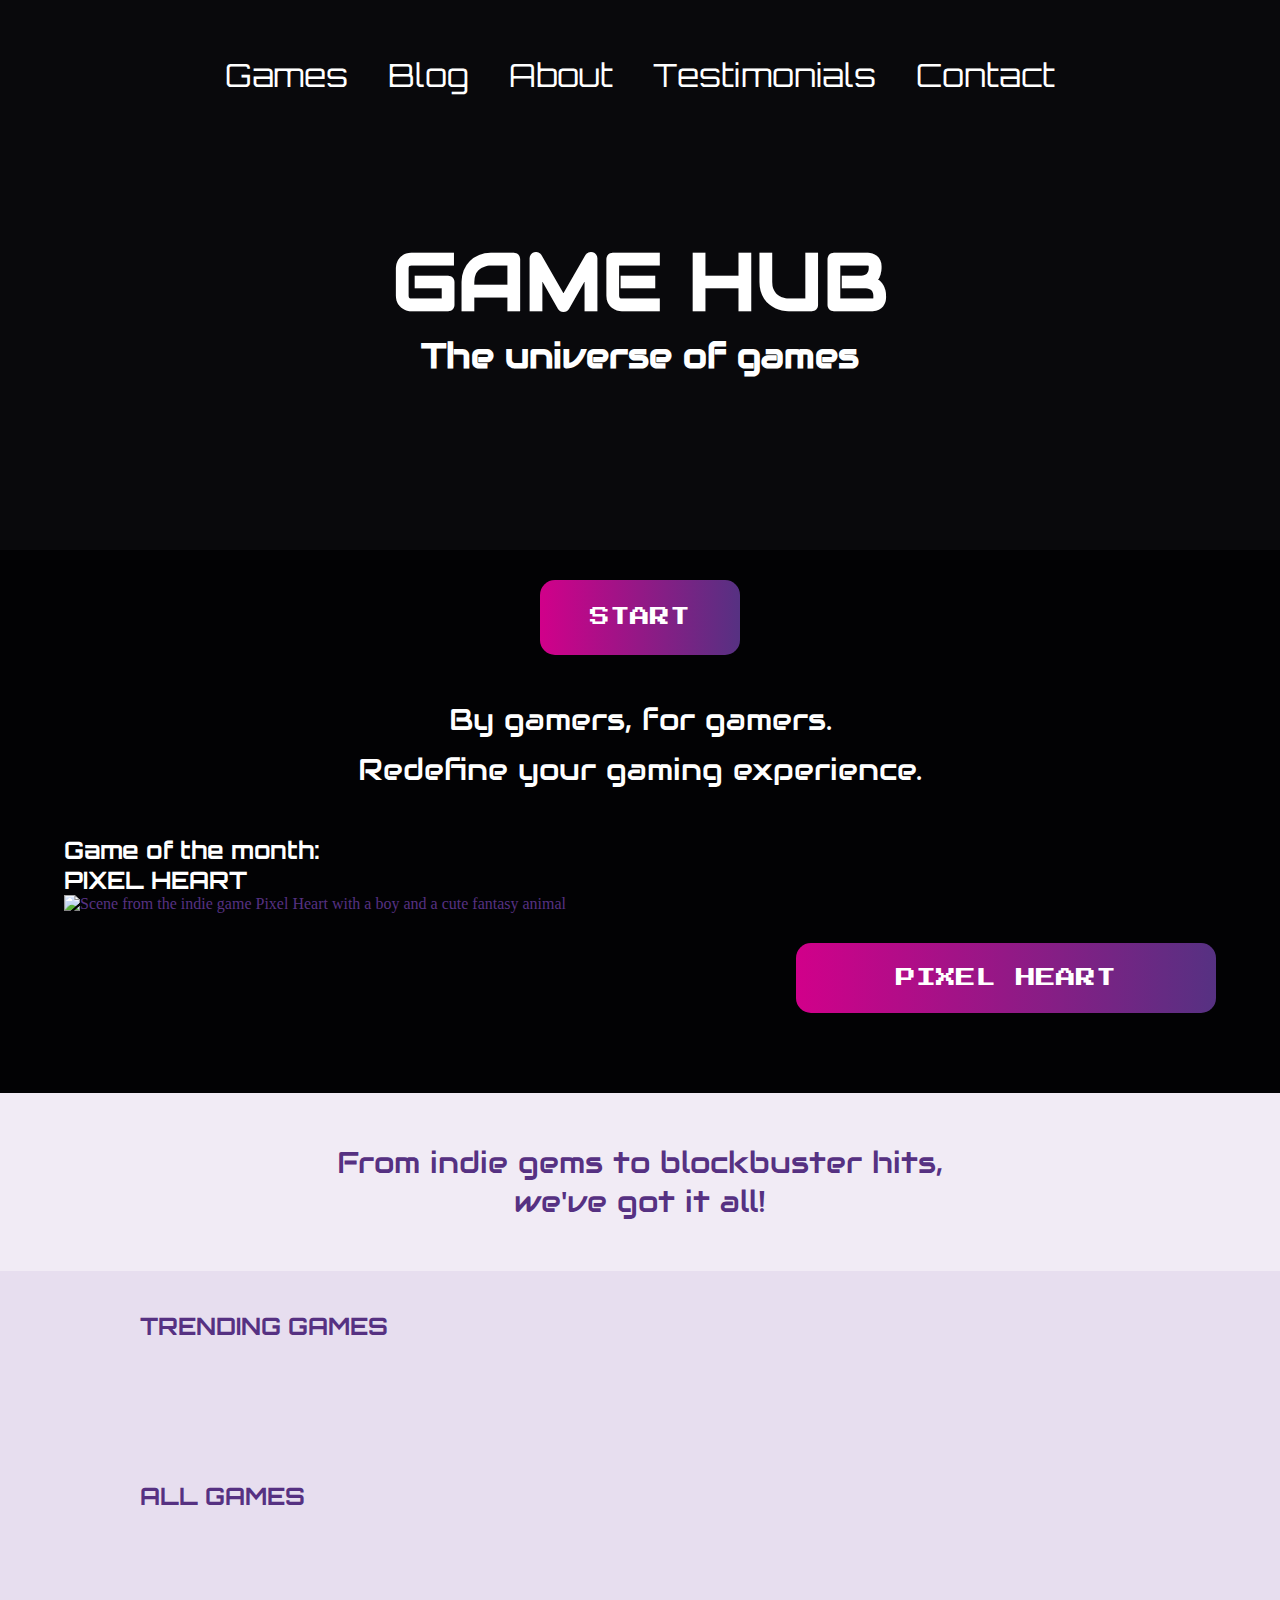
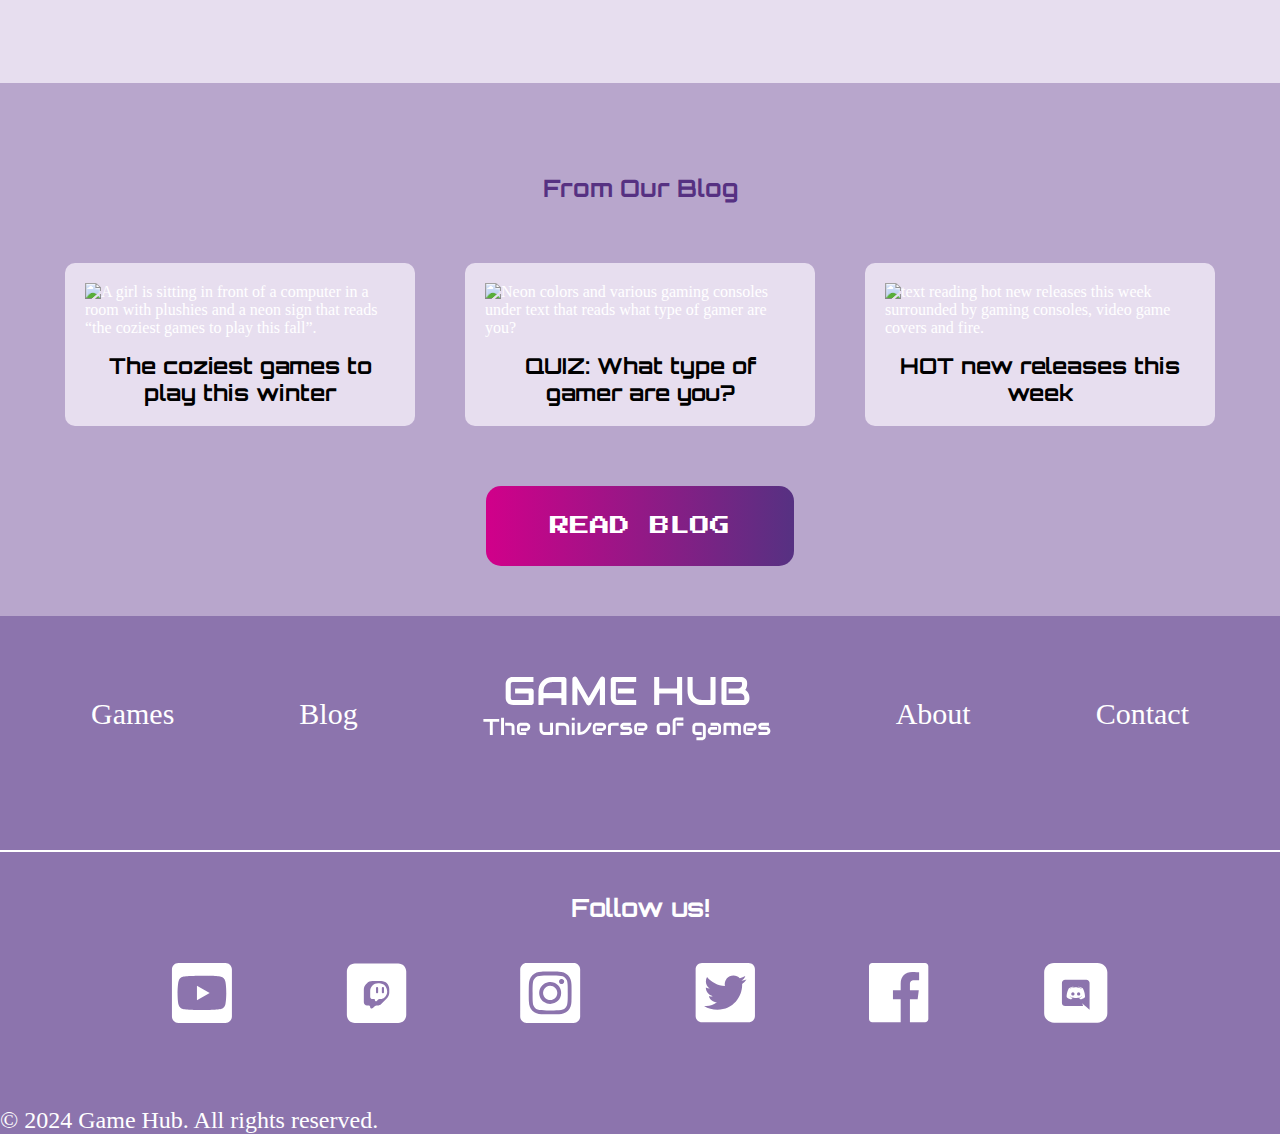
==== commit 0f1c299a: "tweaks" ====
--- a/index.html
+++ b/index.html
@@ -3,13 +3,35 @@
   <head>
     <meta charset="UTF-8" />
     <meta name="viewport" content="width=device-width, initial-scale=1.0" />
-    <meta name="description" content="Discover GameHub: Your destination for a wide range of computer games at competitive prices. Perfect for gamers looking to buy games." />
+    <meta
+      name="description"
+      content="Discover GameHub: Your destination for a wide range of computer games at competitive prices. Perfect for gamers looking to buy games."
+    />
     <title>Game Hub</title>
-      <link rel="icon" type="image/x-icon" href="/assets/images/icons8/icons8-game-controller-96.png" />
+    <link
+      rel="icon"
+      type="image/x-icon"
+      href="/assets/images/icons8/icons8-game-controller-96.png"
+    />
     <link rel="stylesheet" href="src/css/styles.css" />
     <link rel="preconnect" href="https://fonts.googleapis.com" />
     <link rel="preconnect" href="https://fonts.gstatic.com" crossorigin />
-    <link href="https://fonts.googleapis.com/css2?family=Audiowide&family=Orbitron&family=Press+Start+2P&display=swap" rel="stylesheet" />
+    <link
+      href="https://fonts.googleapis.com/css2?family=Audiowide&family=Orbitron&family=Press+Start+2P&display=swap"
+      rel="stylesheet"
+    />
+    <script defer src="javascript.js"></script>
+    <script defer src="single-game.js"></script>
+    <script defer src="breadcrumbs.js"></script>
+    <script defer src="game-image-gallery.js"></script>
+    <script defer src="loading-indicator.js"></script>
+    <script defer src="game-info-tabs.js"></script>
+    <script defer src="faq.js"></script>
+    <script defer src="reviewCard.js"></script>
+    <script defer src="reviewsAnchorTag.js"></script>
+    <script defer src="themeToggle.js"></script>
+    <script defer src="cart.js"></script>
+
   </head>
 
   <body>
@@ -20,7 +42,11 @@
 
     <div id="loading-indicator">
       <div class="loader-container">
-        <img src="assets/images/loading-indicator/Wedges@1.25x-5.3s-200px-200px.gif" alt="Loading..." class="page-loader" />
+        <img
+          src="assets/images/loading-indicator/Wedges@1.25x-5.3s-200px-200px.gif"
+          alt="Loading..."
+          class="page-loader"
+        />
       </div>
     </div>
 
@@ -28,12 +54,30 @@
       <!-- 1. Navigation Bar -->
       <nav class="navbar navbar__hero" role="navigation">
         <div class="navbar__content">
-          <input type="checkbox" id="navbar-toggle" class="navbar__checkbox" aria-label="Menu toggle" />
+          <input
+            type="checkbox"
+            id="navbar-toggle"
+            class="navbar__checkbox"
+            aria-label="Menu toggle"
+          />
           <label for="navbar-toggle" class="navbar__hamburger hamburger-white">
-            <svg width="75" height="58" viewBox="0 0 75 58" fill="none" xmlns="http://www.w3.org/2000/svg" id="hamburger-white">
-              <path d="M10 12.6958C10 11.207 11.207 10 12.6958 10H34.3926C35.8814 10 37.0885 11.207 37.0885 12.6958C37.0885 14.1847 35.8814 15.3917 34.3926 15.3917H12.6958C11.207 15.3917 10 14.1847 10 12.6958Z" />
-              <path d="M10 28.9698C10 27.4807 11.207 26.2739 12.6958 26.2739H61.4811C62.9699 26.2739 64.1769 27.4807 64.1769 28.9698C64.1769 30.4586 62.9699 31.6653 61.4811 31.6653H12.6958C11.207 31.6653 10 30.4586 10 28.9698Z" />
-              <path d="M12.6958 42.5474C11.207 42.5474 10 43.7544 10 45.2432C10 46.732 11.207 47.9391 12.6958 47.9391H45.228C46.7168 47.9391 47.9239 46.732 47.9239 45.2432C47.9239 43.7544 46.7168 42.5474 45.228 42.5474H12.6958Z" />
+            <svg
+              width="75"
+              height="58"
+              viewBox="0 0 75 58"
+              fill="none"
+              xmlns="http://www.w3.org/2000/svg"
+              id="hamburger-white"
+            >
+              <path
+                d="M10 12.6958C10 11.207 11.207 10 12.6958 10H34.3926C35.8814 10 37.0885 11.207 37.0885 12.6958C37.0885 14.1847 35.8814 15.3917 34.3926 15.3917H12.6958C11.207 15.3917 10 14.1847 10 12.6958Z"
+              />
+              <path
+                d="M10 28.9698C10 27.4807 11.207 26.2739 12.6958 26.2739H61.4811C62.9699 26.2739 64.1769 27.4807 64.1769 28.9698C64.1769 30.4586 62.9699 31.6653 61.4811 31.6653H12.6958C11.207 31.6653 10 30.4586 10 28.9698Z"
+              />
+              <path
+                d="M12.6958 42.5474C11.207 42.5474 10 43.7544 10 45.2432C10 46.732 11.207 47.9391 12.6958 47.9391H45.228C46.7168 47.9391 47.9239 46.732 47.9239 45.2432C47.9239 43.7544 46.7168 42.5474 45.228 42.5474H12.6958Z"
+              />
             </svg>
             <span class="visually-hidden">Menu</span>
           </label>
@@ -45,10 +89,35 @@
             <li><a href="about-us.html">About</a></li>
             <li><a href="testimonials.html">Testimonials</a></li>
             <li><a href="contact.html">Contact</a></li>
+            <li>
+              <div class="toggle-container">
+                <input
+                  type="checkbox"
+                  id="themeToggle"
+                  class="toggle-checkbox"
+                />
+                <label for="themeToggle" class="toggle-label">
+                  <div class="toggle-handle">
+                    <img
+                      src="assets/images/icons8/icons8-moon-96.png"
+                      alt="Dark Mode Icon"
+                      class="dark-mode-icon"
+                    />
+                    <img
+                      src="assets/images/icons8/icons8-sun-96 (1).png"
+                      alt="Light Mode Icon"
+                      class="light-mode-icon"
+                    />
+                  </div>
+                </label>
+              </div>
+            </li>
           </ul>
 
           <ul class="navbar__hero-list">
-            <li class="navbar__hero-list-item"><a href="games.html">Games</a></li>
+            <li class="navbar__hero-list-item">
+              <a href="games.html">Games</a>
+            </li>
             <li class="navbar__hero-list-item"><a href="blog.html">Blog</a></li>
             <li class="navbar__hero-list-item">
               <a href="about-us.html">About</a>
@@ -66,25 +135,34 @@
       <section class="hero">
         <h1 class="hero__title">GAME HUB</h1>
         <h2 class="hero__subtitle">The universe of games</h2>
-        <a href="games.html" class="button button--secondary">START</a>
-        <p class="hero__description">
-          By gamers, for gamers.
-          <br />
-          Redefine your gaming experience.
-        </p>
       </section>
     </div>
 
     <main>
       <div class="game-of-the-month">
         <div class="main-content__section">
+          <a href="games.html" class="button button--secondary button--start">START</a>
+
+          <p class="hero__description">
+            By gamers, for gamers.
+            <br />
+            Redefine your gaming experience.
+          </p>
           <h2 class="text-left">
             Game of the month:
             <br />
             PIXEL HEART
           </h2>
-          <img src="assets/images/index/pixel-heart-cover.png" class="game-of-the-month-image" alt="Scene from the indie game Pixel Heart with a boy and a cute fantasy animal" />
-          <a href="pixel-heart.html" class="button button--primary button-discover">pixel heart</a>
+          <img
+            src="assets/images/index/pixel-heart-cover.png"
+            class="game-of-the-month-image"
+            alt="Scene from the indie game Pixel Heart with a boy and a cute fantasy animal"
+          />
+          <a
+            href="pixel-heart.html"
+            class="button button--primary button-discover"
+            >pixel heart</a
+          >
         </div>
       </div>
 
@@ -97,7 +175,11 @@
       <section class="background-primary">
         <div class="main-content__section-80">
           <div class="spinner-container">
-            <img src="assets/images/loading-indicator/Bean Eater@1.25x-1.0s-200px-200px (1).gif" alt="Loading..." class="spinner" />
+            <img
+              src="assets/images/loading-indicator/Bean Eater@1.25x-1.0s-200px-200px (1).gif"
+              alt="Loading..."
+              class="spinner"
+            />
           </div>
           <div class="hidden-until-loaded">
             <h2 class="text-left">TRENDING GAMES</h2>
@@ -127,27 +209,41 @@
       <div class="blog-carousel-wrap">
         <a href="blog-post-1.html">
           <div class="blog-card">
-            <img alt="A girl is sitting in front of a computer in a room with plushies and a neon sign that reads “the coziest games to play this fall”." class="blog-image" src="assets/images/blog/cozy.png" />
-            <h3 class="blog-post-title">The coziest games to play this winter</h3>
+            <img
+              alt="A girl is sitting in front of a computer in a room with plushies and a neon sign that reads “the coziest games to play this fall”."
+              class="blog-image"
+              src="assets/images/blog/cozy.png"
+            />
+            <h3 class="blog-post-title">
+              The coziest games to play this winter
+            </h3>
           </div>
         </a>
 
         <a href="blog-post-2.html">
           <div class="blog-card">
-            <img alt="Neon colors and various gaming consoles under text that reads what type of gamer are you?" class="blog-image" src="assets/images/blog/quiz.png" />
+            <img
+              alt="Neon colors and various gaming consoles under text that reads what type of gamer are you?"
+              class="blog-image"
+              src="assets/images/blog/quiz.png"
+            />
             <h3 class="blog-post-title">QUIZ: What type of gamer are you?</h3>
           </div>
         </a>
         <a href="blog-post-1.html">
           <div class="blog-card">
-            <img alt="text reading hot new releases this week surrounded by gaming consoles, video game covers and fire. " class="blog-image" src="assets/images/blog/hot.png" />
+            <img
+              alt="text reading hot new releases this week surrounded by gaming consoles, video game covers and fire. "
+              class="blog-image"
+              src="assets/images/blog/hot.png"
+            />
             <h3 class="blog-post-title">HOT new releases this week</h3>
           </div>
         </a>
       </div>
 
       <a href="blog.html" class="button button--blog">read blog</a>
-      <div class="decorative-line"></div>
+
     </section>
 
     <!-- 5. Footer -->
@@ -161,7 +257,13 @@
 
           <li class="footer__logo">
             <a href="index.html" class="footer__logo">
-              <svg width="288" height="65" viewBox="0 0 288 65" fill="none" xmlns="http://www.w3.org/2000/svg">
+              <svg
+                width="288"
+                height="65"
+                viewBox="0 0 288 65"
+                fill="none"
+                xmlns="http://www.w3.org/2000/svg"
+              >
                 <path
                   d="M50.6799 26.4414C50.6799 26.806 50.6148 27.1445 50.4846 27.457C50.3544 27.7695 50.1721 28.043 49.9377 28.2773C49.7163 28.4987 49.4494 28.6745 49.1369 28.8047C48.8244 28.9349 48.4859 29 48.1213 29H29.801C29.3322 29 28.8244 28.9479 28.2775 28.8438C27.7437 28.7266 27.2098 28.5508 26.676 28.3164C26.1551 28.082 25.6538 27.7826 25.1721 27.418C24.6903 27.0404 24.2606 26.5911 23.883 26.0703C23.5184 25.5365 23.2255 24.9245 23.0041 24.2344C22.7828 23.5312 22.6721 22.7435 22.6721 21.8711V8.12109C22.6721 7.65234 22.7242 7.15104 22.8283 6.61719C22.9455 6.07031 23.1213 5.53646 23.3557 5.01562C23.59 4.48177 23.896 3.97396 24.2736 3.49219C24.6512 3.01042 25.1005 2.58724 25.6213 2.22266C26.1551 1.84505 26.7671 1.54557 27.4572 1.32422C28.1473 1.10286 28.9286 0.992188 29.801 0.992188H50.4455V6.07031H29.801C29.1369 6.07031 28.6291 6.24609 28.2775 6.59766C27.926 6.94922 27.7502 7.47005 27.7502 8.16016V21.8711C27.7502 22.5221 27.926 23.0299 28.2775 23.3945C28.6421 23.7461 29.1499 23.9219 29.801 23.9219H45.6018V17.5547H32.0861V12.4375H48.1213C48.4859 12.4375 48.8244 12.5091 49.1369 12.6523C49.4494 12.7826 49.7163 12.9648 49.9377 13.1992C50.1721 13.4336 50.3544 13.707 50.4846 14.0195C50.6148 14.319 50.6799 14.6445 50.6799 14.9961V26.4414ZM83.4533 29H78.3752V22.125H60.5236V29H55.4455V14.9961C55.4455 12.9518 55.7971 11.0703 56.5002 9.35156C57.2033 7.63281 58.1799 6.15495 59.4299 4.91797C60.6799 3.68099 62.1578 2.71745 63.8635 2.02734C65.5692 1.33724 67.4312 0.992188 69.4494 0.992188H80.8947C81.2463 0.992188 81.5783 1.05729 81.8908 1.1875C82.2033 1.31771 82.4768 1.5 82.7111 1.73438C82.9455 1.96875 83.1278 2.24219 83.258 2.55469C83.3882 2.86719 83.4533 3.19922 83.4533 3.55078V29ZM60.5236 17.0469H78.3752V6.07031H69.4494C69.2932 6.07031 68.9611 6.09635 68.4533 6.14844C67.9585 6.1875 67.3791 6.29818 66.715 6.48047C66.064 6.66276 65.3739 6.94271 64.6447 7.32031C63.9156 7.69792 63.245 8.21875 62.633 8.88281C62.021 9.54688 61.5132 10.3802 61.1096 11.3828C60.7189 12.3724 60.5236 13.5768 60.5236 14.9961V17.0469ZM121.969 29H116.852V12.3203L107.848 28.1602C107.627 28.5638 107.314 28.8698 106.91 29.0781C106.52 29.2865 106.097 29.3906 105.641 29.3906C105.198 29.3906 104.781 29.2865 104.391 29.0781C104.013 28.8698 103.714 28.5638 103.492 28.1602L94.4494 12.3203V29H89.3713V3.16016C89.3713 2.57422 89.5406 2.05339 89.8791 1.59766C90.2307 1.14193 90.6864 0.835938 91.2463 0.679688C91.5197 0.614583 91.7932 0.595052 92.0666 0.621094C92.34 0.634115 92.6005 0.692708 92.8479 0.796875C93.1083 0.888021 93.3426 1.02474 93.551 1.20703C93.7593 1.3763 93.9351 1.58464 94.0783 1.83203L105.641 21.9297L117.203 1.83203C117.503 1.33724 117.913 0.985677 118.434 0.777344C118.968 0.56901 119.521 0.536458 120.094 0.679688C120.641 0.835938 121.09 1.14193 121.442 1.59766C121.793 2.05339 121.969 2.57422 121.969 3.16016V29ZM150.914 17.5547H134.879V12.4375H150.914V17.5547ZM153.199 29H134.879C134.176 29 133.408 28.8763 132.574 28.6289C131.741 28.3815 130.966 27.9779 130.25 27.418C129.547 26.8451 128.955 26.1094 128.473 25.2109C128.004 24.2995 127.77 23.1862 127.77 21.8711V3.55078C127.77 3.19922 127.835 2.86719 127.965 2.55469C128.095 2.24219 128.271 1.96875 128.492 1.73438C128.727 1.5 129 1.31771 129.313 1.1875C129.625 1.05729 129.964 0.992188 130.328 0.992188H153.199V6.07031H132.848V21.8711C132.848 22.5352 133.024 23.043 133.375 23.3945C133.727 23.7461 134.241 23.9219 134.918 23.9219H153.199V29ZM176.246 12.4375H194.078V0.992188H199.156V29H194.078V17.5547H176.246V29H171.168V0.992188H176.246V12.4375ZM232.555 26.4414C232.555 26.806 232.49 27.1445 232.36 27.457C232.229 27.7695 232.047 28.043 231.813 28.2773C231.578 28.4987 231.305 28.6745 230.992 28.8047C230.68 28.9349 230.348 29 229.996 29H218.551C217.47 29 216.377 28.8828 215.27 28.6484C214.163 28.4141 213.089 28.056 212.047 27.5742C211.018 27.0794 210.048 26.4544 209.137 25.6992C208.225 24.944 207.425 24.0521 206.735 23.0234C206.057 21.9818 205.524 20.7969 205.133 19.4688C204.742 18.1276 204.547 16.6367 204.547 14.9961V0.992188H209.625V14.9961C209.625 16.4284 209.821 17.6393 210.211 18.6289C210.615 19.6185 211.123 20.4453 211.735 21.1094C212.347 21.7734 213.017 22.2943 213.746 22.6719C214.475 23.0495 215.166 23.3294 215.817 23.5117C216.481 23.694 217.06 23.8112 217.555 23.8633C218.063 23.9023 218.395 23.9219 218.551 23.9219H227.477V0.992188H232.555V26.4414ZM266.422 22.8477C266.422 23.4727 266.311 24.1432 266.09 24.8594C265.882 25.5755 265.53 26.2396 265.035 26.8516C264.554 27.4635 263.922 27.9779 263.141 28.3945C262.36 28.7982 261.403 29 260.27 29H240.992C240.628 29 240.289 28.9349 239.977 28.8047C239.664 28.6745 239.391 28.4987 239.156 28.2773C238.935 28.043 238.759 27.7695 238.629 27.457C238.499 27.1445 238.434 26.806 238.434 26.4414V3.55078C238.434 3.19922 238.499 2.86719 238.629 2.55469C238.759 2.24219 238.935 1.96875 239.156 1.73438C239.391 1.5 239.664 1.31771 239.977 1.1875C240.289 1.05729 240.628 0.992188 240.992 0.992188H257.985C258.61 0.992188 259.28 1.10286 259.996 1.32422C260.712 1.54557 261.377 1.90365 261.988 2.39844C262.613 2.88021 263.128 3.51172 263.531 4.29297C263.948 5.07422 264.156 6.03125 264.156 7.16406V8.12109C264.156 9.01953 264.007 9.98958 263.707 11.0312C263.408 12.0599 262.926 13.0365 262.262 13.9609C262.835 14.3125 263.369 14.7357 263.863 15.2305C264.371 15.7253 264.814 16.2982 265.192 16.9492C265.569 17.6003 265.869 18.3359 266.09 19.1562C266.311 19.9766 266.422 20.8815 266.422 21.8711V22.8477ZM261.344 21.8711C261.344 21.207 261.24 20.6146 261.031 20.0938C260.823 19.5599 260.53 19.1042 260.153 18.7266C259.775 18.349 259.319 18.0625 258.785 17.8672C258.252 17.6589 257.653 17.5547 256.988 17.5547H245.543V12.4375H254.703C255.367 12.4375 255.966 12.3398 256.5 12.1445C257.034 11.9362 257.49 11.6432 257.867 11.2656C258.245 10.888 258.531 10.4388 258.727 9.91797C258.935 9.38411 259.039 8.78516 259.039 8.12109V7.16406C259.039 6.4349 258.688 6.07031 257.985 6.07031H243.512V23.9219H260.27C260.361 23.9219 260.472 23.9154 260.602 23.9023C260.732 23.8893 260.849 23.8503 260.953 23.7852C261.057 23.7201 261.149 23.6094 261.227 23.4531C261.305 23.2969 261.344 23.082 261.344 22.8086V21.8711ZM16.1975 45.8154H9.76241V59H6.84248V45.8154H0.396194V42.8955H16.1975V45.8154ZM31.5271 59H28.6071V50.9478C28.6071 50.5659 28.5098 50.2777 28.3151 50.083C28.1205 49.8809 27.8285 49.7798 27.4392 49.7798H22.1721V46.8599H27.4392C27.7162 46.8599 28.0082 46.8936 28.3151 46.9609C28.6221 47.0208 28.9253 47.1182 29.2248 47.2529C29.5318 47.3877 29.8238 47.5636 30.1008 47.7808C30.3778 47.9904 30.6211 48.2487 30.8308 48.5557C31.0404 48.8551 31.2089 49.2033 31.3361 49.6001C31.4634 49.9969 31.5271 50.4461 31.5271 50.9478V59ZM20.9929 59H18.073V41.7275H20.9929V59ZM47.2609 50.8804C47.2609 51.2847 47.1898 51.7227 47.0476 52.1943C46.9053 52.6585 46.6732 53.0928 46.3513 53.4971C46.0368 53.8939 45.6213 54.2271 45.1047 54.4966C44.5956 54.7661 43.9742 54.9009 43.2404 54.9009H37.9733V52.127H43.2404C43.6372 52.127 43.9442 52.0072 44.1613 51.7676C44.3785 51.5205 44.487 51.2173 44.487 50.8579C44.487 50.4761 44.3635 50.1766 44.1164 49.9595C43.8768 49.7424 43.5848 49.6338 43.2404 49.6338H37.9733C37.5765 49.6338 37.2696 49.7573 37.0524 50.0044C36.8353 50.244 36.7268 50.5435 36.7268 50.9028V54.9795C36.7268 55.3688 36.8466 55.672 37.0861 55.8892C37.3332 56.1063 37.6364 56.2148 37.9958 56.2148H43.2404V59H37.9733C37.569 59 37.1311 58.9289 36.6594 58.7866C36.1952 58.6444 35.7609 58.416 35.3566 58.1016C34.9598 57.7796 34.6267 57.3641 34.3571 56.855C34.0876 56.3384 33.9528 55.7132 33.9528 54.9795V50.8804C33.9528 50.4761 34.024 50.0418 34.1662 49.5776C34.3085 49.106 34.5368 48.6717 34.8513 48.2749C35.1732 47.8706 35.5887 47.5337 36.0979 47.2642C36.6145 46.9946 37.2396 46.8599 37.9733 46.8599H43.2404C43.6447 46.8599 44.079 46.931 44.5432 47.0732C45.0148 47.2155 45.4491 47.4476 45.8459 47.7695C46.2502 48.084 46.5871 48.4995 46.8566 49.0161C47.1262 49.5252 47.2609 50.1466 47.2609 50.8804ZM69.9802 57.5288C69.9802 57.7384 69.9427 57.9331 69.8679 58.1128C69.793 58.2925 69.6882 58.4497 69.5534 58.5845C69.4261 58.7118 69.2727 58.8128 69.093 58.8877C68.9208 58.9626 68.7336 59 68.5314 59H61.9279C61.5686 59 61.183 58.9588 60.7712 58.8765C60.3669 58.7941 59.9663 58.6631 59.5695 58.4834C59.1727 58.2962 58.7871 58.0641 58.4128 57.7871C58.0459 57.5026 57.724 57.1619 57.447 56.7651C57.17 56.3608 56.9453 55.8966 56.7731 55.3726C56.6084 54.8485 56.5261 54.257 56.5261 53.5981V46.8599H59.446V53.5981C59.446 53.98 59.5096 54.3244 59.6369 54.6313C59.7717 54.9308 59.9514 55.1891 60.176 55.4062C60.4006 55.6234 60.6626 55.7918 60.9621 55.9116C61.2691 56.0239 61.5985 56.0801 61.9504 56.0801H67.0603V46.8599H69.9802V57.5288ZM86.1745 59H83.2546V52.2617C83.2546 51.8799 83.1872 51.5392 83.0524 51.2397C82.9252 50.9328 82.7492 50.6707 82.5246 50.4536C82.3 50.2365 82.0342 50.0718 81.7272 49.9595C81.4278 49.8397 81.1021 49.7798 80.7502 49.7798H75.6403V59H72.7204V48.3086C72.7204 48.1064 72.7578 47.9193 72.8327 47.7471C72.9076 47.5674 73.0124 47.4139 73.1472 47.2866C73.2819 47.1519 73.4392 47.047 73.6189 46.9722C73.7985 46.8973 73.9895 46.8599 74.1916 46.8599H80.7727C81.1395 46.8599 81.5251 46.901 81.9294 46.9834C82.3412 47.0658 82.7455 47.2005 83.1423 47.3877C83.5466 47.5674 83.9284 47.7995 84.2878 48.084C84.6547 48.361 84.9766 48.7017 85.2536 49.106C85.5381 49.5028 85.7627 49.9632 85.9274 50.4873C86.0922 51.0114 86.1745 51.6029 86.1745 52.2617V59ZM91.6999 44.3667H88.78V41.7275H91.6999V44.3667ZM91.6999 59H88.78V46.8599H91.6999V59ZM108.995 46.8599C108.665 47.8856 108.28 48.8963 107.838 49.8921C107.396 50.8879 106.887 51.8387 106.311 52.7446C105.742 53.6431 105.102 54.4779 104.39 55.249C103.687 56.0127 102.904 56.6753 102.043 57.2368C101.19 57.7909 100.258 58.2288 99.2468 58.5508C98.2435 58.8652 97.1542 59.0225 95.9787 59.0225C95.7766 59.0225 95.5856 58.985 95.406 58.9102C95.2263 58.8353 95.069 58.7342 94.9343 58.6069C94.7995 58.4722 94.6947 58.3187 94.6198 58.1465C94.545 57.9668 94.5075 57.7759 94.5075 57.5737V46.8599H97.4274V55.9902C98.1387 55.9902 98.82 55.8368 99.4714 55.5298C100.13 55.2228 100.752 54.8185 101.336 54.3169C101.92 53.8078 102.459 53.2313 102.953 52.5874C103.454 51.9435 103.9 51.2847 104.289 50.6108C104.679 49.9295 105.008 49.2632 105.278 48.6118C105.555 47.9604 105.76 47.3765 105.895 46.8599H108.995ZM123.112 50.8804C123.112 51.2847 123.04 51.7227 122.898 52.1943C122.756 52.6585 122.524 53.0928 122.202 53.4971C121.887 53.8939 121.472 54.2271 120.955 54.4966C120.446 54.7661 119.825 54.9009 119.091 54.9009H113.824V52.127H119.091C119.488 52.127 119.795 52.0072 120.012 51.7676C120.229 51.5205 120.338 51.2173 120.338 50.8579C120.338 50.4761 120.214 50.1766 119.967 49.9595C119.727 49.7424 119.435 49.6338 119.091 49.6338H113.824C113.427 49.6338 113.12 49.7573 112.903 50.0044C112.686 50.244 112.577 50.5435 112.577 50.9028V54.9795C112.577 55.3688 112.697 55.672 112.937 55.8892C113.184 56.1063 113.487 56.2148 113.846 56.2148H119.091V59H113.824C113.42 59 112.982 58.9289 112.51 58.7866C112.046 58.6444 111.612 58.416 111.207 58.1016C110.81 57.7796 110.477 57.3641 110.208 56.855C109.938 56.3384 109.803 55.7132 109.803 54.9795V50.8804C109.803 50.4761 109.875 50.0418 110.017 49.5776C110.159 49.106 110.387 48.6717 110.702 48.2749C111.024 47.8706 111.439 47.5337 111.948 47.2642C112.465 46.9946 113.09 46.8599 113.824 46.8599H119.091C119.495 46.8599 119.93 46.931 120.394 47.0732C120.865 47.2155 121.3 47.4476 121.696 47.7695C122.101 48.084 122.438 48.4995 122.707 49.0161C122.977 49.5252 123.112 50.1466 123.112 50.8804ZM135.701 49.7798H129.131C128.734 49.7798 128.435 49.8809 128.233 50.083C128.03 50.2777 127.929 50.5659 127.929 50.9478V59H125.009V50.9478C125.009 50.4461 125.073 49.9969 125.2 49.6001C125.328 49.2033 125.496 48.8551 125.706 48.5557C125.923 48.2487 126.17 47.9904 126.447 47.7808C126.724 47.5636 127.012 47.3877 127.312 47.2529C127.619 47.1182 127.926 47.0208 128.233 46.9609C128.547 46.8936 128.839 46.8599 129.109 46.8599H135.701V49.7798ZM149.368 54.9009C149.368 55.4025 149.305 55.8555 149.177 56.2598C149.05 56.6566 148.882 57.0085 148.672 57.3154C148.462 57.6149 148.219 57.8732 147.942 58.0903C147.665 58.3 147.373 58.4722 147.066 58.6069C146.767 58.7417 146.46 58.8428 146.145 58.9102C145.838 58.9701 145.546 59 145.269 59H137.363V56.0801H145.247C145.644 56.0801 145.943 55.979 146.145 55.7769C146.347 55.5747 146.448 55.2827 146.448 54.9009C146.411 54.1222 146.018 53.7329 145.269 53.7329H140.743C140.099 53.7329 139.553 53.6206 139.104 53.396C138.654 53.1714 138.288 52.8906 138.003 52.5537C137.726 52.2168 137.524 51.8537 137.397 51.4644C137.277 51.075 137.217 50.7119 137.217 50.375C137.217 49.7236 137.333 49.1771 137.565 48.7354C137.797 48.2861 138.089 47.923 138.441 47.646C138.793 47.369 139.175 47.1706 139.587 47.0508C139.998 46.9235 140.384 46.8599 140.743 46.8599H147.92V49.7798H140.766C140.616 49.7798 140.496 49.7985 140.406 49.8359C140.324 49.8659 140.26 49.9108 140.216 49.9707C140.178 50.0231 140.156 50.083 140.148 50.1504C140.141 50.2103 140.137 50.2702 140.137 50.3301C140.144 50.4499 140.167 50.5435 140.204 50.6108C140.242 50.6782 140.287 50.7269 140.339 50.7568C140.399 50.7868 140.463 50.8055 140.53 50.813C140.605 50.813 140.676 50.813 140.743 50.813H145.269C146.018 50.813 146.654 50.9478 147.178 51.2173C147.703 51.4868 148.126 51.8275 148.447 52.2393C148.769 52.6436 149.002 53.0853 149.144 53.5645C149.293 54.0436 149.368 54.4891 149.368 54.9009ZM164.485 50.8804C164.485 51.2847 164.413 51.7227 164.271 52.1943C164.129 52.6585 163.897 53.0928 163.575 53.4971C163.26 53.8939 162.845 54.2271 162.328 54.4966C161.819 54.7661 161.198 54.9009 160.464 54.9009H155.197V52.127H160.464C160.861 52.127 161.168 52.0072 161.385 51.7676C161.602 51.5205 161.711 51.2173 161.711 50.8579C161.711 50.4761 161.587 50.1766 161.34 49.9595C161.1 49.7424 160.808 49.6338 160.464 49.6338H155.197C154.8 49.6338 154.493 49.7573 154.276 50.0044C154.059 50.244 153.95 50.5435 153.95 50.9028V54.9795C153.95 55.3688 154.07 55.672 154.31 55.8892C154.557 56.1063 154.86 56.2148 155.219 56.2148H160.464V59H155.197C154.793 59 154.355 58.9289 153.883 58.7866C153.419 58.6444 152.985 58.416 152.58 58.1016C152.183 57.7796 151.85 57.3641 151.581 56.855C151.311 56.3384 151.176 55.7132 151.176 54.9795V50.8804C151.176 50.4761 151.248 50.0418 151.39 49.5776C151.532 49.106 151.76 48.6717 152.075 48.2749C152.397 47.8706 152.812 47.5337 153.321 47.2642C153.838 46.9946 154.463 46.8599 155.197 46.8599H160.464C160.868 46.8599 161.303 46.931 161.767 47.0732C162.238 47.2155 162.673 47.4476 163.07 47.7695C163.474 48.084 163.811 48.4995 164.08 49.0161C164.35 49.5252 164.485 50.1466 164.485 50.8804ZM187.136 54.9009C187.136 55.4025 187.073 55.8555 186.946 56.2598C186.818 56.6566 186.65 57.0085 186.44 57.3154C186.231 57.6149 185.987 57.8732 185.71 58.0903C185.433 58.3 185.141 58.4722 184.834 58.6069C184.535 58.7417 184.228 58.8428 183.913 58.9102C183.606 58.9701 183.314 59 183.037 59H177.77C177.366 59 176.924 58.9289 176.445 58.7866C175.966 58.6444 175.52 58.4123 175.109 58.0903C174.704 57.7609 174.364 57.3379 174.087 56.8213C173.817 56.2972 173.682 55.6571 173.682 54.9009V50.9478C173.682 50.1991 173.817 49.5664 174.087 49.0498C174.364 48.5257 174.704 48.1027 175.109 47.7808C175.52 47.4513 175.966 47.2155 176.445 47.0732C176.924 46.931 177.366 46.8599 177.77 46.8599H183.037C183.786 46.8599 184.422 46.9946 184.946 47.2642C185.471 47.5337 185.894 47.8743 186.216 48.2861C186.537 48.6904 186.77 49.1322 186.912 49.6113C187.062 50.0905 187.136 50.536 187.136 50.9478V54.9009ZM184.217 50.9702C184.217 50.5659 184.115 50.2664 183.913 50.0718C183.711 49.8771 183.419 49.7798 183.037 49.7798H177.793C177.403 49.7798 177.108 49.8809 176.905 50.083C176.703 50.2777 176.602 50.5659 176.602 50.9478V54.9009C176.602 55.2827 176.703 55.5747 176.905 55.7769C177.108 55.979 177.403 56.0801 177.793 56.0801H183.037C183.434 56.0801 183.73 55.979 183.925 55.7769C184.119 55.5747 184.217 55.2827 184.217 54.9009V50.9702ZM200.377 49.7798H193.774V46.8599H200.377V49.7798ZM200.377 44.5127H193.796C193.399 44.5127 193.1 44.6138 192.898 44.8159C192.696 45.0106 192.594 45.2988 192.594 45.6807V59H189.675V45.6807C189.675 45.179 189.738 44.7298 189.865 44.333C189.993 43.9362 190.161 43.5881 190.371 43.2886C190.588 42.9816 190.835 42.7233 191.112 42.5137C191.389 42.2965 191.677 42.1206 191.977 41.9858C192.284 41.8511 192.591 41.7537 192.898 41.6938C193.205 41.6265 193.497 41.5928 193.774 41.5928H200.377V44.5127ZM222.804 60.168C222.804 60.6696 222.741 61.1188 222.613 61.5156C222.486 61.9199 222.318 62.2718 222.108 62.5713C221.898 62.8783 221.655 63.1366 221.378 63.3462C221.101 63.5633 220.809 63.7393 220.502 63.874C220.203 64.0088 219.896 64.1061 219.581 64.166C219.274 64.2334 218.982 64.2671 218.705 64.2671H213.438V61.3472H218.705C219.102 61.3472 219.398 61.2461 219.592 61.0439C219.787 60.8418 219.884 60.5498 219.884 60.168V50.9478C219.884 50.5659 219.787 50.2777 219.592 50.083C219.398 49.8809 219.102 49.7798 218.705 49.7798H213.438C213.079 49.7798 212.794 49.8921 212.585 50.1167C212.375 50.3338 212.27 50.6108 212.27 50.9478V54.9009C212.27 55.2827 212.371 55.5747 212.573 55.7769C212.776 55.979 213.071 56.0801 213.461 56.0801H218.705V59H213.438C213.161 59 212.869 58.9701 212.562 58.9102C212.255 58.8428 211.948 58.7417 211.641 58.6069C211.342 58.4722 211.054 58.3 210.777 58.0903C210.5 57.8732 210.256 57.6149 210.047 57.3154C209.837 57.0085 209.668 56.6566 209.541 56.2598C209.414 55.8555 209.35 55.4025 209.35 54.9009V50.9478C209.35 50.6707 209.38 50.3787 209.44 50.0718C209.508 49.7648 209.609 49.4616 209.743 49.1621C209.878 48.8551 210.05 48.5632 210.26 48.2861C210.477 48.0091 210.735 47.7658 211.035 47.5562C211.342 47.3465 211.694 47.1781 212.091 47.0508C212.487 46.9235 212.937 46.8599 213.438 46.8599H218.705C218.982 46.8599 219.274 46.8936 219.581 46.9609C219.896 47.0208 220.203 47.1182 220.502 47.2529C220.809 47.3877 221.101 47.5636 221.378 47.7808C221.655 47.9904 221.898 48.2487 222.108 48.5557C222.318 48.8551 222.486 49.2033 222.613 49.6001C222.741 49.9969 222.804 50.4461 222.804 50.9478V60.168ZM238.01 54.9795C238.01 55.3838 237.939 55.8218 237.797 56.2935C237.655 56.7576 237.423 57.1919 237.101 57.5962C236.786 57.993 236.371 58.3262 235.854 58.5957C235.345 58.8652 234.724 59 233.99 59H228.723C228.319 59 227.881 58.9289 227.409 58.7866C226.945 58.6444 226.51 58.416 226.106 58.1016C225.709 57.7796 225.376 57.3641 225.107 56.855C224.837 56.3384 224.702 55.7132 224.702 54.9795C224.702 54.5752 224.773 54.1372 224.916 53.6655C225.058 53.1938 225.286 52.7596 225.601 52.3628C225.923 51.9585 226.338 51.6216 226.847 51.3521C227.364 51.0825 227.989 50.9478 228.723 50.9478H233.99V53.7329H228.723C228.326 53.7329 228.019 53.8564 227.802 54.1035C227.585 54.3431 227.476 54.6426 227.476 55.002C227.476 55.3838 227.6 55.6833 227.847 55.9004C228.101 56.11 228.401 56.2148 228.745 56.2148H233.99C234.387 56.2148 234.694 56.0951 234.911 55.8555C235.128 55.6159 235.237 55.3164 235.237 54.957V50.8804C235.237 50.4985 235.117 50.1953 234.877 49.9707C234.645 49.7461 234.349 49.6338 233.99 49.6338H227.577V46.8599H233.99C234.394 46.8599 234.828 46.931 235.293 47.0732C235.764 47.2155 236.199 47.4476 236.595 47.7695C237 48.084 237.337 48.4995 237.606 49.0161C237.876 49.5252 238.01 50.1466 238.01 50.8804V54.9795ZM251.341 59H248.421V50.9478C248.421 50.5659 248.32 50.2777 248.118 50.083C247.916 49.8809 247.616 49.7798 247.219 49.7798H243.424V59H240.504V48.3086C240.504 48.1064 240.541 47.9193 240.616 47.7471C240.691 47.5674 240.796 47.4139 240.93 47.2866C241.065 47.1519 241.222 47.047 241.402 46.9722C241.582 46.8973 241.773 46.8599 241.975 46.8599H247.242C247.646 46.8599 248.08 46.931 248.545 47.0732C249.009 47.2155 249.451 47.4438 249.87 47.7583V46.8599H253.823C254.1 46.8599 254.392 46.8936 254.699 46.9609C255.006 47.0208 255.309 47.1182 255.609 47.2529C255.916 47.3877 256.208 47.5636 256.485 47.7808C256.762 47.9904 257.005 48.2487 257.215 48.5557C257.424 48.8551 257.593 49.2033 257.72 49.6001C257.847 49.9969 257.911 50.4461 257.911 50.9478V59H254.991V50.9478C254.991 50.5659 254.894 50.2777 254.699 50.083C254.512 49.8809 254.22 49.7798 253.823 49.7798H251.195C251.292 50.1392 251.341 50.5285 251.341 50.9478V59ZM273.667 50.8804C273.667 51.2847 273.596 51.7227 273.454 52.1943C273.312 52.6585 273.079 53.0928 272.758 53.4971C272.443 53.8939 272.028 54.2271 271.511 54.4966C271.002 54.7661 270.38 54.9009 269.647 54.9009H264.38V52.127H269.647C270.043 52.127 270.35 52.0072 270.568 51.7676C270.785 51.5205 270.893 51.2173 270.893 50.8579C270.893 50.4761 270.77 50.1766 270.523 49.9595C270.283 49.7424 269.991 49.6338 269.647 49.6338H264.38C263.983 49.6338 263.676 49.7573 263.459 50.0044C263.242 50.244 263.133 50.5435 263.133 50.9028V54.9795C263.133 55.3688 263.253 55.672 263.492 55.8892C263.739 56.1063 264.043 56.2148 264.402 56.2148H269.647V59H264.38C263.975 59 263.537 58.9289 263.066 58.7866C262.601 58.6444 262.167 58.416 261.763 58.1016C261.366 57.7796 261.033 57.3641 260.763 56.855C260.494 56.3384 260.359 55.7132 260.359 54.9795V50.8804C260.359 50.4761 260.43 50.0418 260.572 49.5776C260.715 49.106 260.943 48.6717 261.258 48.2749C261.579 47.8706 261.995 47.5337 262.504 47.2642C263.021 46.9946 263.646 46.8599 264.38 46.8599H269.647C270.051 46.8599 270.485 46.931 270.949 47.0732C271.421 47.2155 271.855 47.4476 272.252 47.7695C272.656 48.084 272.993 48.4995 273.263 49.0161C273.532 49.5252 273.667 50.1466 273.667 50.8804ZM287.368 54.9009C287.368 55.4025 287.305 55.8555 287.177 56.2598C287.05 56.6566 286.882 57.0085 286.672 57.3154C286.462 57.6149 286.219 57.8732 285.942 58.0903C285.665 58.3 285.373 58.4722 285.066 58.6069C284.767 58.7417 284.46 58.8428 284.145 58.9102C283.838 58.9701 283.546 59 283.269 59H275.363V56.0801H283.247C283.644 56.0801 283.943 55.979 284.145 55.7769C284.347 55.5747 284.448 55.2827 284.448 54.9009C284.411 54.1222 284.018 53.7329 283.269 53.7329H278.743C278.099 53.7329 277.553 53.6206 277.104 53.396C276.654 53.1714 276.288 52.8906 276.003 52.5537C275.726 52.2168 275.524 51.8537 275.397 51.4644C275.277 51.075 275.217 50.7119 275.217 50.375C275.217 49.7236 275.333 49.1771 275.565 48.7354C275.797 48.2861 276.089 47.923 276.441 47.646C276.793 47.369 277.175 47.1706 277.587 47.0508C277.998 46.9235 278.384 46.8599 278.743 46.8599H285.92V49.7798H278.766C278.616 49.7798 278.496 49.7985 278.406 49.8359C278.324 49.8659 278.26 49.9108 278.216 49.9707C278.178 50.0231 278.156 50.083 278.148 50.1504C278.141 50.2103 278.137 50.2702 278.137 50.3301C278.144 50.4499 278.167 50.5435 278.204 50.6108C278.242 50.6782 278.287 50.7269 278.339 50.7568C278.399 50.7868 278.463 50.8055 278.53 50.813C278.605 50.813 278.676 50.813 278.743 50.813H283.269C284.018 50.813 284.654 50.9478 285.178 51.2173C285.702 51.4868 286.126 51.8275 286.447 52.2393C286.769 52.6436 287.001 53.0853 287.144 53.5645C287.293 54.0436 287.368 54.4891 287.368 54.9009Z"
                   fill="white"
@@ -181,13 +283,39 @@
       <div class="footer__social-media">
         <h3>Follow us!</h3>
         <div class="social-media__icons">
-          <a href="https://http://www.youtube.com" target="_blank" rel="noopener noreferrer" aria-label="Follow us on YouTube">
-            <svg width="76" height="75" viewBox="0 0 76 75" fill="none" xmlns="http://www.w3.org/2000/svg">
-              <path id="Vector" d="M31.6806 28.4229L47.6102 37.4628L31.6806 46.5026V28.4229ZM75.3866 8.02057V66.8381C75.3866 71.2661 71.7891 74.8587 67.3549 74.8587H8.45555C4.02137 74.8587 0.423828 71.2661 0.423828 66.8381V8.02057C0.423828 3.59255 4.02137 0 8.45555 0H67.3549C71.7891 0 75.3866 3.59255 75.3866 8.02057ZM68.3588 37.4795C68.3588 37.4795 68.3588 27.5206 67.0872 22.7417C66.3844 20.1016 64.3263 18.0296 61.6992 17.3278C56.9638 16.0411 37.9052 16.0411 37.9052 16.0411C37.9052 16.0411 18.8466 16.0411 14.1112 17.3278C11.4842 18.0296 9.42605 20.1016 8.72328 22.7417C7.45159 27.5039 7.45159 37.4795 7.45159 37.4795C7.45159 37.4795 7.45159 47.4383 8.72328 52.2173C9.42605 54.8574 11.4842 56.8458 14.1112 57.5476C18.8466 58.8175 37.9052 58.8175 37.9052 58.8175C37.9052 58.8175 56.9638 58.8175 61.6992 57.5309C64.3263 56.8291 66.3844 54.8407 67.0872 52.2006C68.3588 47.4383 68.3588 37.4795 68.3588 37.4795Z" fill="white" />
-            </svg>
-          </a>
-          <a href="https://http://www.twitch.com" target="_blank" rel="noopener noreferrer" aria-label="Follow us on Twitch">
-            <svg width="75" height="75" viewBox="0 0 75 75" fill="none" xmlns="http://www.w3.org/2000/svg">
+          <a
+            href="https://http://www.youtube.com"
+            target="_blank"
+            rel="noopener noreferrer"
+            aria-label="Follow us on YouTube"
+          >
+            <svg
+              width="76"
+              height="75"
+              viewBox="0 0 76 75"
+              fill="none"
+              xmlns="http://www.w3.org/2000/svg"
+            >
+              <path
+                id="Vector"
+                d="M31.6806 28.4229L47.6102 37.4628L31.6806 46.5026V28.4229ZM75.3866 8.02057V66.8381C75.3866 71.2661 71.7891 74.8587 67.3549 74.8587H8.45555C4.02137 74.8587 0.423828 71.2661 0.423828 66.8381V8.02057C0.423828 3.59255 4.02137 0 8.45555 0H67.3549C71.7891 0 75.3866 3.59255 75.3866 8.02057ZM68.3588 37.4795C68.3588 37.4795 68.3588 27.5206 67.0872 22.7417C66.3844 20.1016 64.3263 18.0296 61.6992 17.3278C56.9638 16.0411 37.9052 16.0411 37.9052 16.0411C37.9052 16.0411 18.8466 16.0411 14.1112 17.3278C11.4842 18.0296 9.42605 20.1016 8.72328 22.7417C7.45159 27.5039 7.45159 37.4795 7.45159 37.4795C7.45159 37.4795 7.45159 47.4383 8.72328 52.2173C9.42605 54.8574 11.4842 56.8458 14.1112 57.5476C18.8466 58.8175 37.9052 58.8175 37.9052 58.8175C37.9052 58.8175 56.9638 58.8175 61.6992 57.5309C64.3263 56.8291 66.3844 54.8407 67.0872 52.2006C68.3588 47.4383 68.3588 37.4795 68.3588 37.4795Z"
+                fill="white"
+              />
+            </svg>
+          </a>
+          <a
+            href="https://http://www.twitch.com"
+            target="_blank"
+            rel="noopener noreferrer"
+            aria-label="Follow us on Twitch"
+          >
+            <svg
+              width="75"
+              height="75"
+              viewBox="0 0 75 75"
+              fill="none"
+              xmlns="http://www.w3.org/2000/svg"
+            >
               <g id="&#240;&#159;&#166;&#134; icon &#34;twitch&#34;">
                 <g id="Group">
                   <path
@@ -197,14 +325,33 @@
                     d="M50.8198 36.0384C50.8198 38.4389 49.8654 40.7409 48.1668 42.4371L47.3944 43.2085C46.1935 44.4077 44.5657 45.0813 42.8685 45.0813H41.178C40.5633 45.0813 39.9737 45.3253 39.5388 45.7596L37.8966 47.3995C37.0411 48.2539 35.5797 47.6479 35.5797 46.4389C35.5797 45.6891 34.9719 45.0813 34.2221 45.0813H32.598C30.9512 45.0813 29.6162 43.7463 29.6162 42.0996V35.1559C29.6162 29.6742 34.06 25.2305 39.5416 25.2305H40.8198C46.3427 25.2305 50.8198 29.7076 50.8198 35.2305V36.0384ZM46.8443 31.1876C46.8443 30.4557 46.251 29.8623 45.519 29.8623C44.7871 29.8623 44.1938 30.4557 44.1938 31.1876V36.4775C44.1938 37.2094 44.7871 37.8028 45.519 37.8028C46.251 37.8028 46.8443 37.2094 46.8443 36.4775V31.1876ZM36.9049 31.1876C36.9049 30.4557 37.4982 29.8623 38.2302 29.8623C38.9621 29.8623 39.5554 30.4557 39.5554 31.1876V36.4775C39.5554 37.2094 38.9621 37.8028 38.2302 37.8028C37.4982 37.8028 36.9049 37.2094 36.9049 36.4775V31.1876Z"
                     fill="white"
                   />
-                  <path id="Vector_2" fill-rule="evenodd" clip-rule="evenodd" d="M0.456055 10.75C0.456055 5.22715 4.93321 0.75 10.4561 0.75H64.6692C70.1921 0.75 74.6692 5.22715 74.6692 10.75V64.8601C74.6692 70.3829 70.1921 74.8601 64.6692 74.8601H10.4561C4.93321 74.8601 0.456055 70.3829 0.456055 64.8601V10.75ZM32.4292 22.585C29.7794 22.585 27.238 23.6366 25.363 25.509L24.5987 26.2722C22.7203 28.148 21.6648 30.6937 21.6648 33.3482V49.0474C21.6648 51.2431 23.4448 53.0231 25.6405 53.0231H27.6769C28.748 53.0231 29.6163 53.8914 29.6163 54.9625C29.6163 56.6896 31.7039 57.5552 32.926 56.3348L35.272 53.9921C35.8933 53.3716 36.7356 53.0231 37.6137 53.0231H38.8928C40.59 53.0231 42.2178 52.3495 43.4187 51.1502L50.5366 44.0422C52.415 42.1665 53.4705 39.6208 53.4705 36.9662V32.585C53.4705 27.0621 48.9933 22.585 43.4705 22.585H32.4292Z" fill="white" />
+                  <path
+                    id="Vector_2"
+                    fill-rule="evenodd"
+                    clip-rule="evenodd"
+                    d="M0.456055 10.75C0.456055 5.22715 4.93321 0.75 10.4561 0.75H64.6692C70.1921 0.75 74.6692 5.22715 74.6692 10.75V64.8601C74.6692 70.3829 70.1921 74.8601 64.6692 74.8601H10.4561C4.93321 74.8601 0.456055 70.3829 0.456055 64.8601V10.75ZM32.4292 22.585C29.7794 22.585 27.238 23.6366 25.363 25.509L24.5987 26.2722C22.7203 28.148 21.6648 30.6937 21.6648 33.3482V49.0474C21.6648 51.2431 23.4448 53.0231 25.6405 53.0231H27.6769C28.748 53.0231 29.6163 53.8914 29.6163 54.9625C29.6163 56.6896 31.7039 57.5552 32.926 56.3348L35.272 53.9921C35.8933 53.3716 36.7356 53.0231 37.6137 53.0231H38.8928C40.59 53.0231 42.2178 52.3495 43.4187 51.1502L50.5366 44.0422C52.415 42.1665 53.4705 39.6208 53.4705 36.9662V32.585C53.4705 27.0621 48.9933 22.585 43.4705 22.585H32.4292Z"
+                    fill="white"
+                  />
                 </g>
               </g>
             </svg>
           </a>
-          <a href="https://http://www.instagram.com" target="_blank" rel="noopener noreferrer" aria-label="Follow us on Instagram">
-            <svg width="76" height="75" viewBox="0 0 76 75" fill="none" xmlns="http://www.w3.org/2000/svg">
-              <g id="&#240;&#159;&#166;&#134; icon &#34;Instagram Square icon&#34;">
+          <a
+            href="https://http://www.instagram.com"
+            target="_blank"
+            rel="noopener noreferrer"
+            aria-label="Follow us on Instagram"
+          >
+            <svg
+              width="76"
+              height="75"
+              viewBox="0 0 76 75"
+              fill="none"
+              xmlns="http://www.w3.org/2000/svg"
+            >
+              <g
+                id="&#240;&#159;&#166;&#134; icon &#34;Instagram Square icon&#34;"
+              >
                 <path
                   id="Vector"
                   d="M38.2206 28.5165C36.4555 28.5171 34.7303 29.0404 33.263 30.0202C31.7956 30.9999 30.6522 32.3922 29.9772 34.0208C29.3022 35.6495 29.1259 37.4415 29.4706 39.1702C29.8154 40.8989 30.6657 42.4867 31.9141 43.7329C33.1624 44.979 34.7528 45.8275 36.484 46.1712C38.2152 46.5148 40.0096 46.3381 41.6403 45.6634C43.271 44.9887 44.6647 43.8463 45.6453 42.3807C46.6259 40.9151 47.1493 39.192 47.1493 37.4293C47.1475 35.0655 46.2061 32.799 44.532 31.1278C42.8578 29.4566 40.5878 28.5174 38.2206 28.5165ZM59.0881 21.6656C58.6337 20.5157 57.9476 19.4713 57.0723 18.5972C56.197 17.7231 55.1511 17.0379 53.9996 16.5842C50.4858 15.199 42.1194 15.5098 38.2206 15.5098C34.3219 15.5098 25.9639 15.1873 22.44 16.5842C21.2885 17.0379 20.2427 17.7231 19.3673 18.5972C18.492 19.4713 17.8059 20.5157 17.3515 21.6656C15.9661 25.1746 16.2756 33.5377 16.2756 37.4277C16.2756 41.3176 15.9661 49.6707 17.3582 53.1914C17.8126 54.3413 18.4987 55.3857 19.374 56.2598C20.2494 57.1339 21.2952 57.8191 22.4467 58.2728C25.9606 59.658 34.3269 59.3472 38.2273 59.3472C42.1278 59.3472 50.4824 59.6697 54.0063 58.2728C55.1578 57.8191 56.2037 57.1339 57.079 56.2598C57.9543 55.3857 58.6404 54.3413 59.0948 53.1914C60.492 49.6824 60.1707 41.3193 60.1707 37.4293C60.1707 33.5394 60.492 25.1879 59.0948 21.6672L59.0881 21.6656ZM38.2206 51.1311C35.5069 51.1311 32.8541 50.3275 30.5977 48.822C28.3414 47.3164 26.5827 45.1765 25.5442 42.6728C24.5057 40.1691 24.234 37.4141 24.7634 34.7562C25.2928 32.0984 26.5996 29.6569 28.5185 27.7407C30.4374 25.8245 32.8823 24.5195 35.5438 23.9908C38.2054 23.4621 40.9642 23.7335 43.4714 24.7705C45.9786 25.8076 48.1215 27.5638 49.6291 29.817C51.1368 32.0703 51.9415 34.7194 51.9415 37.4293C51.9437 39.2293 51.5903 41.012 50.9016 42.6754C50.2128 44.3388 49.2022 45.8501 47.9277 47.1229C46.6531 48.3956 45.1397 49.4048 43.474 50.0926C41.8083 50.7804 40.0231 51.1333 38.2206 51.1311ZM52.5071 26.3509C51.8736 26.3512 51.2542 26.164 50.7273 25.8127C50.2004 25.4615 49.7897 24.9621 49.547 24.3778C49.3044 23.7934 49.2407 23.1503 49.3641 22.5298C49.4875 21.9093 49.7924 21.3393 50.2402 20.8918C50.688 20.4444 51.2587 20.1396 51.88 20.0161C52.5013 19.8925 53.1453 19.9558 53.7306 20.1978C54.3159 20.4398 54.8162 20.8497 55.1682 21.3757C55.5202 21.9017 55.7081 22.5201 55.7081 23.1527C55.7098 23.5728 55.6285 23.9891 55.4688 24.3778C55.3091 24.7664 55.0741 25.1198 54.7773 25.4175C54.4806 25.7153 54.1278 25.9516 53.7394 26.1129C53.351 26.2742 52.9345 26.3574 52.5138 26.3576L52.5071 26.3509ZM67.6703 0H8.77098C6.64084 0 4.59794 0.845022 3.0917 2.34917C1.58546 3.85332 0.739258 5.89338 0.739258 8.02057L0.739258 66.8381C0.739258 68.9653 1.58546 71.0053 3.0917 72.5095C4.59794 74.0136 6.64084 74.8587 8.77098 74.8587H67.6703C69.8005 74.8587 71.8434 74.0136 73.3496 72.5095C74.8558 71.0053 75.702 68.9653 75.702 66.8381V8.02057C75.702 5.89338 74.8558 3.85332 73.3496 2.34917C71.8434 0.845022 69.8005 0 67.6703 0ZM64.8057 48.4576C64.5898 52.7403 63.6109 56.535 60.4802 59.653C57.3495 62.771 53.5529 63.7686 49.2693 63.9724C44.8502 64.2214 31.6012 64.2214 27.182 63.9724C22.8934 63.7569 19.1068 62.7777 15.9711 59.653C12.8354 56.5283 11.8498 52.7319 11.6457 48.4576C11.3964 44.043 11.3964 30.8107 11.6457 26.401C11.8615 22.1184 12.8287 18.3237 15.9711 15.2057C19.1135 12.0877 22.9102 11.1018 27.182 10.898C31.6012 10.649 44.8502 10.649 49.2693 10.898C53.5579 11.1135 57.3562 12.0927 60.4802 15.2174C63.6043 18.342 64.6015 22.1384 64.8057 26.4211C65.055 30.819 65.055 44.0396 64.8057 48.4576Z"
@@ -213,8 +360,19 @@
               </g>
             </svg>
           </a>
-          <a href="https://twitter.com/?lang=nb" target="_blank" rel="noopener noreferrer" aria-label="Follow us on Twitter">
-            <svg width="76" height="76" viewBox="0 0 76 76" fill="none" xmlns="http://www.w3.org/2000/svg">
+          <a
+            href="https://twitter.com/?lang=nb"
+            target="_blank"
+            rel="noopener noreferrer"
+            aria-label="Follow us on Twitter"
+          >
+            <svg
+              width="76"
+              height="76"
+              viewBox="0 0 76 76"
+              fill="none"
+              xmlns="http://www.w3.org/2000/svg"
+            >
               <g id="&#240;&#159;&#166;&#134; icon &#34;Twitter Square&#34;">
                 <path
                   id="Vector"
@@ -224,15 +382,41 @@
               </g>
             </svg>
           </a>
-          <a href="https://http://www.facebook.com" target="_blank" rel="noopener noreferrer" aria-label="Follow us on facebook">
-            <svg width="76" height="76" viewBox="0 0 76 76" fill="none" xmlns="http://www.w3.org/2000/svg">
+          <a
+            href="https://http://www.facebook.com"
+            target="_blank"
+            rel="noopener noreferrer"
+            aria-label="Follow us on facebook"
+          >
+            <svg
+              width="76"
+              height="76"
+              viewBox="0 0 76 76"
+              fill="none"
+              xmlns="http://www.w3.org/2000/svg"
+            >
               <g id="&#240;&#159;&#166;&#134; icon &#34;social facebook&#34;">
-                <path id="Vector" d="M70.9845 0H4.14683C1.85637 0 0 1.85379 0 4.14107V70.8869C0 73.1731 1.85637 75.0269 4.14683 75.0269H40.1295V45.9728H30.3384V34.6499H40.1295V26.299C40.1295 16.608 46.0565 11.3322 54.7133 11.3322C58.8601 11.3322 62.4237 11.6396 63.463 11.7782V21.9058L57.4587 21.9089C52.7505 21.9089 51.8395 24.143 51.8395 27.4213V34.651H63.0675L61.6056 45.9738H51.8395V75.0269H70.9855C73.2749 75.0269 75.1313 73.1731 75.1313 70.8859V4.14107C75.1313 1.85379 73.2749 0 70.9845 0Z" fill="white" />
+                <path
+                  id="Vector"
+                  d="M70.9845 0H4.14683C1.85637 0 0 1.85379 0 4.14107V70.8869C0 73.1731 1.85637 75.0269 4.14683 75.0269H40.1295V45.9728H30.3384V34.6499H40.1295V26.299C40.1295 16.608 46.0565 11.3322 54.7133 11.3322C58.8601 11.3322 62.4237 11.6396 63.463 11.7782V21.9058L57.4587 21.9089C52.7505 21.9089 51.8395 24.143 51.8395 27.4213V34.651H63.0675L61.6056 45.9738H51.8395V75.0269H70.9855C73.2749 75.0269 75.1313 73.1731 75.1313 70.8859V4.14107C75.1313 1.85379 73.2749 0 70.9845 0Z"
+                  fill="white"
+                />
               </g>
             </svg>
           </a>
-          <a href="https://http://www.discord.com" target="_blank" rel="noopener noreferrer" aria-label="Follow us on discord">
-            <svg width="80" height="75" viewBox="0 0 80 75" fill="none" xmlns="http://www.w3.org/2000/svg">
+          <a
+            href="https://http://www.discord.com"
+            target="_blank"
+            rel="noopener noreferrer"
+            aria-label="Follow us on discord"
+          >
+            <svg
+              width="80"
+              height="75"
+              viewBox="0 0 80 75"
+              fill="none"
+              xmlns="http://www.w3.org/2000/svg"
+            >
               <g id="&#240;&#159;&#166;&#134; icon &#34;discord&#34;">
                 <g id="Group">
                   <path
@@ -242,7 +426,13 @@
                     d="M43.9893 43.839C44.5816 44.5479 45.2923 45.35 45.2923 45.35C49.6554 45.2194 51.3335 42.5145 51.3335 42.5145C51.3335 36.5076 48.4906 31.6386 48.4906 31.6386C45.6477 29.6239 42.943 29.6798 42.943 29.6798L42.6666 29.9783C46.0228 30.9484 47.5824 32.3475 47.5824 32.3475C45.5292 31.2842 43.5155 30.7618 41.64 30.5566C40.2185 30.4074 38.8563 30.4447 37.652 30.5939C37.5486 30.5939 37.4603 30.6082 37.3606 30.6243L37.3164 30.6312C36.6254 30.6872 34.9473 30.9297 32.8349 31.8065C32.1044 32.1236 31.6701 32.3475 31.6701 32.3475C31.6701 32.3475 33.3087 30.8738 36.8623 29.9037L36.6649 29.6798C36.6649 29.6798 33.9602 29.6239 31.1173 31.6386C31.1173 31.6386 28.2744 36.5076 28.2744 42.5145C28.2744 42.5145 29.9328 45.2194 34.2958 45.35C34.2958 45.35 35.0263 44.5105 35.6186 43.8017C33.1113 43.0928 32.1637 41.6004 32.1637 41.6004C32.1637 41.6004 32.3611 41.731 32.7164 41.9175C32.7362 41.9362 32.7559 41.9548 32.7954 41.9735C32.825 41.9921 32.8546 42.0061 32.8842 42.0201C32.9139 42.0341 32.9435 42.0481 32.9731 42.0667C33.4666 42.3279 33.9602 42.5331 34.4143 42.701C35.2237 42.9995 36.1911 43.298 37.3164 43.5032C38.7971 43.7643 40.5344 43.8576 42.4297 43.5218C43.3576 43.3726 44.3052 43.1114 45.2923 42.7197C45.9833 42.4772 46.7532 42.1227 47.5627 41.619C47.5627 41.619 46.5756 43.1487 43.9893 43.839ZM34.0984 38.7089C34.0984 37.5709 34.9868 36.6381 36.1121 36.6381C37.2374 36.6381 38.1456 37.5709 38.1258 38.7089C38.1258 39.8468 37.2374 40.7796 36.1121 40.7796C35.0065 40.7796 34.0984 39.8468 34.0984 38.7089ZM41.3044 38.7089C41.3044 37.5709 42.1928 36.6381 43.3181 36.6381C44.4434 36.6381 45.3318 37.5709 45.3318 38.7089C45.3318 39.8468 44.4434 40.7796 43.3181 40.7796C42.2125 40.7796 41.3044 39.8468 41.3044 38.7089Z"
                     fill="white"
                   />
-                  <path id="Vector_2" fill-rule="evenodd" clip-rule="evenodd" d="M66.8306 0C73.6451 0 79.1695 5.22008 79.1695 11.6594V62.9605C79.1695 69.3998 73.6451 74.6199 66.8306 74.6199H12.5392C5.72454 74.6199 0.200195 69.3998 0.200195 62.9605V11.6594C0.200195 5.22008 5.72454 0 12.5392 0H66.8306ZM26.4575 20.9868H52.9122C55.1431 20.9868 56.9594 22.7031 56.9594 24.8298V58.2968L52.7148 54.7523L50.326 52.663L47.799 50.443L48.8453 53.8942H26.4575C24.2266 53.8942 22.4103 52.178 22.4103 50.0513V24.8298C22.4103 22.7031 24.2266 20.9868 26.4575 20.9868Z" fill="white" />
+                  <path
+                    id="Vector_2"
+                    fill-rule="evenodd"
+                    clip-rule="evenodd"
+                    d="M66.8306 0C73.6451 0 79.1695 5.22008 79.1695 11.6594V62.9605C79.1695 69.3998 73.6451 74.6199 66.8306 74.6199H12.5392C5.72454 74.6199 0.200195 69.3998 0.200195 62.9605V11.6594C0.200195 5.22008 5.72454 0 12.5392 0H66.8306ZM26.4575 20.9868H52.9122C55.1431 20.9868 56.9594 22.7031 56.9594 24.8298V58.2968L52.7148 54.7523L50.326 52.663L47.799 50.443L48.8453 53.8942H26.4575C24.2266 53.8942 22.4103 52.178 22.4103 50.0513V24.8298C22.4103 22.7031 24.2266 20.9868 26.4575 20.9868Z"
+                    fill="white"
+                  />
                 </g>
               </g>
             </svg>
--- a/src/css/styles.css
+++ b/src/css/styles.css
@@ -1,13 +1,15 @@
 @import url(root.css);
+@import url(/themeSwitcherTest/color-theme.css);
 
 /* This is for trying to implement my root into an html file */
 
 body {
-  font-family: var(--theme-light-font-base);
-  color: var(--theme-light-color-text);
-  background: var(--theme-light-color-background);
+  font-family: var(--font-base);
+  color: var(--color-text);
+  background: var(--color-background);
   margin: 0px auto;
   box-sizing: border-box;
+  transition: background-color 1s ease, color 2s ease;
 }
 
 main {
@@ -22,7 +24,7 @@
 }
 
 h1 {
-  font-family: var(--theme-light-font-heading-primary);
+  font-family: var(--font-heading-primary);
   font-size: 35px;
 }
 
@@ -34,12 +36,12 @@
 }
 
 h2 {
-  font-family: var(--theme-light-font-heading-secondary);
+  font-family: var(--font-heading-secondary);
   padding-top: 40px;
 }
 
 h3 {
-  font-family: var(--theme-light-font-heading-secondary);
+  font-family: var(--font-heading-secondary);
   font-size: 25px;
 }
 
@@ -53,6 +55,472 @@
 
 section {
   padding-bottom: 40px;
+}
+
+
+.checkout-summary {
+  display: flex;
+  flex-direction: column;
+  justify-content: space-around;
+  row-gap: 1em;
+  text-align: center;
+  padding-top: 1em;
+  align-items: center;
+}
+
+#pixel-heart-banner {
+  max-width: 100%;
+}
+
+
+
+.checkout-wrapper {
+  display: flex;
+  background-color: var(--color-nav);
+  margin-top: 1em;
+}
+
+#checkout-cart-container {
+  display: flex;
+  flex-direction: column;
+  justify-content: space-between;
+  margin-top: 1em;
+  min-width: 400px;
+  width: 60%;
+  padding: 10px;
+  border-radius: 8px;
+}
+
+
+#checkout-cart-list {
+  width: 100%;
+  background-color: var(--color-secondary);
+  margin: 1em auto;
+}
+
+.checkout-wrapper {
+  display: flex;
+  justify-content: space-between;
+  padding: 20px;
+  flex-wrap: wrap;
+}
+
+
+
+.payment-info {
+  width: 40%;
+  padding: 20px;
+  border-radius: 8px;
+}
+
+.payment-info h3 {
+  margin-bottom: 20px;
+}
+
+.payment-info form {
+  display: flex;
+  flex-direction: column;
+}
+
+.form-group {
+  margin-bottom: 20px;
+}
+
+.form-group label {
+  display: block;
+  margin-bottom: 8px;
+}
+
+.form-group input {
+  width: 100%;
+  padding: 10px;
+  border: 1px solid #ccc;
+  border-radius: 4px;
+}
+
+input::placeholder {
+  color: #888;
+  opacity: 1;
+}
+
+input::-ms-input-placeholder { /* Microsoft Edge */
+  color: #888;
+}
+
+.payment-info form a {
+  padding: 10px 20px;
+  background-color: #4CAF50;
+  border: none;
+  border-radius: 4px;
+  cursor: pointer;
+  transition: background-color 0.3s;
+  text-align: center;
+}
+
+
+.payment-info form a:hover {
+  background-color: #45a049;
+}
+
+
+
+
+
+.cart-icon {
+  background: transparent;
+  border: none;
+  fill: var(--color-text);
+  cursor: pointer;
+}
+
+  #cart-overlay {
+    position: fixed;
+    top: 95px;
+    left: 0;
+    right: 0;
+    bottom: 0;
+    background-color: rgba(64, 42, 105, 0.6);
+    z-index: 9999;
+    display: none;
+  }
+
+  #cart-container {
+    position: fixed;
+    display: flex;
+    flex-direction: column;
+    right: 0;
+    background-color: var(--color-secondary);
+    padding: 5px;
+    border-radius: 5px;
+    min-width: 40%;
+    min-height: fit-content;
+    min-height: 30%;
+    max-height: 850px;
+    overflow-x: scroll;
+    overflow-y: scroll;
+    scrollbar-width: 50px;
+    align-content: flex-start;
+    top: 97px;
+    z-index: 10000;
+    overflow: scroll;
+  }
+
+.cart-item-count {
+  color: var(--color-text);
+  font-size: 18px;
+}
+
+#cart-container h2 {
+  margin-top: 0;
+  padding-bottom: 1em;
+}
+
+#cart-list {
+  list-style: none;
+  padding: 10px;
+}
+
+#cart-list li {
+  margin-bottom: 10px;
+}
+
+#cart-total {
+  font-weight: bold;
+}
+
+.close-cart-btn {
+  position: absolute;
+  top: 0px;
+  right: 10px;
+  background: none;
+  border: none;
+  font-size: 60px;
+  cursor: pointer;
+  color: var(--color-text);
+}
+
+#go-to-checkout-btn {
+  display: flex;
+  border: none;
+  border-radius: 5px;
+  align-self: flex-end;
+  width: 100%;
+  margin-bottom: 0;
+}
+
+.remove-item-button {
+  background: none;
+  cursor: pointer;
+  color: var(--color-text);
+  font-size: 20px;
+  height: 35px;
+  width: 35px;
+}
+
+.cart-item-right {
+  display: flex;
+  column-gap: 15px;
+}
+
+#product-container {
+  width: 100%;
+}
+
+.cart-item {
+  display: flex;
+  justify-content: space-between;
+  margin-bottom: 10px;
+  padding: 10px;
+  border-bottom: 2px solid #ccc;
+  text-align: center;
+}
+
+.cart-item p {
+  font-size: 18px;
+  max-width: 200px;
+  margin: 0 20px;
+}
+
+.cart-item img {
+  width: 50px;
+  height: auto;
+}
+
+.cart-item-title,
+.cart-item-price {
+  margin: 0;
+}
+
+#cart-overlay.visible {
+  display: block;
+}
+
+.toggle-container {
+display: flex;
+column-gap: 1em;
+margin-right: 1em;
+justify-content: center;
+align-items: center;
+}
+
+.toggle-handle {
+  position: relative;
+  display: inline-block;
+  width: 80px;
+  height: 35px;
+  border-radius: 20px;
+  cursor: pointer;
+  overflow: visible;
+  margin-right: 1em;
+}
+
+.dark-mode-icon,
+.light-mode-icon {
+  position: absolute;
+  transition: transform 1s ease, opacity 0.6s ease 0.1s;
+}
+
+.dark-mode-icon {
+  top: -6px;
+  left: 37px;
+  transform: translateX(-100%);
+  opacity: 0;
+  width: 48px;
+  height: 48px;
+}
+
+.light-mode-icon {
+  top: -15px;
+  left: -15px;
+  width: 65px;
+  height: 65px;
+  transform: translateX(0);
+  opacity: 1;
+}
+
+.toggle-checkbox:checked + .toggle-label .dark-mode-icon {
+  transform: translateX(0);
+  opacity: 1;
+}
+
+.toggle-checkbox:checked + .toggle-label .light-mode-icon {
+  transform: translateX(100%);
+  opacity: 0;
+}
+
+.toggle-checkbox {
+  position: absolute;
+  opacity: 0;
+  width: 0;
+  height: 0;
+}
+
+.toggle-checkbox:checked + .toggle-label .toggle-handle {
+  background-color: #402a69;
+}
+
+.toggle-checkbox + .toggle-label .toggle-handle {
+  background-color: #ad9cc5;
+}
+
+.no-transition,
+.no-transition * {
+  transition: none !important;
+}
+
+.review-card {
+  background: var(--color-accent);
+  border-radius: 10px;
+  padding: 20px;
+  display: flex;
+  flex-direction: column;
+  position: relative;
+  max-width: 1000px;
+  min-width: 300px;
+  margin: 60px auto;
+}
+
+.review-icon {
+  position: absolute;
+  top: -30px;
+  left: 50%;
+  transform: translateX(-50%);
+  height: 60px;
+}
+
+.review-header {
+  display: flex;
+  align-items: center;
+  justify-content: space-between;
+  margin-bottom: 10px;
+}
+
+.review-name {
+  margin: 0;
+  color: white;
+  margin-top: 20px;
+}
+
+.review-stars {
+  margin: auto;
+  color: white;
+}
+
+.review-text {
+  margin: auto;
+  color: white;
+  text-align: center;
+  font-size: 20px;
+}
+
+.faq-item {
+  margin-bottom: 20px;
+}
+
+.question {
+  background-color: var(--color-secondary);
+  padding: 10px;
+  cursor: pointer;
+}
+
+.answer {
+  display: none;
+  padding: 10px;
+}
+
+.answer.show {
+  display: block;
+}
+
+.original-price,
+.original-price-smaller {
+  text-decoration: line-through;
+  color: var(--color-text-purple);
+  margin-right: 5px;
+}
+
+.discounted-price,
+.discounted-price-smaller {
+  background-color: var(--color-accent);
+  padding: 3px 5px;
+  width: fit-content;
+  font-weight: bold;
+  border-radius: 8px;
+  color: var(--color-text-lighter);
+}
+
+.original-price-smaller,
+.discounted-price-smaller,
+.small-game-card-right p {
+  font-size: 20px;
+}
+
+.similar-games-container {
+  display: flex;
+  flex-wrap: wrap;
+  justify-content: space-evenly;
+  row-gap: 1em;
+  column-gap: 1em;
+}
+
+.small-game-card {
+  display: flex;
+  background-color: var(--color-primary);
+  border-radius: 5px;
+  margin: 1em 0;
+  align-items: center;
+  justify-content: space-between;
+  padding: 8px;
+  flex-grow: 1;
+  flex-basis: 0;
+  max-width: 600px;
+}
+
+.small-game-card-left img {
+  max-height: 100px;
+  height: auto;
+}
+
+.small-game-card-middle {
+  flex-grow: 1;
+  padding: 0 10px;
+  overflow-wrap: break-word;
+  max-width: 300px;
+  text-align: center;
+  margin-top: 0;
+  display: flex;
+  flex-direction: column;
+  align-self: flex-start;
+}
+
+.small-game-card-middle p {
+  font-size: 20px;
+}
+
+.small-game-card-right {
+  display: flex;
+  flex-direction: column;
+  text-align: right;
+  padding-top: 10px;
+  min-width: 140px;
+  row-gap: 20px;
+}
+
+.small-game-card-right a {
+  margin-bottom: 0;
+  margin-right: 0;
+}
+
+.button--small {
+  padding: 0px 10px;
+  line-height: 40px;
+  height: 40px;
+  border-radius: 10px;
+  max-width: fit-content;
+}
+
+.button--small p {
+  font-size: 10px;
 }
 
 .button--add_to_cart {
@@ -65,12 +533,15 @@
   border: var(--button-border);
   cursor: var(--button-cursor);
   margin: var(--button-margin);
-  padding: 0px 70px;
+  padding: 0px 8%;
   line-height: 60px;
   height: 60px;
-  border-radius: 15px;
-  margin: 40px 0px;
-  max-width: fit-content;
+  border-radius: 14px;
+  margin-left: 0;
+  margin-top: auto;
+  margin-bottom: 0;
+  width: 100%;
+  justify-content: center;
 }
 
 .button--add_to_cart:hover {
@@ -83,45 +554,43 @@
   font-size: 14px;
 }
 
-.button--add_to_cart svg {
-  display: flex;
-  justify-content: center;
-  align-items: center;
-  line-height: 60px;
-  align-self: center;
-  padding-left: 20px;
+.background-color-darkened {
+  background: var(--color-secondary);
+  color: var(--color-text);
 }
 
 .genre-button {
-  border: 2px solid var(--theme-light-color-accent);
+  border: 2px solid var(--color-accent);
   padding: 1em 2.2em;
   border-radius: 2em;
   background-color: transparent;
-  color: var(--theme-light-color-text);
-  font-family: var(--theme-light-font-heading-primary);
+  color: var(--color-text-secondary);
+  font-family: var(--font-heading-primary);
   cursor: pointer;
   margin: 1em 1em 0em 0em;
 }
 
-
 .genre-button.selected {
-  background-color: var(--theme-light-color-accent);
+  background-color: var(--color-accent);
   color: #ffffff;
 }
 
 #genre-buttons {
   display: flex;
-  justify-content: center; 
+  justify-content: center;
   align-items: center;
   flex-wrap: wrap;
   margin: 1em 0em;
 }
 
-
 .tab-container {
   display: flex;
   flex-direction: column;
   flex-wrap: wrap;
+  background-color: var(--color-lighter-dark-mode);
+  margin-top: 30px;
+  padding: 20px;
+  border-radius: 15px;
 }
 
 .tab-titles {
@@ -129,10 +598,9 @@
   flex-direction: row;
   flex-wrap: wrap;
   padding: 30px 0px;
-    row-gap: 1em;
-    align-content: center;
-    justify-content: space-between;
-
+  row-gap: 2em;
+  align-content: center;
+  justify-content: space-between;
 }
 
 .tab-title {
@@ -142,29 +610,54 @@
   margin-right: 40px;
   cursor: pointer;
   font-size: 20px;
-  color: var(--theme-light-color-text);
-  font-family: var(--theme-light-font-heading-secondary);
+  color: var(--color-text);
+  font-family: var(--font-heading-secondary);
 }
 
 .tab-title.active {
-  border-bottom: 2px solid #d1008a;
+  border-bottom: 2px solid var(--color-pink);
 }
 
 .tab-content {
   display: none;
-    max-width: 600px;
-line-height: 1.5;
+  line-height: 1.5;
 }
 
 .tab-content.active {
   display: block;
 }
 
+.tab-content table {
+  width: 90%;
+  border-collapse: collapse;
+  margin-bottom: 30px;
+  margin-top: 30px;
+  margin: auto 30px auto 30px;
+}
+
+.tab-content th,
+.tab-content td {
+  padding: 8px 12px;
+  border: 1px solid var(--color-secondary);
+  text-align: left;
+}
+
+.tab-content th {
+  background-color: var(--color-accent);
+  color: var(--color-text-lighter);
+  min-width: 300px;
+}
+
+.tab-content caption {
+  font-weight: bold;
+  font-size: 18px;
+  margin-bottom: 10px;
+  margin-top: 30px;
+}
+
 .spinner-container {
   display: flex;
   position: relative;
-  top: 0;
-  left: 0;
   height: 100%;
   width: 100%;
   align-items: center;
@@ -173,12 +666,8 @@
 }
 
 .spinner {
-  position: absolute;
-  top: 30%;
-  left: 50%;
-  transform: translate(-50%, -50%);
-  z-index: 100;
-
+  width: 200px;
+  height: 200px;
 }
 
 #loading-indicator {
@@ -187,8 +676,8 @@
   left: 0;
   width: 100%;
   height: 100%;
-  background-color: rgba(220, 209, 232); /* Adjust the background color as needed */
-  z-index: 1000; /* Ensure the loader is on top of other content */
+  background-color: var(--color-background);
+  z-index: 1000;
   display: flex;
   justify-content: center;
   align-items: center;
@@ -199,7 +688,7 @@
 }
 
 .page-loader {
-  max-width: 100px; /* Specify the size to keep it manageable */
+  max-width: 100px;
 }
 
 .hidden-until-loaded {
@@ -217,7 +706,7 @@
 }
 
 .social-media__icons-dark svg {
-  fill: var(--theme-light-color-accent);
+  fill: var(--color-accent);
 }
 
 .footer__social-media {
@@ -236,19 +725,23 @@
 }
 
 .navbar {
-  padding: 30px;
+  padding: 20px 30px;
   display: flex;
   width: 100%;
 }
 
 .navbar__primary {
-  background: var(--theme-light-color-secondary);
+  background: var(--color-nav);
   position: fixed;
   z-index: 1000;
   top: 0;
   left: 0;
 }
 
+.hero {
+  padding-bottom: 0px;
+}
+
 .navbar__hero {
   display: flex;
   flex-direction: column;
@@ -278,8 +771,17 @@
   align-items: center;
   margin: 0px auto;
   max-width: 1300px;
-  width: 100%;
+  width: 90%;
   justify-content: space-between;
+}
+
+.navbar__content-second-row {
+display: flex;
+justify-content: center;
+align-items: center;
+margin: 0px auto;
+max-width: 1300px;
+width: 90%;
 }
 
 .navbar__logo--small {
@@ -295,17 +797,17 @@
 
 .navbar__links a,
 .navbar__hamburger-links a {
-  color: var(--theme-light-color-text);
+  color: var(--color-text);
   transition: 0.2 ease-in;
   animation: glow 1s ease-in-out infinite alternate;
-  font-family: var(--theme-light-font-heading-secondary);
+  font-family: var(--font-heading-secondary);
   font-size: 22px;
 }
 
 .navbar__links a:hover,
 .navbar__hamburger-links a:hover,
 .breadcrumbs a:hover {
-  text-shadow: 0 0 30px #e60073;
+  text-shadow: 0 0 30px var(--color-pink);
 }
 
 .active a {
@@ -334,7 +836,7 @@
 }
 
 #hamburger {
-  fill: var(--theme-light-color-text);
+  fill: var(--color-text);
 }
 
 .hero__background {
@@ -346,9 +848,9 @@
   background-size: cover;
   background-position: bottom;
   margin: 0%;
-  height: 600px;
   background-color: #09090c;
   color: #fff;
+  height: 550px;
 }
 
 .hero__title {
@@ -357,6 +859,7 @@
   line-height: 105px;
   margin-bottom: -0.5%;
   max-width: 100%;
+  padding-top: 1em;
 }
 
 .hero__subtitle {
@@ -372,11 +875,10 @@
   line-height: 50px;
   margin: auto;
   text-align: center;
-  margin-top: 100px;
 }
 
 .header {
-  background: var(--theme-light-color-primary);
+  background: var(--color-primary);
   padding-bottom: 30px;
 }
 
@@ -427,21 +929,92 @@
   margin-top: 40px;
 }
 
+.button--start {
+  margin: -1em auto 2em auto;
+}
+
 .button--blog {
   max-width: fit-content;
   padding: 0 300px;
   line-height: 80px;
 }
 
-.game-card-button {
-  width: 257px;
+.action-buttons {
+  display: flex;
+  width: 102%;
+  border-radius: 0px 0px 5px 5px;
+  margin-right: -2px;
+  margin-left: -2px;
+  align-items: center;
+  justify-items: center;
+  align-content: center;
+  margin-bottom: 0;
+  box-shadow: none;
+  transition: none;
+  animation: none;
+}
+
+.view-details {
+  flex: 3;
+  padding: 10px 20px;
   height: 60px;
   line-height: 60px;
-  border-radius: 1px 1px 5px 5px;
   display: flex;
   justify-content: center;
-  margin-top: auto;
-  font-size: 16px;
+  align-items: center;
+  font-size: 14px;
+}
+
+.view-details:hover {
+  color: rgb(175, 229, 175);
+  cursor: pointer;
+  box-shadow: var(--button-hover-box-shadow);
+  transition: var(--button-hover-transition);
+  animation: var(--button-hover-animation);
+}
+
+.add-to-cart-icon-in-button {
+  flex: 1;
+  border-radius: 0 5px 5px 0;
+  padding: 10px;
+  display: flex;
+  align-items: center;
+  justify-content: center;
+  background-color: transparent;
+  border: none;
+  border-left: 1px solid var(--color-pink);
+  cursor: pointer;
+}
+
+.cart-icon-in-button {
+  width: 40px;
+  height: auto;
+  fill: white;
+}
+
+.add-to-cart-icon-in-button:hover .cart-icon-in-button {
+  fill: rgb(175, 229, 175);
+  cursor: pointer;
+}
+
+.add-to-cart-icon-in-button:hover {
+  box-shadow: var(--button-hover-box-shadow);
+  transition: var(--button-hover-transition);
+  animation: var(--button-hover-animation);
+}
+
+.cart-icon-added {
+  fill: #41a535 !important;
+}
+
+.game-card-title {
+  padding-bottom: 20px;
+}
+
+.game-card-price {
+  align-content: flex-end;
+  margin-bottom: 0px;
+  margin-top: 0;
 }
 
 .button--form {
@@ -470,7 +1043,7 @@
 }
 
 .contact-card {
-  background-color: var(--theme-light-color-accent);
+  background-color: var(--color-accent);
   color: #fff;
   border-radius: 15px;
   display: flex;
@@ -530,10 +1103,10 @@
   margin-top: 10px;
   color: #fff;
   width: 100%;
-  font-family: var(--theme-light-font-base);
+  font-family: var(--font-base);
   font-size: 20px;
   word-break: break-all;
-  caret-color: #e60073;
+  caret-color: var(--color-pink);
   resize: none;
 }
 
@@ -545,7 +1118,7 @@
 }
 
 .form-text-label {
-  font-family: var(--theme-light-font-base);
+  font-family: var(--font-base);
   font-size: 22px;
   padding-bottom: 10px;
 }
@@ -554,10 +1127,13 @@
   padding: 40px 5px;
 }
 
-.blog-carousel,
 .footer {
-  background-color: var(--theme-light-color-accent);
-  color: var(--theme-light-color-text-lighter);
+  background-color: var(--color-accent);
+  color: var(--color-text-lighter);
+}
+
+.blog-carousel {
+  background-color: var(--color-secondary);
 }
 
 .decorative-line {
@@ -573,6 +1149,10 @@
   display: flex;
   max-width: 1200px;
   margin: auto;
+}
+
+.social-media__icons svg {
+  height: 60px;
 }
 
 .social-media__icons a {
@@ -596,7 +1176,7 @@
 }
 
 .background-primary {
-  background: var(--theme-light-color-primary);
+  background: var(--color-primary);
 }
 
 .trending-games-wrap {
@@ -609,7 +1189,7 @@
 
 .main-content__section {
   max-width: 1200px;
-  margin: 100px auto;
+  margin: 50px auto;
   width: 90%;
 }
 
@@ -621,7 +1201,7 @@
 
 a {
   text-decoration: none;
-  color: white;
+  color: var(--color-text-lighter);
 }
 
 .all-games-wrap {
@@ -634,26 +1214,35 @@
   max-width: 1800px;
 }
 
+.game-link {
+  display: flex;
+  flex-direction: column;
+  flex: 1;
+}
+
 .game-card {
   display: flex;
   flex-direction: column;
   flex-basis: 100%;
   position: relative;
-  background: #dcd1e8;
+  background: var(--color-secondary);
   border-radius: 5px;
   max-width: 260px;
-  padding: 2px;
+  padding: 2px 2px 0px 2px;
+  height: auto;
+  box-shadow: 0 4px 8px rgba(0, 0, 0, 0.5);
 }
 
 .game-card-text-flex {
+  flex: 1;
   display: flex;
   flex-direction: column;
   flex-basis: 100%;
-  position: relative;
   gap: 10px;
   text-align: center;
+  justify-content: space-between;
   padding: 20px 10px;
-  color: var(--theme-light-color-text);
+  color: var(--color-text-secondary);
 }
 
 .game-image {
@@ -668,7 +1257,8 @@
 
 .game-card-price {
   font-size: 20px;
-  font-family: var(--theme-light-font-base);
+  font-family: var(--font-base);
+  margin-top: auto;
 }
 
 .testimonials-wrap {
@@ -680,7 +1270,7 @@
 }
 
 .testimonial-card {
-  background: linear-gradient(180deg, #d1008a 0%, #563182 64.58%);
+  background: var(--linear-gradient);
   display: flex;
   flex-direction: column;
   position: relative;
@@ -699,7 +1289,7 @@
 }
 
 .testimonial-card-text {
-  color: white;
+  color: var(--color-text-lighter);
   display: flex;
   padding: 30px;
   padding-top: 80px;
@@ -754,7 +1344,7 @@
   flex-direction: column;
   flex-basis: 100%;
   position: relative;
-  background: #dcd1e8;
+  background: var(--color-primary);
   border-radius: 10px;
   max-width: 350px;
   padding: 20px;
@@ -762,7 +1352,7 @@
 
 .blog-post-title {
   font-size: 22px;
-  color: var(--theme-light-color-text);
+  color: var(--color-text-secondary);
   display: flex;
   margin-top: 15px;
 }
@@ -779,10 +1369,12 @@
 }
 
 .breadcrumbs {
-  padding-top: 130px;
+  padding-top: 100px;
   padding-bottom: 25px;
   margin-bottom: 0px;
-  background: var(--theme-light-color-primary);
+  background: var(--color-primary);
+  display: flex;
+  flex-direction: row;
 }
 
 .breadcrumbs__list {
@@ -799,21 +1391,21 @@
 
 .breadcrumbs__item {
   font-size: 20px;
-  color: var(--theme-light-color-text);
+  color: var(--color-text);
 }
 
 .breadcrumbs__list li:not(:first-child)::before {
   content: " > ";
   padding: 0 5px;
-  color: var(--theme-light-color-text);
+  color: var(--color-text);
   font-size: 22px;
 }
 
 .game-page-top-wrapper {
   display: flex;
   flex-direction: row;
-  justify-content: space-between;
-  column-gap: 15px;
+  justify-content: space-evenly;
+  column-gap: 30px;
   flex-wrap: wrap;
   margin-top: 10px;
 }
@@ -828,21 +1420,32 @@
 .game-page-secondary {
   display: flex;
   flex-direction: column;
-  max-width: 500px;
+  max-width: 600px;
   text-align: left;
   margin-left: 0;
 }
 
 .game-page-text {
   padding-top: 5%;
+  margin-bottom: 0;
+  margin-top: 0;
 }
 
 .game-page-primary {
-  margin: 0 auto auto auto;
+  background-color: var(--color-primary);
+  padding: 30px;
+  border-radius: 15px;
+  justify-content: flex-start;
+  row-gap: 10px;
+}
+
+.game-page-primary h1 {
+  margin-top: 0;
+  padding-top: 0;
 }
 
 .game-brag {
-  background-color: var(--theme-light-color-secondary);
+  background-color: var(--color-secondary);
   display: flex;
   border-radius: 10px;
   margin-top: 5%;
@@ -850,7 +1453,7 @@
 }
 
 .game-brag-text {
-  color: var(--theme-light-color-text);
+  color: var(--color-text);
   padding-left: 30px;
   align-self: center;
   font-size: 18px;
@@ -858,10 +1461,13 @@
 
 #star {
   width: 40px;
+  padding-left: 5px;
+  padding-top: 5px;
 }
 
 #controller {
-  height: 50px;
+  height: 40px;
+  padding-left: 5px;
 }
 
 .info-icons-wrapper {
@@ -869,9 +1475,11 @@
   justify-content: center;
   align-items: start;
   column-gap: 3em;
-  margin-top: 40px;
   flex-wrap: wrap;
   row-gap: 2em;
+  width: 100%;
+  background-color: var(--color-secondary);
+  padding: 20px 20px;
 }
 
 .info-icons {
@@ -881,11 +1489,11 @@
   margin-top: 0;
 }
 
-.info-icons img{
+.info-icons img {
   height: 50px;
 }
 
-.info-icons p{
+.info-icons p {
   font-size: 18px;
   max-width: 80px;
   text-align: center;
@@ -903,7 +1511,7 @@
 }
 
 .aside {
-  background: var(--theme-light-color-primary);
+  background: var(--color-primary);
   padding: 40px;
 }
 
@@ -968,7 +1576,7 @@
   display: flex;
   max-width: 100%;
   padding: 20px;
-  background: var(--theme-light-color-secondary);
+  background: var(--color-secondary);
 }
 
 .aside-secondary img {
@@ -1012,7 +1620,7 @@
 
 .blog-page-card {
   display: flex;
-  background: var(--theme-light-color-primary);
+  background: var(--color-primary);
   border-radius: 18px;
   margin: 30px 0px;
   padding: 8px;
@@ -1029,7 +1637,7 @@
 .blog-page-title {
   text-align: left;
   padding: 20px 25px;
-  color: var(--theme-light-color-text);
+  color: var(--color-text);
 }
 
 .blog-page-title:hover {
@@ -1043,6 +1651,7 @@
 .blog-page-image {
   flex: 3;
   height: auto;
+  max-width: 500px;
 }
 
 .about-us-wrap {
@@ -1090,11 +1699,9 @@
 
 .game-of-the-month {
   background-color: #020204;
-  padding-top: 50px;
   width: 100vw;
   display: flex;
   flex-direction: column;
-  padding-top: 100px;
 }
 
 .game-of-the-month h2 {
@@ -1122,15 +1729,21 @@
   justify-content: space-between;
 }
 
+.navbar__hamburger-links,
+.navbar__hamburger {
+  order: 1;
+}
+
 .navbar__logo {
-  order: 1;
-}
-.navbar__hamburger {
   order: 2;
 }
-.navbar__links,
-.navbar__hamburger-links {
+
+.navbar__links {
   order: 3;
+}
+
+.cart-icon {
+  order: 4;
 }
 
 @media screen and (max-width: 650px) {
@@ -1161,11 +1774,11 @@
     padding: 0%;
     margin: auto;
     justify-content: center;
-    padding-left: 75px;
+    padding-left: 0px;
   }
 
   #alternate-logo {
-    fill: var(--theme-light-color-text);
+    fill: var(--color-text);
   }
 
   .navbar__logo {
@@ -1174,14 +1787,14 @@
 
   .navbar__hamburger,
   .navbar__hamburger-white {
-    order: 3;
+    order: 1;
     display: block;
   }
 
   #hamburger,
   #hamburger-white {
-    -webkit-transform: scaleX(-1, 1);
-    transform: scaleX(-1);
+    -webkit-transform: scaleX(1, 1);
+    transform: scaleX(1);
   }
 
   .navbar__links {
@@ -1256,7 +1869,7 @@
 
   .about-card-title {
     text-align: center;
-    color: var(--theme-light-color-text);
+    color: var(--color-text);
   }
 
   .about-card-paragraph {
@@ -1420,7 +2033,7 @@
   .about-card-title {
     text-align: center;
     padding: 20px 20px;
-    color: var(--theme-light-color-text);
+    color: var(--color-text);
   }
 
   .about-card-paragraph {
@@ -1468,7 +2081,7 @@
 
   .about-card-title {
     text-align: center;
-    color: var(--theme-light-color-text);
+    color: var(--color-text);
   }
 
   .about-card-paragraph {
@@ -1512,7 +2125,7 @@
     left: 0;
     width: 100%;
     height: 100%;
-    background-color: var(--theme-light-color-secondary);
+    background-color: var(--color-secondary);
     flex-direction: column;
     align-items: center;
     justify-content: center;
@@ -1536,7 +2149,7 @@
     height: 100%;
     top: 0;
     right: 0;
-    background-color: var(--theme-light-color-secondary);
+    background-color: var(--color-secondary);
   }
 
   #navbar-toggle:checked + .navbar__hamburger-white {
@@ -1599,7 +2212,7 @@
     display: flex;
     max-width: 100%;
     padding: 20px;
-    background: var(--theme-light-color-secondary);
+    background: var(--color-secondary);
   }
 
   .aside img {
@@ -1631,7 +2244,7 @@
   height: 100%;
   top: 0;
   right: 0;
-  background-color: var(--theme-light-color-secondary);
+  background-color: var(--color-secondary);
 }
 
 #navbar-toggle:checked + .navbar__hamburger {
@@ -1653,9 +2266,41 @@
   height: 100%;
   top: 0;
   right: 0;
-  background-color: var(--theme-light-color-secondary);
+  background-color: var(--color-secondary);
 }
 
 #navbar-toggle:checked + .navbar__hamburger-white {
   display: block;
 }
+
+@media (max-width: 1000px) {
+  .tab-titles {
+    justify-content: space-evenly;
+    padding-top: 10px;
+  }
+
+  .game-page-primary,
+  .game-page-text,
+  .game-page-secondary {
+    max-width: 1000px;
+  }
+}
+
+@media (max-width: 500px) {
+  .tab-titles {
+    flex-direction: column;
+    padding-top: 10px;
+    align-content: flex-start;
+  }
+
+  .tab-title {
+    flex-direction: column;
+    text-align: left;
+    justify-content: flex-start;
+    align-items: flex-start;
+  }
+
+  .tab-container {
+    padding-top: 0;
+  }
+}
